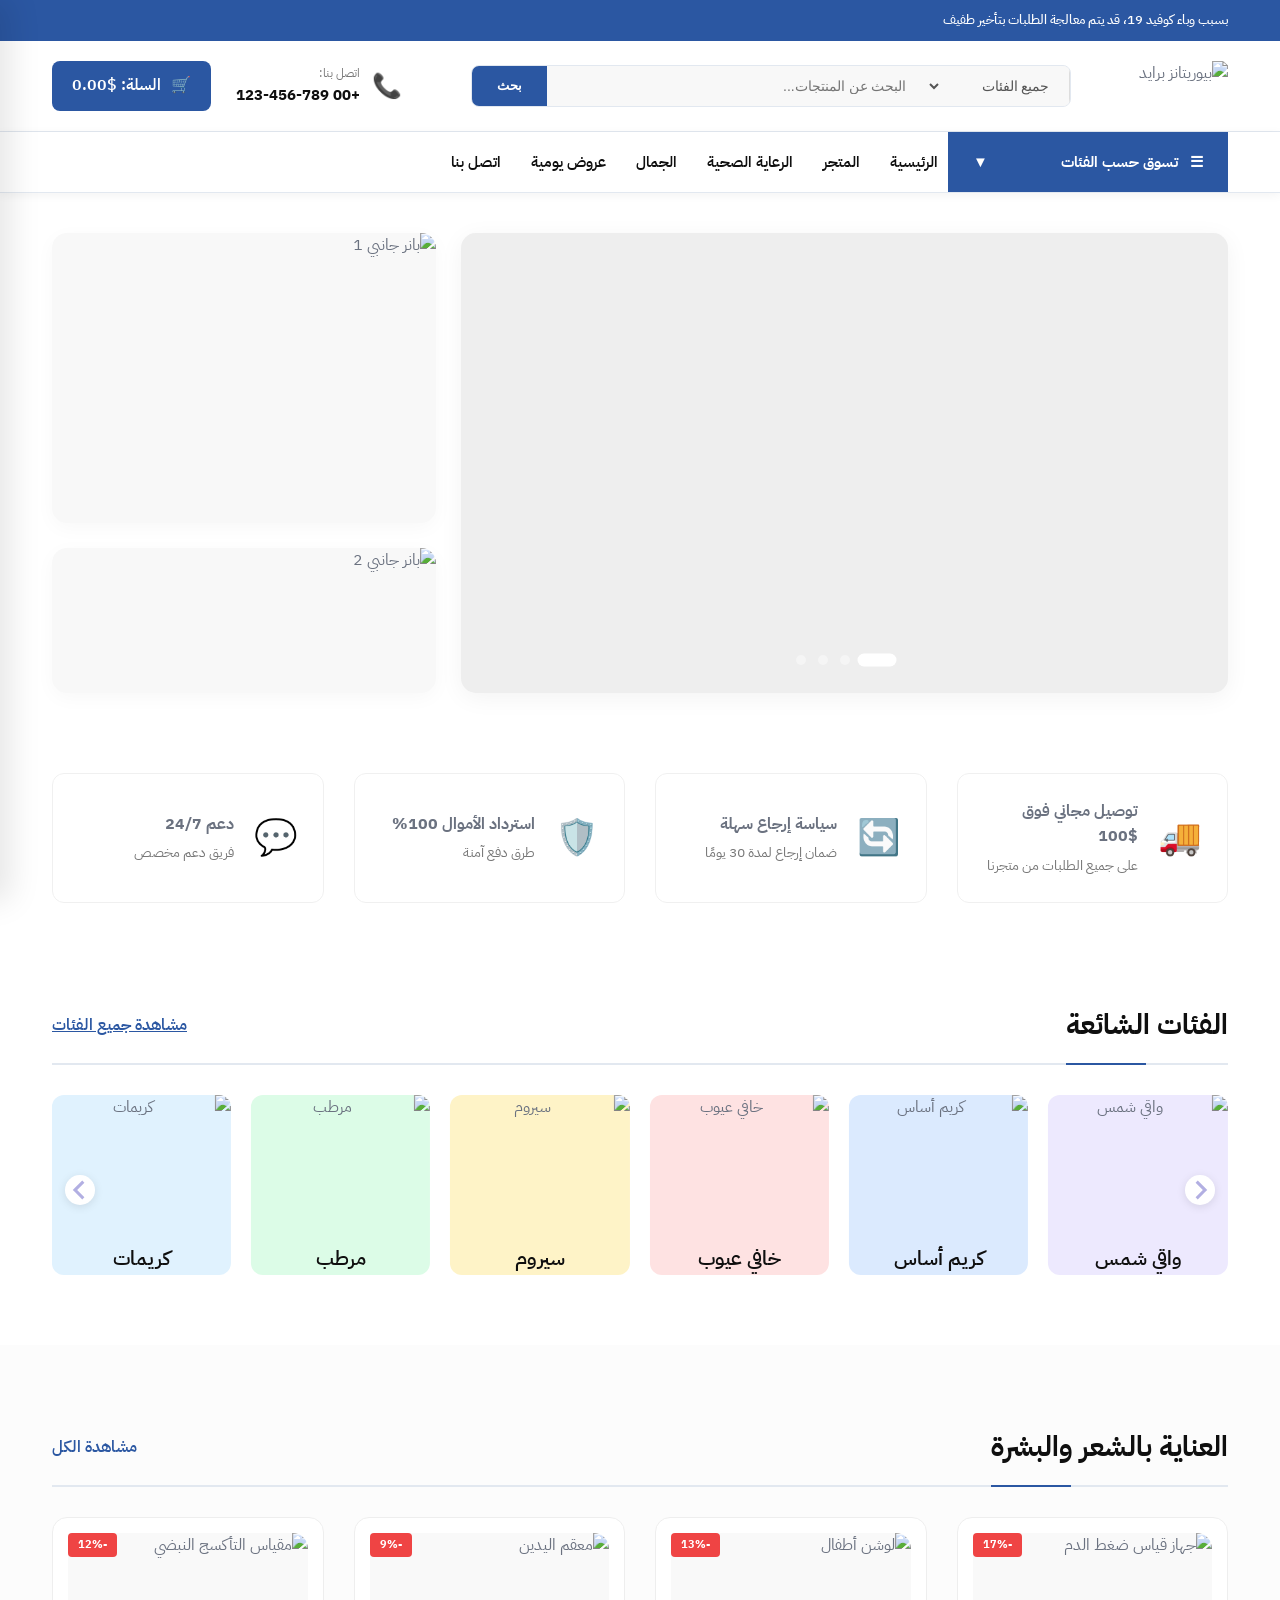
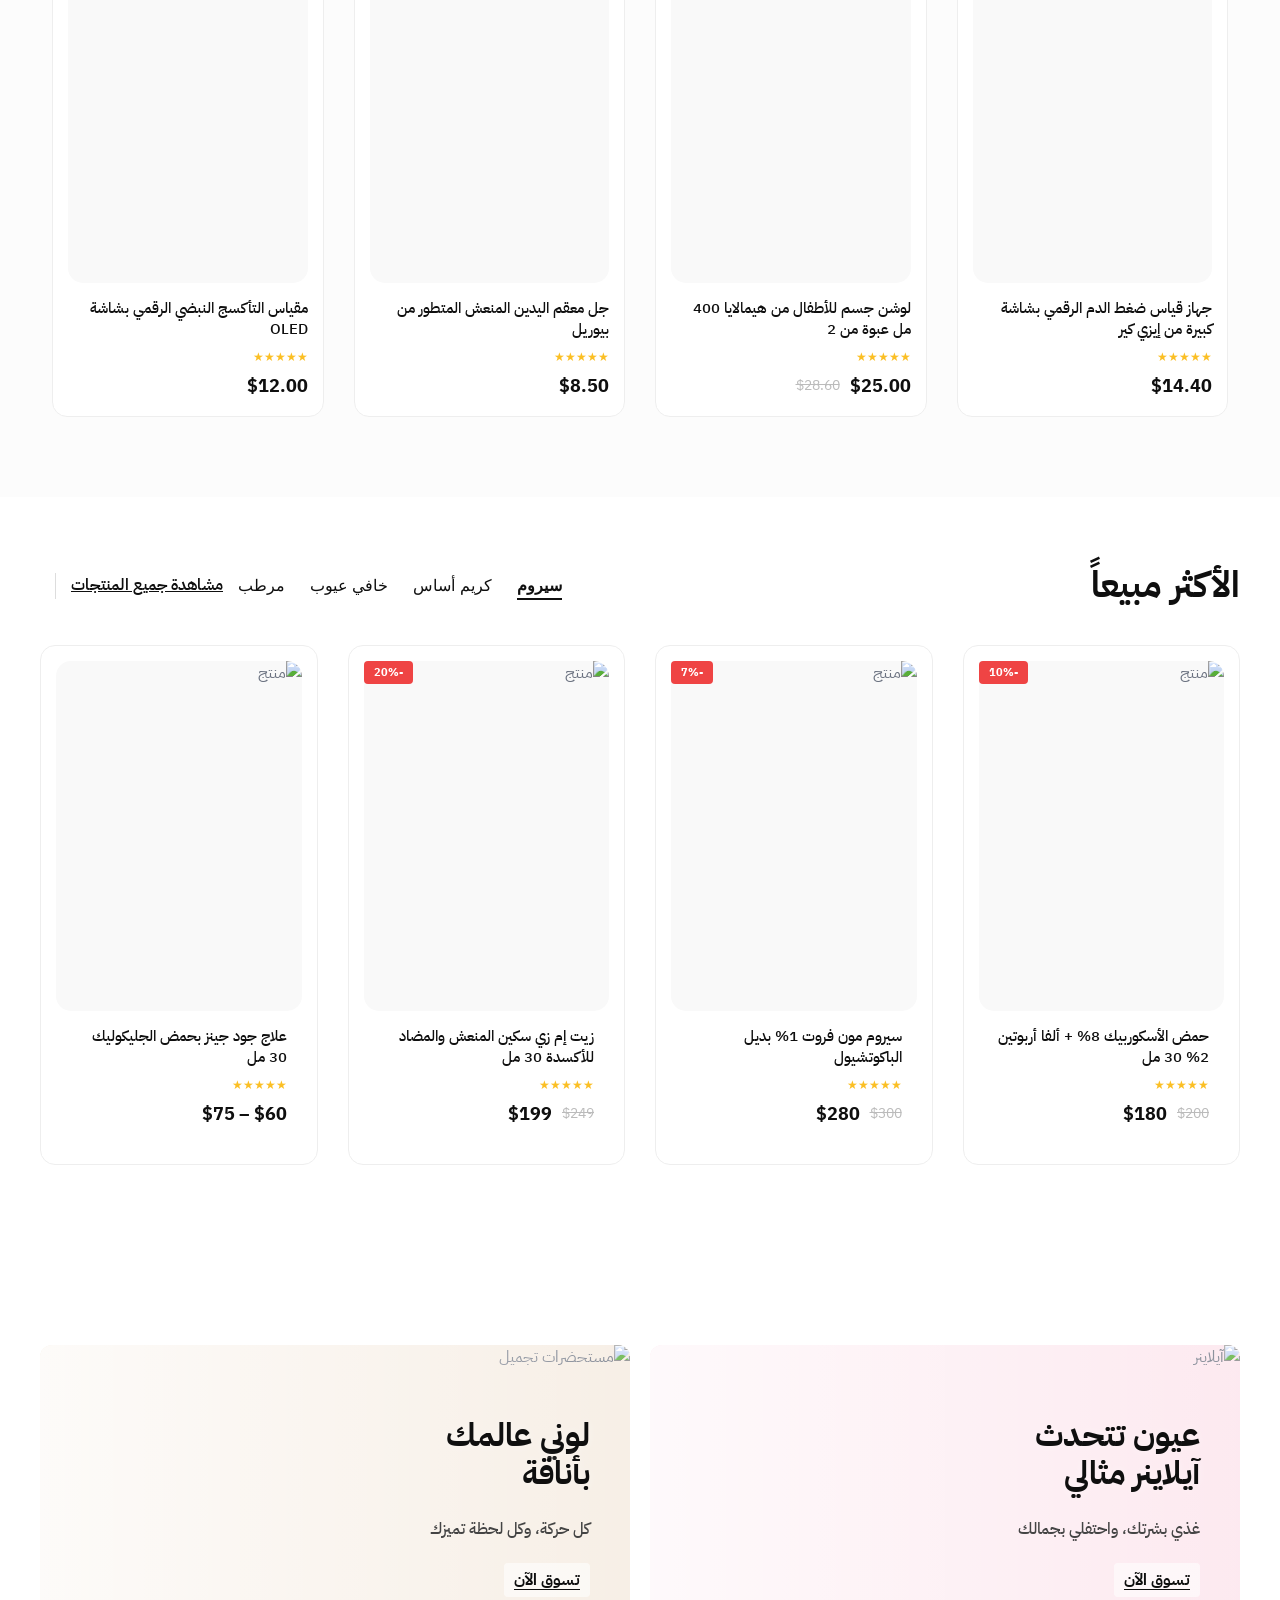
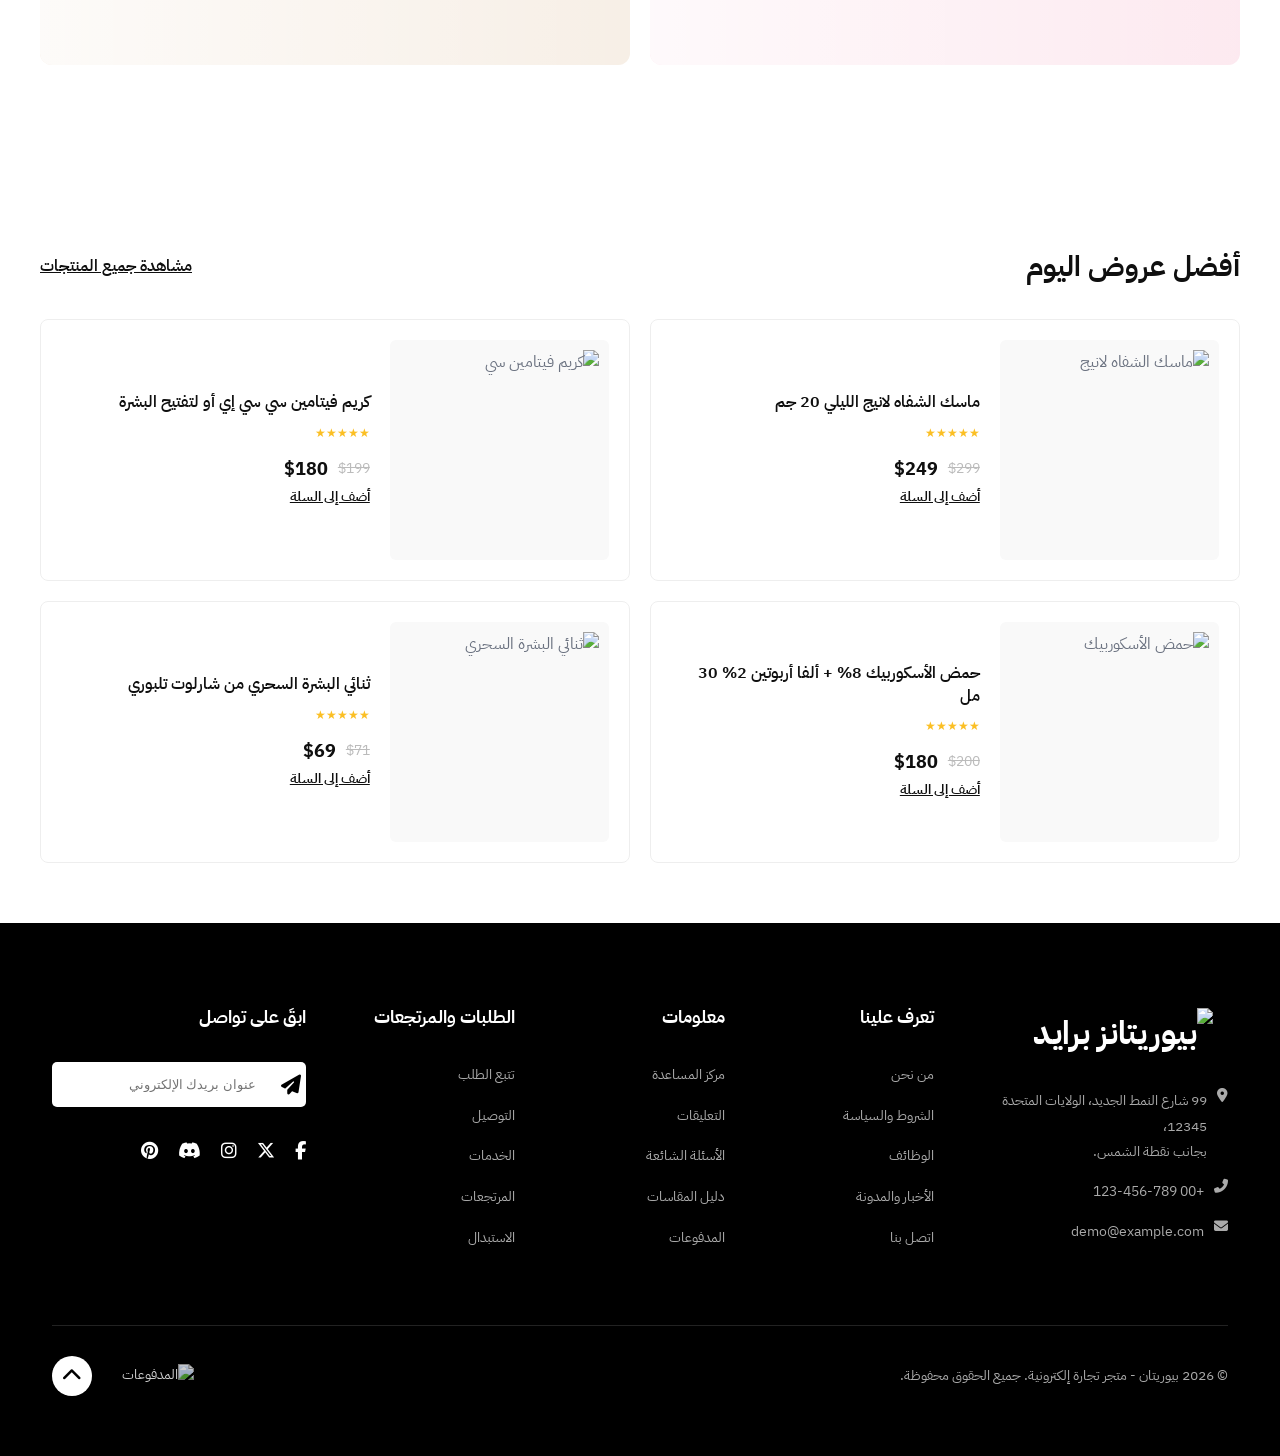
==== index.html @ 18aa2663 "border-radius to some elements" ====
<!DOCTYPE html>
<html lang="ar" dir="rtl">

<head>
    <meta charset="UTF-8">
    <meta name="viewport" content="width=device-width, initial-scale=1.0">
    <title>بيوريتان - منتجات الصحة والجمال الفاخرة</title>
    <link rel="icon" type="image/x-icon" href="favicon.ico">
    <link rel="stylesheet" href="https://cdn.jsdelivr.net/npm/@splidejs/splide@4.1.4/dist/css/splide.min.css">
    <link rel="stylesheet" href="https://cdnjs.cloudflare.com/ajax/libs/font-awesome/6.5.1/css/all.min.css">
    <link rel="preconnect" href="https://fonts.googleapis.com">
    <link rel="preconnect" href="https://fonts.gstatic.com" crossorigin>
    <link
        href="https://fonts.googleapis.com/css2?family=IBM+Plex+Sans+Arabic:wght@100;200;300;400;500;600;700&display=swap"
        rel="stylesheet">
    <style>
        :root {
            --primary: #2b57a2;
            --secondary: #33a58e;
            --dark: #0f0f0f;
            --gray: #6b7280;
            --light-gray: #f8f9fb;
            --white: #ffffff;
            --accent: #ff69b4;
            --border: #e2e8f0;
            --shadow: 0 4px 6px rgba(0, 0, 0, 0.05);
            --container-width: 95%;
        }

        * {
            margin: 0;
            padding: 0;
            box-sizing: border-box;
        }

        body {
            font-family: 'IBM Plex Sans Arabic', -apple-system, BlinkMacSystemFont, "Segoe UI", Roboto, Helvetica, Arial, sans-serif;
            color: var(--gray);
            background-color: var(--white);
            line-height: 1.6;
        }

        a {
            text-decoration: none;
            color: inherit;
            transition: 0.3s;
        }

        ul {
            list-style: none;
        }

        img {
            max-width: 100%;
            width: 100%;
            height: 100%;
            object-fit: cover;
            display: block;
        }

        .container {
            max-width: var(--container-width);
            margin: 0 auto;
            padding: 0 20px;
        }

        /* Top Bar */
        .top-bar {
            background: var(--primary);
            color: var(--white);
            padding: 10px 0;
            font-size: 13px;
            font-weight: 500;
        }

        .top-bar .container {
            display: flex;
            justify-content: space-between;
            align-items: center;
        }

        .top-bar-links {
            display: flex;
            gap: 20px;
        }

        .top-bar-links a {
            color: var(--white);
            transition: 0.3s;
        }

        .top-bar-links a:hover {
            opacity: 0.8;
        }

        .my-account {
            font-weight: 600;
        }

        /* Header */
        .main-header {
            padding: 20px 0;
            background: var(--white);
            border-bottom: 1px solid var(--border);
        }

        .main-header .container {
            display: flex;
            justify-content: space-between;
            align-items: center;
            gap: 30px;
        }

        .header-left {
            display: flex;
            align-items: center;
            gap: 15px;
            flex-shrink: 0;
        }

        .logo {
            display: flex;
            align-items: center;
            text-decoration: none;
        }

        .logo img {
            height: 50px;
            width: auto;
            object-fit: contain;
            transition: all 0.3s ease;
        }

        .logo:hover img {
            transform: scale(1.05);
        }

        .search-bar {
            flex: 1;
            max-width: 600px;
        }

        .search-form {
            display: flex;
            width: 100%;
            border: 1px solid var(--border);
            border-radius: 8px;
            overflow: hidden;
            background: #f8f8f8;
        }

        .search-cat {
            border: none;
            background: #f8f8f8;
            padding: 0 15px;
            border-right: 1px solid #ddd;
            outline: none;
            cursor: pointer;
            font-size: 14px;
            color: #555;
            display: block;
        }

        .search-form input {
            flex: 1;
            border: none;
            padding: 12px 20px;
            background: transparent;
            outline: none;
            font-size: 14px;
        }

        .search-form button {
            background: var(--primary);
            color: white;
            border: none;
            padding: 0 25px;
            cursor: pointer;
            font-weight: 600;
            transition: 0.3s;
        }

        .search-form button:hover {
            background: var(--accent);
        }

        .header-right {
            display: flex;
            align-items: center;
            gap: 25px;
            flex-shrink: 0;
        }

        .header-contact {
            display: flex;
            align-items: center;
            gap: 12px;
        }

        .contact-icon {
            font-size: 24px;
            color: var(--primary);
        }

        .contact-details {
            display: flex;
            flex-direction: column;
        }

        .contact-label {
            font-size: 12px;
            color: #777;
        }

        .contact-number {
            font-weight: 700;
            font-size: 15px;
            color: var(--dark);
        }

        .header-cart {
            background: var(--primary);
            color: white;
            padding: 12px 20px;
            border-radius: 8px;
            display: flex;
            align-items: center;
            gap: 10px;
            font-weight: 600;
            text-decoration: none;
            transition: 0.3s;
        }

        .header-cart:hover {
            background: var(--accent);
            transform: translateY(-2px);
        }

        /* Navigation */
        .nav-bar {
            background: var(--white);
            border-bottom: 1px solid var(--border);
            position: sticky;
            top: 0;
            z-index: 100;
            box-shadow: 0 2px 10px rgba(0, 0, 0, 0.05);
        }

        .nav-bar .container {
            display: flex;
            align-items: center;
        }

        .categories-dropdown {
            background: var(--primary);
            color: var(--white);
            padding: 18px 25px;
            width: 280px;
            font-weight: 700;
            cursor: pointer;
            display: flex;
            justify-content: space-between;
            align-items: center;
            font-size: 15px;
            position: relative;
        }

        .categories-menu {
            position: absolute;
            top: 100%;
            left: 0;
            width: 280px;
            background: var(--white);
            border: 1px solid var(--border);
            box-shadow: var(--shadow);
            z-index: 1000;
            display: none;
            padding: 10px 0;
            opacity: 0;
            transform: translateY(10px);
            transition: all 0.3s ease;
        }

        .categories-dropdown:hover .categories-menu {
            display: block;
            opacity: 1;
            transform: translateY(0);
        }

        .categories-menu li a {
            display: block;
            padding: 12px 25px;
            color: var(--dark);
            font-weight: 500;
            font-size: 14px;
            transition: 0.3s;
        }

        .categories-menu li a:hover {
            background: var(--light-gray);
            color: var(--primary);
            padding-left: 30px;
        }

        .main-menu {
            display: flex;
            gap: 30px;
            margin-left: 40px;
            font-weight: 600;
            padding: 0 10px;
            font-size: 15px;
        }

        .main-menu li a {
            color: var(--dark);
            transition: 0.3s;
        }

        .main-menu li a:hover {
            color: var(--primary);
        }

        /* Hamburger Menu */
        .hamburger {
            display: none;
            flex-direction: column;
            gap: 5px;
            cursor: pointer;
            padding: 5px;
        }

        .hamburger span {
            display: block;
            width: 25px;
            height: 3px;
            background: var(--dark);
            transition: 0.3s;
            border-radius: 3px;
        }

        /* Mobile Menu */
        @media (max-width: 1100px) {
            .main-menu {
                gap: 20px;
                margin-left: 20px;
                font-size: 14px;
            }

            .search-bar {
                margin: 0;
            }
        }

        @media (max-width: 992px) {
            .top-bar-msg {
                display: none;
            }

            .top-bar .container {
                justify-content: center;
            }

            .header-contact {
                display: none;
            }

            .nav-bar {
                display: none;
                /* We'll use a mobile menu instead */
            }

            .hamburger {
                display: flex;
            }

            .main-header .container {
                gap: 15px;
            }

            .search-cat {
                display: none;
            }
        }

        @media (max-width: 640px) {
            .main-header {
                padding: 15px 0;
            }

            .logo {
                font-size: 24px;
            }

            .search-bar {
                order: 3;
                width: 100%;
                max-width: 100%;
                flex: none;
            }

            .main-header .container {
                flex-wrap: wrap;
                gap: 10px;
            }

            .header-cart {
                padding: 10px 15px;
            }

            .cart-text {
                display: none;
            }

            .header-right {
                gap: 15px;
            }
        }

        /* Mobile Menu Overlay Styles */
        .mobile-menu-overlay {
            position: fixed;
            top: 0;
            left: -100%;
            width: 100%;
            height: 100%;
            background: rgba(0, 0, 0, 0.5);
            z-index: 2000;
            transition: 0.4s;
            visibility: hidden;
        }

        .mobile-menu-overlay.active {
            left: 0;
            visibility: visible;
            position: relative;
        }

        .mobile-menu-content {
            width: 300px;
            height: 100%;
            background: var(--white);
            box-shadow: 5px 0 20px rgba(0, 0, 0, 0.1);
            display: flex;
            flex-direction: column;
        }

        .mobile-menu-header {
            padding: 20px;
            border-bottom: 1px solid var(--border);
            display: flex;
            justify-content: space-between;
            align-items: center;
        }

        .close-menu {
            font-size: 30px;
            background: none;
            border: none;
            cursor: pointer;
            color: var(--dark);
        }

        .mobile-menu-body {
            flex: 1;
            overflow-y: auto;
            padding: 20px;
        }

        .mobile-search {
            margin-bottom: 30px;
        }

        .mobile-nav-list,
        .mobile-categories ul {
            list-style: none;
            padding: 0;
            margin: 0;
        }

        .mobile-nav-list li,
        .mobile-categories li {
            border-bottom: 1px solid #f0f0f0;
        }

        .mobile-nav-list a,
        .mobile-categories a {
            display: block;
            padding: 12px 0;
            color: var(--dark);
            font-weight: 600;
            text-decoration: none;
            font-size: 15px;
        }

        .mobile-categories h3 {
            margin: 30px 0 15px;
            font-size: 18px;
            color: var(--primary);
        }

        /* Splide RTL Fixes */
        .splide {
            direction: ltr;
            /* Keep track LTR for internal calculation */
        }

        .splide__track {
            direction: ltr;
        }

        .splide__list {
            display: flex !important;
        }

        [dir="rtl"] .splide {
            direction: rtl;
        }

        [dir="rtl"] .splide__track {
            direction: rtl;
        }

        /* Hero Section */
        .hero {
            padding: 40px 0;
            background: var(--white);
        }

        .hero-grid {
            display: grid;
            grid-template-columns: 2fr 1fr;
            grid-template-rows: 460px;
            gap: 25px;
        }

        .hero-main-banner {
            position: relative;
            border-radius: 15px;
            overflow: hidden;
            height: 460px;
            background: #eee;
            box-shadow: 0 5px 25px rgba(0, 0, 0, 0.05);
            transition: 0.4s;
        }

        .hero-main-banner:hover {
            box-shadow: 0 10px 40px rgba(0, 0, 0, 0.1);
        }

        /* Hero Slider Animation */
        #hero-slider .splide__slide img {
            transform: scale(1);
            transition: transform 6s ease;
        }

        #hero-slider .splide__slide.is-active img {
            transform: scale(1.1);
        }

        #hero-slider .splide__pagination {
            bottom: 25px;
        }

        #hero-slider .splide__pagination__page {
            width: 10px;
            height: 10px;
            background: rgba(255, 255, 255, 0.4);
            opacity: 1;
            margin: 0 6px;
            transition: 0.3s;
        }

        #hero-slider .splide__pagination__page.is-active {
            background: var(--white);
            transform: scale(1.3);
            width: 30px;
            border-radius: 5px;
        }

        #hero-slider .splide__arrow {
            background: rgba(255, 255, 255, 0.2);
            backdrop-filter: blur(5px);
            width: 45px;
            height: 45px;
            transition: 0.3s;
            opacity: 0;
        }

        .hero-main-banner:hover #hero-slider .splide__arrow {
            opacity: 1;
        }

        #hero-slider .splide__arrow:hover {
            background: var(--primary);
            color: white;
            opacity: 1;
        }

        .hero-side-banners {
            display: flex;
            flex-direction: column;
            gap: 25px;
        }

        .side-banner {
            position: relative;
            border-radius: 15px;
            overflow: hidden;
            flex: 1;
            background: #f8f8f8;
            box-shadow: 0 5px 20px rgba(0, 0, 0, 0.03);
            transition: 0.4s;
            display: block;
        }

        .side-banner:hover {
            transform: translateY(-5px);
            box-shadow: 0 12px 30px rgba(0, 0, 0, 0.08);
        }

        .side-banner img {
            width: 100%;

            object-fit: cover;
            transition: 0.6s;
        }

        .side-banner:hover img {
            transform: scale(1.08);
        }

        .side-banner .banner-content {
            position: absolute;
            top: 0;
            left: 0;
            width: 100%;
            height: 100%;
            padding: 30px;
            display: flex;
            flex-direction: column;
            justify-content: center;
            align-items: flex-start;
            background: linear-gradient(90deg, rgba(255, 255, 255, 0.8) 0%, rgba(255, 255, 255, 0) 60%);
            z-index: 2;
            transform: none;
        }

        .side-banner .banner-content h3 {
            font-size: 24px;
            color: var(--dark);
            font-weight: 700;
            margin-bottom: 15px;
            line-height: 1.2;
        }

        .side-banner .shop-now {
            font-size: 14px;
            font-weight: 700;
            color: var(--primary);
            text-decoration: underline;
            text-underline-offset: 4px;
            text-transform: uppercase;
        }

        .banner-content h2 {
            font-size: 32px;
            color: var(--dark);
            margin-bottom: 15px;
            line-height: 1.2;
        }

        /* Responsive Hero */
        @media (max-width: 992px) {
            .hero-grid {
                grid-template-columns: 1fr;
            }

            .hero-main-banner {
                height: 380px;
            }

            .hero-side-banners {
                flex-direction: row;
            }

            .side-banner {
                height: 220px;
            }
        }

        @media (max-width: 640px) {
            .hero-side-banners {
                flex-direction: column;
            }

            .hero-main-banner {
                height: 200px;
            }
        }

        .btn {
            display: inline-block;
            padding: 14px 35px;
            background: var(--primary);
            color: var(--white);
            border-radius: 8px;
            font-weight: 700;
            font-size: 14px;
            text-transform: uppercase;
            letter-spacing: 0.5px;
        }

        /* Section Styling */
        .section {
            padding: 80px 0;
        }

        .section-header {
            display: flex;
            justify-content: space-between;
            align-items: flex-end;
            margin-bottom: 40px;
            border-bottom: 2px solid var(--border);
            padding-bottom: 15px;
        }

        .section-title {
            font-size: 28px;
            color: var(--dark);
            font-weight: 700;
            position: relative;
        }

        .section-title::after {
            content: '';
            position: absolute;
            bottom: -17px;
            left: 0;
            width: 80px;
            height: 2px;
            background: var(--primary);
        }

        /* Bestselling Section Specific Styles */
        .bestselling-section .section-header {
            border-bottom: none;
            padding-bottom: 0;
            align-items: center;
        }

        .bestselling-section .section-title {
            font-size: 36px;
        }

        .bestselling-section .section-title::after {
            display: none;
        }

        /* Categories Slider Styling */
        .categories-slider-section {
            padding: 60px 0;
            background: var(--white);
        }

        .category-item {
            text-align: center;
            padding: 0;
            border-radius: 12px;
            transition: all 0.3s ease;
            text-decoration: none;
            display: flex;
            flex-direction: column;
            align-items: center;
            height: 180px;
            overflow: hidden;
            margin-bottom: 10px;
        }

        /* Specific Background Colors for Categories */
        .cat-foundation {
            background-color: #dbeafe;
        }

        /* Light Blue-ish Purple */
        .cat-concealer {
            background-color: #fee2e2;
        }

        /* Light Red/Pink */
        .cat-serum {
            background-color: #fef3c7;
        }

        /* Light Orange/Beige */
        .cat-moisturiser {
            background-color: #dcfce7;
        }

        /* Light Green */
        .cat-creams {
            background-color: #e0f2fe;
        }

        /* Light Cyan */
        .cat-vitamin-c {
            background-color: #dbeafe;
        }

        /* Light Blue */
        .cat-sunscreens {
            background-color: #ede9fe;
        }

        /* Light Purple */

        .category-item:hover {
            transform: translateY(-5px);
            box-shadow: 0 10px 20px rgba(0, 0, 0, 0.05);
        }

        .category-image-wrap {
            width: 100%;
            height: 100%;
            flex-grow: 1;
            display: flex;
            align-items: center;
            justify-content: center;
            overflow: hidden;
        }

        .category-image-wrap img {
            width: 100%;
            height: 100%;
            object-fit: cover;
        }

        .category-name {
            font-weight: 600;
            color: var(--dark);
            font-size: 20px;
            padding: 15px 10px 10px;
            width: 100%;
            display: block;
            position: absolute;
            bottom: 1px;
        }

        /* Splide Customization */
        .splide__arrow {
            background: var(--white);
            box-shadow: 0 2px 10px rgba(0, 0, 0, 0.1);
            opacity: 1;
            width: 30px;
            height: 30px;
        }

        .splide__arrow svg {
            fill: #1b11a856;
            width: 20px;
            height: 20px;
        }

        .splide__pagination__page.is-active {
            background: var(--primary);
        }

        /* Products Grid */
        .products-grid {
            display: grid;
            grid-template-columns: repeat(auto-fit, minmax(230px, 1fr));
            gap: 30px;
        }

        .product-card {
            background: var(--white);
            border: 1px solid #eee;
            border-radius: 15px;
            padding: 15px;
            transition: all 0.3s ease;
            position: relative;
            display: flex;
            flex-direction: column;
            overflow: hidden;
        }

        .product-card:hover {
            box-shadow: 0 10px 25px rgba(0, 0, 0, 0.08);
            border-color: #ddd;
            transform: none;
        }

        .product-image-wrap {
            width: 100%;
            height: 350px;
            background: #f9f9f9;
            border-radius: 15px;
            margin-bottom: 15px;
            display: flex;
            align-items: center;
            justify-content: center;
            overflow: hidden;
            position: relative;
        }

        .product-image-wrap img {
            width: 100%;
            height: 100%;
            object-fit: cover;
            border-radius: 15px;
            transition: transform 0.5s ease;
        }

        .product-info {
            padding: 0 15px 20px;
        }

        .product-badge {
            position: absolute;
            top: 15px;
            left: 15px;
            background: #ef4444;
            color: var(--white);
            padding: 3px 10px;
            border-radius: 4px;
            font-size: 11px;
            font-weight: 700;
            z-index: 2;
        }

        .product-title {
            font-size: 15px;
            font-weight: 500;
            color: var(--dark);
            margin-bottom: 8px;
            height: auto;
            overflow: visible;
            display: block;
            line-height: 1.4;
        }

        .rating-stars {
            color: #ffc107;
            font-size: 14px;
            margin-bottom: 10px;
        }

        .product-price-row {
            display: flex;
            align-items: center;
            gap: 10px;
            margin-top: 0;
            margin-bottom: 0;
        }

        /* Deals Section Styles */
        .deals-section .section-header {
            border-bottom: none;
            padding-bottom: 0;
            align-items: center;
        }

        .deals-section .section-title::after {
            display: none;
        }

        .deals-section .view-all {
            color: var(--dark);
            text-decoration: underline;
            font-weight: 600;
        }

        .deals-grid {
            display: grid;
            grid-template-columns: repeat(2, 1fr);
            gap: 20px;
            margin-top: 30px;
        }

        .deal-card {
            display: flex;
            background: #fff;
            border: 1px solid #eee;
            border-radius: 8px;
            padding: 20px;
            align-items: center;
            transition: all 0.3s ease;
            position: relative;
        }

        .deal-card:hover {
            box-shadow: 0 10px 30px rgba(0, 0, 0, 0.08);
            border-color: var(--primary);
        }

        .deal-image {
            width: 40%;
            padding: 10px;
            background: #f9f9f9;
            border-radius: 6px;
            display: flex;
            align-items: center;
            justify-content: center;
        }

        .deal-image img {
            max-width: 100%;
            height: 200px;
            object-fit: contain;
        }

        .deal-content {
            width: 60%;
            padding: 0 20px;
        }

        .deal-content .product-title {
            font-size: 16px;
            font-weight: 600;
            margin-bottom: 10px;
            color: var(--dark);
        }

        .deal-content .rating-stars {
            margin-bottom: 12px;
        }

        .countdown-timer {
            display: flex;
            gap: 8px;
            margin: 20px 0;
        }

        .timer-item {
            display: flex;
            flex-direction: column;
            align-items: center;
            background: #fff;
            border: 1px solid #eee;
            padding: 4px 8px;
            border-radius: 4px;
            min-width: 45px;
        }

        .timer-val {
            font-weight: 700;
            font-size: 15px;
            color: var(--dark);
            line-height: 1.2;
        }

        .timer-label {
            font-size: 9px;
            color: #999;
            text-transform: uppercase;
            font-weight: 600;
        }

        .add-to-cart-link {
            color: var(--dark);
            text-decoration: underline;
            font-weight: 600;
            font-size: 14px;
            transition: 0.3s;
        }

        .add-to-cart-link:hover {
            color: var(--primary);
        }

        @media (max-width: 992px) {
            .deals-grid {
                grid-template-columns: 1fr;
            }
        }

        @media (max-width: 576px) {
            .deal-card {
                flex-direction: column;
                text-align: center;
            }

            .deal-image,
            .deal-content {
                width: 100%;
            }

            .deal-content {
                padding: 20px 0 0;
            }

            .countdown-timer {
                justify-content: center;
            }
        }

        .price {
            font-size: 18px;
            font-weight: 700;
            color: var(--dark);
        }

        .old-price {
            color: #bbb;
            text-decoration: line-through;
            font-size: 14px;
        }

        .add-to-cart {
            display: none;
        }

        /* CMS Banners */
        .cms-banner-grid {
            display: grid;
            grid-template-columns: repeat(3, 1fr);
            gap: 20px;
            margin-top: 40px;
        }

        .cms-banner-item {
            position: relative;
            border-radius: 12px;
            overflow: hidden;
            height: 230px;
            background: #eee;
        }

        .cms-banner-item img {
            width: 100%;
            height: 100%;
            object-fit: cover;
            transition: transform 0.5s ease;
        }

        .cms-banner-item:hover img {
            transform: scale(1.05);
        }

        .cms-banner-content {
            position: absolute;
            top: 30px;
            left: 30px;
            z-index: 2;
        }

        .cms-banner-content h3 {
            font-size: 20px;
            color: var(--dark);
            margin-bottom: 10px;
            line-height: 1.2;
        }

        .cms-banner-content p {
            color: var(--primary);
            font-weight: 700;
            font-size: 14px;
        }

        /* Countdown */
        .countdown-timer {
            display: flex;
            gap: 10px;
            margin-top: 15px;
        }

        .countdown-item {
            background: var(--white);
            border: 1px solid var(--border);
            padding: 5px 10px;
            border-radius: 4px;
            text-align: center;
            min-width: 45px;
        }

        .countdown-val {
            display: block;
            font-weight: 700;
            color: var(--dark);
            font-size: 14px;
        }

        .countdown-label {
            font-size: 10px;
            color: var(--gray);
            text-transform: uppercase;
        }

        /* Two Column Banners */
        .modern-dual-banners {
            display: grid;
            grid-template-columns: 1fr 1fr;
            gap: 20px;
            margin: 40px 0;
        }

        .modern-banner {
            position: relative;
            border-radius: 12px;
            overflow: hidden;
            height: 320px;
            display: flex;
            align-items: center;
            padding: 0 40px;
            transition: 0.3s;
            text-decoration: none;
        }

        .modern-banner:hover {
            transform: translateY(-5px);
            box-shadow: 0 10px 30px rgba(0, 0, 0, 0.05);
        }

        .banner-pink {
            background-color: #fce4ec;
        }

        /* Light Pink */
        .banner-beige {
            background-color: #f5ebe0;
        }

        /* Light Beige */

        .modern-banner-content {
            width: 100%;
            z-index: 2;
            position: relative;
        }

        .modern-banner-content h2 {
            font-size: 32px;
            color: var(--dark);
            font-weight: 700;
            line-height: 1.2;
            margin-bottom: 25px;
            text-shadow: 0 0 10px rgba(255, 255, 255, 0.5);
        }

        .modern-banner-content p {
            color: #444;
            font-size: 16px;
            margin-bottom: 25px;
            font-weight: 500;
        }

        .modern-banner-content .shop-now {
            color: var(--dark);
            font-weight: 700;
            text-decoration: underline;
            text-underline-offset: 4px;
            font-size: 16px;
            background: rgba(255, 255, 255, 0.6);
            padding: 5px 10px;
            border-radius: 4px;
        }

        .modern-banner-image {
            position: absolute;
            left: 0;
            top: 0;
            width: 100%;
            height: 100%;
            display: block;
            padding-right: 0;
            z-index: 1;
        }

        .modern-banner-image::after {
            content: '';
            position: absolute;
            top: 0;
            left: 0;
            width: 100%;
            height: 100%;
            background: linear-gradient(90deg, rgba(255, 255, 255, 0.8) 0%, rgba(255, 255, 255, 0.2) 100%);
            z-index: 1;
        }

        .modern-banner-image img {
            width: 100%;
            height: 100%;
            object-fit: cover;
        }

        /* Product List View */
        .product-list-container {
            display: grid;
            grid-template-columns: repeat(auto-fit, minmax(350px, 1fr));
            gap: 20px;
        }

        .product-list-item {
            display: flex;
            gap: 20px;
            background: var(--white);
            border: 1px solid var(--border);
            border-radius: 12px;
            padding: 15px;
            align-items: center;
            transition: 0.3s;
        }

        .product-list-item:hover {
            border-color: var(--primary);
            box-shadow: var(--shadow);
        }

        .product-list-img {
            width: 100px;
            height: 100px;
            object-fit: cover;
            border-radius: 8px;
            background: var(--light-gray);
        }

        .product-list-info {
            flex: 1;
        }

        .product-list-title {
            font-size: 15px;
            font-weight: 600;
            color: var(--dark);
            margin-bottom: 5px;
        }

        .rating-stars {
            color: #fbbf24;
            font-size: 12px;
            margin-bottom: 5px;
        }

        /* Mobile Menu Drawer */
        .mobile-menu-drawer {
            position: fixed;
            top: 0;
            left: -300px;
            width: 300px;
            height: 100%;
            background: var(--white);
            z-index: 2000;
            transition: var(--transition);
            box-shadow: 10px 0 30px rgba(0, 0, 0, 0.1);
            overflow-y: auto;
            padding: 20px;
        }

        .mobile-menu-drawer.active {
            left: 0;
        }

        .mobile-menu-overlay {
            position: fixed;
            top: 0;
            left: 0;
            width: 100%;
            height: 100%;
            background: rgba(0, 0, 0, 0.5);
            z-index: 1999;
            display: none;
            backdrop-filter: blur(3px);
        }

        .mobile-menu-overlay.active {
            display: block;
        }

        .mobile-menu-header {
            display: flex;
            align-items: center;
            justify-content: space-between;
            margin-bottom: 30px;
            padding-bottom: 15px;
            border-bottom: 1px solid var(--border);
        }

        .mobile-menu-header .logo img {
            height: 35px;
        }

        .mobile-menu-header h2 {
            font-size: 18px;
            color: var(--dark);
        }

        .mobile-menu-header h2 {
            font-size: 18px;
            color: var(--primary);
        }

        .close-menu {
            font-size: 24px;
            cursor: pointer;
            color: var(--dark);
        }

        .mobile-menu-links {
            list-style: none;
        }

        .mobile-menu-links li {
            margin-bottom: 15px;
        }

        .mobile-menu-links a {
            font-size: 16px;
            font-weight: 600;
            color: var(--dark);
            text-decoration: none;
            display: flex;
            justify-content: space-between;
            align-items: center;
            padding: 12px 0;
            border-bottom: 1px solid #f9f9f9;
        }

        .mobile-sub-menu {
            list-style: none;
            background: #fcfcfc;
            padding-left: 15px;
            margin-bottom: 10px;
            border-left: 2px solid var(--light-gray);
        }

        .mobile-sub-menu li a {
            font-size: 14px;
            font-weight: 500;
            padding: 8px 0;
            border-bottom: none;
        }

        .mobile-menu-links a:hover {
            color: var(--primary);
        }

        .mobile-menu-links .has-badge {
            display: flex;
            align-items: center;
            justify-content: space-between;
        }

        .menu-badge {
            font-size: 10px;
            padding: 2px 6px;
            border-radius: 4px;
            font-weight: 700;
            text-transform: uppercase;
        }

        .badge-new {
            background: #e0f2fe;
            color: #0369a1;
        }

        .badge-hot {
            background: #fee2e2;
            color: #b91c1c;
        }

        .badge-sale {
            background: #f0fdf4;
            color: #15803d;
        }

        /* Mobile Search */
        .mobile-search {
            margin-bottom: 30px;
        }

        .mobile-search input {
            width: 100%;
            padding: 12px 15px;
            border: 1px solid var(--border);
            border-radius: 8px;
            outline: none;
        }

        /* Hamburger Button */
        .hamburger {
            display: none;
            flex-direction: column;
            gap: 5px;
            cursor: pointer;
            padding: 5px;
        }

        .hamburger span {
            display: block;
            width: 25px;
            height: 2px;
            background: var(--dark);
            transition: var(--transition);
        }

        @media (max-width: 992px) {
            .hamburger {
                display: flex;
            }

            .nav-bar .main-menu {
                display: none;
            }

            .header-search {
                display: none;
            }

            .top-bar-links {
                display: none;
            }
        }

        /* Responsive Grid Adjustments */
        @media (max-width: 768px) {
            .hero-grid {
                grid-template-columns: 1fr;
                grid-template-rows: 190px 1fr;
            }

            .cms-banner-grid {
                grid-template-columns: 1fr;
            }

            .categories-grid {
                grid-template-columns: repeat(3, 1fr);
            }

            .footer-grid {
                grid-template-columns: 1fr;
            }

            .newsletter-form {
                flex-direction: column;
            }
        }

        /* Testimonials */
        .testimonials-grid {
            display: grid;
            grid-template-columns: repeat(auto-fit, minmax(300px, 1fr));
            gap: 30px;
        }

        .testimonial-card {
            background: var(--white);
            padding: 40px;
            border-radius: 12px;
            border: 1px solid var(--border);
            text-align: center;
        }

        .testimonial-image {
            width: 80px;
            height: 80px;
            border-radius: 50%;
            margin: 0 auto 20px;
            object-fit: cover;
        }

        .testimonial-rating {
            color: #fbbf24;
            margin-bottom: 15px;
            font-size: 18px;
        }

        .testimonial-text {
            font-style: italic;
            margin-bottom: 25px;
            color: var(--dark);
        }

        .testimonial-author {
            font-weight: 700;
            color: var(--primary);
        }

        /* Newsletter */
        .newsletter-section {
            background: #eef2ff;
            padding: 80px 0;
            text-align: center;
        }

        .newsletter-content {
            max-width: 700px;
            margin: 0 auto;
        }

        .newsletter-content h2 {
            font-size: 32px;
            color: var(--dark);
            margin-bottom: 15px;
        }

        .newsletter-content p {
            margin-bottom: 30px;
            color: var(--gray);
        }

        .newsletter-form {
            display: flex;
            gap: 10px;
            max-width: 500px;
            margin: 0 auto;
        }

        .newsletter-form input {
            flex: 1;
            padding: 15px 20px;
            border: 1px solid var(--border);
            border-radius: 8px;
            outline: none;
        }

        .newsletter-form button {
            padding: 15px 30px;
            background: var(--primary);
            color: var(--white);
            border: none;
            border-radius: 8px;
            font-weight: 700;
            cursor: pointer;
            transition: 0.3s;
        }

        .newsletter-form button:hover {
            background: var(--dark);
        }

        /* Brands */
        .brands-section {
            padding: 60px 0;
            border-top: 1px solid var(--border);
        }

        .brands-grid {
            display: flex;
            justify-content: space-between;
            align-items: center;
            flex-wrap: wrap;
            gap: 40px;
            opacity: 0.6;
        }

        .brand-item img {
            max-width: 140px;
            filter: grayscale(100%);
            transition: 0.3s;
        }

        .brand-item img:hover {
            filter: grayscale(0%);
            opacity: 1;
        }

        /* Footer Info */
        .footer-contact-info {
            margin-top: 20px;
        }

        .footer-contact-item {
            display: flex;
            align-items: center;
            gap: 15px;
            margin-bottom: 15px;
            font-size: 14px;
        }

        /* Footer */
        footer {
            background: var(--dark);
            color: #94a3b8;
            padding: 80px 0 0;
        }

        .footer-grid {
            display: grid;
            grid-template-columns: 1.5fr 1fr 1fr 1fr;
            gap: 50px;
            margin-bottom: 80px;
        }

        .footer-logo {
            margin-bottom: 25px;
            display: inline-block;
            padding: 12px 20px;
            border-radius: 10px;
            box-shadow: 0 4px 15px rgba(0, 0, 0, 0.1);
            transition: all 0.3s ease;
        }

        .footer-logo:hover {
            transform: translateY(-5px);
            box-shadow: 0 6px 20px rgba(0, 0, 0, 0.15);
        }

        .footer-logo img {
            height: 45px;
            width: auto;
            object-fit: contain;
        }

        .footer-about {
            line-height: 1.8;
            font-size: 15px;
        }

        .footer-title {
            color: var(--white);
            font-size: 18px;
            font-weight: 700;
            margin-bottom: 30px;
            position: relative;
        }

        .footer-links li {
            margin-bottom: 15px;
        }

        .footer-links a:hover {
            color: var(--white);
            padding-left: 5px;
        }

        .footer-bottom {
            border-top: 1px solid #1f2937;
            padding: 30px 0;
            text-align: center;
            font-size: 14px;
        }

        /* Sales Notification */
        .sales-notification {
            position: fixed;
            bottom: 30px;
            left: 30px;
            background: var(--white);
            border-radius: 12px;
            box-shadow: 0 15px 35px rgba(0, 0, 0, 0.15);
            padding: 15px;
            display: flex;
            align-items: center;
            gap: 15px;
            z-index: 1000;
            max-width: 320px;
            transform: translateY(150%);
            transition: transform 0.5s ease;
            border: 1px solid var(--border);
        }

        .sales-notification.show {
            transform: translateY(0);
        }

        .sales-img {
            width: 60px;
            height: 60px;
            border-radius: 8px;
            object-fit: cover;
        }

        .sales-content {
            font-size: 13px;
        }

        .sales-content b {
            display: block;
            color: var(--dark);
            margin-bottom: 3px;
        }

        .sales-close {
            position: absolute;
            top: 5px;
            right: 10px;
            cursor: pointer;
            font-size: 18px;
            color: var(--gray);
        }

        /* Tabs - Updated for Bestselling section */
        .tabs-wrapper {
            margin-bottom: 0;
            display: flex;
            align-items: center;
            gap: 25px;
            margin: 0 15px;
        }

        .tab-btn {
            padding: 5px 0;
            background: transparent;
            border: none;
            border-radius: 0;
            font-weight: 500;
            font-size: 16px;
            color: var(--dark);
            cursor: pointer;
            transition: 0.3s;
            position: relative;
        }

        .tab-btn.active {
            color: var(--dark);
            background: transparent;
            font-weight: 600;
        }

        .tab-btn.active::after {
            content: '';
            position: absolute;
            bottom: 0;
            left: 0;
            width: 100%;
            height: 2px;
            background: var(--dark);
        }

        .see-all-link {
            font-weight: 600;
            color: var(--dark);
            text-decoration: underline;
            font-size: 16px;
            margin-left: 15px;
            padding-left: 15px;
            border-left: 1px solid #ddd;
        }

        .tab-content {
            display: none;
        }

        .tab-content.active {
            display: block;
        }

        /* Countdown Timer for Product Cards */
        .countdown-overlay {
            position: absolute;
            bottom: 0;
            left: 0;
            width: 100%;
            background: rgba(255, 255, 255, 0.9);
            display: flex;
            justify-content: center;
            gap: 8px;
            padding: 8px 0;
            border-top: 1px solid #eee;
            z-index: 2;
        }

        .countdown-item {
            display: flex;
            flex-direction: column;
            align-items: center;
            min-width: 35px;
        }

        .countdown-val {
            font-weight: 700;
            font-size: 14px;
            color: var(--dark);
            line-height: 1;
        }

        .countdown-label {
            font-size: 8px;
            color: var(--gray);
            text-transform: uppercase;
            font-weight: 600;
        }

        .countdown-val.red {
            color: #ef4444;
        }

        /* Discount Section */
        .promo-banner {
            background: linear-gradient(135deg, var(--primary), var(--secondary));
            color: var(--white);
            padding: 60px 0;
            border-radius: 12px;
            margin: 40px 0;
            text-align: center;
        }

        .promo-banner h2 {
            font-size: 36px;
            margin-bottom: 15px;
        }

        .promo-code {
            display: inline-block;
            background: rgba(255, 255, 255, 0.2);
            padding: 10px 30px;
            border: 2px dashed var(--white);
            border-radius: 8px;
            font-size: 24px;
            font-weight: 700;
            margin: 20px 0;
            letter-spacing: 2px;
        }

        /* Back to Top */
        .back-to-top {
            position: fixed;
            bottom: 30px;
            right: 30px;
            background: var(--primary);
            color: var(--white);
            width: 45px;
            height: 45px;
            border-radius: 50%;
            display: flex;
            align-items: center;
            justify-content: center;
            cursor: pointer;
            box-shadow: 0 5px 15px rgba(0, 0, 0, 0.2);
            opacity: 0;
            visibility: hidden;
            transition: 0.3s;
            z-index: 999;
            border: none;
        }

        .back-to-top.show {
            opacity: 1;
            visibility: visible;
        }

        /* Top Categories */
        .top-categories {
            padding: 40px 0;
            background: #fff;
        }

        .top-categories-grid {
            display: grid;
            grid-template-columns: repeat(auto-fit, minmax(150px, 1fr));
            gap: 20px;
            text-align: center;
            margin: auto;
        }

        .top-cat-item {
            padding: 20px;
            border: 1px solid #eee;
            border-radius: 10px;
            transition: 0.3s;
            text-decoration: none;
            color: var(--dark);
            display: flex;
            flex-direction: column;
            align-items: center;
        }

        .top-cat-item:hover {
            border-color: var(--primary);
            box-shadow: 0 5px 15px rgba(0, 0, 0, 0.05);
        }

        .top-cat-item img {
            width: 50px;
            height: 50px;
            margin-bottom: 15px;
            object-fit: cover;
        }

        .top-cat-item h4 {
            font-size: 16px;
            margin: 0;
        }

        /* Section Headers */
        .section-header {
            display: flex;
            justify-content: space-between;
            align-items: center;
            margin-bottom: 30px;
        }

        .section-header h2 {
            font-size: 28px;
            font-family: 'IBM Plex Sans Arabic', sans-serif;
        }

        .view-all {
            color: var(--primary);
            text-decoration: none;
            font-weight: 600;
        }

        /* Responsive */
        @media (max-width: 1024px) {
            .hero-grid {
                grid-template-columns: 1fr;
            }

            .search-bar {
                display: none;
            }

            .footer-grid {
                grid-template-columns: repeat(2, 1fr);
            }

            .cms-banner-grid {
                grid-template-columns: 1fr;
            }

            .two-column-banners {
                grid-template-columns: 1fr;
            }

            .modern-dual-banners {
                grid-template-columns: 1fr;
            }
        }

        @media (max-width: 768px) {
            .modern-banner {
                height: 280px;
                padding: 0 30px;
            }

            .modern-banner-content h2 {
                font-size: 26px;
                margin-bottom: 15px;
            }

            .modern-banner-content p {
                font-size: 14px;
                margin-bottom: 15px;
            }
        }

        @media (max-width: 640px) {
            .logo img {
                height: 40px;
            }

            .footer-grid {
                grid-template-columns: 1fr;
            }

            .top-bar .container {
                justify-content: center;
            }

            .top-bar div:last-child {
                display: none;
            }

            .main-menu {
                display: none;
            }

            .modern-banner {
                height: 220px;
                padding: 0 20px;
            }

            .modern-banner-content h2 {
                font-size: 22px;
            }

            .tabs-wrapper {
                position: absolute !important;
                gap: 10px;
                top: 35px !important;
                right: -85px;
            }

            .see-all-link {
                font-size: 12px;
            }

            .tab-btn {
                font-size: 11px;
            }

            .tabs-container {
                position: relative;
            }
        }

        /* Modern Footer Styles */
        .modern-footer {
            background-color: #000;
            color: #fff;
            padding: 80px 0 30px;
            font-family: 'IBM Plex Sans Arabic', sans-serif;
        }

        .footer-main {
            display: grid;
            grid-template-columns: 1.5fr 1fr 1fr 1fr 1.5fr;
            gap: 40px;
            margin-bottom: 60px;
        }

        .footer-col h3 {
            color: #fff;
            font-size: 18px;
            font-weight: 700;
            margin-bottom: 30px;
            text-transform: none;
        }

        .footer-logo {
            font-size: 32px;
            font-weight: 700;
            margin-bottom: 30px;
            display: block;
            color: #fff;
            text-decoration: none;
            padding: 5px 15px;
            width: fit-content;
            font-family: 'IBM Plex Sans Arabic', sans-serif;
            text-transform: lowercase;
        }

        .footer-contact-info p {
            color: #aaa;
            font-size: 14px;
            line-height: 1.8;
            margin-bottom: 15px;
            display: flex;
            align-items: flex-start;
            gap: 10px;
        }

        .footer-links {
            list-style: none;
            padding: 0;
        }

        .footer-links li {
            margin-bottom: 15px;
        }

        .footer-links a {
            color: #aaa;
            text-decoration: none;
            font-size: 14px;
            transition: 0.3s;
        }

        .footer-links a:hover {
            color: #fff;
        }

        .newsletter-box {
            position: relative;
            margin-bottom: 30px;
        }

        .newsletter-box input {
            width: 100%;
            padding: 15px 50px 15px 20px;
            background: #fff;
            border: none;
            border-radius: 5px;
            outline: none;
        }

        .newsletter-box button {
            position: absolute;
            right: 5px;
            top: 50%;
            transform: translateY(-50%);
            background: none;
            border: none;
            font-size: 20px;
            cursor: pointer;
            color: #000;
        }

        .social-icons {
            display: flex;
            gap: 20px;
        }

        .social-icons a {
            color: #fff;
            font-size: 18px;
            transition: 0.3s;
        }

        .footer-bottom {
            border-top: 1px solid #222;
            padding-top: 30px;
            display: flex;
            justify-content: space-between;
            align-items: center;
        }

        .footer-copyright {
            color: #aaa;
            font-size: 14px;
        }

        .footer-bottom-right {
            display: flex;
            align-items: center;
            gap: 30px;
        }

        .payment-methods img {
            height: 25px;
            width: auto;
            opacity: 0.8;
            object-fit: contain;
        }

        .theme-switcher {
            display: flex;
            align-items: center;
            background: #222;
            padding: 5px;
            border-radius: 20px;
            gap: 10px;
        }

        .theme-switcher span {
            width: 25px;
            height: 25px;
            display: flex;
            align-items: center;
            justify-content: center;
            border-radius: 50%;
            cursor: pointer;
        }

        .theme-switcher .active {
            background: #fff;
            color: #000;
        }

        .scroll-top {
            background: #fff;
            color: #000;
            width: 40px;
            height: 40px;
            border-radius: 50%;
            display: flex;
            align-items: center;
            justify-content: center;
            text-decoration: none;
            font-size: 20px;
        }

        @media (max-width: 1024px) {
            .footer-main {
                grid-template-columns: repeat(2, 1fr);
            }
        }

        @media (max-width: 768px) {
            .footer-main {
                grid-template-columns: 1fr;
            }

            .footer-bottom {
                flex-direction: column;
                gap: 20px;
                text-align: center;
            }
        }

        /* --- New Animations --- */
        @keyframes fadeInUp {
            from {
                opacity: 0;
                transform: translateY(40px);
            }

            to {
                opacity: 1;
                transform: translateY(0);
            }
        }

        @keyframes fadeInScale {
            from {
                opacity: 0;
                transform: scale(0.9);
            }

            to {
                opacity: 1;
                transform: scale(1);
            }
        }

        @keyframes slideInRight {
            from {
                transform: translateX(100%);
            }

            to {
                transform: translateX(0);
            }
        }

        @keyframes bounceIn {
            0% {
                opacity: 0;
                transform: scale(0.3);
            }

            50% {
                opacity: 1;
                transform: scale(1.05);
            }

            70% {
                transform: scale(0.9);
            }

            100% {
                transform: scale(1);
            }
        }

        .reveal {
            opacity: 0;
            transition: all 0.8s ease-out;
        }

        .reveal.active {
            opacity: 1;
            animation: fadeInUp 0.8s ease-out forwards;
        }

        .reveal-scale {
            opacity: 0;
        }

        .reveal-scale.active {
            animation: fadeInScale 0.6s ease-out forwards;
        }

        /* Mobile Menu Animation */
        .mobile-menu-drawer {
            transition: transform 0.4s cubic-bezier(0.4, 0, 0.2, 1);
        }

        .mobile-menu-drawer.active {
            animation: slideInRight 0.4s forwards;
        }

        /* Sales Notification Animation */
        .sales-notification {
            transform: translateY(100px);
            opacity: 0;
            transition: all 0.5s cubic-bezier(0.175, 0.885, 0.32, 1.275);
        }

        .sales-notification.show {
            transform: translateY(0);
            opacity: 1;
        }

        /* Back to Top Animation */
        .back-to-top.show {
            animation: bounceIn 0.5s forwards;
        }

        /* Hover Effects */
        .product-card {
            transition: transform 0.3s ease, box-shadow 0.3s ease;
        }

        .product-card:hover {
            transform: translateY(-5px);
            box-shadow: 0 10px 20px rgba(0, 0, 0, 0.1);
        }

        .category-card {
            transition: transform 0.3s ease;
        }

        .category-card:hover {
            transform: scale(1.05);
        }
    </style>
</head>

<body>

    <!-- Top Bar -->
    <div class="top-bar">
        <div class="container">
            <div class="top-bar-msg">بسبب وباء كوفيد 19، قد يتم معالجة الطلبات بتأخير طفيف</div>

        </div>
    </div>

    <!-- Header -->
    <header class="main-header">
        <div class="container">
            <div class="header-left">
                <div class="hamburger" id="hamburger">
                    <span></span>
                    <span></span>
                    <span></span>
                </div>
                <a href="#" class="logo">
                    <img src="https://www.puritanspride.com.eg/setting/store_img_1586269025.png   "
                        alt="بيوريتانز برايد">
                </a>
            </div>
            <div class="search-bar">
                <form action="#" class="search-form">
                    <select class="search-cat">
                        <option>جميع الفئات</option>
                        <option>الرعاية الصحية</option>
                        <option>العناية الشخصية</option>
                        <option>العناية بالجمال</option>
                        <option>العناية بالبشرة</option>
                        <option>العناية بالطفل</option>
                    </select>
                    <input type="text" placeholder="البحث عن المنتجات...">
                    <button type="submit">بحث</button>
                </form>
            </div>
            <div class="header-right">
                <div class="header-contact">
                    <span class="contact-icon">📞</span>
                    <div class="contact-details">
                        <span class="contact-label">اتصل بنا:</span>
                        <span class="contact-number">+00 123-456-789</span>
                    </div>
                </div>
                <a href="#" class="header-cart">
                    <span class="cart-icon">🛒</span>
                    <span class="cart-text">السلة: $0.00</span>
                </a>
            </div>
        </div>
    </header>

    <!-- Navigation -->
    <nav class="nav-bar">
        <div class="container">
            <div class="categories-dropdown">
                <span>☰ &nbsp; تسوق حسب الفئات</span>
                <span>▼</span>
                <ul class="categories-menu">
                    <li><a href="#">الرعاية الصحية</a></li>
                    <li><a href="#">العناية الشخصية</a></li>
                    <li><a href="#">العناية بالبشرة</a></li>
                    <li><a href="#">العناية بالطفل</a></li>
                    <li><a href="#">التغذية</a></li>
                    <li><a href="#">المستلزمات الطبية</a></li>
                    <li><a href="#">الجمال والعطور</a></li>
                </ul>
            </div>
            <ul class="main-menu">
                <li><a href="#">الرئيسية</a></li>
                <li><a href="#">المتجر</a></li>
                <li><a href="#">الرعاية الصحية</a></li>
                <li><a href="#">الجمال</a></li>
                <li><a href="#">عروض يومية</a></li>
                <li><a href="#">اتصل بنا</a></li>
            </ul>
        </div>
    </nav>

    <!-- Mobile Menu Overlay -->
    <div class="mobile-menu-overlay" id="mobileMenu">
        <div class="mobile-menu-content">

            <div class="mobile-menu-body">
                <div class="mobile-search">
                    <form action="#" class="search-form">
                        <input type="text" placeholder="البحث عن المنتجات...">
                        <button type="submit">بحث</button>
                    </form>
                </div>
                <ul class="mobile-nav-list">
                    <li><a href="#">الرئيسية</a></li>
                    <li><a href="#">المتجر</a></li>
                    <li><a href="#">الرعاية الصحية</a></li>
                    <li><a href="#">الجمال</a></li>
                    <li><a href="#">عروض يومية</a></li>
                    <li><a href="#">اتصل بنا</a></li>
                </ul>
                <div class="mobile-categories">
                    <h3>الفئات</h3>
                    <ul>
                        <li><a href="#">الرعاية الصحية</a></li>
                        <li><a href="#">العناية الشخصية</a></li>
                        <li><a href="#">العناية بالبشرة</a></li>
                        <li><a href="#">العناية بالطفل</a></li>
                        <li><a href="#">التغذية</a></li>
                        <li><a href="#">المستلزمات الطبية</a></li>
                        <li><a href="#">الجمال والعطور</a></li>
                    </ul>
                </div>
            </div>
        </div>
    </div>

    <!-- Hero Section -->
    <section class="hero">
        <div class="container ">
            <div class="hero-grid">
                <div class="hero-main-banner">
                    <div id="hero-slider" class="splide">
                        <div class="splide__track">
                            <ul class="splide__list">
                                <li class="splide__slide">
                                    <img src="https://puritanspride.com.eg/slider/larg/news_1748519965.png"
                                        alt="بانر هيرو 1" style="width:100%; height:100%; object-fit:cover;">
                                </li>
                                <li class="splide__slide">
                                    <img src="https://puritanspride.com.eg/slider/larg/news_1748951536.jpg"
                                        alt="بانر هيرو 2" style="width:100%; height:100%; object-fit:cover;">
                                </li>
                                <li class="splide__slide">
                                    <img src="https://puritanspride.com.eg/slider/larg/news_1748519899.png"
                                        alt="بانر هيرو 3" style="width:100%; height:100%; object-fit:cover;">
                                </li>
                                <li class="splide__slide">
                                    <img src="https://puritanspride.com.eg/slider/larg/news_1748951473.jpg"
                                        alt="بانر هيرو 4" style="width:100%; height:100%; object-fit:cover;">
                                </li>
                            </ul>
                        </div>
                    </div>
                </div>
                <div class="hero-side-banners reveal">
                    <a href="#" class="side-banner reveal" style="flex: 2;">
                        <img src="https://puritanspride.com.eg/listshow/larg/img_ar11_1640851950.jpeg"
                            alt="بانر جانبي 1">

                    </a>
                    <a href="#" class="side-banner reveal">
                        <img src="https://puritanspride.com.eg/listshow/larg/img_ar12_1748520150.png"
                            alt="بانر جانبي 2">

                    </a>
                </div>
            </div>
        </div>
    </section>

    <!-- Features Section -->
    <section class="features-section" style="padding: 40px 0; background: #fff;">
        <div class="container">
            <div style="display: grid; grid-template-columns: repeat(auto-fit, minmax(250px, 1fr)); gap: 30px;">
                <div class="reveal"
                    style="display: flex; align-items: center; gap: 20px; padding: 25px; border: 1px solid #f0f0f0; border-radius: 12px; transition: 0.3s; cursor: default;">
                    <div style="font-size: 35px; color: var(--primary);">🚚</div>
                    <div>
                        <h4 style="margin: 0 0 5px 0; font-size: 16px;">توصيل مجاني فوق $100</h4>
                        <p style="margin: 0; color: #777; font-size: 14px;">على جميع الطلبات من متجرنا</p>
                    </div>
                </div>
                <div class="reveal"
                    style="display: flex; align-items: center; gap: 20px; padding: 25px; border: 1px solid #f0f0f0; border-radius: 12px; transition: 0.3s; cursor: default;">
                    <div style="font-size: 35px; color: var(--primary);">🔄</div>
                    <div>
                        <h4 style="margin: 0 0 5px 0; font-size: 16px;">سياسة إرجاع سهلة</h4>
                        <p style="margin: 0; color: #777; font-size: 14px;">ضمان إرجاع لمدة 30 يومًا</p>
                    </div>
                </div>
                <div class="reveal"
                    style="display: flex; align-items: center; gap: 20px; padding: 25px; border: 1px solid #f0f0f0; border-radius: 12px; transition: 0.3s; cursor: default;">
                    <div style="font-size: 35px; color: var(--primary);">🛡️</div>
                    <div>
                        <h4 style="margin: 0 0 5px 0; font-size: 16px;">استرداد الأموال 100%</h4>
                        <p style="margin: 0; color: #777; font-size: 14px;">طرق دفع آمنة</p>
                    </div>
                </div>
                <div class="reveal"
                    style="display: flex; align-items: center; gap: 20px; padding: 25px; border: 1px solid #f0f0f0; border-radius: 12px; transition: 0.3s; cursor: default;">
                    <div style="font-size: 35px; color: var(--primary);">💬</div>
                    <div>
                        <h4 style="margin: 0 0 5px 0; font-size: 16px;">دعم 24/7</h4>
                        <p style="margin: 0; color: #777; font-size: 14px;">فريق دعم مخصص</p>
                    </div>
                </div>
            </div>
        </div>
    </section>

    <!-- Popular Categories Slider Section -->
    <section class="categories-slider-section">
        <div class="container">
            <div class="section-header">
                <h2 class="section-title">الفئات الشائعة</h2>
                <a href="#" style="font-weight: 600; color: var(--primary); text-decoration: underline;">مشاهدة جميع
                    الفئات</a>
            </div>

            <div id="categories-slider" class="splide">
                <div class="splide__track">
                    <ul class="splide__list">
                        <li class="splide__slide">
                            <a href="#" class="category-item cat-foundation">
                                <div class="category-image-wrap">
                                    <img src="https://wordpressthemes.live/WCG10/WCM231_cosmika/cosmetic06/wp-content/uploads/2025/04/cat04.jpg"
                                        alt="كريم أساس">
                                </div>
                                <span class="category-name">كريم أساس</span>
                            </a>
                        </li>
                        <li class="splide__slide">
                            <a href="#" class="category-item cat-concealer">
                                <div class="category-image-wrap">
                                    <img src="https://wordpressthemes.live/WCG10/WCM231_cosmika/cosmetic06/wp-content/uploads/2025/04/cat05.jpg"
                                        alt="خافي عيوب">
                                </div>
                                <span class="category-name">خافي عيوب</span>
                            </a>
                        </li>
                        <li class="splide__slide">
                            <a href="#" class="category-item cat-serum">
                                <div class="category-image-wrap">
                                    <img src="https://wordpressthemes.live/WCG10/WCM231_cosmika/cosmetic06/wp-content/uploads/2025/04/cat03.jpg"
                                        alt="سيروم">
                                </div>
                                <span class="category-name">سيروم</span>
                            </a>
                        </li>
                        <li class="splide__slide">
                            <a href="#" class="category-item cat-moisturiser">
                                <div class="category-image-wrap">
                                    <img src="https://wordpressthemes.live/WCG10/WCM231_cosmika/cosmetic06/wp-content/uploads/2025/04/cat02.jpg"
                                        alt="مرطب">
                                </div>
                                <span class="category-name">مرطب</span>
                            </a>
                        </li>
                        <li class="splide__slide">
                            <a href="#" class="category-item cat-creams">
                                <div class="category-image-wrap">
                                    <img src="https://wordpressthemes.live/WCG10/WCM231_cosmika/cosmetic06/wp-content/uploads/2025/04/cat01.jpg"
                                        alt="كريمات">
                                </div>
                                <span class="category-name">كريمات</span>
                            </a>
                        </li>
                        <li class="splide__slide">
                            <a href="#" class="category-item cat-vitamin-c">
                                <div class="category-image-wrap">
                                    <img src="https://wordpressthemes.live/WCG10/WCM231_cosmika/cosmetic06/wp-content/uploads/2025/04/cat06.jpg"
                                        alt="فيتامين سي">
                                </div>
                                <span class="category-name">فيتامين سي</span>
                            </a>
                        </li>
                        <li class="splide__slide">
                            <a href="#" class="category-item cat-sunscreens">
                                <div class="category-image-wrap">
                                    <img src="https://wordpressthemes.live/WCG10/WCM231_cosmika/cosmetic06/wp-content/uploads/2025/04/cat07.jpg"
                                        alt="واقي شمس">
                                </div>
                                <span class="category-name">واقي شمس</span>
                            </a>
                        </li>
                    </ul>
                </div>
            </div>
        </div>
    </section>

    <!-- Hair and skin care -->
    <section class="section" style="background: #fcfcfc;">
        <div class="container">
            <div class="section-header">
                <h2 class="section-title">العناية بالشعر والبشرة</h2>
                <a href="#" class="view-all">مشاهدة الكل</a>
            </div>
            <div class="products-grid">
                <div class="product-card reveal">
                    <span class="product-badge sale">-17%</span>
                    <div class="product-image-wrap">
                        <img src="https://wordpressthemes.live/WCG10/WCM230_healthmart/medicine04/wp-content/uploads/2023/10/08-300x300.jpg"
                            alt="جهاز قياس ضغط الدم">
                    </div>
                    <h3 class="product-title">جهاز قياس ضغط الدم الرقمي بشاشة كبيرة من إيزي كير</h3>
                    <div class="rating-stars">★★★★★</div>
                    <div class="product-price-row">
                        <span class="price">$14.40</span>
                    </div>
                    <a href="#" class="add-to-cart">أضف إلى السلة</a>
                </div>
                <div class="product-card reveal">
                    <span class="product-badge sale">-13%</span>
                    <div class="product-image-wrap">
                        <img src="https://wordpressthemes.live/WCG10/WCM230_healthmart/medicine04/wp-content/uploads/2023/10/24-300x300.jpg"
                            alt="لوشن أطفال">
                    </div>
                    <h3 class="product-title">لوشن جسم للأطفال من هيمالايا 400 مل عبوة من 2</h3>
                    <div class="rating-stars">★★★★★</div>
                    <div class="product-price-row">
                        <span class="price">$25.00</span>
                        <span class="old-price">$28.60</span>
                    </div>
                    <a href="#" class="add-to-cart">أضف إلى السلة</a>
                </div>
                <div class="product-card reveal">
                    <span class="product-badge sale">-9%</span>
                    <div class="product-image-wrap">
                        <img src="https://wordpressthemes.live/WCG10/WCM230_healthmart/medicine04/wp-content/uploads/2023/10/11-300x300.jpg"
                            alt="معقم اليدين">
                    </div>
                    <h3 class="product-title">جل معقم اليدين المنعش المتطور من بيوريل</h3>
                    <div class="rating-stars">★★★★★</div>
                    <div class="product-price-row">
                        <span class="price">$8.50</span>
                    </div>
                    <a href="#" class="add-to-cart">أضف إلى السلة</a>
                </div>
                <div class="product-card reveal">
                    <span class="product-badge sale">-12%</span>
                    <div class="product-image-wrap">
                        <img src="https://wordpressthemes.live/WCG10/WCM230_healthmart/medicine04/wp-content/uploads/2023/10/01-300x300.jpg"
                            alt="مقياس التأكسج النبضي">
                    </div>
                    <h3 class="product-title">مقياس التأكسج النبضي الرقمي بشاشة OLED</h3>
                    <div class="rating-stars">★★★★★</div>
                    <div class="product-price-row">
                        <span class="price">$12.00</span>
                    </div>
                    <a href="#" class="add-to-cart">أضف إلى السلة</a>
                </div>
            </div>
        </div>
    </section>


    <!-- Bestselling Section -->
    <section class="section bestselling-section" style="background: var(--white); padding: 60px 0;">
        <div class="container" style="max-width: 100%; padding: 0 40px;">
            <div class="section-header">
                <h2 class="section-title">الأكثر مبيعاً</h2>
                <div style="display: flex; align-items: center; position: relative;">
                    <div class="tabs-wrapper">
                        <button class="tab-btn active" onclick="openTab(event, 'serum')">سيروم</button>
                        <button class="tab-btn" onclick="openTab(event, 'foundation')">كريم أساس</button>
                        <button class="tab-btn" onclick="openTab(event, 'concealer')">خافي عيوب</button>
                        <button class="tab-btn" onclick="openTab(event, 'moisturiser')">مرطب</button>
                    </div>
                    <a href="#" class="see-all-link">مشاهدة جميع المنتجات</a>
                </div>
            </div>

            <div id="serum" class="tab-content active">
                <div class="products-grid">
                    <!-- Product 1 -->
                    <div class="product-card reveal">
                        <span class="product-badge">-10%</span>
                        <div class="product-image-wrap">
                            <img src="https://wordpressthemes.live/WCG10/WCM231_cosmika/cosmetic06/wp-content/uploads/2025/04/23.jpg"
                                alt="منتج">

                        </div>
                        <div class="product-info">
                            <h3 class="product-title">حمض الأسكوربيك 8% + ألفا أربوتين 2% 30 مل</h3>
                            <div class="rating-stars">★★★★★</div>
                            <div class="product-price-row">
                                <span class="old-price">$200</span>
                                <span class="price">$180</span>
                            </div>
                        </div>
                    </div>
                    <!-- Product 2 -->
                    <div class="product-card reveal">
                        <span class="product-badge">-7%</span>
                        <div class="product-image-wrap">
                            <img src="https://wordpressthemes.live/WCG10/WCM231_cosmika/cosmetic06/wp-content/uploads/2025/04/24.jpg"
                                alt="منتج">

                        </div>
                        <div class="product-info">
                            <h3 class="product-title">سيروم مون فروت 1% بديل الباكوتشيول</h3>
                            <div class="rating-stars">★★★★★</div>
                            <div class="product-price-row">
                                <span class="old-price">$300</span>
                                <span class="price">$280</span>
                            </div>
                        </div>
                    </div>
                    <!-- Product 3 -->
                    <div class="product-card reveal">
                        <span class="product-badge">-20%</span>
                        <div class="product-image-wrap">
                            <img src="https://wordpressthemes.live/WCG10/WCM231_cosmika/cosmetic06/wp-content/uploads/2025/04/18.jpg"
                                alt="منتج">

                        </div>
                        <div class="product-info">
                            <h3 class="product-title">زيت إم زي سكين المنعش والمضاد للأكسدة 30 مل</h3>
                            <div class="rating-stars">★★★★★</div>
                            <div class="product-price-row">
                                <span class="old-price">$249</span>
                                <span class="price">$199</span>
                            </div>
                        </div>
                    </div>
                    <!-- Product 4 -->
                    <div class="product-card reveal">
                        <div class="product-image-wrap">
                            <img src="https://wordpressthemes.live/WCG10/WCM231_cosmika/cosmetic06/wp-content/uploads/2025/04/21.jpg"
                                alt="منتج">
                        </div>
                        <div class="product-info">
                            <h3 class="product-title">علاج جود جينز بحمض الجليكوليك 30 مل</h3>
                            <div class="rating-stars">★★★★★</div>
                            <div class="product-price-row">
                                <span class="price">$60 – $75</span>
                            </div>
                        </div>
                    </div>
                </div>
            </div>

            <!-- Other tabs placeholder -->
            <div id="foundation" class="tab-content"></div>
            <div id="concealer" class="tab-content"></div>
            <div id="moisturiser" class="tab-content"></div>
        </div>
    </section>

    <!-- sponser for some products section -->
    <section class="section">
        <div class="container" style="max-width: 100%; padding: 0 40px;">
            <div class="modern-dual-banners">
                <!-- Left Banner -->
                <a href="#" class="modern-banner banner-pink reveal">
                    <div class="modern-banner-content">
                        <h2>عيون تتحدث<br>آيلاينر مثالي</h2>
                        <p>غذي بشرتك، واحتفلي بجمالك</p>
                        <span class="shop-now">تسوق الآن</span>
                    </div>
                    <div class="modern-banner-image">
                        <img src="https://wordpressthemes.live/WCG10/WCM231_cosmika/cosmetic06/wp-content/uploads/2025/04/cms-banner03.jpg"
                            alt="آيلاينر">
                    </div>
                </a>

                <!-- Right Banner -->
                <a href="#" class="modern-banner banner-beige reveal">
                    <div class="modern-banner-content">
                        <h2>لوني عالمك<br>بأناقة</h2>
                        <p>كل حركة، وكل لحظة تميزك</p>
                        <span class="shop-now">تسوق الآن</span>
                    </div>
                    <div class="modern-banner-image">
                        <img src="https://wordpressthemes.live/WCG10/WCM231_cosmika/cosmetic06/wp-content/uploads/2025/04/cms-banner04.jpg"
                            alt="مستحضرات تجميل">
                    </div>
                </a>
            </div>
        </div>
    </section>

    <!-- Today's Best Deals Section -->
    <section class="section deals-section" style="background: var(--white); padding: 60px 0;">
        <div class="container" style="max-width: 100%; padding: 0 40px;">
            <div class="section-header">
                <h2 class="section-title">أفضل عروض اليوم</h2>
                <a href="#" class="view-all">مشاهدة جميع المنتجات</a>
            </div>
            <div class="deals-grid">
                <!-- Deal 1 -->
                <div class="deal-card reveal">
                    <div class="deal-image">
                        <img src="https://wordpressthemes.live/WCG10/WCM231_cosmika/cosmetic06/wp-content/uploads/2025/04/22.jpg"
                            alt="ماسك الشفاه لانيج">
                    </div>
                    <div class="deal-content">
                        <h3 class="product-title">ماسك الشفاه لانيج الليلي 20 جم</h3>
                        <div class="rating-stars">★★★★★</div>
                        <div class="product-price-row">
                            <span class="old-price">$299</span>
                            <span class="price">$249</span>
                        </div>

                        <a href="#" class="add-to-cart-link">أضف إلى السلة</a>
                    </div>
                </div>

                <!-- Deal 2 -->
                <div class="deal-card reveal">
                    <div class="deal-image">
                        <img src="https://wordpressthemes.live/WCG10/WCM231_cosmika/cosmetic06/wp-content/uploads/2025/04/14.jpg"
                            alt="كريم فيتامين سي">
                    </div>
                    <div class="deal-content">
                        <h3 class="product-title">كريم فيتامين سي سي إي أو لتفتيح البشرة</h3>
                        <div class="rating-stars">★★★★★</div>
                        <div class="product-price-row">
                            <span class="old-price">$199</span>
                            <span class="price">$180</span>
                        </div>

                        <a href="#" class="add-to-cart-link">أضف إلى السلة</a>
                    </div>
                </div>

                <!-- Deal 3 -->
                <div class="deal-card reveal">
                    <div class="deal-image">
                        <img src="https://wordpressthemes.live/WCG10/WCM231_cosmika/cosmetic06/wp-content/uploads/2025/04/23.jpg"
                            alt="حمض الأسكوربيك">
                    </div>
                    <div class="deal-content">
                        <h3 class="product-title">حمض الأسكوربيك 8% + ألفا أربوتين 2% 30 مل</h3>
                        <div class="rating-stars">★★★★★</div>
                        <div class="product-price-row">
                            <span class="old-price">$200</span>
                            <span class="price">$180</span>
                        </div>

                        <a href="#" class="add-to-cart-link">أضف إلى السلة</a>
                    </div>
                </div>

                <!-- Deal 4 -->
                <div class="deal-card reveal">
                    <div class="deal-image">
                        <img src="https://wordpressthemes.live/WCG10/WCM231_cosmika/cosmetic06/wp-content/uploads/2025/04/16.jpg"
                            alt="ثنائي البشرة السحري">
                    </div>
                    <div class="deal-content">
                        <h3 class="product-title">ثنائي البشرة السحري من شارلوت تلبوري</h3>
                        <div class="rating-stars">★★★★★</div>
                        <div class="product-price-row">
                            <span class="old-price">$71</span>
                            <span class="price">$69</span>
                        </div>

                        <a href="#" class="add-to-cart-link">أضف إلى السلة</a>
                    </div>
                </div>
            </div>
        </div>
    </section>

    <!-- Modern Footer -->
    <footer class="modern-footer">
        <div class="container">
            <div class="footer-main">
                <!-- Col 1 -->
                <div class="footer-col reveal">
                    <a href="#" class="footer-logo">
                        <img src="https://www.puritanspride.com.eg/setting/store_img_1586269025.png"
                            alt="بيوريتانز برايد">
                    </a>
                    <div class="footer-contact-info">
                        <p><i class="fas fa-map-marker-alt"></i> 99 شارع النمط الجديد، الولايات المتحدة 12345،<br>بجانب
                            نقطة الشمس.</p>
                        <p><i class="fas fa-phone-alt"></i> +00 123-456-789</p>
                        <p><i class="fas fa-envelope"></i> demo@example.com</p>
                    </div>
                </div>

                <!-- Col 2 -->
                <div class="footer-col reveal">
                    <h3>تعرف علينا</h3>
                    <ul class="footer-links">
                        <li><a href="#">من نحن</a></li>
                        <li><a href="#">الشروط والسياسة</a></li>
                        <li><a href="#">الوظائف</a></li>
                        <li><a href="#">الأخبار والمدونة</a></li>
                        <li><a href="#">اتصل بنا</a></li>
                    </ul>
                </div>

                <!-- Col 3 -->
                <div class="footer-col reveal">
                    <h3>معلومات</h3>
                    <ul class="footer-links">
                        <li><a href="#">مركز المساعدة</a></li>
                        <li><a href="#">التعليقات</a></li>
                        <li><a href="#">الأسئلة الشائعة</a></li>
                        <li><a href="#">دليل المقاسات</a></li>
                        <li><a href="#">المدفوعات</a></li>
                    </ul>
                </div>

                <!-- Col 4 -->
                <div class="footer-col reveal">
                    <h3>الطلبات والمرتجعات</h3>
                    <ul class="footer-links">
                        <li><a href="#">تتبع الطلب</a></li>
                        <li><a href="#">التوصيل</a></li>
                        <li><a href="#">الخدمات</a></li>
                        <li><a href="#">المرتجعات</a></li>
                        <li><a href="#">الاستبدال</a></li>
                    </ul>
                </div>

                <!-- Col 5 -->
                <div class="footer-col reveal">
                    <h3>ابقَ على تواصل</h3>
                    <div class="newsletter-box">
                        <input type="email" placeholder="عنوان بريدك الإلكتروني">
                        <button type="submit"><i class="fas fa-paper-plane"></i></button>
                    </div>
                    <div class="social-icons">
                        <a href="#"><i class="fab fa-facebook-f"></i></a>
                        <a href="#"><i class="fab fa-x-twitter"></i></a>
                        <a href="#"><i class="fab fa-instagram"></i></a>
                        <a href="#"><i class="fab fa-discord"></i></a>
                        <a href="#"><i class="fab fa-pinterest"></i></a>
                    </div>
                </div>
            </div>

            <div class="footer-bottom">
                <div style="display: flex; align-items: center; gap: 30px;">
                    <p class="footer-copyright">© 2026 بيوريتان - متجر تجارة إلكترونية. جميع الحقوق محفوظة.</p>
                </div>
                <div class="footer-bottom-right">
                    <div class="payment-methods">
                        <img src="https://wordpressthemes.live/WCG10/WCM231_cosmika/cosmetic06/wp-content/uploads/2025/04/pay.png"
                            alt="المدفوعات">
                    </div>
                    <a href="#" class="scroll-top"><i class="fas fa-chevron-up"></i></a>
                </div>
            </div>
        </div>
    </footer>

    <!-- Mobile Menu Drawer -->
    <div class="mobile-menu-overlay" id="menuOverlay"></div>
    <div class="mobile-menu-drawer" id="mobileMenu">
        <div class="mobile-menu-header">
            <a href="#" class="logo">
                <img src="https://www.puritanspride.com.eg/setting/store_img_1586269025.png" alt="بيوريتانز برايد">
            </a>
            <span class="close-menu" id="closeMenu">&times;</span>
        </div>
        <div class="mobile-search">
            <input type="text" placeholder="البحث عن المنتجات...">
        </div>
        <ul class="mobile-menu-links">
            <li><a href="#">الرئيسية</a></li>
            <li>
                <a href="#" class="has-badge">المتجر <span class="menu-badge badge-hot">ساخن</span></a>
                <ul class="mobile-sub-menu">
                    <li><a href="#">وصل حديثاً</a></li>
                    <li><a href="#">الأكثر مبيعاً</a></li>
                    <li><a href="#">منتجات مميزة</a></li>
                </ul>
            </li>
            <li>
                <a href="#">العناية بالبشرة</a>
                <ul class="mobile-sub-menu">
                    <li><a href="#">مكافحة الشيخوخة</a></li>
                    <li><a href="#">غسول الوجه</a></li>
                    <li><a href="#">مرطب</a></li>
                    <li><a href="#">مجموعة العناية بالبشرة</a></li>
                </ul>
            </li>
            <li>
                <a href="#">العناية الشخصية</a>
                <ul class="mobile-sub-menu">
                    <li><a href="#">منتجات التنظيف</a></li>
                    <li><a href="#">العناية النسائية</a></li>
                    <li><a href="#">العناية بالشعر</a></li>
                    <li><a href="#">العناية بالفم</a></li>
                </ul>
            </li>
            <li><a href="#" class="has-badge">الجمال <span class="menu-badge badge-new">جديد</span></a></li>
            <li><a href="#" class="has-badge">عروض يومية <span class="menu-badge badge-sale">تخفيض</span></a></li>
            <li><a href="#">العناية بالطفل</a></li>
            <li><a href="#">حسابي</a></li>
            <li><a href="#">قائمة الأمنيات</a></li>
            <li><a href="#">اتصل بنا</a></li>
        </ul>
    </div>

    <!-- Sales Notification -->
    <div class="sales-notification" id="sales-notify">
        <span class="sales-close" onclick="closeNotify()">&times;</span>
        <img src="https://wordpressthemes.live/WCG10/WCM230_healthmart/medicine04/wp-content/uploads/2023/10/22-100x100.jpg"
            alt="منتج" class="sales-img">
        <div class="sales-content">
            <b>شخص ما في القاهرة اشترى</b>
            <span>لايف إيزي بروتين السكري - إدارة السكر</span>
            <small style="display: block; color: var(--gray); margin-top: 5px;">منذ 35 دقيقة</small>
        </div>
    </div>







    <button class="back-to-top" id="backToTop" onclick="scrollToTop()">↑</button>

    <script src="https://cdn.jsdelivr.net/npm/@splidejs/splide@4.1.4/dist/js/splide.min.js"></script>
    <script>
        // Initialize Sliders with a small delay to ensure layout is ready
        window.addEventListener('load', function () {
            if (document.querySelector('#categories-slider')) {
                new Splide('#categories-slider', {
                    type: 'loop',
                    perPage: 6,
                    perMove: 1,
                    gap: '20px',
                    pagination: false,
                    arrows: true,
                    direction: 'rtl',
                    autoWidth: false,
                    breakpoints: {
                        1200: { perPage: 4 },
                        992: { perPage: 3 },
                        768: { perPage: 2 },
                        480: { perPage: 1 }
                    }
                }).mount();
            }

            if (document.querySelector('#hero-slider')) {
                new Splide('#hero-slider', {
                    type: 'loop',
                    direction: 'rtl',
                    arrows: true,
                    pagination: true,
                    autoplay: true,
                    interval: 5000,
                    speed: 800,
                    height: '460px',
                    cover: true,
                    autoWidth: false,
                    breakpoints: {
                        992: {
                            height: '380px',
                        },
                        640: {
                            height: '200px',
                        },
                    }
                }).mount();
            }
        });

        // Mobile Menu Toggle
        const hamburger = document.getElementById('hamburger');
        const mobileMenu = document.getElementById('mobileMenu');
        const menuOverlay = document.getElementById('menuOverlay');
        const closeMenu = document.getElementById('closeMenu');

        function toggleMenu() {
            if (mobileMenu && menuOverlay) {
                mobileMenu.classList.toggle('active');
                menuOverlay.classList.toggle('active');
                document.body.style.overflow = mobileMenu.classList.contains('active') ? 'hidden' : '';
            }
        }

        if (hamburger) hamburger.addEventListener('click', toggleMenu);
        if (closeMenu) closeMenu.addEventListener('click', toggleMenu);
        if (menuOverlay) menuOverlay.addEventListener('click', toggleMenu);

        // Countdown Timer Logic
        // function updateCountdowns() {
        //     const timers = document.querySelectorAll('.countdown-timer');
        //     timers.forEach(timer => {
        //         const targetDate = parseInt(timer.getAttribute('data-date')) * 1000;
        //         const now = new Date().getTime();
        //         const distance = targetDate - now;

        //         if (distance < 0) return;

        //         const days = Math.floor(distance / (1000 * 60 * 60 * 24));
        //         const hours = Math.floor((distance % (1000 * 60 * 60 * 24)) / (1000 * 60 * 60));
        //         const minutes = Math.floor((distance % (1000 * 60 * 60)) / (1000 * 60));
        //         const seconds = Math.floor((distance % (1000 * 60)) / 1000);

        //         const vals = timer.querySelectorAll('.countdown-val');
        //         if (vals.length === 4) {
        //             vals[0].innerText = days.toString().padStart(2, '0');
        //             vals[1].innerText = hours.toString().padStart(2, '0');
        //             vals[2].innerText = minutes.toString().padStart(2, '0');
        //             vals[3].innerText = seconds.toString().padStart(2, '0');
        //         }
        //     });
        // }
        // setInterval(updateCountdowns, 1000);
        // updateCountdowns();

        // Tab Functionality
        function openTab(evt, tabName) {
            var i, tabcontent, tablinks;
            tabcontent = document.getElementsByClassName("tab-content");
            for (i = 0; i < tabcontent.length; i++) {
                tabcontent[i].classList.remove("active");
            }
            tablinks = document.getElementsByClassName("tab-btn");
            for (i = 0; i < tablinks.length; i++) {
                tablinks[i].classList.remove("active");
            }
            document.getElementById(tabName).classList.add("active");
            evt.currentTarget.classList.add("active");
        }

        // منطق إشعارات المبيعات البسيطة
        function showNotify() {
            const products = [
                { name: "لايف إيزي بروتين السكري - إدارة السكر", city: "أحمد (القاهرة)", time: "منذ 35 دقيقة", img: "22-100x100.jpg" },
                { name: "إم كافيين زبدة الجسم بالترطيب العميق", city: "شخص ما", time: "منذ 4 ساعات", img: "23-100x100.jpg" },
                { name: "هيمالايا لوشن جسم للأطفال 400 مل عبوة من 2", city: "سارة (الإسكندرية)", time: "منذ 3 ساعات", img: "24-100x100.jpg" },
                { name: "نيونيك مقياس التأكسج النبضي بطرف الإصبع مع صوت", city: "ليلى (الجيزة)", time: "منذ 3 ساعات", img: "19-100x100.jpg" }
            ];

            const randomProduct = products[Math.floor(Math.random() * products.length)];
            const notify = document.getElementById('sales-notify');

            if (notify) {
                notify.querySelector('b').innerText = `شخص ما في ${randomProduct.city} اشترى`;
                notify.querySelector('span').innerText = randomProduct.name;
                notify.querySelector('small').innerText = randomProduct.time;
                notify.querySelector('img').src = `https://wordpressthemes.live/WCG10/WCM230_healthmart/medicine04/wp-content/uploads/2023/10/${randomProduct.img}`;

                notify.classList.add('show');
                setTimeout(() => {
                    closeNotify();
                }, 6000);
            }
        }

        function closeNotify() {
            const notify = document.getElementById('sales-notify');
            if (notify) notify.classList.remove('show');
        }

        // Back to Top Logic
        window.onscroll = function () {
            const btn = document.getElementById("backToTop");
            if (btn) {
                if (document.body.scrollTop > 300 || document.documentElement.scrollTop > 300) {
                    btn.classList.add("show");
                } else {
                    btn.classList.remove("show");
                }
            }
        };

        function scrollToTop() {
            window.scrollTo({ top: 0, behavior: 'smooth' });
        }



        if (hamburger && mobileMenu && closeMenu) {
            hamburger.addEventListener('click', () => {
                mobileMenu.classList.add('active');
                document.body.style.overflow = 'hidden'; // Prevent scroll
            });

            closeMenu.addEventListener('click', () => {
                mobileMenu.classList.remove('active');
                document.body.style.overflow = 'auto'; // Restore scroll
            });

            // Close menu when clicking outside
            mobileMenu.addEventListener('click', (e) => {
                if (e.target === mobileMenu) {
                    mobileMenu.classList.remove('active');
                    document.body.style.overflow = 'auto';
                }
            });
        }

        // Show notification after 3 seconds
        setTimeout(showNotify, 3000);

        // Show again every 20 seconds
        setInterval(showNotify, 20000);

        // Scroll Reveal Animation with Intersection Observer
        const revealCallback = (entries, observer) => {
            entries.forEach(entry => {
                if (entry.isIntersecting) {
                    entry.target.classList.add('active');
                    // Once animated, we can stop observing
                    observer.unobserve(entry.target);
                }
            });
        };

        const revealObserver = new IntersectionObserver(revealCallback, {
            threshold: 0.15
        });

        // Initialize reveal elements
        document.querySelectorAll('.reveal, .reveal-scale').forEach(el => {
            revealObserver.observe(el);
        });

        // Countdown Timer Logic
        function updateTimers() {
            document.querySelectorAll('.countdown-timer').forEach(timer => {
                const daysEl = timer.querySelector('.timer-item:nth-child(1) .timer-val');
                const hoursEl = timer.querySelector('.timer-item:nth-child(2) .timer-val');
                const minsEl = timer.querySelector('.timer-item:nth-child(3) .timer-val');
                const secsEl = timer.querySelector('.timer-item:nth-child(4) .timer-val');

                if (!daysEl || !hoursEl || !minsEl || !secsEl) return;

                let days = parseInt(daysEl.innerText);
                let hours = parseInt(hoursEl.innerText);
                let mins = parseInt(minsEl.innerText);
                let secs = parseInt(secsEl.innerText);

                if (secs > 0) {
                    secs--;
                } else {
                    secs = 59;
                    if (mins > 0) {
                        mins--;
                    } else {
                        mins = 59;
                        if (hours > 0) {
                            hours--;
                        } else {
                            hours = 23;
                            if (days > 0) {
                                days--;
                            }
                        }
                    }
                }

                daysEl.innerText = days;
                hoursEl.innerText = hours.toString().padStart(2, '0');
                minsEl.innerText = mins.toString().padStart(2, '0');
                secsEl.innerText = secs.toString().padStart(2, '0');
            });
        }
        setInterval(updateTimers, 1000);
    </script>
</body>

</html>
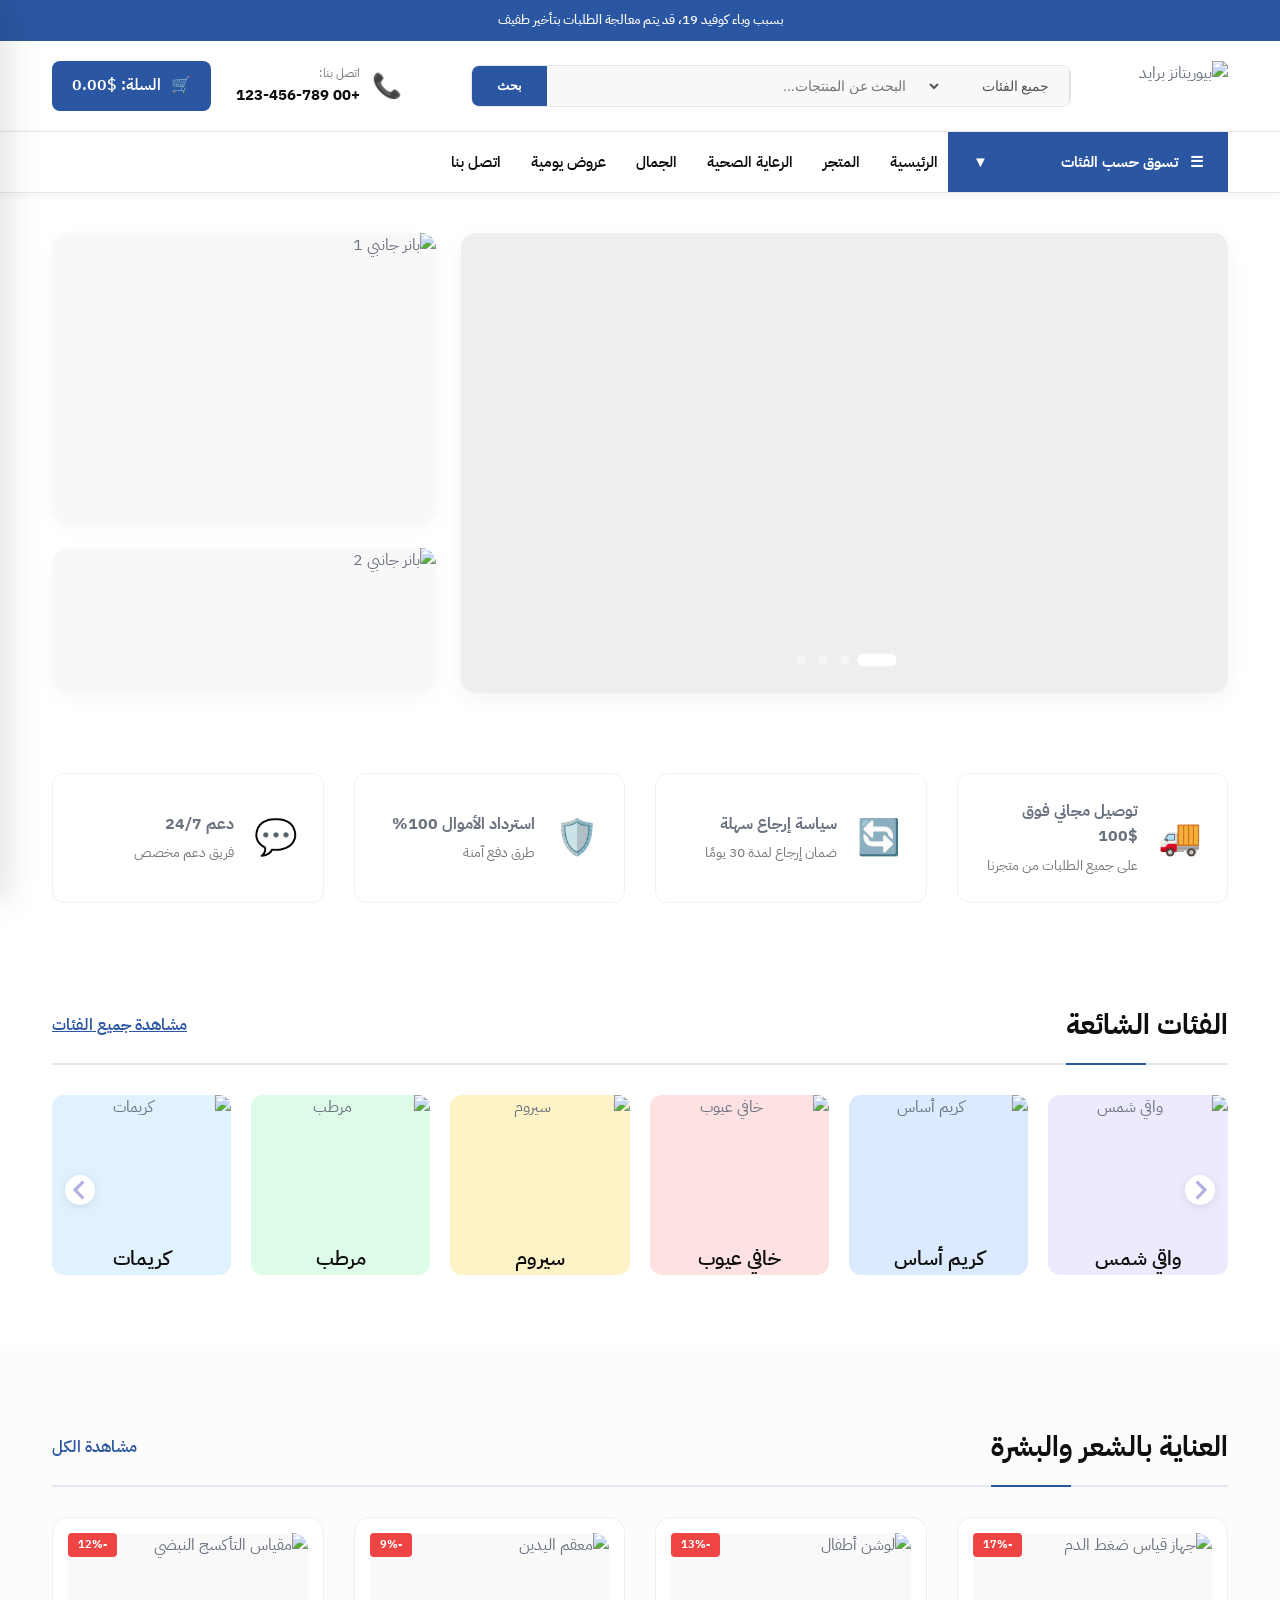
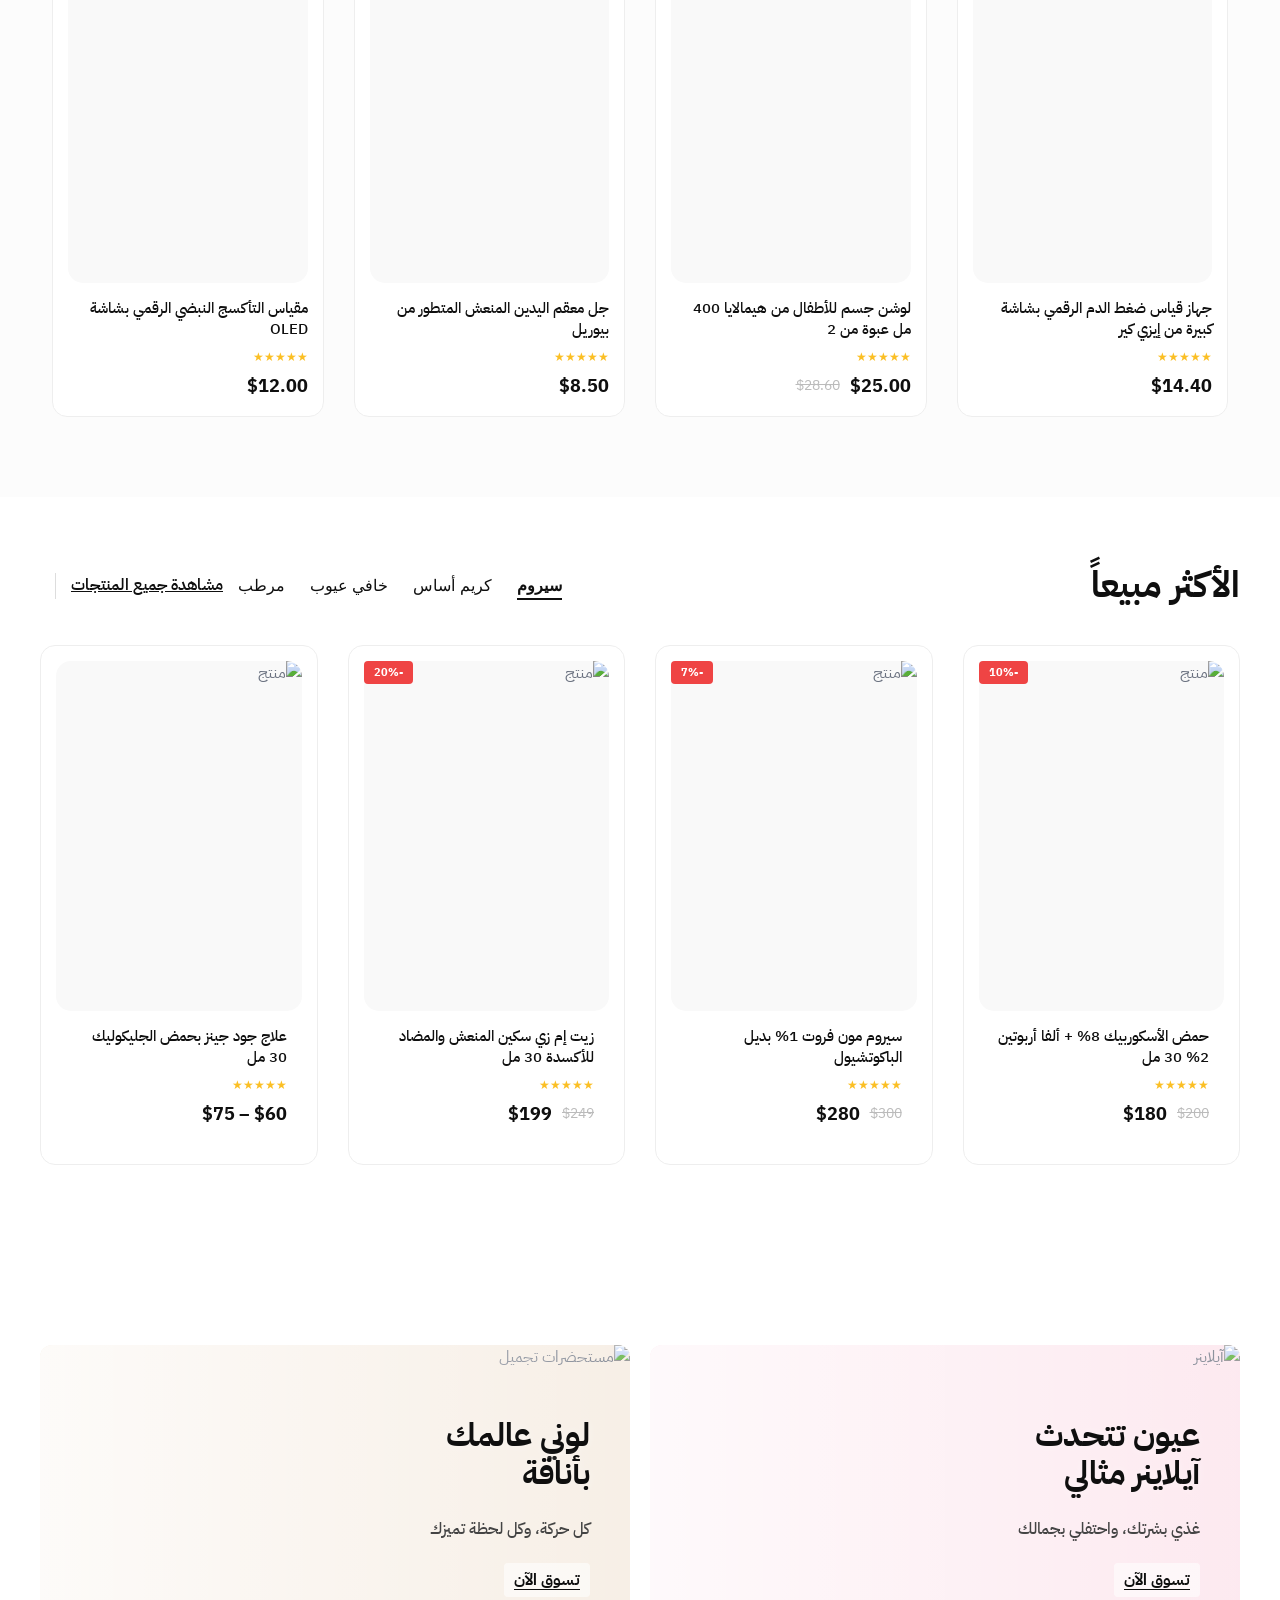
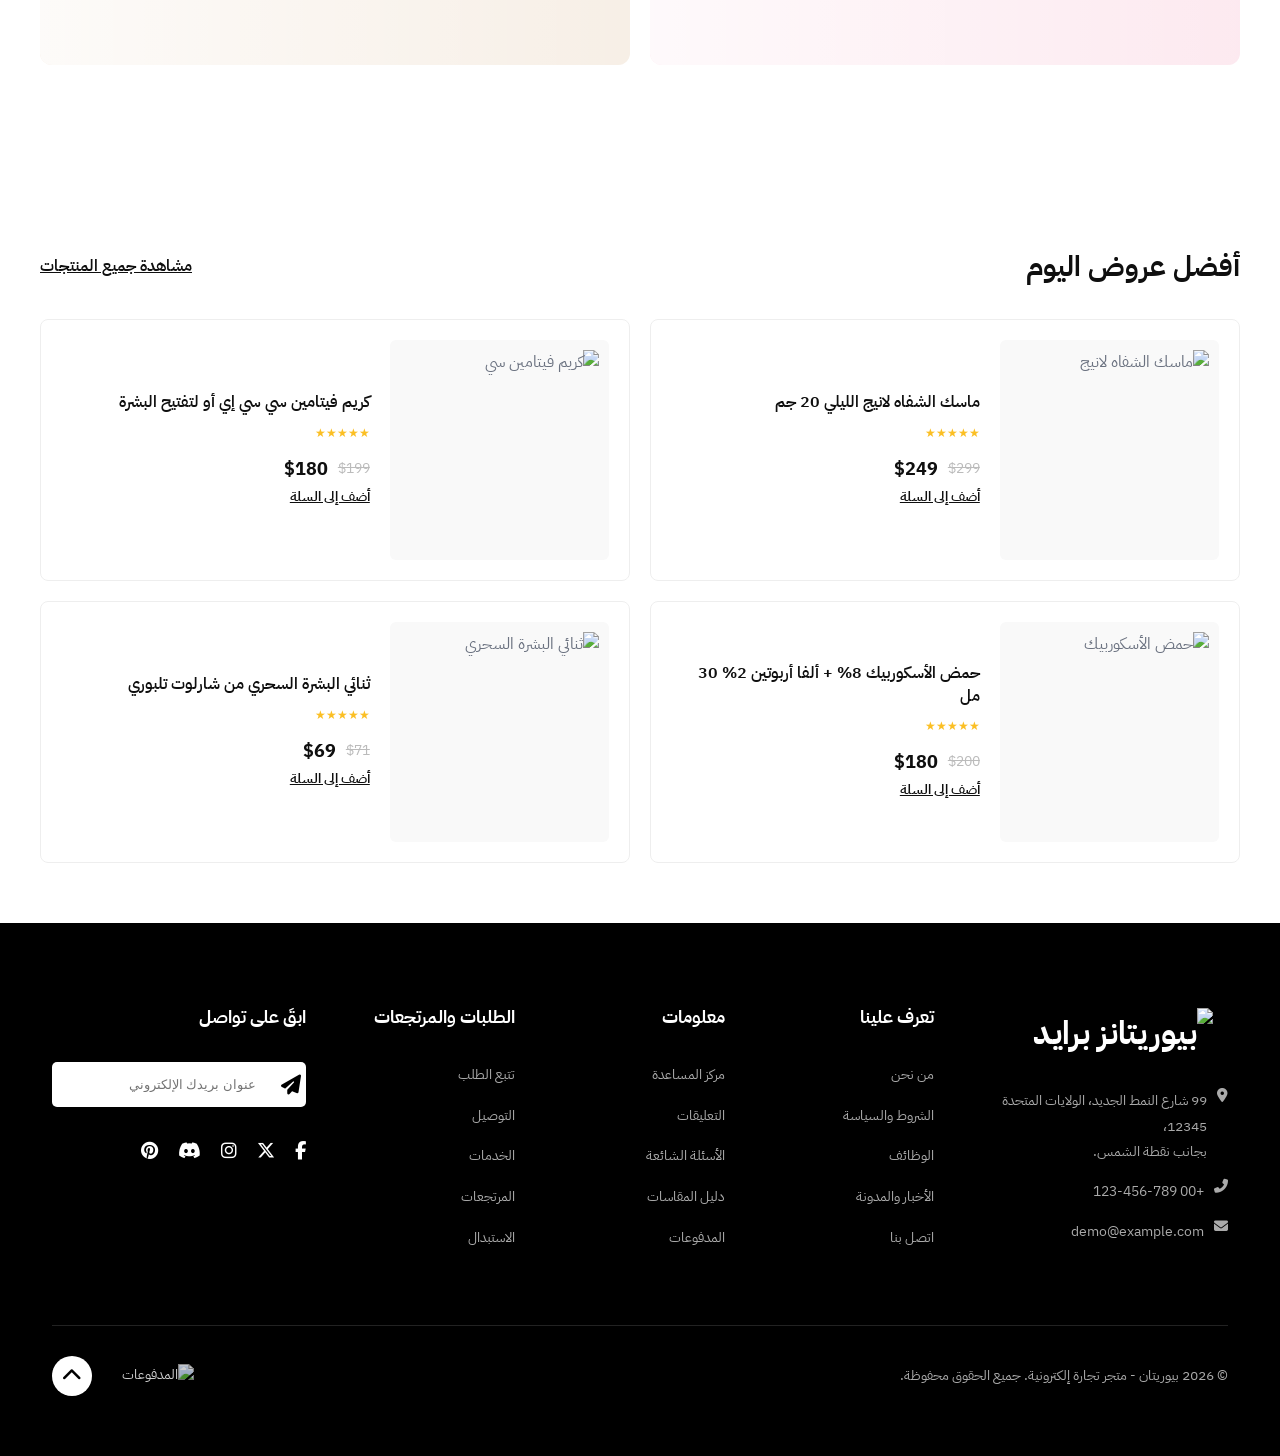
==== commit 4ccc9247: "topBar container style" ====
--- a/index.html
+++ b/index.html
@@ -75,7 +75,7 @@
 
         .top-bar .container {
             display: flex;
-            justify-content: space-between;
+            justify-content: center;
             align-items: center;
         }
 
@@ -1355,10 +1355,10 @@
             left: 0;
             width: 100%;
             height: 100%;
-            background: rgba(0, 0, 0, 0.5);
+            background: rgba(0, 0, 0, 0.171);
             z-index: 1999;
             display: none;
-            backdrop-filter: blur(3px);
+            backdrop-filter: blur(1px);
         }
 
         .mobile-menu-overlay.active {
@@ -2391,7 +2391,7 @@
 
     <!-- Top Bar -->
     <div class="top-bar">
-        <div class="container">
+        <div class="container top-bar-container">
             <div class="top-bar-msg">بسبب وباء كوفيد 19، قد يتم معالجة الطلبات بتأخير طفيف</div>
 
         </div>
@@ -3085,16 +3085,10 @@
             alt="منتج" class="sales-img">
         <div class="sales-content">
             <b>شخص ما في القاهرة اشترى</b>
-            <span>لايف إيزي بروتين السكري - إدارة السكر</span>
+            <!-- <span>لايف إيزي بروتين السكري - إدارة السكر</span> -->
             <small style="display: block; color: var(--gray); margin-top: 5px;">منذ 35 دقيقة</small>
         </div>
     </div>
-
-
-
-
-
-
 
     <button class="back-to-top" id="backToTop" onclick="scrollToTop()">↑</button>
 
@@ -3299,47 +3293,47 @@
             revealObserver.observe(el);
         });
 
-        // Countdown Timer Logic
-        function updateTimers() {
-            document.querySelectorAll('.countdown-timer').forEach(timer => {
-                const daysEl = timer.querySelector('.timer-item:nth-child(1) .timer-val');
-                const hoursEl = timer.querySelector('.timer-item:nth-child(2) .timer-val');
-                const minsEl = timer.querySelector('.timer-item:nth-child(3) .timer-val');
-                const secsEl = timer.querySelector('.timer-item:nth-child(4) .timer-val');
-
-                if (!daysEl || !hoursEl || !minsEl || !secsEl) return;
-
-                let days = parseInt(daysEl.innerText);
-                let hours = parseInt(hoursEl.innerText);
-                let mins = parseInt(minsEl.innerText);
-                let secs = parseInt(secsEl.innerText);
-
-                if (secs > 0) {
-                    secs--;
-                } else {
-                    secs = 59;
-                    if (mins > 0) {
-                        mins--;
-                    } else {
-                        mins = 59;
-                        if (hours > 0) {
-                            hours--;
-                        } else {
-                            hours = 23;
-                            if (days > 0) {
-                                days--;
-                            }
-                        }
-                    }
-                }
-
-                daysEl.innerText = days;
-                hoursEl.innerText = hours.toString().padStart(2, '0');
-                minsEl.innerText = mins.toString().padStart(2, '0');
-                secsEl.innerText = secs.toString().padStart(2, '0');
-            });
-        }
-        setInterval(updateTimers, 1000);
+        // Countdown Timer Logic if we need it another time
+        // function updateTimers() {
+        //     document.querySelectorAll('.countdown-timer').forEach(timer => {
+        //         const daysEl = timer.querySelector('.timer-item:nth-child(1) .timer-val');
+        //         const hoursEl = timer.querySelector('.timer-item:nth-child(2) .timer-val');
+        //         const minsEl = timer.querySelector('.timer-item:nth-child(3) .timer-val');
+        //         const secsEl = timer.querySelector('.timer-item:nth-child(4) .timer-val');
+
+        //         if (!daysEl || !hoursEl || !minsEl || !secsEl) return;
+
+        //         let days = parseInt(daysEl.innerText);
+        //         let hours = parseInt(hoursEl.innerText);
+        //         let mins = parseInt(minsEl.innerText);
+        //         let secs = parseInt(secsEl.innerText);
+
+        //         if (secs > 0) {
+        //             secs--;
+        //         } else {
+        //             secs = 59;
+        //             if (mins > 0) {
+        //                 mins--;
+        //             } else {
+        //                 mins = 59;
+        //                 if (hours > 0) {
+        //                     hours--;
+        //                 } else {
+        //                     hours = 23;
+        //                     if (days > 0) {
+        //                         days--;
+        //                     }
+        //                 }
+        //             }
+        //         }
+
+        //         daysEl.innerText = days;
+        //         hoursEl.innerText = hours.toString().padStart(2, '0');
+        //         minsEl.innerText = mins.toString().padStart(2, '0');
+        //         secsEl.innerText = secs.toString().padStart(2, '0');
+        //     });
+        // }
+        // setInterval(updateTimers, 1000);
     </script>
 </body>
 
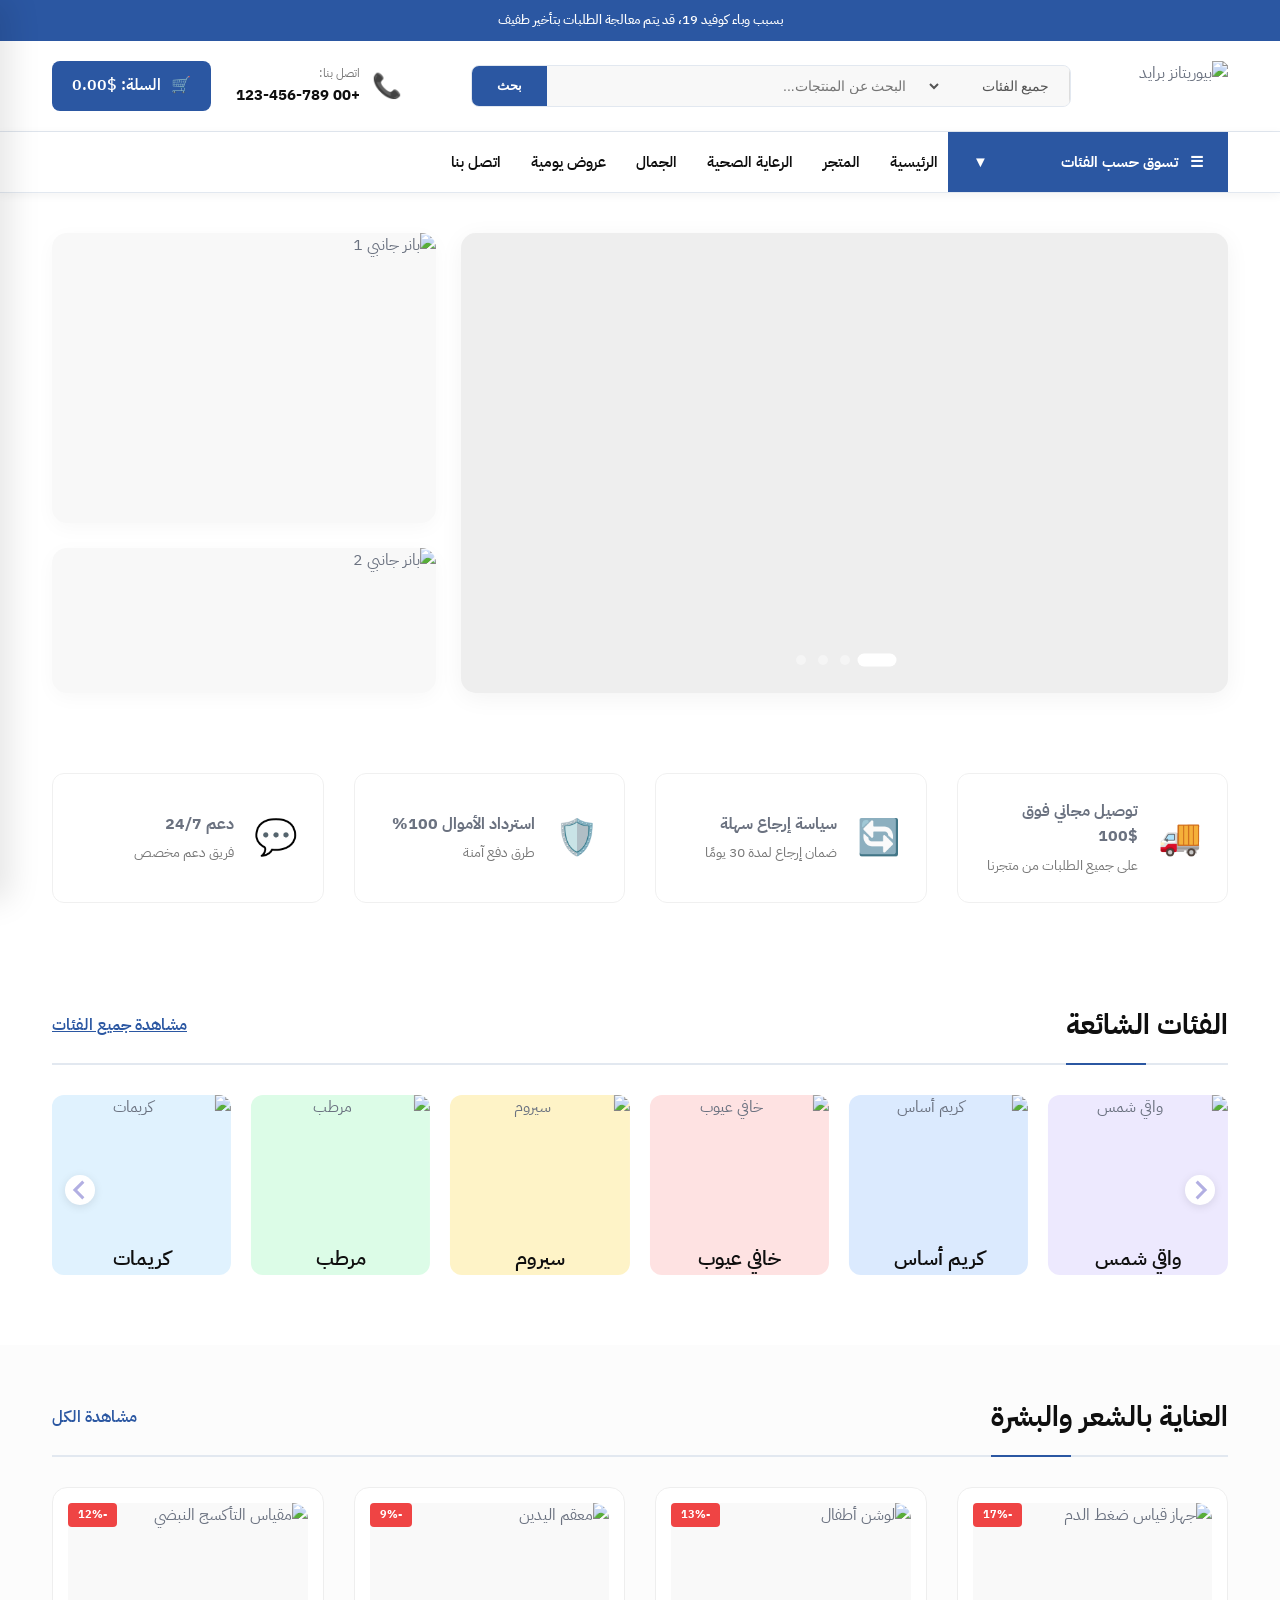
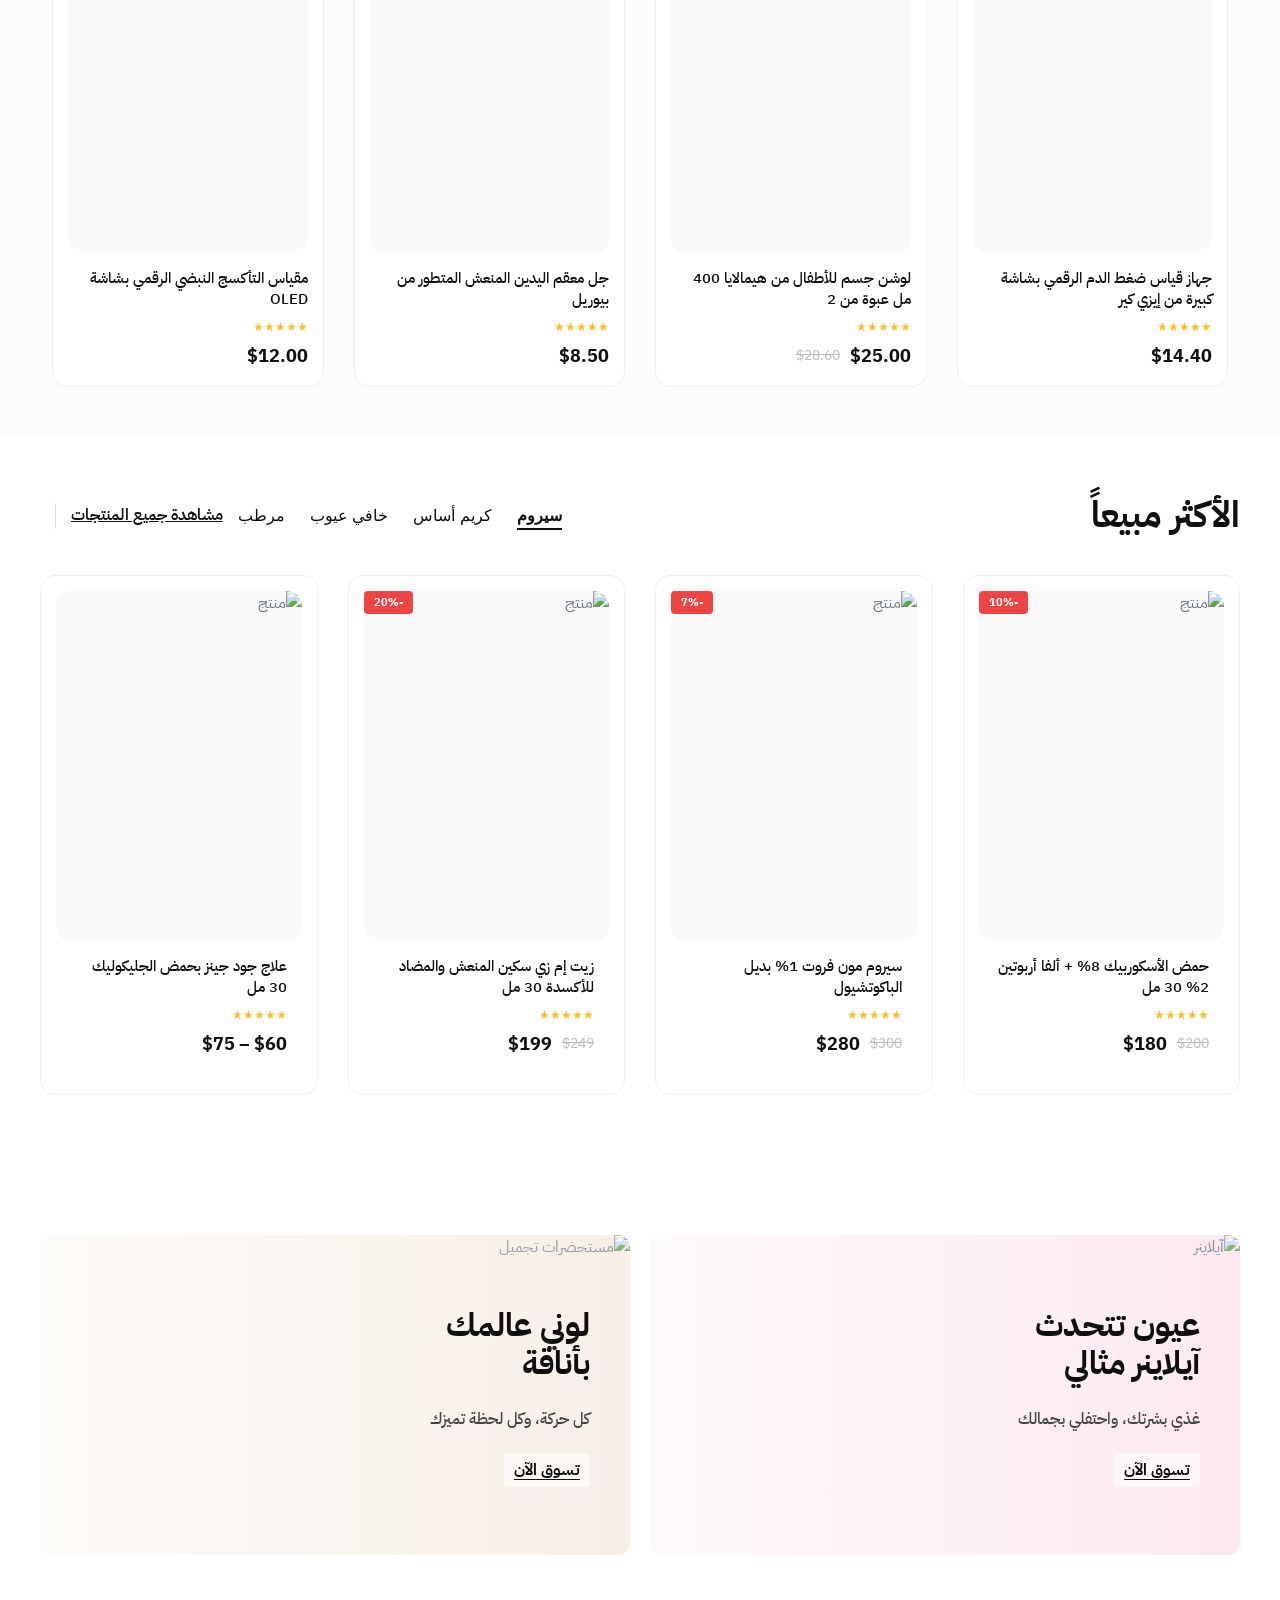
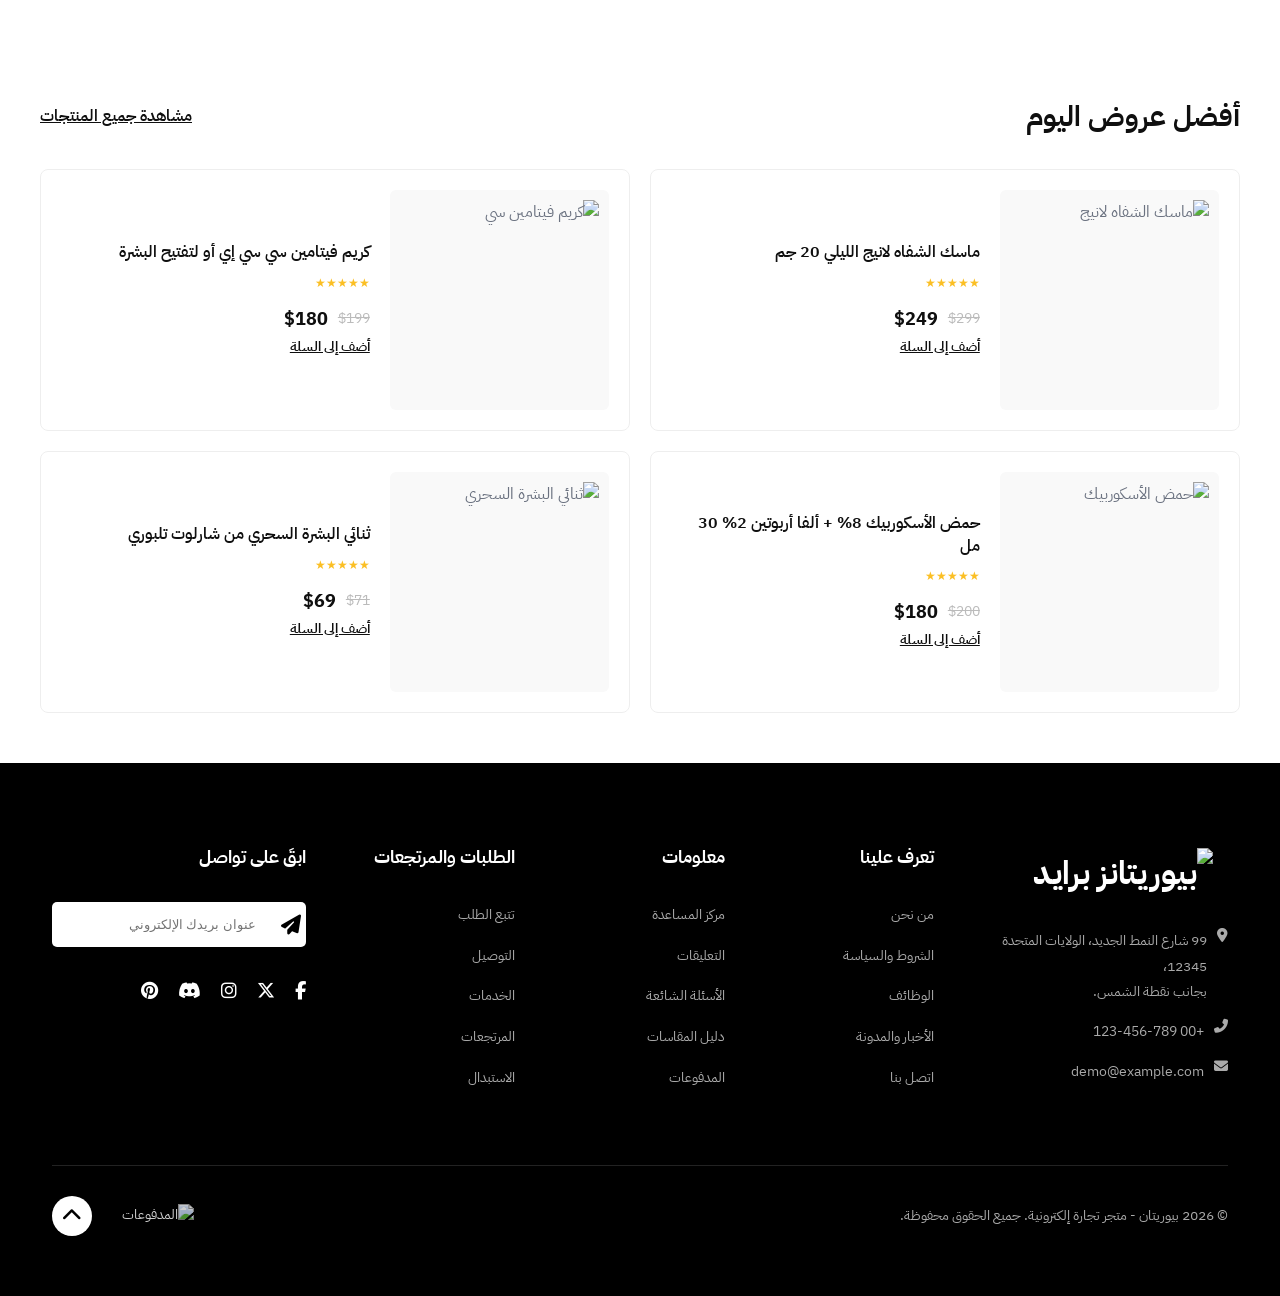
==== commit a07a17b0: "all sections style" ====
--- a/index.html
+++ b/index.html
@@ -712,7 +712,7 @@
 
         /* Section Styling */
         .section {
-            padding: 80px 0;
+            padding: 50px 0 !important;
         }
 
         .section-header {
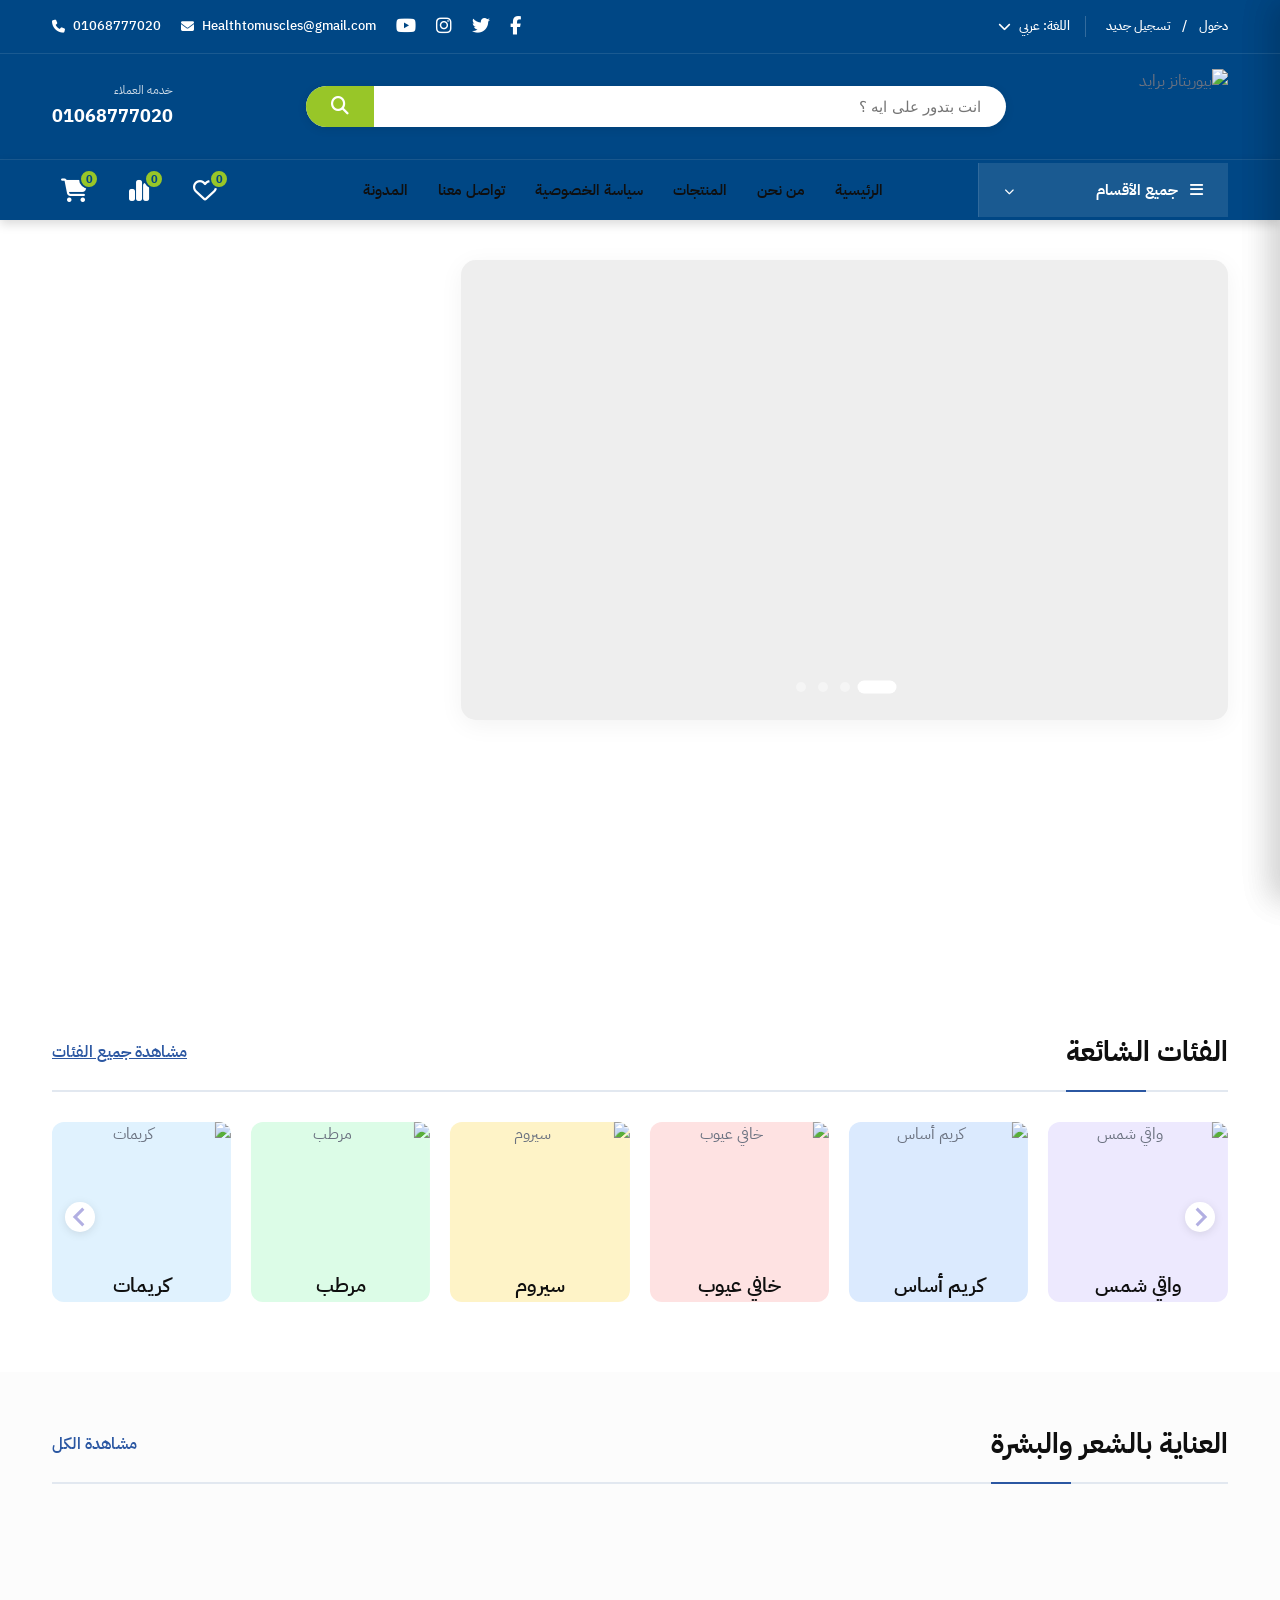
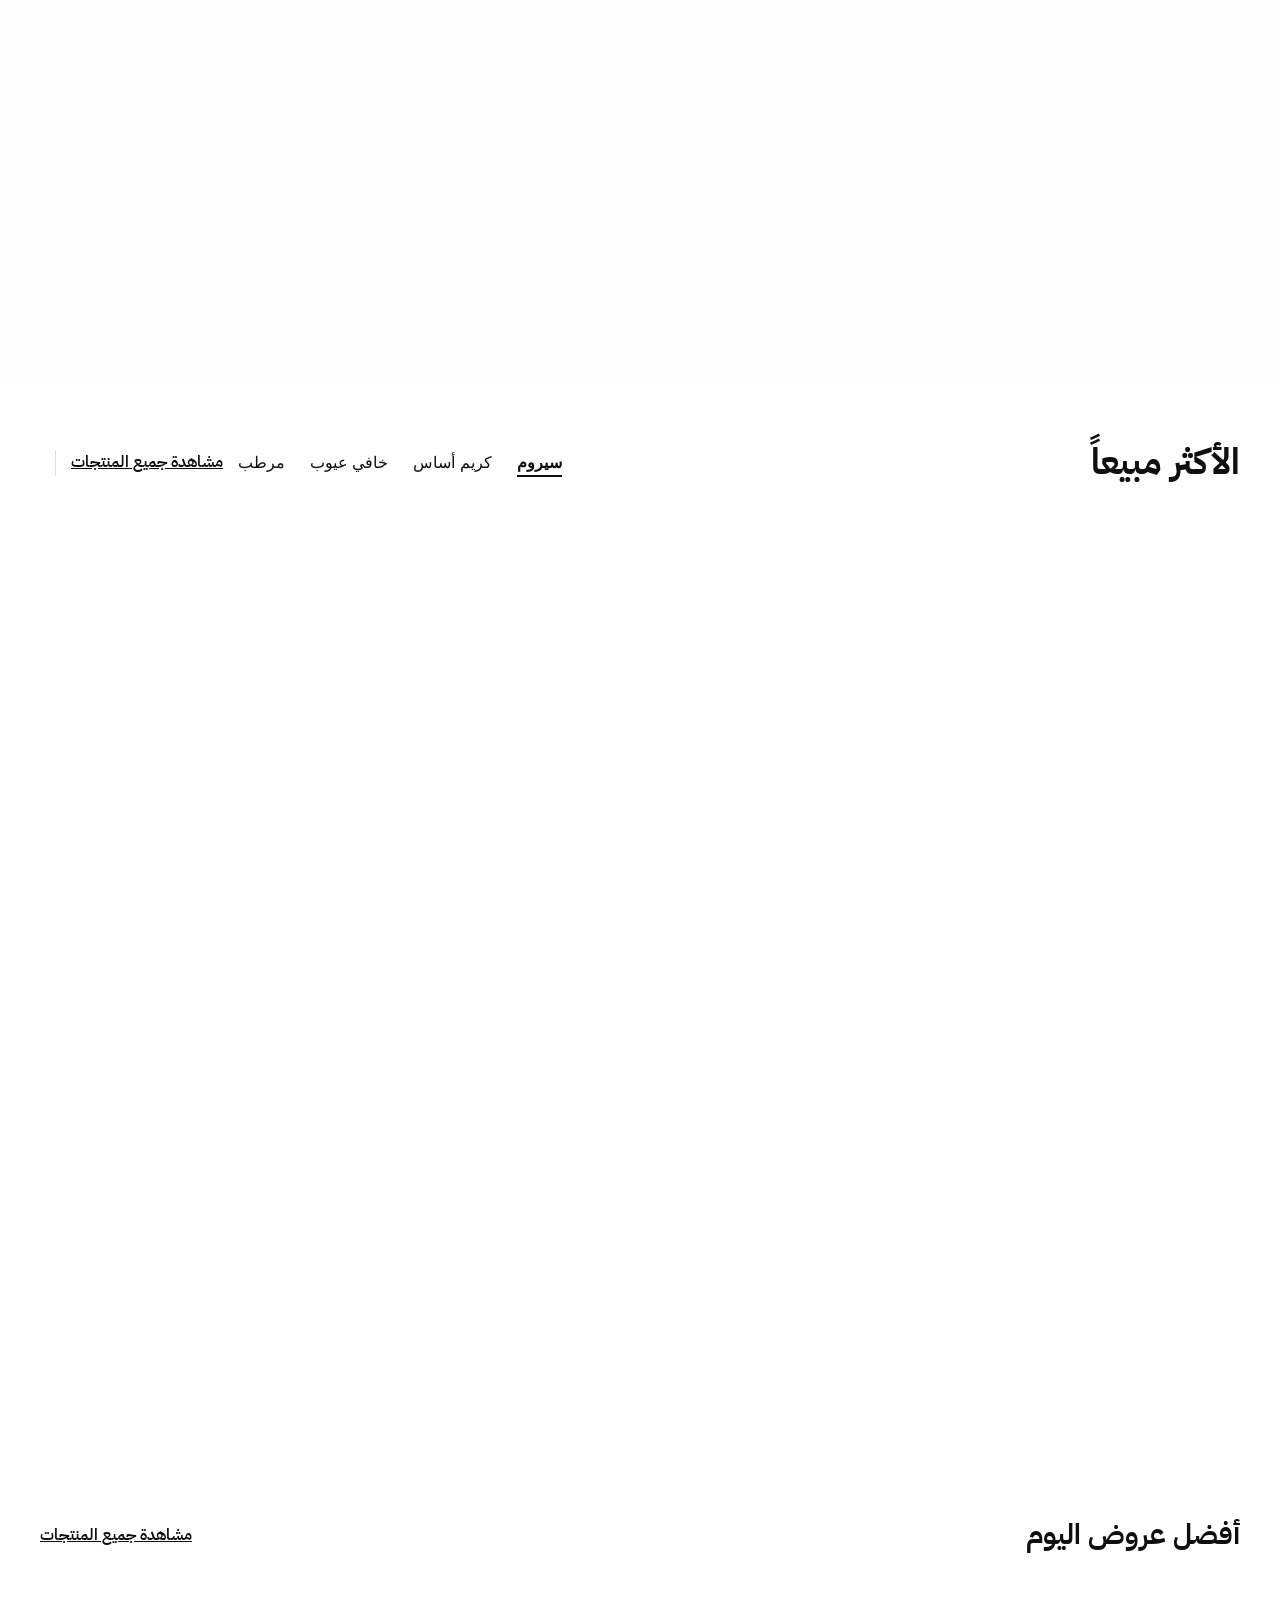
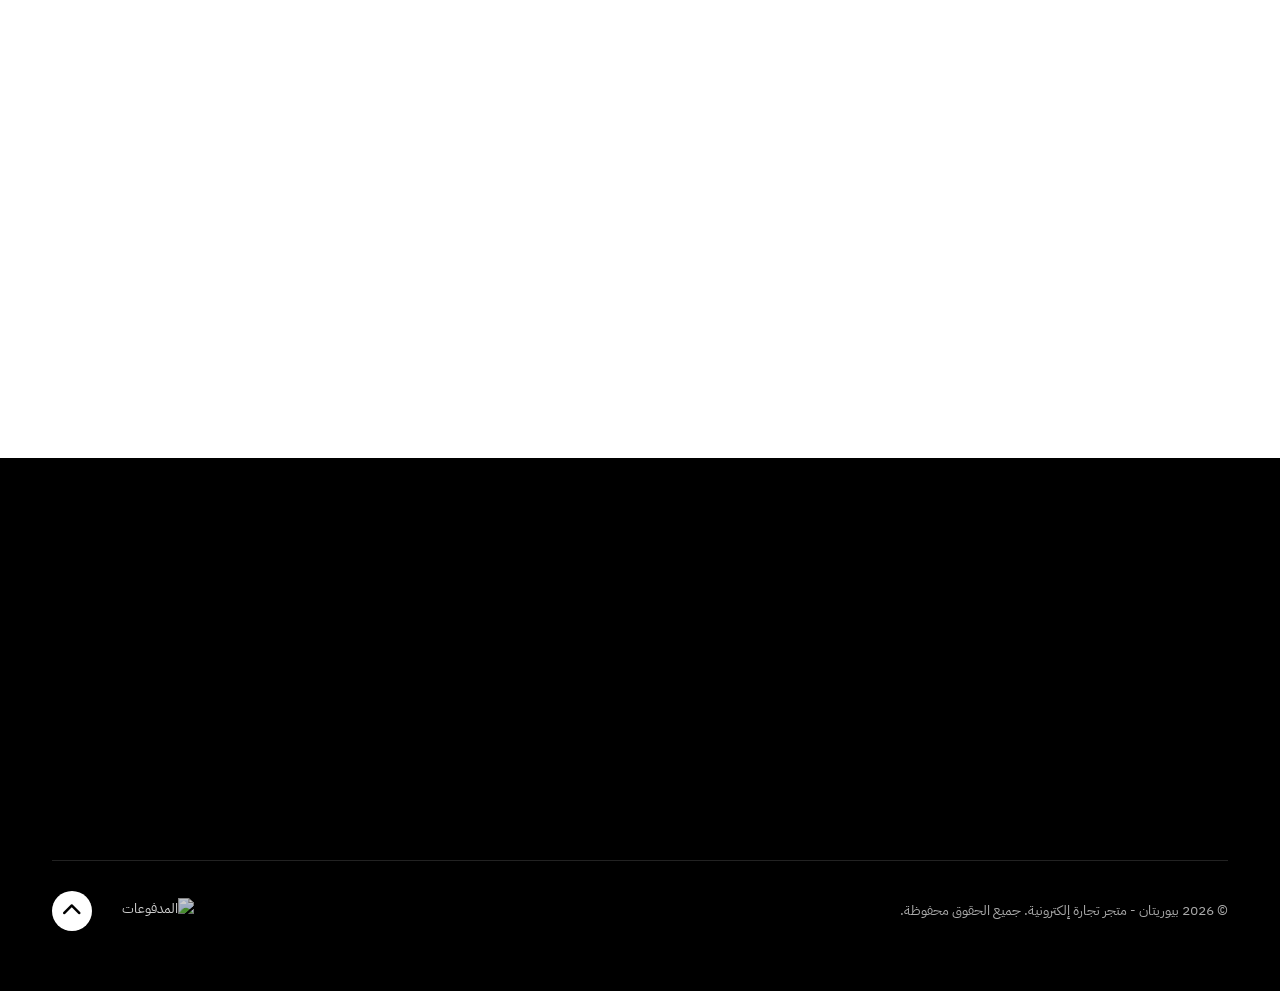
==== commit 4a344957: "feat(cart): add dedicated cart page with full functionality Implement a complete cart page (cart.htm" ====
--- a/index.html
+++ b/index.html
@@ -4,16 +4,18 @@
 <head>
     <meta charset="UTF-8">
     <meta name="viewport" content="width=device-width, initial-scale=1.0">
-    <title>بيوريتان - منتجات الصحة والجمال الفاخرة</title>
+    <title>بيوريتان | منتجات الصحة والجمال الفاخرة</title>
     <link rel="icon" type="image/x-icon" href="favicon.ico">
     <link rel="stylesheet" href="https://cdn.jsdelivr.net/npm/@splidejs/splide@4.1.4/dist/css/splide.min.css">
     <link rel="stylesheet" href="https://cdnjs.cloudflare.com/ajax/libs/font-awesome/6.5.1/css/all.min.css">
+    <link rel="stylesheet" href="https://cdnjs.cloudflare.com/ajax/libs/animate.css/4.1.1/animate.min.css">
+    <link rel="stylesheet" href="./styles.css">
     <link rel="preconnect" href="https://fonts.googleapis.com">
     <link rel="preconnect" href="https://fonts.gstatic.com" crossorigin>
     <link
         href="https://fonts.googleapis.com/css2?family=IBM+Plex+Sans+Arabic:wght@100;200;300;400;500;600;700&display=swap"
         rel="stylesheet">
-    <style>
+    <!-- <style>
         :root {
             --primary: #2b57a2;
             --secondary: #33a58e;
@@ -40,6 +42,7 @@
             line-height: 1.6;
         }
 
+        
         a {
             text-decoration: none;
             color: inherit;
@@ -66,49 +69,93 @@
 
         /* Top Bar */
         .top-bar {
-            background: var(--primary);
+            background: #004785;
             color: var(--white);
-            padding: 10px 0;
+            padding: 12px 0;
             font-size: 13px;
             font-weight: 500;
+            border-bottom: 1px solid rgba(255, 255, 255, 0.1);
         }
 
         .top-bar .container {
             display: flex;
-            justify-content: center;
-            align-items: center;
-        }
-
-        .top-bar-links {
-            display: flex;
+            justify-content: space-between;
+            align-items: center;
+            direction: rtl;
+        }
+
+        .top-bar-left, .top-bar-right {
+            display: flex;
+            align-items: center;
             gap: 20px;
         }
 
-        .top-bar-links a {
+        .auth-links {
+            display: flex;
+            gap: 12px;
+            align-items: center;
+        }
+
+        .auth-links a {
             color: var(--white);
+            text-decoration: none;
             transition: 0.3s;
         }
 
-        .top-bar-links a:hover {
-            opacity: 0.8;
-        }
-
-        .my-account {
-            font-weight: 600;
+        .auth-links a:hover {
+            color: #98c628;
+        }
+
+        .lang-switcher {
+            cursor: pointer;
+            display: flex;
+            align-items: center;
+            gap: 8px;
+            padding: 0 15px;
+            border-right: 1px solid rgba(255, 255, 255, 0.2);
+        }
+
+        .social-icons {
+            display: flex;
+            gap: 15px;
+        }
+
+        .social-icons a {
+            color: var(--white);
+            font-size: 14px;
+            transition: 0.3s;
+        }
+
+        .social-icons a:hover {
+            color: #98c628;
+            transform: translateY(-2px);
+        }
+
+        .top-contact {
+            display: flex;
+            gap: 20px;
+        }
+
+        .top-contact span {
+            display: flex;
+            align-items: center;
+            gap: 8px;
         }
 
         /* Header */
         .main-header {
-            padding: 20px 0;
-            background: var(--white);
-            border-bottom: 1px solid var(--border);
+            padding: 15px 0;
+            background: #004785; /* Unified color */
+            border-bottom: 1px solid rgba(255, 255, 255, 0.1);
         }
 
         .main-header .container {
             display: flex;
             justify-content: space-between;
             align-items: center;
-            gap: 30px;
+            gap: 40px;
+            direction: rtl;
+            flex-direction: row-reverse !important;
         }
 
         .header-left {
@@ -125,137 +172,156 @@
         }
 
         .logo img {
-            height: 50px;
+            height: 75px; /* Slightly larger logo */
             width: auto;
             object-fit: contain;
             transition: all 0.3s ease;
         }
-
-        .logo:hover img {
-            transform: scale(1.05);
-        }
+        
+        /* If the logo image has a white background, we might need to adjust it or keep it as is. The user's image shows a blue header with a white logo area or transparent. */
 
         .search-bar {
             flex: 1;
-            max-width: 600px;
+            max-width: 700px;
         }
 
         .search-form {
             display: flex;
             width: 100%;
-            border: 1px solid var(--border);
-            border-radius: 8px;
+            border: none;
+            border-radius: 30px;
             overflow: hidden;
-            background: #f8f8f8;
-        }
-
-        .search-cat {
-            border: none;
-            background: #f8f8f8;
-            padding: 0 15px;
-            border-right: 1px solid #ddd;
-            outline: none;
-            cursor: pointer;
-            font-size: 14px;
-            color: #555;
-            display: block;
+            background: #fff;
+            box-shadow: 0 2px 10px rgba(0,0,0,0.1);
         }
 
         .search-form input {
             flex: 1;
             border: none;
-            padding: 12px 20px;
+            padding: 12px 25px;
             background: transparent;
             outline: none;
-            font-size: 14px;
+            font-size: 15px;
+            text-align: right;
+            color: #333;
         }
 
         .search-form button {
-            background: var(--primary);
+            background: #98c628;
             color: white;
             border: none;
             padding: 0 25px;
             cursor: pointer;
             font-weight: 600;
             transition: 0.3s;
+            font-size: 18px;
+            display: flex;
+            align-items: center;
+            justify-content: center;
         }
 
         .search-form button:hover {
-            background: var(--accent);
-        }
-
-        .header-right {
-            display: flex;
-            align-items: center;
-            gap: 25px;
-            flex-shrink: 0;
-        }
-
-        .header-contact {
-            display: flex;
-            align-items: center;
-            gap: 12px;
-        }
-
-        .contact-icon {
-            font-size: 24px;
-            color: var(--primary);
-        }
-
-        .contact-details {
+            background: #86b023;
+        }
+
+        .header-contact-box {
             display: flex;
             flex-direction: column;
-        }
-
-        .contact-label {
+            align-items: flex-start;
+            color: white; /* Text white for blue background */
+        }
+
+        .header-contact-box .label {
             font-size: 12px;
-            color: #777;
-        }
-
-        .contact-number {
+            color: rgba(255, 255, 255, 0.8);
+            margin-bottom: 2px;
+        }
+
+        .header-contact-box .number {
             font-weight: 700;
-            font-size: 15px;
-            color: var(--dark);
-        }
-
-        .header-cart {
-            background: var(--primary);
+            font-size: 18px;
             color: white;
-            padding: 12px 20px;
-            border-radius: 8px;
-            display: flex;
-            align-items: center;
-            gap: 10px;
-            font-weight: 600;
-            text-decoration: none;
-            transition: 0.3s;
-        }
-
-        .header-cart:hover {
-            background: var(--accent);
-            transform: translateY(-2px);
         }
 
         /* Navigation */
         .nav-bar {
-            background: var(--white);
-            border-bottom: 1px solid var(--border);
+            background: #004785; /* Unified color */
+            color: var(--white);
             position: sticky;
             top: 0;
             z-index: 100;
-            box-shadow: 0 2px 10px rgba(0, 0, 0, 0.05);
+            box-shadow: 0 4px 10px rgba(0, 0, 0, 0.15);
         }
 
         .nav-bar .container {
             display: flex;
             align-items: center;
+            justify-content: space-between;
+            direction: rtl;
+        }
+
+        .nav-icons {
+            display: flex;
+            gap: 20px;
+        }
+
+        .nav-icon-item {
+            position: relative;
+            font-size: 24px;
+            color: var(--white);
+            cursor: pointer;
+            transition: 0.3s;
+            display: flex;
+            align-items: center;
+            justify-content: center;
+            width: 45px;
+            height: 45px;
+        }
+
+        .nav-icon-item:hover {
+            color: #98c628;
+        }
+
+        .nav-icon-item .badge {
+            position: absolute;
+            top: 2px;
+            right: -2px;
+            background: #98c628;
+            color: #004785;
+            font-size: 11px;
+            width: 20px;
+            height: 20px;
+            border-radius: 50%;
+            display: flex;
+            align-items: center;
+            justify-content: center;
+            font-weight: 700;
+            border: 2px solid #004785;
+        }
+
+        .main-menu {
+            display: flex;
+            gap: 35px;
+            font-weight: 600;
+            font-size: 16px;
+        }
+
+        .main-menu li a {
+            color: var(--white);
+            transition: 0.3s;
+            padding: 18px 0;
+            display: block;
+        }
+
+        .main-menu li a:hover {
+            color: #98c628;
         }
 
         .categories-dropdown {
-            background: var(--primary);
-            color: var(--white);
-            padding: 18px 25px;
-            width: 280px;
+            background: rgba(255, 255, 255, 0.1);
+            color: white;
+            padding: 15px 25px;
+            width: 250px;
             font-weight: 700;
             cursor: pointer;
             display: flex;
@@ -263,22 +329,28 @@
             align-items: center;
             font-size: 15px;
             position: relative;
+            border-left: 1px solid rgba(255, 255, 255, 0.1);
+        }
+
+        .categories-dropdown:hover {
+            background: rgba(255, 255, 255, 0.2);
         }
 
         .categories-menu {
             position: absolute;
             top: 100%;
             left: 0;
-            width: 280px;
+            width: 250px;
             background: var(--white);
             border: 1px solid var(--border);
-            box-shadow: var(--shadow);
+            box-shadow: 0 10px 25px rgba(0,0,0,0.1);
             z-index: 1000;
             display: none;
             padding: 10px 0;
             opacity: 0;
             transform: translateY(10px);
             transition: all 0.3s ease;
+            text-align: right;
         }
 
         .categories-dropdown:hover .categories-menu {
@@ -289,17 +361,17 @@
 
         .categories-menu li a {
             display: block;
-            padding: 12px 25px;
-            color: var(--dark);
+            padding: 12px 20px;
+            color: #333;
             font-weight: 500;
             font-size: 14px;
             transition: 0.3s;
         }
 
         .categories-menu li a:hover {
-            background: var(--light-gray);
-            color: var(--primary);
-            padding-left: 30px;
+            background: #f8f9fb;
+            color: #004785;
+            padding-right: 25px;
         }
 
         .main-menu {
@@ -333,7 +405,7 @@
             display: block;
             width: 25px;
             height: 3px;
-            background: var(--dark);
+            background: #fff;
             transition: 0.3s;
             border-radius: 3px;
         }
@@ -352,7 +424,7 @@
         }
 
         @media (max-width: 992px) {
-            .top-bar-msg {
+            .top-bar-left {
                 display: none;
             }
 
@@ -360,13 +432,12 @@
                 justify-content: center;
             }
 
-            .header-contact {
+            .header-contact-box {
                 display: none;
             }
 
             .nav-bar {
                 display: none;
-                /* We'll use a mobile menu instead */
             }
 
             .hamburger {
@@ -375,10 +446,6 @@
 
             .main-header .container {
                 gap: 15px;
-            }
-
-            .search-cat {
-                display: none;
             }
         }
 
@@ -414,88 +481,6 @@
             .header-right {
                 gap: 15px;
             }
-        }
-
-        /* Mobile Menu Overlay Styles */
-        .mobile-menu-overlay {
-            position: fixed;
-            top: 0;
-            left: -100%;
-            width: 100%;
-            height: 100%;
-            background: rgba(0, 0, 0, 0.5);
-            z-index: 2000;
-            transition: 0.4s;
-            visibility: hidden;
-        }
-
-        .mobile-menu-overlay.active {
-            left: 0;
-            visibility: visible;
-            position: relative;
-        }
-
-        .mobile-menu-content {
-            width: 300px;
-            height: 100%;
-            background: var(--white);
-            box-shadow: 5px 0 20px rgba(0, 0, 0, 0.1);
-            display: flex;
-            flex-direction: column;
-        }
-
-        .mobile-menu-header {
-            padding: 20px;
-            border-bottom: 1px solid var(--border);
-            display: flex;
-            justify-content: space-between;
-            align-items: center;
-        }
-
-        .close-menu {
-            font-size: 30px;
-            background: none;
-            border: none;
-            cursor: pointer;
-            color: var(--dark);
-        }
-
-        .mobile-menu-body {
-            flex: 1;
-            overflow-y: auto;
-            padding: 20px;
-        }
-
-        .mobile-search {
-            margin-bottom: 30px;
-        }
-
-        .mobile-nav-list,
-        .mobile-categories ul {
-            list-style: none;
-            padding: 0;
-            margin: 0;
-        }
-
-        .mobile-nav-list li,
-        .mobile-categories li {
-            border-bottom: 1px solid #f0f0f0;
-        }
-
-        .mobile-nav-list a,
-        .mobile-categories a {
-            display: block;
-            padding: 12px 0;
-            color: var(--dark);
-            font-weight: 600;
-            text-decoration: none;
-            font-size: 15px;
-        }
-
-        .mobile-categories h3 {
-            margin: 30px 0 15px;
-            font-size: 18px;
-            color: var(--primary);
         }
 
         /* Splide RTL Fixes */
@@ -867,89 +852,123 @@
         /* Products Grid */
         .products-grid {
             display: grid;
-            grid-template-columns: repeat(auto-fit, minmax(230px, 1fr));
+            grid-template-columns: repeat(auto-fill, minmax(250px, 1fr));
             gap: 30px;
         }
 
         .product-card {
-            background: var(--white);
-            border: 1px solid #eee;
+            background: #fff;
             border-radius: 15px;
-            padding: 15px;
-            transition: all 0.3s ease;
+            overflow: hidden;
+            box-shadow: var(--shadow);
+            transition: 0.3s;
             position: relative;
-            display: flex;
-            flex-direction: column;
-            overflow: hidden;
         }
 
         .product-card:hover {
-            box-shadow: 0 10px 25px rgba(0, 0, 0, 0.08);
-            border-color: #ddd;
-            transform: none;
-        }
-
-        .product-image-wrap {
-            width: 100%;
-            height: 350px;
-            background: #f9f9f9;
-            border-radius: 15px;
-            margin-bottom: 15px;
-            display: flex;
-            align-items: center;
-            justify-content: center;
+            transform: translateY(-5px);
+            box-shadow: 0 10px 20px rgba(0,0,0,0.1);
+        }
+
+        .product-image {
+            height: 250px;
             overflow: hidden;
             position: relative;
         }
 
-        .product-image-wrap img {
+        .product-image img {
+            object-fit: contain;
+            padding: 15px;
+            background: #fff;
             width: 100%;
             height: 100%;
-            object-fit: cover;
-            border-radius: 15px;
-            transition: transform 0.5s ease;
-        }
-
-        .product-info {
-            padding: 0 15px 20px;
         }
 
         .product-badge {
             position: absolute;
             top: 15px;
-            left: 15px;
-            background: #ef4444;
-            color: var(--white);
-            padding: 3px 10px;
-            border-radius: 4px;
-            font-size: 11px;
+            right: 15px;
+            background: var(--accent);
+            color: white;
+            padding: 5px 12px;
+            border-radius: 5px;
+            font-size: 12px;
             font-weight: 700;
             z-index: 2;
         }
 
-        .product-title {
-            font-size: 15px;
-            font-weight: 500;
+        .product-actions {
+            position: absolute;
+            bottom: -50px;
+            left: 0;
+            width: 100%;
+            display: flex;
+            justify-content: center;
+            gap: 10px;
+            padding: 15px;
+            background: rgba(255, 255, 255, 0.9);
+            transition: 0.3s;
+            z-index: 3;
+        }
+
+        .product-card:hover .product-actions {
+            bottom: 0;
+        }
+
+        .action-btn {
+            width: 40px;
+            height: 40px;
+            border-radius: 50%;
+            background: white;
             color: var(--dark);
-            margin-bottom: 8px;
-            height: auto;
-            overflow: visible;
+            display: flex;
+            align-items: center;
+            justify-content: center;
+            box-shadow: 0 2px 10px rgba(0,0,0,0.1);
+            transition: 0.3s;
+        }
+
+        .action-btn:hover {
+            background: var(--primary);
+            color: white;
+        }
+
+        .product-info {
+            padding: 20px;
+            text-align: center;
+        }
+
+        .product-category {
+            font-size: 13px;
+            color: var(--gray);
+            margin-bottom: 10px;
+        }
+
+        .product-name {
+            font-size: 18px;
+            font-weight: 700;
+            color: var(--dark);
+            margin-bottom: 15px;
             display: block;
-            line-height: 1.4;
-        }
-
-        .rating-stars {
-            color: #ffc107;
-            font-size: 14px;
-            margin-bottom: 10px;
-        }
-
-        .product-price-row {
-            display: flex;
+        }
+
+        .product-price {
+            display: flex;
+            justify-content: center;
             align-items: center;
             gap: 10px;
-            margin-top: 0;
-            margin-bottom: 0;
+        }
+
+        .current-price {
+            font-size: 20px;
+            font-weight: 700;
+            color: var(--primary);
+        }
+
+        .old-price {
+            font-size: 16px;
+            color: #999;
+            text-decoration: line-through;
         }
 
         /* Deals Section Styles */
@@ -971,100 +990,9 @@
 
         .deals-grid {
             display: grid;
-            grid-template-columns: repeat(2, 1fr);
-            gap: 20px;
+            grid-template-columns: repeat(auto-fill, minmax(250px, 1fr));
+            gap: 30px;
             margin-top: 30px;
-        }
-
-        .deal-card {
-            display: flex;
-            background: #fff;
-            border: 1px solid #eee;
-            border-radius: 8px;
-            padding: 20px;
-            align-items: center;
-            transition: all 0.3s ease;
-            position: relative;
-        }
-
-        .deal-card:hover {
-            box-shadow: 0 10px 30px rgba(0, 0, 0, 0.08);
-            border-color: var(--primary);
-        }
-
-        .deal-image {
-            width: 40%;
-            padding: 10px;
-            background: #f9f9f9;
-            border-radius: 6px;
-            display: flex;
-            align-items: center;
-            justify-content: center;
-        }
-
-        .deal-image img {
-            max-width: 100%;
-            height: 200px;
-            object-fit: contain;
-        }
-
-        .deal-content {
-            width: 60%;
-            padding: 0 20px;
-        }
-
-        .deal-content .product-title {
-            font-size: 16px;
-            font-weight: 600;
-            margin-bottom: 10px;
-            color: var(--dark);
-        }
-
-        .deal-content .rating-stars {
-            margin-bottom: 12px;
-        }
-
-        .countdown-timer {
-            display: flex;
-            gap: 8px;
-            margin: 20px 0;
-        }
-
-        .timer-item {
-            display: flex;
-            flex-direction: column;
-            align-items: center;
-            background: #fff;
-            border: 1px solid #eee;
-            padding: 4px 8px;
-            border-radius: 4px;
-            min-width: 45px;
-        }
-
-        .timer-val {
-            font-weight: 700;
-            font-size: 15px;
-            color: var(--dark);
-            line-height: 1.2;
-        }
-
-        .timer-label {
-            font-size: 9px;
-            color: #999;
-            text-transform: uppercase;
-            font-weight: 600;
-        }
-
-        .add-to-cart-link {
-            color: var(--dark);
-            text-decoration: underline;
-            font-weight: 600;
-            font-size: 14px;
-            transition: 0.3s;
-        }
-
-        .add-to-cart-link:hover {
-            color: var(--primary);
         }
 
         @media (max-width: 992px) {
@@ -1272,7 +1200,7 @@
             left: 0;
             width: 100%;
             height: 100%;
-            background: linear-gradient(90deg, rgba(255, 255, 255, 0.8) 0%, rgba(255, 255, 255, 0.2) 100%);
+            background: linear-gradient(90deg, rgba(255, 255, 255, 0.151) 0%, rgba(255, 255, 255, 0) 100%);
             z-index: 1;
         }
 
@@ -1334,19 +1262,19 @@
         .mobile-menu-drawer {
             position: fixed;
             top: 0;
-            left: -300px;
+            right: -300px;
             width: 300px;
             height: 100%;
             background: var(--white);
             z-index: 2000;
             transition: var(--transition);
-            box-shadow: 10px 0 30px rgba(0, 0, 0, 0.1);
+            box-shadow: -10px 0 30px rgba(0, 0, 0, 0.1);
             overflow-y: auto;
             padding: 20px;
         }
 
         .mobile-menu-drawer.active {
-            left: 0;
+            right: 0;
         }
 
         .mobile-menu-overlay {
@@ -1417,9 +1345,9 @@
         .mobile-sub-menu {
             list-style: none;
             background: #fcfcfc;
-            padding-left: 15px;
+            padding-right: 15px;
             margin-bottom: 10px;
-            border-left: 2px solid var(--light-gray);
+            border-right: 2px solid var(--light-gray);
         }
 
         .mobile-sub-menu li a {
@@ -2368,15 +2296,6 @@
         }
 
         /* Hover Effects */
-        .product-card {
-            transition: transform 0.3s ease, box-shadow 0.3s ease;
-        }
-
-        .product-card:hover {
-            transform: translateY(-5px);
-            box-shadow: 0 10px 20px rgba(0, 0, 0, 0.1);
-        }
-
         .category-card {
             transition: transform 0.3s ease;
         }
@@ -2384,58 +2303,61 @@
         .category-card:hover {
             transform: scale(1.05);
         }
-    </style>
+    </style> -->
 </head>
 
 <body>
 
     <!-- Top Bar -->
     <div class="top-bar">
-        <div class="container top-bar-container">
-            <div class="top-bar-msg">بسبب وباء كوفيد 19، قد يتم معالجة الطلبات بتأخير طفيف</div>
-
+        <div class="container">
+            <div class="top-bar-left">
+                <div class="auth-links">
+                    <a href="#">دخول</a> / <a href="#">تسجيل جديد</a>
+                </div>
+                <div class="lang-switcher">
+                    <span>اللغة: عربي</span> <i class="fa fa-chevron-down"></i>
+                </div>
+            </div>
+            <div class="top-bar-right">
+                <div class="social-icons">
+                    <a href="#"><i class="fab fa-facebook-f"></i></a>
+                    <a href="#"><i class="fab fa-twitter"></i></a>
+                    <a href="#"><i class="fab fa-instagram"></i></a>
+                    <a href="#"><i class="fab fa-youtube"></i></a>
+                </div>
+                <div class="top-contact">
+                    <span>Healthtomuscles@gmail.com <i class="fa fa-envelope"></i></span>
+                    <span>01068777020 <i class="fa fa-phone"></i></span>
+                </div>
+            </div>
         </div>
     </div>
 
     <!-- Header -->
     <header class="main-header">
         <div class="container">
-            <div class="header-left">
+            <div class="header-right">
                 <div class="hamburger" id="hamburger">
                     <span></span>
                     <span></span>
                     <span></span>
                 </div>
-                <a href="#" class="logo">
-                    <img src="https://www.puritanspride.com.eg/setting/store_img_1586269025.png   "
-                        alt="بيوريتانز برايد">
-                </a>
+                <div class="header-contact-box">
+                    <span class="label">خدمه العملاء</span>
+                    <span class="number">01068777020</span>
+                </div>
             </div>
             <div class="search-bar">
-                <form action="#" class="search-form">
-                    <select class="search-cat">
-                        <option>جميع الفئات</option>
-                        <option>الرعاية الصحية</option>
-                        <option>العناية الشخصية</option>
-                        <option>العناية بالجمال</option>
-                        <option>العناية بالبشرة</option>
-                        <option>العناية بالطفل</option>
-                    </select>
-                    <input type="text" placeholder="البحث عن المنتجات...">
-                    <button type="submit">بحث</button>
+                <form action="search.html" class="search-form">
+                    <input type="text" placeholder="انت بتدور على ايه ؟" name="q">
+                    <button type="submit"><i class="fa fa-search"></i></button>
                 </form>
             </div>
-            <div class="header-right">
-                <div class="header-contact">
-                    <span class="contact-icon">📞</span>
-                    <div class="contact-details">
-                        <span class="contact-label">اتصل بنا:</span>
-                        <span class="contact-number">+00 123-456-789</span>
-                    </div>
-                </div>
-                <a href="#" class="header-cart">
-                    <span class="cart-icon">🛒</span>
-                    <span class="cart-text">السلة: $0.00</span>
+            <div class="header-left">
+                <a href="index.html" class="logo">
+                    <img src="https://www.puritanspride.com.eg/setting/store_img_1586269025.png"
+                        alt="بيوريتانز برايد">
                 </a>
             </div>
         </div>
@@ -2445,8 +2367,8 @@
     <nav class="nav-bar">
         <div class="container">
             <div class="categories-dropdown">
-                <span>☰ &nbsp; تسوق حسب الفئات</span>
-                <span>▼</span>
+                <span><i class="fa fa-bars"></i> &nbsp; جميع الأقسام</span>
+                <span><i class="fa fa-chevron-down" style="font-size: 10px;"></i></span>
                 <ul class="categories-menu">
                     <li><a href="#">الرعاية الصحية</a></li>
                     <li><a href="#">العناية الشخصية</a></li>
@@ -2458,50 +2380,29 @@
                 </ul>
             </div>
             <ul class="main-menu">
-                <li><a href="#">الرئيسية</a></li>
-                <li><a href="#">المتجر</a></li>
-                <li><a href="#">الرعاية الصحية</a></li>
-                <li><a href="#">الجمال</a></li>
-                <li><a href="#">عروض يومية</a></li>
-                <li><a href="#">اتصل بنا</a></li>
+                <li><a href="index.html" class="active">الرئيسية</a></li>
+                <li><a href="about.html">من نحن</a></li>
+                <li><a href="search.html">المنتجات</a></li>
+                <li><a href="#">سياسة الخصوصية</a></li>
+                <li><a href="#">تواصل معنا</a></li>
+                <li><a href="#">المدونة</a></li>
             </ul>
+            <div class="nav-icons">
+                <a href="#" class="nav-icon-item">
+                    <i class="fa-regular fa-heart"></i>
+                    <span class="badge">0</span>
+                </a>
+                <a href="#" class="nav-icon-item">
+                    <i class="fa-solid fa-chart-simple"></i>
+                    <span class="badge">0</span>
+                </a>
+                <a href="#" class="nav-icon-item header-cart">
+                    <i class="fa-solid fa-cart-shopping"></i>
+                    <span class="badge cart-count">0</span>
+                </a>
+            </div>
         </div>
     </nav>
-
-    <!-- Mobile Menu Overlay -->
-    <div class="mobile-menu-overlay" id="mobileMenu">
-        <div class="mobile-menu-content">
-
-            <div class="mobile-menu-body">
-                <div class="mobile-search">
-                    <form action="#" class="search-form">
-                        <input type="text" placeholder="البحث عن المنتجات...">
-                        <button type="submit">بحث</button>
-                    </form>
-                </div>
-                <ul class="mobile-nav-list">
-                    <li><a href="#">الرئيسية</a></li>
-                    <li><a href="#">المتجر</a></li>
-                    <li><a href="#">الرعاية الصحية</a></li>
-                    <li><a href="#">الجمال</a></li>
-                    <li><a href="#">عروض يومية</a></li>
-                    <li><a href="#">اتصل بنا</a></li>
-                </ul>
-                <div class="mobile-categories">
-                    <h3>الفئات</h3>
-                    <ul>
-                        <li><a href="#">الرعاية الصحية</a></li>
-                        <li><a href="#">العناية الشخصية</a></li>
-                        <li><a href="#">العناية بالبشرة</a></li>
-                        <li><a href="#">العناية بالطفل</a></li>
-                        <li><a href="#">التغذية</a></li>
-                        <li><a href="#">المستلزمات الطبية</a></li>
-                        <li><a href="#">الجمال والعطور</a></li>
-                    </ul>
-                </div>
-            </div>
-        </div>
-    </div>
 
     <!-- Hero Section -->
     <section class="hero">
@@ -2555,7 +2456,7 @@
                     style="display: flex; align-items: center; gap: 20px; padding: 25px; border: 1px solid #f0f0f0; border-radius: 12px; transition: 0.3s; cursor: default;">
                     <div style="font-size: 35px; color: var(--primary);">🚚</div>
                     <div>
-                        <h4 style="margin: 0 0 5px 0; font-size: 16px;">توصيل مجاني فوق $100</h4>
+                        <h4 style="margin: 0 0 5px 0; font-size: 16px;">توصيل مجاني فوق 1000 ج.م</h4>
                         <p style="margin: 0; color: #777; font-size: 14px;">على جميع الطلبات من متجرنا</p>
                     </div>
                 </div>
@@ -2676,58 +2577,88 @@
                 <a href="#" class="view-all">مشاهدة الكل</a>
             </div>
             <div class="products-grid">
+                <!-- Product 1 -->
                 <div class="product-card reveal">
-                    <span class="product-badge sale">-17%</span>
-                    <div class="product-image-wrap">
-                        <img src="https://wordpressthemes.live/WCG10/WCM230_healthmart/medicine04/wp-content/uploads/2023/10/08-300x300.jpg"
-                            alt="جهاز قياس ضغط الدم">
+                    <span class="product-badge">خصم 17%</span>
+                    <div class="product-image">
+                        <img src="https://www.puritanspride.com.eg/product/larg/product_1689023438.jpg" alt="فيتامين سي 1000 ملجم">
+                        <div class="product-actions">
+                            <a href="#" class="action-btn"><i class="fa-regular fa-heart"></i></a>
+                            <a href="#" class="action-btn"><i class="fa-solid fa-cart-shopping"></i></a>
+                            <a href="#" class="action-btn"><i class="fa-solid fa-eye"></i></a>
+                        </div>
                     </div>
-                    <h3 class="product-title">جهاز قياس ضغط الدم الرقمي بشاشة كبيرة من إيزي كير</h3>
-                    <div class="rating-stars">★★★★★</div>
-                    <div class="product-price-row">
-                        <span class="price">$14.40</span>
+                    <div class="product-info">
+                        <span class="product-category">مكملات غذائية</span>
+                        <a href="product.html" class="product-name">فيتامين سي 1000 ملجم مع الروز هيبس</a>
+                        <div class="product-price">
+                            <span class="current-price">450 ج.م</span>
+                            <span class="old-price">550 ج.م</span>
+                        </div>
                     </div>
-                    <a href="#" class="add-to-cart">أضف إلى السلة</a>
                 </div>
+
+                <!-- Product 2 -->
                 <div class="product-card reveal">
-                    <span class="product-badge sale">-13%</span>
-                    <div class="product-image-wrap">
-                        <img src="https://wordpressthemes.live/WCG10/WCM230_healthmart/medicine04/wp-content/uploads/2023/10/24-300x300.jpg"
-                            alt="لوشن أطفال">
+                    <span class="product-badge">الأكثر مبيعاً</span>
+                    <div class="product-image">
+                        <img src="https://www.puritanspride.com.eg/product/larg/product_1710625018.jpeg" alt="أوميجا 3">
+                        <div class="product-actions">
+                            <a href="#" class="action-btn"><i class="fa-regular fa-heart"></i></a>
+                            <a href="#" class="action-btn"><i class="fa-solid fa-cart-shopping"></i></a>
+                            <a href="#" class="action-btn"><i class="fa-solid fa-eye"></i></a>
+                        </div>
                     </div>
-                    <h3 class="product-title">لوشن جسم للأطفال من هيمالايا 400 مل عبوة من 2</h3>
-                    <div class="rating-stars">★★★★★</div>
-                    <div class="product-price-row">
-                        <span class="price">$25.00</span>
-                        <span class="old-price">$28.60</span>
+                    <div class="product-info">
+                        <span class="product-category">مكملات غذائية</span>
+                        <a href="product.html" class="product-name">أوميجا 3 زيت السمك 1000 ملجم</a>
+                        <div class="product-price">
+                            <span class="current-price">450 ج.م</span>
+                            <span class="old-price">550 ج.م</span>
+                        </div>
                     </div>
-                    <a href="#" class="add-to-cart">أضف إلى السلة</a>
                 </div>
+
+                <!-- Product 3 -->
                 <div class="product-card reveal">
-                    <span class="product-badge sale">-9%</span>
-                    <div class="product-image-wrap">
-                        <img src="https://wordpressthemes.live/WCG10/WCM230_healthmart/medicine04/wp-content/uploads/2023/10/11-300x300.jpg"
-                            alt="معقم اليدين">
+                    <span class="product-badge">جديد</span>
+                    <div class="product-image">
+                        <img src="https://www.puritanspride.com.eg/product/larg/product_1735642927.jpg" alt="فيتامين د3">
+                        <div class="product-actions">
+                            <a href="#" class="action-btn"><i class="fa-regular fa-heart"></i></a>
+                            <a href="#" class="action-btn"><i class="fa-solid fa-cart-shopping"></i></a>
+                            <a href="#" class="action-btn"><i class="fa-solid fa-eye"></i></a>
+                        </div>
                     </div>
-                    <h3 class="product-title">جل معقم اليدين المنعش المتطور من بيوريل</h3>
-                    <div class="rating-stars">★★★★★</div>
-                    <div class="product-price-row">
-                        <span class="price">$8.50</span>
+                    <div class="product-info">
+                        <span class="product-category">فيتامينات</span>
+                        <a href="product.html" class="product-name">فيتامين د3 5000 وحدة دولية</a>
+                        <div class="product-price">
+                            <span class="current-price">380 ج.م</span>
+                            <span class="old-price">480 ج.م</span>
+                        </div>
                     </div>
-                    <a href="#" class="add-to-cart">أضف إلى السلة</a>
                 </div>
+
+                <!-- Product 4 -->
                 <div class="product-card reveal">
-                    <span class="product-badge sale">-12%</span>
-                    <div class="product-image-wrap">
-                        <img src="https://wordpressthemes.live/WCG10/WCM230_healthmart/medicine04/wp-content/uploads/2023/10/01-300x300.jpg"
-                            alt="مقياس التأكسج النبضي">
+                    <span class="product-badge">خصم 12%</span>
+                    <div class="product-image">
+                        <img src="https://www.puritanspride.com.eg/product/larg/product_1748296061.jpeg" alt="ميلاتونين">
+                        <div class="product-actions">
+                            <a href="#" class="action-btn"><i class="fa-regular fa-heart"></i></a>
+                            <a href="#" class="action-btn"><i class="fa-solid fa-cart-shopping"></i></a>
+                            <a href="#" class="action-btn"><i class="fa-solid fa-eye"></i></a>
+                        </div>
                     </div>
-                    <h3 class="product-title">مقياس التأكسج النبضي الرقمي بشاشة OLED</h3>
-                    <div class="rating-stars">★★★★★</div>
-                    <div class="product-price-row">
-                        <span class="price">$12.00</span>
+                    <div class="product-info">
+                        <span class="product-category">مساعدات النوم</span>
+                        <a href="product.html" class="product-name">ميلاتونين 5 ملجم سريع الذوبان</a>
+                        <div class="product-price">
+                            <span class="current-price">320 ج.م</span>
+                            <span class="old-price">420 ج.م</span>
+                        </div>
                     </div>
-                    <a href="#" class="add-to-cart">أضف إلى السلة</a>
                 </div>
             </div>
         </div>
@@ -2752,68 +2683,81 @@
 
             <div id="serum" class="tab-content active">
                 <div class="products-grid">
-                    <!-- Product 1 -->
+                    <!-- Product 5 -->
                     <div class="product-card reveal">
-                        <span class="product-badge">-10%</span>
-                        <div class="product-image-wrap">
-                            <img src="https://wordpressthemes.live/WCG10/WCM231_cosmika/cosmetic06/wp-content/uploads/2025/04/23.jpg"
-                                alt="منتج">
-
+                        <span class="product-badge">خصم 10%</span>
+                        <div class="product-image">
+                            <img src="https://www.puritanspride.com.eg/product/larg/product_11602631905.jpg" alt="مالتي فيتامين">
+                            <div class="product-actions">
+                                <a href="#" class="action-btn"><i class="fa-regular fa-heart"></i></a>
+                                <a href="#" class="action-btn"><i class="fa-solid fa-cart-shopping"></i></a>
+                                <a href="#" class="action-btn"><i class="fa-solid fa-eye"></i></a>
+                            </div>
                         </div>
                         <div class="product-info">
-                            <h3 class="product-title">حمض الأسكوربيك 8% + ألفا أربوتين 2% 30 مل</h3>
-                            <div class="rating-stars">★★★★★</div>
-                            <div class="product-price-row">
-                                <span class="old-price">$200</span>
-                                <span class="price">$180</span>
+                            <span class="product-category">فيتامينات</span>
+                            <a href="product.html" class="product-name">مالتي فيتامين يومي متكامل</a>
+                            <div class="product-price">
+                                <span class="current-price">250 ج.م</span>
+                                <span class="old-price">300 ج.م</span>
                             </div>
                         </div>
                     </div>
-                    <!-- Product 2 -->
+                    <!-- Product 6 -->
                     <div class="product-card reveal">
-                        <span class="product-badge">-7%</span>
-                        <div class="product-image-wrap">
-                            <img src="https://wordpressthemes.live/WCG10/WCM231_cosmika/cosmetic06/wp-content/uploads/2025/04/24.jpg"
-                                alt="منتج">
-
+                        <span class="product-badge">خصم 7%</span>
+                        <div class="product-image">
+                            <img src="https://www.puritanspride.com.eg/product/larg/product_1748296181.jpeg" alt="بيوتين">
+                            <div class="product-actions">
+                                <a href="#" class="action-btn"><i class="fa-regular fa-heart"></i></a>
+                                <a href="#" class="action-btn"><i class="fa-solid fa-cart-shopping"></i></a>
+                                <a href="#" class="action-btn"><i class="fa-solid fa-eye"></i></a>
+                            </div>
                         </div>
                         <div class="product-info">
-                            <h3 class="product-title">سيروم مون فروت 1% بديل الباكوتشيول</h3>
-                            <div class="rating-stars">★★★★★</div>
-                            <div class="product-price-row">
-                                <span class="old-price">$300</span>
-                                <span class="price">$280</span>
+                            <span class="product-category">العناية بالشعر</span>
+                            <a href="product.html" class="product-name">بيوتين 10000 ميكروجرام</a>
+                            <div class="product-price">
+                                <span class="current-price">280 ج.م</span>
+                                <span class="old-price">350 ج.م</span>
                             </div>
                         </div>
                     </div>
-                    <!-- Product 3 -->
+                    <!-- Product 1 (Repeated) -->
                     <div class="product-card reveal">
-                        <span class="product-badge">-20%</span>
-                        <div class="product-image-wrap">
-                            <img src="https://wordpressthemes.live/WCG10/WCM231_cosmika/cosmetic06/wp-content/uploads/2025/04/18.jpg"
-                                alt="منتج">
-
+                        <span class="product-badge">خصم 20%</span>
+                        <div class="product-image">
+                            <img src="https://www.puritanspride.com.eg/product/larg/product_1689023438.jpg" alt="فيتامين سي">
+                            <div class="product-actions">
+                                <a href="#" class="action-btn"><i class="fa-regular fa-heart"></i></a>
+                                <a href="#" class="action-btn"><i class="fa-solid fa-cart-shopping"></i></a>
+                                <a href="#" class="action-btn"><i class="fa-solid fa-eye"></i></a>
+                            </div>
                         </div>
                         <div class="product-info">
-                            <h3 class="product-title">زيت إم زي سكين المنعش والمضاد للأكسدة 30 مل</h3>
-                            <div class="rating-stars">★★★★★</div>
-                            <div class="product-price-row">
-                                <span class="old-price">$249</span>
-                                <span class="price">$199</span>
+                            <span class="product-category">مكملات غذائية</span>
+                            <a href="product.html" class="product-name">فيتامين سي 1000 ملجم</a>
+                            <div class="product-price">
+                                <span class="current-price">440 ج.م</span>
+                                <span class="old-price">550 ج.م</span>
                             </div>
                         </div>
                     </div>
-                    <!-- Product 4 -->
+                    <!-- Product 2 (Repeated) -->
                     <div class="product-card reveal">
-                        <div class="product-image-wrap">
-                            <img src="https://wordpressthemes.live/WCG10/WCM231_cosmika/cosmetic06/wp-content/uploads/2025/04/21.jpg"
-                                alt="منتج">
+                        <div class="product-image">
+                            <img src="https://www.puritanspride.com.eg/product/larg/product_1710625018.jpeg" alt="أوميجا 3">
+                            <div class="product-actions">
+                                <a href="#" class="action-btn"><i class="fa-regular fa-heart"></i></a>
+                                <a href="#" class="action-btn"><i class="fa-solid fa-cart-shopping"></i></a>
+                                <a href="#" class="action-btn"><i class="fa-solid fa-eye"></i></a>
+                            </div>
                         </div>
                         <div class="product-info">
-                            <h3 class="product-title">علاج جود جينز بحمض الجليكوليك 30 مل</h3>
-                            <div class="rating-stars">★★★★★</div>
-                            <div class="product-price-row">
-                                <span class="price">$60 – $75</span>
+                            <span class="product-category">مكملات غذائية</span>
+                            <a href="product.html" class="product-name">أوميجا 3 زيت السمك</a>
+                            <div class="product-price">
+                                <span class="current-price">450 ج.م</span>
                             </div>
                         </div>
                     </div>
@@ -2833,11 +2777,7 @@
             <div class="modern-dual-banners">
                 <!-- Left Banner -->
                 <a href="#" class="modern-banner banner-pink reveal">
-                    <div class="modern-banner-content">
-                        <h2>عيون تتحدث<br>آيلاينر مثالي</h2>
-                        <p>غذي بشرتك، واحتفلي بجمالك</p>
-                        <span class="shop-now">تسوق الآن</span>
-                    </div>
+                   
                     <div class="modern-banner-image">
                         <img src="https://wordpressthemes.live/WCG10/WCM231_cosmika/cosmetic06/wp-content/uploads/2025/04/cms-banner03.jpg"
                             alt="آيلاينر">
@@ -2846,11 +2786,7 @@
 
                 <!-- Right Banner -->
                 <a href="#" class="modern-banner banner-beige reveal">
-                    <div class="modern-banner-content">
-                        <h2>لوني عالمك<br>بأناقة</h2>
-                        <p>كل حركة، وكل لحظة تميزك</p>
-                        <span class="shop-now">تسوق الآن</span>
-                    </div>
+                   
                     <div class="modern-banner-image">
                         <img src="https://wordpressthemes.live/WCG10/WCM231_cosmika/cosmetic06/wp-content/uploads/2025/04/cms-banner04.jpg"
                             alt="مستحضرات تجميل">
@@ -2869,74 +2805,86 @@
             </div>
             <div class="deals-grid">
                 <!-- Deal 1 -->
-                <div class="deal-card reveal">
-                    <div class="deal-image">
-                        <img src="https://wordpressthemes.live/WCG10/WCM231_cosmika/cosmetic06/wp-content/uploads/2025/04/22.jpg"
-                            alt="ماسك الشفاه لانيج">
+                <div class="product-card reveal">
+                    <span class="product-badge">خصم 20%</span>
+                    <div class="product-image">
+                        <img src="https://www.puritanspride.com.eg/product/larg/product_1689023438.jpg" alt="حمض الأسكوربيك">
+                        <div class="product-actions">
+                            <a href="#" class="action-btn"><i class="fa-regular fa-heart"></i></a>
+                            <a href="#" class="action-btn"><i class="fa-solid fa-cart-shopping"></i></a>
+                            <a href="product.html" class="action-btn"><i class="fa-solid fa-eye"></i></a>
+                        </div>
                     </div>
-                    <div class="deal-content">
-                        <h3 class="product-title">ماسك الشفاه لانيج الليلي 20 جم</h3>
-                        <div class="rating-stars">★★★★★</div>
-                        <div class="product-price-row">
-                            <span class="old-price">$299</span>
-                            <span class="price">$249</span>
+                    <div class="product-info">
+                        <span class="product-category">العناية بالبشرة</span>
+                        <a href="product.html" class="product-name">حمض الأسكوربيك 8% + ألفا أربوتين 2%</a>
+                        <div class="product-price">
+                            <span class="current-price">180 ج.م</span>
+                            <span class="old-price">200 ج.م</span>
                         </div>
-
-                        <a href="#" class="add-to-cart-link">أضف إلى السلة</a>
                     </div>
                 </div>
 
                 <!-- Deal 2 -->
-                <div class="deal-card reveal">
-                    <div class="deal-image">
-                        <img src="https://wordpressthemes.live/WCG10/WCM231_cosmika/cosmetic06/wp-content/uploads/2025/04/14.jpg"
-                            alt="كريم فيتامين سي">
+                <div class="product-card reveal">
+                    <span class="product-badge">خصم 15%</span>
+                    <div class="product-image">
+                        <img src="https://www.puritanspride.com.eg/product/larg/product_1710625018.jpeg" alt="فيتامين سي">
+                        <div class="product-actions">
+                            <a href="#" class="action-btn"><i class="fa-regular fa-heart"></i></a>
+                            <a href="#" class="action-btn"><i class="fa-solid fa-cart-shopping"></i></a>
+                            <a href="product.html" class="action-btn"><i class="fa-solid fa-eye"></i></a>
+                        </div>
                     </div>
-                    <div class="deal-content">
-                        <h3 class="product-title">كريم فيتامين سي سي إي أو لتفتيح البشرة</h3>
-                        <div class="rating-stars">★★★★★</div>
-                        <div class="product-price-row">
-                            <span class="old-price">$199</span>
-                            <span class="price">$180</span>
+                    <div class="product-info">
+                        <span class="product-category">فيتامينات</span>
+                        <a href="product.html" class="product-name">كريم فيتامين سي لتفتيح البشرة</a>
+                        <div class="product-price">
+                            <span class="current-price">180 ج.م</span>
+                            <span class="old-price">199 ج.م</span>
                         </div>
-
-                        <a href="#" class="add-to-cart-link">أضف إلى السلة</a>
                     </div>
                 </div>
 
                 <!-- Deal 3 -->
-                <div class="deal-card reveal">
-                    <div class="deal-image">
-                        <img src="https://wordpressthemes.live/WCG10/WCM231_cosmika/cosmetic06/wp-content/uploads/2025/04/23.jpg"
-                            alt="حمض الأسكوربيك">
+                <div class="product-card reveal">
+                    <span class="product-badge">عرض خاص</span>
+                    <div class="product-image">
+                        <img src="https://www.puritanspride.com.eg/product/larg/product_1735642927.jpg" alt="منتج العناية">
+                        <div class="product-actions">
+                            <a href="#" class="action-btn"><i class="fa-regular fa-heart"></i></a>
+                            <a href="#" class="action-btn"><i class="fa-solid fa-cart-shopping"></i></a>
+                            <a href="product.html" class="action-btn"><i class="fa-solid fa-eye"></i></a>
+                        </div>
                     </div>
-                    <div class="deal-content">
-                        <h3 class="product-title">حمض الأسكوربيك 8% + ألفا أربوتين 2% 30 مل</h3>
-                        <div class="rating-stars">★★★★★</div>
-                        <div class="product-price-row">
-                            <span class="old-price">$200</span>
-                            <span class="price">$180</span>
+                    <div class="product-info">
+                        <span class="product-category">الجمال</span>
+                        <a href="product.html" class="product-name">ماسك الشفاه الليلي للعناية المكثفة</a>
+                        <div class="product-price">
+                            <span class="current-price">249 ج.م</span>
+                            <span class="old-price">299 ج.م</span>
                         </div>
-
-                        <a href="#" class="add-to-cart-link">أضف إلى السلة</a>
                     </div>
                 </div>
 
                 <!-- Deal 4 -->
-                <div class="deal-card reveal">
-                    <div class="deal-image">
-                        <img src="https://wordpressthemes.live/WCG10/WCM231_cosmika/cosmetic06/wp-content/uploads/2025/04/16.jpg"
-                            alt="ثنائي البشرة السحري">
+                <div class="product-card reveal">
+                    <span class="product-badge">الأكثر مبيعاً</span>
+                    <div class="product-image">
+                        <img src="https://www.puritanspride.com.eg/product/larg/product_1748296061.jpeg" alt="ثنائي البشرة">
+                        <div class="product-actions">
+                            <a href="#" class="action-btn"><i class="fa-regular fa-heart"></i></a>
+                            <a href="#" class="action-btn"><i class="fa-solid fa-cart-shopping"></i></a>
+                            <a href="product.html" class="action-btn"><i class="fa-solid fa-eye"></i></a>
+                        </div>
                     </div>
-                    <div class="deal-content">
-                        <h3 class="product-title">ثنائي البشرة السحري من شارلوت تلبوري</h3>
-                        <div class="rating-stars">★★★★★</div>
-                        <div class="product-price-row">
-                            <span class="old-price">$71</span>
-                            <span class="price">$69</span>
+                    <div class="product-info">
+                        <span class="product-category">مجموعات الهدايا</span>
+                        <a href="product.html" class="product-name">ثنائي البشرة السحري للعناية المتكاملة</a>
+                        <div class="product-price">
+                            <span class="current-price">69 ج.م</span>
+                            <span class="old-price">71 ج.م</span>
                         </div>
-
-                        <a href="#" class="add-to-cart-link">أضف إلى السلة</a>
                     </div>
                 </div>
             </div>
@@ -2954,10 +2902,9 @@
                             alt="بيوريتانز برايد">
                     </a>
                     <div class="footer-contact-info">
-                        <p><i class="fas fa-map-marker-alt"></i> 99 شارع النمط الجديد، الولايات المتحدة 12345،<br>بجانب
-                            نقطة الشمس.</p>
-                        <p><i class="fas fa-phone-alt"></i> +00 123-456-789</p>
-                        <p><i class="fas fa-envelope"></i> demo@example.com</p>
+                        <p><i class="fas fa-map-marker-alt"></i> القاهرة، مصر - مدينة نصر، شارع عباس العقاد</p>
+                        <p><i class="fas fa-phone-alt"></i> 01068777020 (متاح 24/7)</p>
+                        <p><i class="fas fa-envelope"></i> support@puritan.com.eg</p>
                     </div>
                 </div>
 
@@ -3039,10 +2986,14 @@
             <span class="close-menu" id="closeMenu">&times;</span>
         </div>
         <div class="mobile-search">
-            <input type="text" placeholder="البحث عن المنتجات...">
+            <form action="search.html">
+                <input type="text" name="q" placeholder="البحث عن المنتجات...">
+            </form>
         </div>
         <ul class="mobile-menu-links">
-            <li><a href="#">الرئيسية</a></li>
+            <li><a href="index.html">الرئيسية</a></li>
+            <li><a href="about.html">من نحن</a></li>
+            <li><a href="search.html">المنتجات</a></li>
             <li>
                 <a href="#" class="has-badge">المتجر <span class="menu-badge badge-hot">ساخن</span></a>
                 <ul class="mobile-sub-menu">
@@ -3078,6 +3029,34 @@
         </ul>
     </div>
 
+    <!-- Sidebar Cart -->
+    <div class="cart-overlay" id="cartOverlay"></div>
+    <div id="side-cart">
+        <div class="cart-header">
+            <h3>سلة المشتريات</h3>
+            <span class="close-cart" id="closeCart">&times;</span>
+        </div>
+        <div class="cart-body">
+            <div id="cart-items-container">
+                <!-- Cart items will be injected here -->
+                <div class="text-center py-10">
+                    <i class="fa-solid fa-cart-shopping text-4xl text-gray-200 mb-4"></i>
+                    <p class="text-gray-500">سلة المشتريات فارغة</p>
+                </div>
+            </div>
+        </div>
+        <div class="cart-footer">
+            <div class="cart-total-row">
+                <span>المجموع:</span>
+                <span id="cart-total-amount">0 ج.م</span>
+            </div>
+            <div class="cart-actions">
+                <a href="#" class="checkout-btn">إتمام الطلب</a>
+                <a href="cart.html" class="view-cart-btn">عرض السلة</a>
+            </div>
+        </div>
+    </div>
+
     <!-- Sales Notification -->
     <div class="sales-notification" id="sales-notify">
         <span class="sales-close" onclick="closeNotify()">&times;</span>
@@ -3138,6 +3117,221 @@
                 }).mount();
             }
         });
+</script>
+    <!-- SweetAlert2 -->
+    <script src="https://cdn.jsdelivr.net/npm/sweetalert2@11"></script>
+
+    <script>
+        // SweetAlert Toast Configuration
+        const Toast = Swal.mixin({
+            toast: true,
+            position: 'top-end',
+            showConfirmButton: false,
+            timer: 3000,
+            timerProgressBar: true,
+            showClass: {
+                popup: 'animate__animated animate__fadeInRight animate__faster'
+            },
+            hideClass: {
+                popup: 'animate__animated animate__fadeOutRight animate__faster'
+            },
+            didOpen: (toast) => {
+                toast.addEventListener('mouseenter', Swal.stopTimer)
+                toast.addEventListener('mouseleave', Swal.resumeTimer)
+            }
+        });
+
+        // Cart Logic
+        let cart = JSON.parse(localStorage.getItem('cart')) || [];
+        updateCartUI();
+
+        function toggleCart(show = true) {
+            const sideCart = document.getElementById('side-cart');
+            const cartOverlay = document.getElementById('cartOverlay');
+            if (!sideCart || !cartOverlay) return; // Prevent errors if elements not found
+
+            if (show) {
+                sideCart.classList.add('active');
+                cartOverlay.classList.add('active');
+                document.body.style.overflow = 'hidden';
+                updateCartUI(); // Ensure UI is fresh when opening
+            } else {
+                sideCart.classList.remove('active');
+                cartOverlay.classList.remove('active');
+                document.body.style.overflow = '';
+            }
+        }
+
+        document.getElementById('closeCart')?.addEventListener('click', () => toggleCart(false));
+        document.getElementById('cartOverlay')?.addEventListener('click', () => toggleCart(false));
+
+        function addToCart(product) {
+            const existingItem = cart.find(item => item.name === product.name);
+            if (existingItem) {
+                existingItem.quantity += 1;
+            } else {
+                cart.push({ ...product, quantity: 1 });
+            }
+            saveCart();
+            updateCartUI();
+            toggleCart(true);
+        }
+
+        function saveCart() {
+            localStorage.setItem('cart', JSON.stringify(cart));
+        }
+
+        function updateCartUI() {
+            const container = document.getElementById('cart-items-container');
+            const totalAmount = document.getElementById('cart-total-amount');
+            const cartCount = document.querySelector('.cart-count');
+
+            if (!container) return;
+
+            if (cart.length === 0) {
+                container.innerHTML = `
+                    <div class="text-center py-10">
+                        <i class="fa-solid fa-cart-shopping text-4xl text-gray-200 mb-4"></i>
+                        <p class="text-gray-500">سلة المشتريات فارغة</p>
+                    </div>
+                `;
+                totalAmount.innerText = '0 ج.م';
+                if (cartCount) cartCount.innerText = '0';
+                return;
+            }
+
+            let html = '';
+            let total = 0;
+            let count = 0;
+
+            cart.forEach((item, index) => {
+                const priceNum = parseInt(item.price.replace(/[^\d]/g, ''));
+                total += priceNum * item.quantity;
+                count += item.quantity;
+
+                html += `
+                    <div class="cart-item">
+                        <img src="${item.image}" alt="${item.name}">
+                        <div class="cart-item-info">
+                            <span class="cart-item-title">${item.name}</span>
+                            <div class="flex justify-between items-center mt-2">
+                                <span class="cart-item-price">${item.price}</span>
+                                <div class="flex items-center gap-2">
+                                    <button onclick="updateQuantity(${index}, -1)" class="w-6 h-6 rounded-full border flex items-center justify-center">-</button>
+                                    <span>${item.quantity}</span>
+                                    <button onclick="updateQuantity(${index}, 1)" class="w-6 h-6 rounded-full border flex items-center justify-center">+</button>
+                                </div>
+                            </div>
+                        </div>
+                        <button onclick="removeFromCart(${index})" class="text-gray-400 hover:text-red-500">
+                            <i class="fa-solid fa-trash-can"></i>
+                        </button>
+                    </div>
+                `;
+            });
+
+            container.innerHTML = html;
+            totalAmount.innerText = `${total} ج.م`;
+            if (cartCount) cartCount.innerText = count;
+        }
+
+        window.updateQuantity = function(index, change) {
+            cart[index].quantity += change;
+            if (cart[index].quantity <= 0) {
+                cart.splice(index, 1);
+            }
+            saveCart();
+            updateCartUI();
+        };
+
+        window.removeFromCart = function(index) {
+            cart.splice(index, 1);
+            saveCart();
+            updateCartUI();
+        };
+
+        // SweetAlert Actions
+        // Re-defining addToCart to use the object structure
+        const originalAddToCart = addToCart;
+
+        function addToWishlist(productName = "المنتج") {
+            Toast.fire({
+                icon: 'info',
+                title: 'تمت الإضافة للمفضلة!',
+                text: `تم إضافة ${productName} إلى قائمة أمنياتك`
+            });
+        }
+
+        // Newsletter Subscription
+        document.querySelector('.newsletter-box form')?.addEventListener('submit', function(e) {
+            e.preventDefault();
+            const email = this.querySelector('input').value;
+            if (email) {
+                Toast.fire({
+                    icon: 'success',
+                    title: 'شكراً لاشتراكك!',
+                    text: 'ستصلك أحدث العروض والمقالات قريباً'
+                });
+                this.reset();
+            }
+        });
+
+        // Search Form
+        document.querySelectorAll('.search-form').forEach(form => {
+            form.addEventListener('submit', function(e) {
+                e.preventDefault();
+                const query = this.querySelector('input').value;
+                if (query) {
+                    Toast.fire({
+                        icon: 'info',
+                        title: 'البحث',
+                        text: `جاري البحث عن: ${query}...`,
+                        timer: 1500
+                    });
+                }
+            });
+        });
+
+        // Global click handler for products and actions
+        document.addEventListener('click', function(e) {
+            // Handle Cart Click
+            const cartBtn = e.target.closest('.header-cart');
+            if (cartBtn) {
+                e.preventDefault();
+                toggleCart(true);
+                return;
+            }
+
+            // Handle Add to Cart
+            const addToCartBtn = e.target.closest('.action-btn');
+            const isCartAction = addToCartBtn && addToCartBtn.querySelector('.fa-cart-shopping');
+            
+            if (isCartAction) {
+                e.preventDefault();
+                e.stopPropagation();
+                const card = addToCartBtn.closest('.product-card') || addToCartBtn.closest('.deal-card');
+                const title = card?.querySelector('.product-name')?.innerText || "المنتج";
+                const price = card?.querySelector('.current-price')?.innerText || "0 ج.م";
+                const image = card?.querySelector('img')?.src || "";
+                
+                addToCart({
+                    name: title,
+                    price: price,
+                    image: image
+                });
+                return;
+            }
+
+            // Handle Product Card Click
+            const productCard = e.target.closest('.product-card') || e.target.closest('.deal-card');
+            if (productCard) {
+                // If it's a link or button inside the card, let it handle itself
+                if (e.target.tagName === 'A' || e.target.tagName === 'BUTTON' || e.target.closest('a') || e.target.closest('button')) {
+                    return;
+                }
+                window.location.href = 'product.html';
+            }
+        });
 
         // Mobile Menu Toggle
         const hamburger = document.getElementById('hamburger');
@@ -3336,5 +3530,4 @@
         // setInterval(updateTimers, 1000);
     </script>
 </body>
-
-</html>+</html>
--- a/styles.css
+++ b/styles.css
@@ -0,0 +1,2552 @@
+/* Brand Slider Animation */
+img {
+    width: 100%;
+    height: 100%;
+    object-fit: cover;
+}
+
+@keyframes slide {
+    from { transform: translateX(0); }
+    to { transform: translateX(100%); }
+}
+
+.animate-slide {
+    animation: slide 20s linear infinite;
+}
+
+/* Animations */
+@keyframes fadeInUp {
+    from {
+        opacity: 0;
+        transform: translateY(30px);
+    }
+    to {
+        opacity: 1;
+        transform: translateY(0);
+    }
+}
+
+.animate-fadeInUp {
+    animation: fadeInUp 0.8s ease-out forwards;
+}
+
+/* Header Sticky Optimization */
+.header-sticky.shadow-lg {
+    padding-top: 0.5rem;
+    padding-bottom: 0.5rem;
+    background: rgba(255, 255, 255, 0.95);
+    backdrop-filter: blur(10px);
+}
+
+/* Mega Menu & Dropdowns */
+.group:hover .group-hover\:opacity-100 {
+    opacity: 1;
+}
+
+.group:hover .group-hover\:visible {
+    visibility: visible;
+}
+
+/* Modal and Side Cart Transitions */
+#search-modal.invisible {
+    pointer-events: none;
+}
+
+/* Sidebar Cart Styling */
+#side-cart {
+    position: fixed;
+    top: 0;
+    right: 0;
+    width: 400px;
+    height: 100%;
+    background: #fff;
+    z-index: 2000;
+    box-shadow: -10px 0 30px rgba(0,0,0,0.1);
+    transform: translateX(100%);
+    transition: transform 0.4s cubic-bezier(0.165, 0.84, 0.44, 1);
+    display: flex;
+    flex-direction: column;
+}
+
+#side-cart.active {
+    transform: translateX(0);
+}
+
+.cart-overlay {
+    position: fixed;
+    top: 0;
+    left: 0;
+    width: 100%;
+    height: 100%;
+    background: rgba(0,0,0,0.5);
+    z-index: 1999;
+    visibility: hidden;
+    opacity: 0;
+    transition: all 0.3s ease;
+}
+
+.cart-overlay.active {
+    visibility: visible;
+    opacity: 1;
+}
+
+.cart-header {
+    padding: 20px;
+    border-bottom: 1px solid #eee;
+    display: flex;
+    justify-content: space-between;
+    align-items: center;
+}
+
+.cart-header h3 {
+    font-family: 'Playfair Display', serif;
+    font-size: 1.5rem;
+    margin: 0;
+}
+
+.close-cart {
+    font-size: 2rem;
+    cursor: pointer;
+    line-height: 1;
+}
+
+.cart-body {
+    flex: 1;
+    overflow-y: auto;
+    padding: 20px;
+}
+
+.cart-item {
+    display: flex;
+    gap: 15px;
+    margin-bottom: 20px;
+    padding-bottom: 20px;
+    border-bottom: 1px solid #f5f5f5;
+}
+
+.cart-item img {
+    width: 80px;
+    height: 80px;
+    object-fit: cover;
+    border-radius: 8px;
+}
+
+.cart-item-info {
+    flex: 1;
+}
+
+.cart-item-title {
+    font-weight: 600;
+    font-size: 0.95rem;
+    margin-bottom: 5px;
+    display: block;
+}
+
+.cart-item-price {
+    color: var(--primary-color);
+    font-weight: 700;
+}
+
+.cart-footer {
+    padding: 20px;
+    border-top: 1px solid #eee;
+    background: #fcfcfc;
+}
+
+.cart-total-row {
+    display: flex;
+    justify-content: space-between;
+    margin-bottom: 20px;
+    font-size: 1.1rem;
+    font-weight: 700;
+}
+
+.cart-actions {
+    display: grid;
+    grid-template-columns: 1fr;
+    gap: 10px;
+}
+
+.view-cart-btn, .checkout-btn {
+    padding: 12px;
+    text-align: center;
+    border-radius: 50px;
+    font-weight: 600;
+    transition: all 0.3s ease;
+}
+
+.view-cart-btn {
+    background: #f5f5f5;
+    color: #333;
+}
+
+.view-cart-btn:hover {
+    background: #e5e5e5;
+}
+
+.checkout-btn {
+    background: var(--primary-color);
+    color: #fff;
+}
+
+.checkout-btn:hover {
+    background: var(--secondary-color);
+}
+
+@media (max-width: 480px) {
+    #side-cart {
+        width: 100%;
+    }
+}
+
+/* Product Card Improvements */
+.product-card {
+    transition: all 0.4s ease;
+    opacity: 0; /* For intersection observer */
+}
+
+.product-card:hover {
+    box-shadow: 0 20px 40px rgba(0,0,0,0.08);
+}
+
+/* Pagination Dots Animation */
+@keyframes dotExpand {
+    from { width: 12px; }
+    to { width: 48px; }
+}
+
+.pagination-dot-active {
+    animation: dotExpand 0.3s ease forwards;
+    background-color: #000 !important;
+}
+
+/* Glassmorphism for Search */
+.glass-search {
+    background: rgba(255, 255, 255, 0.1);
+    backdrop-filter: blur(20px);
+    border: 1px solid rgba(255, 255, 255, 0.2);
+}
+
+/* RTL Specifics */
+[dir="rtl"] .group:hover .group-hover\:translate-x-left {
+    transform: translateX(-10px);
+}
+
+/* Custom Scrollbar */
+::-webkit-scrollbar {
+    width: 6px;
+}
+
+::-webkit-scrollbar-track {
+    background: #f9f9f9;
+}
+
+::-webkit-scrollbar-thumb {
+    background: #eee;
+    border-radius: 10px;
+}
+
+::-webkit-scrollbar-thumb:hover {
+    background: #ddd;
+}
+
+/* IBM Plex Sans Arabic Font */
+.playfair {
+    font-family: 'IBM Plex Sans Arabic', sans-serif;
+}
+
+/* Product Badges */
+.badge-hot {
+    background: linear-gradient(45deg, #ff416c, #ff4b2b);
+}
+
+.badge-sale {
+    background: linear-gradient(45deg, #00b09b, #96c93d);
+}
+        :root {
+            --primary: #2b57a2;
+            --secondary: #33a58e;
+            --dark: #0f0f0f;
+            --gray: #6b7280;
+            --light-gray: #f8f9fb;
+            --white: #ffffff;
+            --accent: #ff69b4;
+            --border: #e2e8f0;
+            --shadow: 0 4px 6px rgba(0, 0, 0, 0.05);
+            --container-width: 95%;
+        }
+
+        * {
+            margin: 0;
+            padding: 0;
+            box-sizing: border-box;
+        }
+
+        body {
+            font-family: 'IBM Plex Sans Arabic', -apple-system, BlinkMacSystemFont, "Segoe UI", Roboto, Helvetica, Arial, sans-serif;
+            color: var(--gray);
+            background-color: var(--white);
+            line-height: 1.6;
+        }
+
+        
+        a {
+            text-decoration: none;
+            color: inherit;
+            transition: 0.3s;
+        }
+
+        ul {
+            list-style: none;
+        }
+
+        img {
+            max-width: 100%;
+            width: 100%;
+            height: 100%;
+            object-fit: cover;
+            display: block;
+        }
+
+        .container {
+            max-width: var(--container-width);
+            margin: 0 auto;
+            padding: 0 20px;
+        }
+
+        /* Top Bar */
+        .top-bar {
+            background: #004785;
+            color: var(--white);
+            padding: 12px 0;
+            font-size: 13px;
+            font-weight: 500;
+            border-bottom: 1px solid rgba(255, 255, 255, 0.1);
+        }
+
+        .top-bar .container {
+            display: flex;
+            justify-content: space-between;
+            align-items: center;
+            direction: rtl;
+        }
+
+        .top-bar-left, .top-bar-right {
+            display: flex;
+            align-items: center;
+            gap: 20px;
+        }
+
+        .auth-links {
+            display: flex;
+            gap: 12px;
+            align-items: center;
+        }
+
+        .auth-links a {
+            color: var(--white);
+            text-decoration: none;
+            transition: 0.3s;
+        }
+
+        .auth-links a:hover {
+            color: #98c628;
+        }
+
+        .lang-switcher {
+            cursor: pointer;
+            display: flex;
+            align-items: center;
+            gap: 8px;
+            padding: 0 15px;
+            border-right: 1px solid rgba(255, 255, 255, 0.2);
+        }
+
+        .social-icons {
+            display: flex;
+            gap: 15px;
+        }
+
+        .social-icons a {
+            color: var(--white);
+            font-size: 14px;
+            transition: 0.3s;
+        }
+
+        .social-icons a:hover {
+            color: #98c628;
+            transform: translateY(-2px);
+        }
+
+        .top-contact {
+            display: flex;
+            gap: 20px;
+        }
+
+        .top-contact span {
+            display: flex;
+            align-items: center;
+            gap: 8px;
+        }
+
+        /* Header */
+        .main-header {
+            padding: 15px 0;
+            background: #004785; /* Unified color */
+            border-bottom: 1px solid rgba(255, 255, 255, 0.1);
+        }
+
+        .main-header .container {
+            display: flex;
+            justify-content: space-between;
+            align-items: center;
+            gap: 40px;
+            direction: rtl;
+            flex-direction: row-reverse !important;
+        }
+
+        .header-left {
+            display: flex;
+            align-items: center;
+            gap: 15px;
+            flex-shrink: 0;
+        }
+
+        .logo {
+            display: flex;
+            align-items: center;
+            text-decoration: none;
+        }
+
+        .logo img {
+            height: 75px; /* Slightly larger logo */
+            width: auto;
+            object-fit: contain;
+            transition: all 0.3s ease;
+        }
+        
+        /* If the logo image has a white background, we might need to adjust it or keep it as is. The user's image shows a blue header with a white logo area or transparent. */
+
+        .search-bar {
+            flex: 1;
+            max-width: 700px;
+        }
+
+        .search-form {
+            display: flex;
+            width: 100%;
+            border: none;
+            border-radius: 30px;
+            overflow: hidden;
+            background: #fff;
+            box-shadow: 0 2px 10px rgba(0,0,0,0.1);
+        }
+
+        .search-form input {
+            flex: 1;
+            border: none;
+            padding: 12px 25px;
+            background: transparent;
+            outline: none;
+            font-size: 15px;
+            text-align: right;
+            color: #333;
+        }
+
+        .search-form button {
+            background: #98c628;
+            color: white;
+            border: none;
+            padding: 0 25px;
+            cursor: pointer;
+            font-weight: 600;
+            transition: 0.3s;
+            font-size: 18px;
+            display: flex;
+            align-items: center;
+            justify-content: center;
+        }
+
+        .search-form button:hover {
+            background: #86b023;
+        }
+
+        .header-contact-box {
+            display: flex;
+            flex-direction: column;
+            align-items: flex-start;
+            color: white; /* Text white for blue background */
+        }
+
+        .header-contact-box .label {
+            font-size: 12px;
+            color: rgba(255, 255, 255, 0.8);
+            margin-bottom: 2px;
+        }
+
+        .header-contact-box .number {
+            font-weight: 700;
+            font-size: 18px;
+            color: white;
+        }
+
+        /* Navigation */
+        .nav-bar {
+            background: #004785; /* Unified color */
+            color: var(--white);
+            position: sticky;
+            top: 0;
+            z-index: 100;
+            box-shadow: 0 4px 10px rgba(0, 0, 0, 0.15);
+        }
+
+        .nav-bar .container {
+            display: flex;
+            align-items: center;
+            justify-content: space-between;
+            direction: rtl;
+        }
+
+        .nav-icons {
+            display: flex;
+            gap: 20px;
+        }
+
+        .nav-icon-item {
+            position: relative;
+            font-size: 24px;
+            color: var(--white);
+            cursor: pointer;
+            transition: 0.3s;
+            display: flex;
+            align-items: center;
+            justify-content: center;
+            width: 45px;
+            height: 45px;
+        }
+
+        .nav-icon-item:hover {
+            color: #98c628;
+        }
+
+        .nav-icon-item .badge {
+            position: absolute;
+            top: 2px;
+            right: -2px;
+            background: #98c628;
+            color: #004785;
+            font-size: 11px;
+            width: 20px;
+            height: 20px;
+            border-radius: 50%;
+            display: flex;
+            align-items: center;
+            justify-content: center;
+            font-weight: 700;
+            border: 2px solid #004785;
+        }
+
+        .main-menu {
+            display: flex;
+            gap: 35px;
+            font-weight: 600;
+            font-size: 16px;
+        }
+
+        .main-menu li a {
+            color: var(--white);
+            transition: 0.3s;
+            padding: 18px 0;
+            display: block;
+        }
+
+        .main-menu li a:hover {
+            color: #98c628;
+        }
+
+        .categories-dropdown {
+            background: rgba(255, 255, 255, 0.1);
+            color: white;
+            padding: 15px 25px;
+            width: 250px;
+            font-weight: 700;
+            cursor: pointer;
+            display: flex;
+            justify-content: space-between;
+            align-items: center;
+            font-size: 15px;
+            position: relative;
+            border-left: 1px solid rgba(255, 255, 255, 0.1);
+        }
+
+        .categories-dropdown:hover {
+            background: rgba(255, 255, 255, 0.2);
+        }
+
+        .categories-menu {
+            position: absolute;
+            top: 100%;
+            left: 0;
+            width: 250px;
+            background: var(--white);
+            border: 1px solid var(--border);
+            box-shadow: 0 10px 25px rgba(0,0,0,0.1);
+            z-index: 1000;
+            display: none;
+            padding: 10px 0;
+            opacity: 0;
+            transform: translateY(10px);
+            transition: all 0.3s ease;
+            text-align: right;
+        }
+
+        .categories-dropdown:hover .categories-menu {
+            display: block;
+            opacity: 1;
+            transform: translateY(0);
+        }
+
+        .categories-menu li a {
+            display: block;
+            padding: 12px 20px;
+            color: #333;
+            font-weight: 500;
+            font-size: 14px;
+            transition: 0.3s;
+        }
+
+        .categories-menu li a:hover {
+            background: #f8f9fb;
+            color: #004785;
+            padding-right: 25px;
+        }
+
+        .main-menu {
+            display: flex;
+            gap: 30px;
+            margin-left: 40px;
+            font-weight: 600;
+            padding: 0 10px;
+            font-size: 15px;
+        }
+
+        .main-menu li a {
+            color: var(--dark);
+            transition: 0.3s;
+        }
+
+        .main-menu li a:hover {
+            color: var(--primary);
+        }
+
+        /* Hamburger Menu */
+        .hamburger {
+            display: none;
+            flex-direction: column;
+            gap: 5px;
+            cursor: pointer;
+            padding: 5px;
+        }
+
+        .hamburger span {
+            display: block;
+            width: 25px;
+            height: 3px;
+            background: #fff;
+            transition: 0.3s;
+            border-radius: 3px;
+        }
+
+        /* Mobile Menu */
+        @media (max-width: 1100px) {
+            .main-menu {
+                gap: 20px;
+                margin-left: 20px;
+                font-size: 14px;
+            }
+
+            .search-bar {
+                margin: 0;
+            }
+        }
+
+        @media (max-width: 992px) {
+            .top-bar-left {
+                display: none;
+            }
+
+            .top-bar .container {
+                justify-content: center;
+            }
+
+            .header-contact-box {
+                display: none;
+            }
+
+            .nav-bar {
+                display: none;
+            }
+
+            .hamburger {
+                display: flex;
+            }
+
+            .main-header .container {
+                gap: 15px;
+            }
+        }
+
+        @media (max-width: 640px) {
+            .main-header {
+                padding: 15px 0;
+            }
+
+            .logo {
+                font-size: 24px;
+            }
+
+            .search-bar {
+                order: 3;
+                width: 100%;
+                max-width: 100%;
+                flex: none;
+            }
+
+            .main-header .container {
+                flex-wrap: wrap;
+                gap: 10px;
+            }
+
+            .header-cart {
+                padding: 10px 15px;
+            }
+
+            .cart-text {
+                display: none;
+            }
+
+            .header-right {
+                gap: 15px;
+            }
+        }
+
+        /* Splide RTL Fixes */
+        .splide {
+            direction: ltr;
+            /* Keep track LTR for internal calculation */
+        }
+
+        .splide__track {
+            direction: ltr;
+        }
+
+        .splide__list {
+            display: flex !important;
+        }
+
+        [dir="rtl"] .splide {
+            direction: rtl;
+        }
+
+        [dir="rtl"] .splide__track {
+            direction: rtl;
+        }
+
+        /* Hero Section */
+        .hero {
+            padding: 40px 0;
+            background: var(--white);
+        }
+
+        .hero-grid {
+            display: grid;
+            grid-template-columns: 2fr 1fr;
+            grid-template-rows: 460px;
+            gap: 25px;
+        }
+
+        .hero-main-banner {
+            position: relative;
+            border-radius: 15px;
+            overflow: hidden;
+            height: 460px;
+            background: #eee;
+            box-shadow: 0 5px 25px rgba(0, 0, 0, 0.05);
+            transition: 0.4s;
+        }
+
+        .hero-main-banner:hover {
+            box-shadow: 0 10px 40px rgba(0, 0, 0, 0.1);
+        }
+
+        /* Hero Slider Animation */
+        #hero-slider .splide__slide img {
+            transform: scale(1);
+            transition: transform 6s ease;
+        }
+
+        #hero-slider .splide__slide.is-active img {
+            transform: scale(1.1);
+        }
+
+        #hero-slider .splide__pagination {
+            bottom: 25px;
+        }
+
+        #hero-slider .splide__pagination__page {
+            width: 10px;
+            height: 10px;
+            background: rgba(255, 255, 255, 0.4);
+            opacity: 1;
+            margin: 0 6px;
+            transition: 0.3s;
+        }
+
+        #hero-slider .splide__pagination__page.is-active {
+            background: var(--white);
+            transform: scale(1.3);
+            width: 30px;
+            border-radius: 5px;
+        }
+
+        #hero-slider .splide__arrow {
+            background: rgba(255, 255, 255, 0.2);
+            backdrop-filter: blur(5px);
+            width: 45px;
+            height: 45px;
+            transition: 0.3s;
+            opacity: 0;
+        }
+
+        .hero-main-banner:hover #hero-slider .splide__arrow {
+            opacity: 1;
+        }
+
+        #hero-slider .splide__arrow:hover {
+            background: var(--primary);
+            color: white;
+            opacity: 1;
+        }
+
+        .hero-side-banners {
+            display: flex;
+            flex-direction: column;
+            gap: 25px;
+        }
+
+        .side-banner {
+            position: relative;
+            border-radius: 15px;
+            overflow: hidden;
+            flex: 1;
+            background: #f8f8f8;
+            box-shadow: 0 5px 20px rgba(0, 0, 0, 0.03);
+            transition: 0.4s;
+            display: block;
+        }
+
+        .side-banner:hover {
+            transform: translateY(-5px);
+            box-shadow: 0 12px 30px rgba(0, 0, 0, 0.08);
+        }
+
+        .side-banner img {
+            width: 100%;
+
+            object-fit: cover;
+            transition: 0.6s;
+        }
+
+        .side-banner:hover img {
+            transform: scale(1.08);
+        }
+
+        .side-banner .banner-content {
+            position: absolute;
+            top: 0;
+            left: 0;
+            width: 100%;
+            height: 100%;
+            padding: 30px;
+            display: flex;
+            flex-direction: column;
+            justify-content: center;
+            align-items: flex-start;
+            background: linear-gradient(90deg, rgba(255, 255, 255, 0.8) 0%, rgba(255, 255, 255, 0) 60%);
+            z-index: 2;
+            transform: none;
+        }
+
+        .side-banner .banner-content h3 {
+            font-size: 24px;
+            color: var(--dark);
+            font-weight: 700;
+            margin-bottom: 15px;
+            line-height: 1.2;
+        }
+
+        .side-banner .shop-now {
+            font-size: 14px;
+            font-weight: 700;
+            color: var(--primary);
+            text-decoration: underline;
+            text-underline-offset: 4px;
+            text-transform: uppercase;
+        }
+
+        .banner-content h2 {
+            font-size: 32px;
+            color: var(--dark);
+            margin-bottom: 15px;
+            line-height: 1.2;
+        }
+
+        /* Responsive Hero */
+        @media (max-width: 992px) {
+            .hero-grid {
+                grid-template-columns: 1fr;
+            }
+
+            .hero-main-banner {
+                height: 380px;
+            }
+
+            .hero-side-banners {
+                flex-direction: row;
+            }
+
+            .side-banner {
+                height: 220px;
+            }
+        }
+
+        @media (max-width: 640px) {
+            .hero-side-banners {
+                flex-direction: column;
+            }
+
+            .hero-main-banner {
+                height: 200px;
+            }
+        }
+
+        .btn {
+            display: inline-block;
+            padding: 14px 35px;
+            background: var(--primary);
+            color: var(--white);
+            border-radius: 8px;
+            font-weight: 700;
+            font-size: 14px;
+            text-transform: uppercase;
+            letter-spacing: 0.5px;
+        }
+
+        /* Section Styling */
+        .section {
+            padding: 50px 0 !important;
+        }
+
+        .section-header {
+            display: flex;
+            justify-content: space-between;
+            align-items: flex-end;
+            margin-bottom: 40px;
+            border-bottom: 2px solid var(--border);
+            padding-bottom: 15px;
+        }
+
+        .section-title {
+            font-size: 28px;
+            color: var(--dark);
+            font-weight: 700;
+            position: relative;
+        }
+
+        .section-title::after {
+            content: '';
+            position: absolute;
+            bottom: -17px;
+            left: 0;
+            width: 80px;
+            height: 2px;
+            background: var(--primary);
+        }
+
+        /* Bestselling Section Specific Styles */
+        .bestselling-section .section-header {
+            border-bottom: none;
+            padding-bottom: 0;
+            align-items: center;
+        }
+
+        .bestselling-section .section-title {
+            font-size: 36px;
+        }
+
+        .bestselling-section .section-title::after {
+            display: none;
+        }
+
+        /* Categories Slider Styling */
+        .categories-slider-section {
+            padding: 60px 0;
+            background: var(--white);
+        }
+
+        .category-item {
+            text-align: center;
+            padding: 0;
+            border-radius: 12px;
+            transition: all 0.3s ease;
+            text-decoration: none;
+            display: flex;
+            flex-direction: column;
+            align-items: center;
+            height: 180px;
+            overflow: hidden;
+            margin-bottom: 10px;
+        }
+
+        /* Specific Background Colors for Categories */
+        .cat-foundation {
+            background-color: #dbeafe;
+        }
+
+        /* Light Blue-ish Purple */
+        .cat-concealer {
+            background-color: #fee2e2;
+        }
+
+        /* Light Red/Pink */
+        .cat-serum {
+            background-color: #fef3c7;
+        }
+
+        /* Light Orange/Beige */
+        .cat-moisturiser {
+            background-color: #dcfce7;
+        }
+
+        /* Light Green */
+        .cat-creams {
+            background-color: #e0f2fe;
+        }
+
+        /* Light Cyan */
+        .cat-vitamin-c {
+            background-color: #dbeafe;
+        }
+
+        /* Light Blue */
+        .cat-sunscreens {
+            background-color: #ede9fe;
+        }
+
+        /* Light Purple */
+
+        .category-item:hover {
+            transform: translateY(-5px);
+            box-shadow: 0 10px 20px rgba(0, 0, 0, 0.05);
+        }
+
+        .category-image-wrap {
+            width: 100%;
+            height: 100%;
+            flex-grow: 1;
+            display: flex;
+            align-items: center;
+            justify-content: center;
+            overflow: hidden;
+        }
+
+        .category-image-wrap img {
+            width: 100%;
+            height: 100%;
+            object-fit: cover;
+        }
+
+        .category-name {
+            font-weight: 600;
+            color: var(--dark);
+            font-size: 20px;
+            padding: 15px 10px 10px;
+            width: 100%;
+            display: block;
+            position: absolute;
+            bottom: 1px;
+        }
+
+        /* Splide Customization */
+        .splide__arrow {
+            background: var(--white);
+            box-shadow: 0 2px 10px rgba(0, 0, 0, 0.1);
+            opacity: 1;
+            width: 30px;
+            height: 30px;
+        }
+
+        .splide__arrow svg {
+            fill: #1b11a856;
+            width: 20px;
+            height: 20px;
+        }
+
+        .splide__pagination__page.is-active {
+            background: var(--primary);
+        }
+
+        /* Products Grid */
+        .products-grid {
+            display: grid;
+            grid-template-columns: repeat(auto-fill, minmax(250px, 1fr));
+            gap: 30px;
+        }
+
+        .product-card {
+            background: #fff;
+            border-radius: 15px;
+            overflow: hidden;
+            box-shadow: var(--shadow);
+            transition: 0.3s;
+            position: relative;
+        }
+
+        .product-card:hover {
+            transform: translateY(-5px);
+            box-shadow: 0 10px 20px rgba(0,0,0,0.1);
+        }
+
+        .product-image {
+            height: 250px;
+            overflow: hidden;
+            position: relative;
+        }
+
+        .product-image img {
+            object-fit: contain;
+            padding: 15px;
+            background: #fff;
+            width: 100%;
+            height: 100%;
+        }
+
+        .product-badge {
+            position: absolute;
+            top: 15px;
+            right: 15px;
+            background: var(--accent);
+            color: white;
+            padding: 5px 12px;
+            border-radius: 5px;
+            font-size: 12px;
+            font-weight: 700;
+            z-index: 2;
+        }
+
+        .product-actions {
+            position: absolute;
+            bottom: -50px;
+            left: 0;
+            width: 100%;
+            display: flex;
+            justify-content: center;
+            gap: 10px;
+            padding: 15px;
+            background: rgba(255, 255, 255, 0.9);
+            transition: 0.3s;
+            z-index: 3;
+        }
+
+        .product-card:hover .product-actions {
+            bottom: 0;
+        }
+
+        .action-btn {
+            width: 40px;
+            height: 40px;
+            border-radius: 50%;
+            background: white;
+            color: var(--dark);
+            display: flex;
+            align-items: center;
+            justify-content: center;
+            box-shadow: 0 2px 10px rgba(0,0,0,0.1);
+            transition: 0.3s;
+        }
+
+        .action-btn:hover {
+            background: var(--primary);
+            color: white;
+        }
+
+        .product-info {
+            padding: 20px;
+            text-align: center;
+        }
+
+        .product-category {
+            font-size: 13px;
+            color: var(--gray);
+            margin-bottom: 10px;
+        }
+
+        .product-name {
+            font-size: 18px;
+            font-weight: 700;
+            color: var(--dark);
+            margin-bottom: 15px;
+            display: block;
+        }
+
+        .product-price {
+            display: flex;
+            justify-content: center;
+            align-items: center;
+            gap: 10px;
+        }
+
+        .current-price {
+            font-size: 20px;
+            font-weight: 700;
+            color: var(--primary);
+        }
+
+        .old-price {
+            font-size: 16px;
+            color: #999;
+            text-decoration: line-through;
+        }
+
+        /* Deals Section Styles */
+        .deals-section .section-header {
+            border-bottom: none;
+            padding-bottom: 0;
+            align-items: center;
+        }
+
+        .deals-section .section-title::after {
+            display: none;
+        }
+
+        .deals-section .view-all {
+            color: var(--dark);
+            text-decoration: underline;
+            font-weight: 600;
+        }
+
+        .deals-grid {
+            display: grid;
+            grid-template-columns: repeat(auto-fill, minmax(250px, 1fr));
+            gap: 30px;
+            margin-top: 30px;
+        }
+
+        @media (max-width: 992px) {
+            .deals-grid {
+                grid-template-columns: 1fr;
+            }
+        }
+
+        @media (max-width: 576px) {
+            .deal-card {
+                flex-direction: column;
+                text-align: center;
+            }
+
+            .deal-image,
+            .deal-content {
+                width: 100%;
+            }
+
+            .deal-content {
+                padding: 20px 0 0;
+            }
+
+            .countdown-timer {
+                justify-content: center;
+            }
+        }
+
+        .price {
+            font-size: 18px;
+            font-weight: 700;
+            color: var(--dark);
+        }
+
+        .old-price {
+            color: #bbb;
+            text-decoration: line-through;
+            font-size: 14px;
+        }
+
+        .add-to-cart {
+            display: none;
+        }
+
+        /* CMS Banners */
+        .cms-banner-grid {
+            display: grid;
+            grid-template-columns: repeat(3, 1fr);
+            gap: 20px;
+            margin-top: 40px;
+        }
+
+        .cms-banner-item {
+            position: relative;
+            border-radius: 12px;
+            overflow: hidden;
+            height: 230px;
+            background: #eee;
+        }
+
+        .cms-banner-item img {
+            width: 100%;
+            height: 100%;
+            object-fit: cover;
+            transition: transform 0.5s ease;
+        }
+
+        .cms-banner-item:hover img {
+            transform: scale(1.05);
+        }
+
+        .cms-banner-content {
+            position: absolute;
+            top: 30px;
+            left: 30px;
+            z-index: 2;
+        }
+
+        .cms-banner-content h3 {
+            font-size: 20px;
+            color: var(--dark);
+            margin-bottom: 10px;
+            line-height: 1.2;
+        }
+
+        .cms-banner-content p {
+            color: var(--primary);
+            font-weight: 700;
+            font-size: 14px;
+        }
+
+        /* Countdown */
+        .countdown-timer {
+            display: flex;
+            gap: 10px;
+            margin-top: 15px;
+        }
+
+        .countdown-item {
+            background: var(--white);
+            border: 1px solid var(--border);
+            padding: 5px 10px;
+            border-radius: 4px;
+            text-align: center;
+            min-width: 45px;
+        }
+
+        .countdown-val {
+            display: block;
+            font-weight: 700;
+            color: var(--dark);
+            font-size: 14px;
+        }
+
+        .countdown-label {
+            font-size: 10px;
+            color: var(--gray);
+            text-transform: uppercase;
+        }
+
+        /* Two Column Banners */
+        .modern-dual-banners {
+            display: grid;
+            grid-template-columns: 1fr 1fr;
+            gap: 20px;
+            margin: 40px 0;
+        }
+
+        .modern-banner {
+            position: relative;
+            border-radius: 12px;
+            overflow: hidden;
+            height: 320px;
+            display: flex;
+            align-items: center;
+            padding: 0 40px;
+            transition: 0.3s;
+            text-decoration: none;
+        }
+
+        .modern-banner:hover {
+            transform: translateY(-5px);
+            box-shadow: 0 10px 30px rgba(0, 0, 0, 0.05);
+        }
+
+        .banner-pink {
+            background-color: #fce4ec;
+        }
+
+        /* Light Pink */
+        .banner-beige {
+            background-color: #f5ebe0;
+        }
+
+        /* Light Beige */
+
+        .modern-banner-content {
+            width: 100%;
+            z-index: 2;
+            position: relative;
+        }
+
+        .modern-banner-content h2 {
+            font-size: 32px;
+            color: var(--dark);
+            font-weight: 700;
+            line-height: 1.2;
+            margin-bottom: 25px;
+            text-shadow: 0 0 10px rgba(255, 255, 255, 0.5);
+        }
+
+        .modern-banner-content p {
+            color: #444;
+            font-size: 16px;
+            margin-bottom: 25px;
+            font-weight: 500;
+        }
+
+        .modern-banner-content .shop-now {
+            color: var(--dark);
+            font-weight: 700;
+            text-decoration: underline;
+            text-underline-offset: 4px;
+            font-size: 16px;
+            background: rgba(255, 255, 255, 0.6);
+            padding: 5px 10px;
+            border-radius: 4px;
+        }
+
+        .modern-banner-image {
+            position: absolute;
+            left: 0;
+            top: 0;
+            width: 100%;
+            height: 100%;
+            display: block;
+            padding-right: 0;
+            z-index: 1;
+        }
+
+        .modern-banner-image::after {
+            content: '';
+            position: absolute;
+            top: 0;
+            left: 0;
+            width: 100%;
+            height: 100%;
+            background: linear-gradient(90deg, rgba(255, 255, 255, 0.151) 0%, rgba(255, 255, 255, 0) 100%);
+            z-index: 1;
+        }
+
+        .modern-banner-image img {
+            width: 100%;
+            height: 100%;
+            object-fit: cover;
+        }
+
+        /* Product List View */
+        .product-list-container {
+            display: grid;
+            grid-template-columns: repeat(auto-fit, minmax(350px, 1fr));
+            gap: 20px;
+        }
+
+        .product-list-item {
+            display: flex;
+            gap: 20px;
+            background: var(--white);
+            border: 1px solid var(--border);
+            border-radius: 12px;
+            padding: 15px;
+            align-items: center;
+            transition: 0.3s;
+        }
+
+        .product-list-item:hover {
+            border-color: var(--primary);
+            box-shadow: var(--shadow);
+        }
+
+        .product-list-img {
+            width: 100px;
+            height: 100px;
+            object-fit: cover;
+            border-radius: 8px;
+            background: var(--light-gray);
+        }
+
+        .product-list-info {
+            flex: 1;
+        }
+
+        .product-list-title {
+            font-size: 15px;
+            font-weight: 600;
+            color: var(--dark);
+            margin-bottom: 5px;
+        }
+
+        .rating-stars {
+            color: #fbbf24;
+            font-size: 12px;
+            margin-bottom: 5px;
+        }
+
+        /* Mobile Menu Drawer */
+        .mobile-menu-drawer {
+            position: fixed;
+            top: 0;
+            right: -300px;
+            width: 300px;
+            height: 100%;
+            background: var(--white);
+            z-index: 2000;
+            transition: var(--transition);
+            box-shadow: -10px 0 30px rgba(0, 0, 0, 0.1);
+            overflow-y: auto;
+            padding: 20px;
+        }
+
+        .mobile-menu-drawer.active {
+            right: 0;
+        }
+
+        .mobile-menu-overlay {
+            position: fixed;
+            top: 0;
+            left: 0;
+            width: 100%;
+            height: 100%;
+            background: rgba(0, 0, 0, 0.171);
+            z-index: 1999;
+            display: none;
+            backdrop-filter: blur(1px);
+        }
+
+        .mobile-menu-overlay.active {
+            display: block;
+        }
+
+        .mobile-menu-header {
+            display: flex;
+            align-items: center;
+            justify-content: space-between;
+            margin-bottom: 30px;
+            padding-bottom: 15px;
+            border-bottom: 1px solid var(--border);
+        }
+
+        .mobile-menu-header .logo img {
+            height: 35px;
+        }
+
+        .mobile-menu-header h2 {
+            font-size: 18px;
+            color: var(--dark);
+        }
+
+        .mobile-menu-header h2 {
+            font-size: 18px;
+            color: var(--primary);
+        }
+
+        .close-menu {
+            font-size: 24px;
+            cursor: pointer;
+            color: var(--dark);
+        }
+
+        .mobile-menu-links {
+            list-style: none;
+        }
+
+        .mobile-menu-links li {
+            margin-bottom: 15px;
+        }
+
+        .mobile-menu-links a {
+            font-size: 16px;
+            font-weight: 600;
+            color: var(--dark);
+            text-decoration: none;
+            display: flex;
+            justify-content: space-between;
+            align-items: center;
+            padding: 12px 0;
+            border-bottom: 1px solid #f9f9f9;
+        }
+
+        .mobile-sub-menu {
+            list-style: none;
+            background: #fcfcfc;
+            padding-right: 15px;
+            margin-bottom: 10px;
+            border-right: 2px solid var(--light-gray);
+        }
+
+        .mobile-sub-menu li a {
+            font-size: 14px;
+            font-weight: 500;
+            padding: 8px 0;
+            border-bottom: none;
+        }
+
+        .mobile-menu-links a:hover {
+            color: var(--primary);
+        }
+
+        .mobile-menu-links .has-badge {
+            display: flex;
+            align-items: center;
+            justify-content: space-between;
+        }
+
+        .menu-badge {
+            font-size: 10px;
+            padding: 2px 6px;
+            border-radius: 4px;
+            font-weight: 700;
+            text-transform: uppercase;
+        }
+
+        .badge-new {
+            background: #e0f2fe;
+            color: #0369a1;
+        }
+
+        .badge-hot {
+            background: #fee2e2;
+            color: #b91c1c;
+        }
+
+        .badge-sale {
+            background: #f0fdf4;
+            color: #15803d;
+        }
+
+        /* Mobile Search */
+        .mobile-search {
+            margin-bottom: 30px;
+        }
+
+        .mobile-search input {
+            width: 100%;
+            padding: 12px 15px;
+            border: 1px solid var(--border);
+            border-radius: 8px;
+            outline: none;
+        }
+
+        /* Hamburger Button */
+        .hamburger {
+            display: none;
+            flex-direction: column;
+            gap: 5px;
+            cursor: pointer;
+            padding: 5px;
+        }
+
+        .hamburger span {
+            display: block;
+            width: 25px;
+            height: 2px;
+            background: var(--dark);
+            transition: var(--transition);
+        }
+
+        @media (max-width: 992px) {
+            .hamburger {
+                display: flex;
+            }
+
+            .nav-bar .main-menu {
+                display: none;
+            }
+
+            .header-search {
+                display: none;
+            }
+
+            .top-bar-links {
+                display: none;
+            }
+        }
+
+        /* Responsive Grid Adjustments */
+        @media (max-width: 768px) {
+            .hero-grid {
+                grid-template-columns: 1fr;
+                grid-template-rows: 190px 1fr;
+            }
+
+            .cms-banner-grid {
+                grid-template-columns: 1fr;
+            }
+
+            .categories-grid {
+                grid-template-columns: repeat(3, 1fr);
+            }
+
+            .footer-grid {
+                grid-template-columns: 1fr;
+            }
+
+            .newsletter-form {
+                flex-direction: column;
+            }
+        }
+
+        /* Testimonials */
+        .testimonials-grid {
+            display: grid;
+            grid-template-columns: repeat(auto-fit, minmax(300px, 1fr));
+            gap: 30px;
+        }
+
+        .testimonial-card {
+            background: var(--white);
+            padding: 40px;
+            border-radius: 12px;
+            border: 1px solid var(--border);
+            text-align: center;
+        }
+
+        .testimonial-image {
+            width: 80px;
+            height: 80px;
+            border-radius: 50%;
+            margin: 0 auto 20px;
+            object-fit: cover;
+        }
+
+        .testimonial-rating {
+            color: #fbbf24;
+            margin-bottom: 15px;
+            font-size: 18px;
+        }
+
+        .testimonial-text {
+            font-style: italic;
+            margin-bottom: 25px;
+            color: var(--dark);
+        }
+
+        .testimonial-author {
+            font-weight: 700;
+            color: var(--primary);
+        }
+
+        /* Newsletter */
+        .newsletter-section {
+            background: #eef2ff;
+            padding: 80px 0;
+            text-align: center;
+        }
+
+        .newsletter-content {
+            max-width: 700px;
+            margin: 0 auto;
+        }
+
+        .newsletter-content h2 {
+            font-size: 32px;
+            color: var(--dark);
+            margin-bottom: 15px;
+        }
+
+        .newsletter-content p {
+            margin-bottom: 30px;
+            color: var(--gray);
+        }
+
+        .newsletter-form {
+            display: flex;
+            gap: 10px;
+            max-width: 500px;
+            margin: 0 auto;
+        }
+
+        .newsletter-form input {
+            flex: 1;
+            padding: 15px 20px;
+            border: 1px solid var(--border);
+            border-radius: 8px;
+            outline: none;
+        }
+
+        .newsletter-form button {
+            padding: 15px 30px;
+            background: var(--primary);
+            color: var(--white);
+            border: none;
+            border-radius: 8px;
+            font-weight: 700;
+            cursor: pointer;
+            transition: 0.3s;
+        }
+
+        .newsletter-form button:hover {
+            background: var(--dark);
+        }
+
+        /* Brands */
+        .brands-section {
+            padding: 60px 0;
+            border-top: 1px solid var(--border);
+        }
+
+        .brands-grid {
+            display: flex;
+            justify-content: space-between;
+            align-items: center;
+            flex-wrap: wrap;
+            gap: 40px;
+            opacity: 0.6;
+        }
+
+        .brand-item img {
+            max-width: 140px;
+            filter: grayscale(100%);
+            transition: 0.3s;
+        }
+
+        .brand-item img:hover {
+            filter: grayscale(0%);
+            opacity: 1;
+        }
+
+        /* Footer Info */
+        .footer-contact-info {
+            margin-top: 20px;
+        }
+
+        .footer-contact-item {
+            display: flex;
+            align-items: center;
+            gap: 15px;
+            margin-bottom: 15px;
+            font-size: 14px;
+        }
+
+        /* Footer */
+        footer {
+            background: var(--dark);
+            color: #94a3b8;
+            padding: 80px 0 0;
+        }
+
+        .footer-grid {
+            display: grid;
+            grid-template-columns: 1.5fr 1fr 1fr 1fr;
+            gap: 50px;
+            margin-bottom: 80px;
+        }
+
+        .footer-logo {
+            margin-bottom: 25px;
+            display: inline-block;
+            padding: 12px 20px;
+            border-radius: 10px;
+            box-shadow: 0 4px 15px rgba(0, 0, 0, 0.1);
+            transition: all 0.3s ease;
+        }
+
+        .footer-logo:hover {
+            transform: translateY(-5px);
+            box-shadow: 0 6px 20px rgba(0, 0, 0, 0.15);
+        }
+
+        .footer-logo img {
+            height: 45px;
+            width: auto;
+            object-fit: contain;
+        }
+
+        .footer-about {
+            line-height: 1.8;
+            font-size: 15px;
+        }
+
+        .footer-title {
+            color: var(--white);
+            font-size: 18px;
+            font-weight: 700;
+            margin-bottom: 30px;
+            position: relative;
+        }
+
+        .footer-links li {
+            margin-bottom: 15px;
+        }
+
+        .footer-links a:hover {
+            color: var(--white);
+            padding-left: 5px;
+        }
+
+        .footer-bottom {
+            border-top: 1px solid #1f2937;
+            padding: 30px 0;
+            text-align: center;
+            font-size: 14px;
+        }
+
+        /* Sales Notification */
+        .sales-notification {
+            position: fixed;
+            bottom: 30px;
+            left: 30px;
+            background: var(--white);
+            border-radius: 12px;
+            box-shadow: 0 15px 35px rgba(0, 0, 0, 0.15);
+            padding: 15px;
+            display: flex;
+            align-items: center;
+            gap: 15px;
+            z-index: 1000;
+            max-width: 320px;
+            transform: translateY(150%);
+            transition: transform 0.5s ease;
+            border: 1px solid var(--border);
+        }
+
+        .sales-notification.show {
+            transform: translateY(0);
+        }
+
+        .sales-img {
+            width: 60px;
+            height: 60px;
+            border-radius: 8px;
+            object-fit: cover;
+        }
+
+        .sales-content {
+            font-size: 13px;
+        }
+
+        .sales-content b {
+            display: block;
+            color: var(--dark);
+            margin-bottom: 3px;
+        }
+
+        .sales-close {
+            position: absolute;
+            top: 5px;
+            right: 10px;
+            cursor: pointer;
+            font-size: 18px;
+            color: var(--gray);
+        }
+
+        /* Tabs - Updated for Bestselling section */
+        .tabs-wrapper {
+            margin-bottom: 0;
+            display: flex;
+            align-items: center;
+            gap: 25px;
+            margin: 0 15px;
+        }
+
+        .tab-btn {
+            padding: 5px 0;
+            background: transparent;
+            border: none;
+            border-radius: 0;
+            font-weight: 500;
+            font-size: 16px;
+            color: var(--dark);
+            cursor: pointer;
+            transition: 0.3s;
+            position: relative;
+        }
+
+        .tab-btn.active {
+            color: var(--dark);
+            background: transparent;
+            font-weight: 600;
+        }
+
+        .tab-btn.active::after {
+            content: '';
+            position: absolute;
+            bottom: 0;
+            left: 0;
+            width: 100%;
+            height: 2px;
+            background: var(--dark);
+        }
+
+        .see-all-link {
+            font-weight: 600;
+            color: var(--dark);
+            text-decoration: underline;
+            font-size: 16px;
+            margin-left: 15px;
+            padding-left: 15px;
+            border-left: 1px solid #ddd;
+        }
+
+        .tab-content {
+            display: none;
+        }
+
+        .tab-content.active {
+            display: block;
+        }
+
+        /* Countdown Timer for Product Cards */
+        .countdown-overlay {
+            position: absolute;
+            bottom: 0;
+            left: 0;
+            width: 100%;
+            background: rgba(255, 255, 255, 0.9);
+            display: flex;
+            justify-content: center;
+            gap: 8px;
+            padding: 8px 0;
+            border-top: 1px solid #eee;
+            z-index: 2;
+        }
+
+        .countdown-item {
+            display: flex;
+            flex-direction: column;
+            align-items: center;
+            min-width: 35px;
+        }
+
+        .countdown-val {
+            font-weight: 700;
+            font-size: 14px;
+            color: var(--dark);
+            line-height: 1;
+        }
+
+        .countdown-label {
+            font-size: 8px;
+            color: var(--gray);
+            text-transform: uppercase;
+            font-weight: 600;
+        }
+
+        .countdown-val.red {
+            color: #ef4444;
+        }
+
+        /* Discount Section */
+        .promo-banner {
+            background: linear-gradient(135deg, var(--primary), var(--secondary));
+            color: var(--white);
+            padding: 60px 0;
+            border-radius: 12px;
+            margin: 40px 0;
+            text-align: center;
+        }
+
+        .promo-banner h2 {
+            font-size: 36px;
+            margin-bottom: 15px;
+        }
+
+        .promo-code {
+            display: inline-block;
+            background: rgba(255, 255, 255, 0.2);
+            padding: 10px 30px;
+            border: 2px dashed var(--white);
+            border-radius: 8px;
+            font-size: 24px;
+            font-weight: 700;
+            margin: 20px 0;
+            letter-spacing: 2px;
+        }
+
+        /* Back to Top */
+        .back-to-top {
+            position: fixed;
+            bottom: 30px;
+            right: 30px;
+            background: var(--primary);
+            color: var(--white);
+            width: 45px;
+            height: 45px;
+            border-radius: 50%;
+            display: flex;
+            align-items: center;
+            justify-content: center;
+            cursor: pointer;
+            box-shadow: 0 5px 15px rgba(0, 0, 0, 0.2);
+            opacity: 0;
+            visibility: hidden;
+            transition: 0.3s;
+            z-index: 999;
+            border: none;
+        }
+
+        .back-to-top.show {
+            opacity: 1;
+            visibility: visible;
+        }
+
+        /* Top Categories */
+        .top-categories {
+            padding: 40px 0;
+            background: #fff;
+        }
+
+        .top-categories-grid {
+            display: grid;
+            grid-template-columns: repeat(auto-fit, minmax(150px, 1fr));
+            gap: 20px;
+            text-align: center;
+            margin: auto;
+        }
+
+        .top-cat-item {
+            padding: 20px;
+            border: 1px solid #eee;
+            border-radius: 10px;
+            transition: 0.3s;
+            text-decoration: none;
+            color: var(--dark);
+            display: flex;
+            flex-direction: column;
+            align-items: center;
+        }
+
+        .top-cat-item:hover {
+            border-color: var(--primary);
+            box-shadow: 0 5px 15px rgba(0, 0, 0, 0.05);
+        }
+
+        .top-cat-item img {
+            width: 50px;
+            height: 50px;
+            margin-bottom: 15px;
+            object-fit: cover;
+        }
+
+        .top-cat-item h4 {
+            font-size: 16px;
+            margin: 0;
+        }
+
+        /* Section Headers */
+        .section-header {
+            display: flex;
+            justify-content: space-between;
+            align-items: center;
+            margin-bottom: 30px;
+        }
+
+        .section-header h2 {
+            font-size: 28px;
+            font-family: 'IBM Plex Sans Arabic', sans-serif;
+        }
+
+        .view-all {
+            color: var(--primary);
+            text-decoration: none;
+            font-weight: 600;
+        }
+
+        /* Responsive */
+        @media (max-width: 1024px) {
+            .hero-grid {
+                grid-template-columns: 1fr;
+            }
+
+            .search-bar {
+                display: none;
+            }
+
+            .footer-grid {
+                grid-template-columns: repeat(2, 1fr);
+            }
+
+            .cms-banner-grid {
+                grid-template-columns: 1fr;
+            }
+
+            .two-column-banners {
+                grid-template-columns: 1fr;
+            }
+
+            .modern-dual-banners {
+                grid-template-columns: 1fr;
+            }
+        }
+
+        @media (max-width: 768px) {
+            .modern-banner {
+                height: 280px;
+                padding: 0 30px;
+            }
+
+            .modern-banner-content h2 {
+                font-size: 26px;
+                margin-bottom: 15px;
+            }
+
+            .modern-banner-content p {
+                font-size: 14px;
+                margin-bottom: 15px;
+            }
+        }
+
+        @media (max-width: 640px) {
+            .logo img {
+                height: 40px;
+            }
+
+            .footer-grid {
+                grid-template-columns: 1fr;
+            }
+
+            .top-bar .container {
+                justify-content: center;
+            }
+
+            .top-bar div:last-child {
+                display: none;
+            }
+
+            .main-menu {
+                display: none;
+            }
+
+            .modern-banner {
+                height: 220px;
+                padding: 0 20px;
+            }
+
+            .modern-banner-content h2 {
+                font-size: 22px;
+            }
+
+            .tabs-wrapper {
+                position: absolute !important;
+                gap: 10px;
+                top: 35px !important;
+                right: -85px;
+            }
+
+            .see-all-link {
+                font-size: 12px;
+            }
+
+            .tab-btn {
+                font-size: 11px;
+            }
+
+            .tabs-container {
+                position: relative;
+            }
+        }
+
+        /* Modern Footer Styles */
+        .modern-footer {
+            background-color: #000;
+            color: #fff;
+            padding: 80px 0 30px;
+            font-family: 'IBM Plex Sans Arabic', sans-serif;
+        }
+
+        .footer-main {
+            display: grid;
+            grid-template-columns: 1.5fr 1fr 1fr 1fr 1.5fr;
+            gap: 40px;
+            margin-bottom: 60px;
+        }
+
+        .footer-col h3 {
+            color: #fff;
+            font-size: 18px;
+            font-weight: 700;
+            margin-bottom: 30px;
+            text-transform: none;
+        }
+
+        .footer-logo {
+            font-size: 32px;
+            font-weight: 700;
+            margin-bottom: 30px;
+            display: block;
+            color: #fff;
+            text-decoration: none;
+            padding: 5px 15px;
+            width: fit-content;
+            font-family: 'IBM Plex Sans Arabic', sans-serif;
+            text-transform: lowercase;
+        }
+
+        .footer-contact-info p {
+            color: #aaa;
+            font-size: 14px;
+            line-height: 1.8;
+            margin-bottom: 15px;
+            display: flex;
+            align-items: flex-start;
+            gap: 10px;
+        }
+
+        .footer-links {
+            list-style: none;
+            padding: 0;
+        }
+
+        .footer-links li {
+            margin-bottom: 15px;
+        }
+
+        .footer-links a {
+            color: #aaa;
+            text-decoration: none;
+            font-size: 14px;
+            transition: 0.3s;
+        }
+
+        .footer-links a:hover {
+            color: #fff;
+        }
+
+        .newsletter-box {
+            position: relative;
+            margin-bottom: 30px;
+        }
+
+        .newsletter-box input {
+            width: 100%;
+            padding: 15px 50px 15px 20px;
+            background: #fff;
+            border: none;
+            border-radius: 5px;
+            outline: none;
+        }
+
+        .newsletter-box button {
+            position: absolute;
+            right: 5px;
+            top: 50%;
+            transform: translateY(-50%);
+            background: none;
+            border: none;
+            font-size: 20px;
+            cursor: pointer;
+            color: #000;
+        }
+
+        .social-icons {
+            display: flex;
+            gap: 20px;
+        }
+
+        .social-icons a {
+            color: #fff;
+            font-size: 18px;
+            transition: 0.3s;
+        }
+
+        .footer-bottom {
+            border-top: 1px solid #222;
+            padding-top: 30px;
+            display: flex;
+            justify-content: space-between;
+            align-items: center;
+        }
+
+        .footer-copyright {
+            color: #aaa;
+            font-size: 14px;
+        }
+
+        .footer-bottom-right {
+            display: flex;
+            align-items: center;
+            gap: 30px;
+        }
+
+        .payment-methods img {
+            height: 25px;
+            width: auto;
+            opacity: 0.8;
+            object-fit: contain;
+        }
+
+        .theme-switcher {
+            display: flex;
+            align-items: center;
+            background: #222;
+            padding: 5px;
+            border-radius: 20px;
+            gap: 10px;
+        }
+
+        .theme-switcher span {
+            width: 25px;
+            height: 25px;
+            display: flex;
+            align-items: center;
+            justify-content: center;
+            border-radius: 50%;
+            cursor: pointer;
+        }
+
+        .theme-switcher .active {
+            background: #fff;
+            color: #000;
+        }
+
+        .scroll-top {
+            background: #fff;
+            color: #000;
+            width: 40px;
+            height: 40px;
+            border-radius: 50%;
+            display: flex;
+            align-items: center;
+            justify-content: center;
+            text-decoration: none;
+            font-size: 20px;
+        }
+
+        @media (max-width: 1024px) {
+            .footer-main {
+                grid-template-columns: repeat(2, 1fr);
+            }
+        }
+
+        @media (max-width: 768px) {
+            .footer-main {
+                grid-template-columns: 1fr;
+            }
+
+            .footer-bottom {
+                flex-direction: column;
+                gap: 20px;
+                text-align: center;
+            }
+        }
+
+        /* --- New Animations --- */
+        @keyframes fadeInUp {
+            from {
+                opacity: 0;
+                transform: translateY(40px);
+            }
+
+            to {
+                opacity: 1;
+                transform: translateY(0);
+            }
+        }
+
+        @keyframes fadeInScale {
+            from {
+                opacity: 0;
+                transform: scale(0.9);
+            }
+
+            to {
+                opacity: 1;
+                transform: scale(1);
+            }
+        }
+
+        @keyframes slideInRight {
+            from {
+                transform: translateX(100%);
+            }
+
+            to {
+                transform: translateX(0);
+            }
+        }
+
+        @keyframes bounceIn {
+            0% {
+                opacity: 0;
+                transform: scale(0.3);
+            }
+
+            50% {
+                opacity: 1;
+                transform: scale(1.05);
+            }
+
+            70% {
+                transform: scale(0.9);
+            }
+
+            100% {
+                transform: scale(1);
+            }
+        }
+
+        .reveal {
+            opacity: 0;
+            transition: all 0.8s ease-out;
+        }
+
+        .reveal.active {
+            opacity: 1;
+            animation: fadeInUp 0.8s ease-out forwards;
+        }
+
+        .reveal-scale {
+            opacity: 0;
+        }
+
+        .reveal-scale.active {
+            animation: fadeInScale 0.6s ease-out forwards;
+        }
+
+        /* Mobile Menu Animation */
+        .mobile-menu-drawer {
+            transition: transform 0.4s cubic-bezier(0.4, 0, 0.2, 1);
+        }
+
+        .mobile-menu-drawer.active {
+            animation: slideInRight 0.4s forwards;
+        }
+
+        /* Sales Notification Animation */
+        .sales-notification {
+            transform: translateY(100px);
+            opacity: 0;
+            transition: all 0.5s cubic-bezier(0.175, 0.885, 0.32, 1.275);
+        }
+
+        .sales-notification.show {
+            transform: translateY(0);
+            opacity: 1;
+        }
+
+        /* Back to Top Animation */
+        .back-to-top.show {
+            animation: bounceIn 0.5s forwards;
+        }
+
+        /* Hover Effects */
+        .category-card {
+            transition: transform 0.3s ease;
+        }
+
+        .category-card:hover {
+            transform: scale(1.05);
+        }
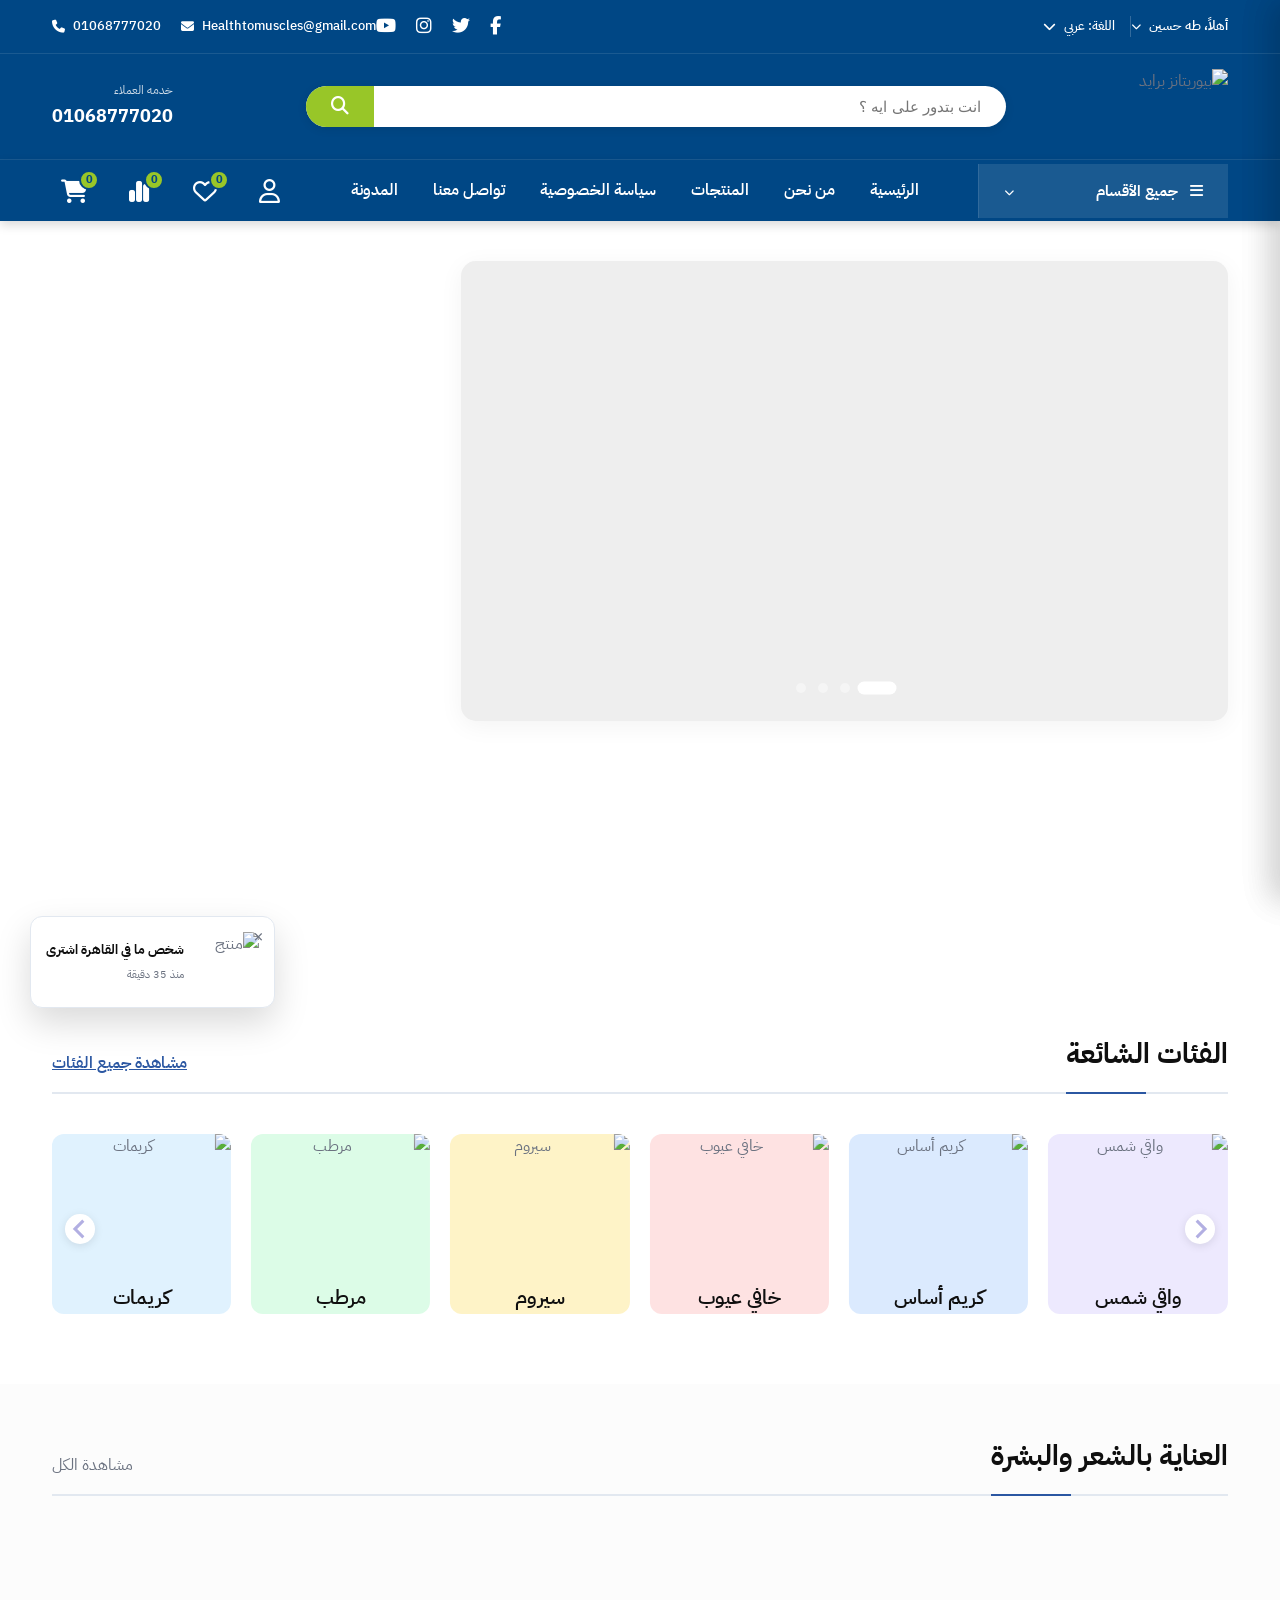
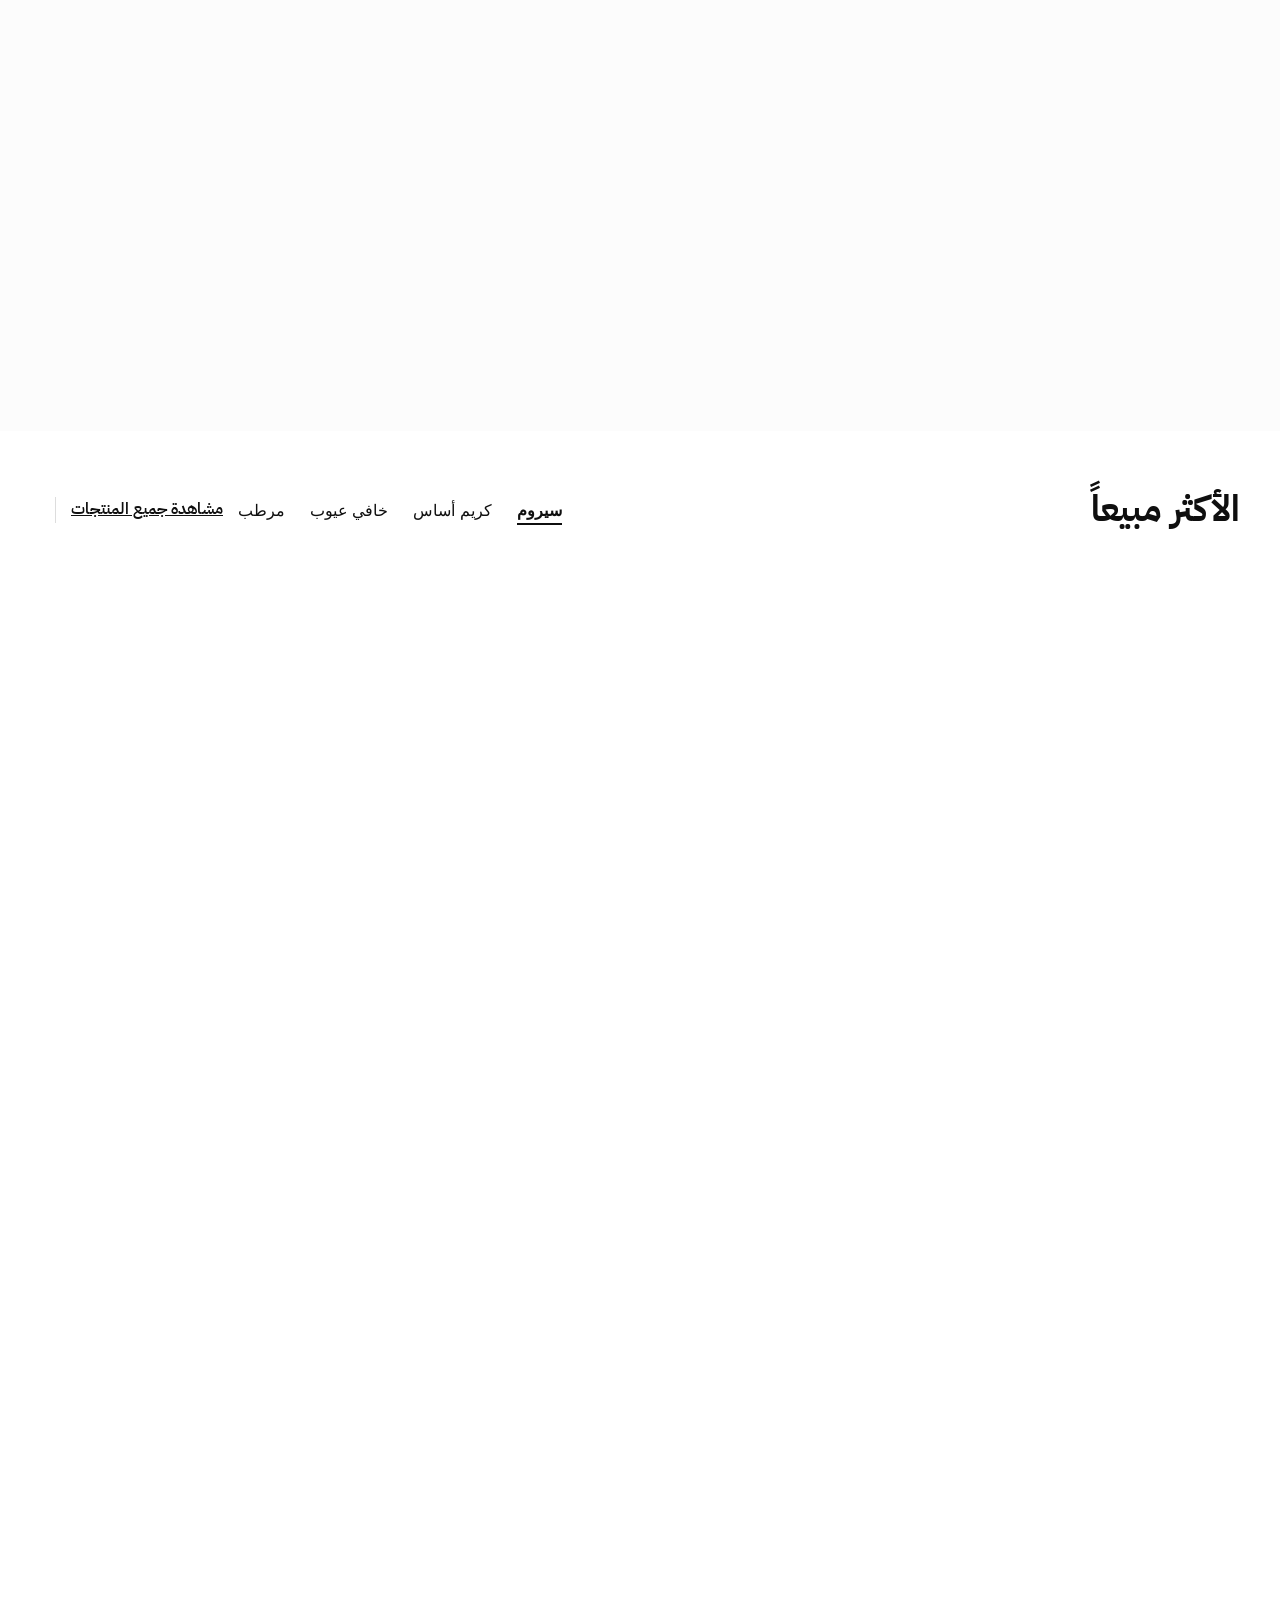
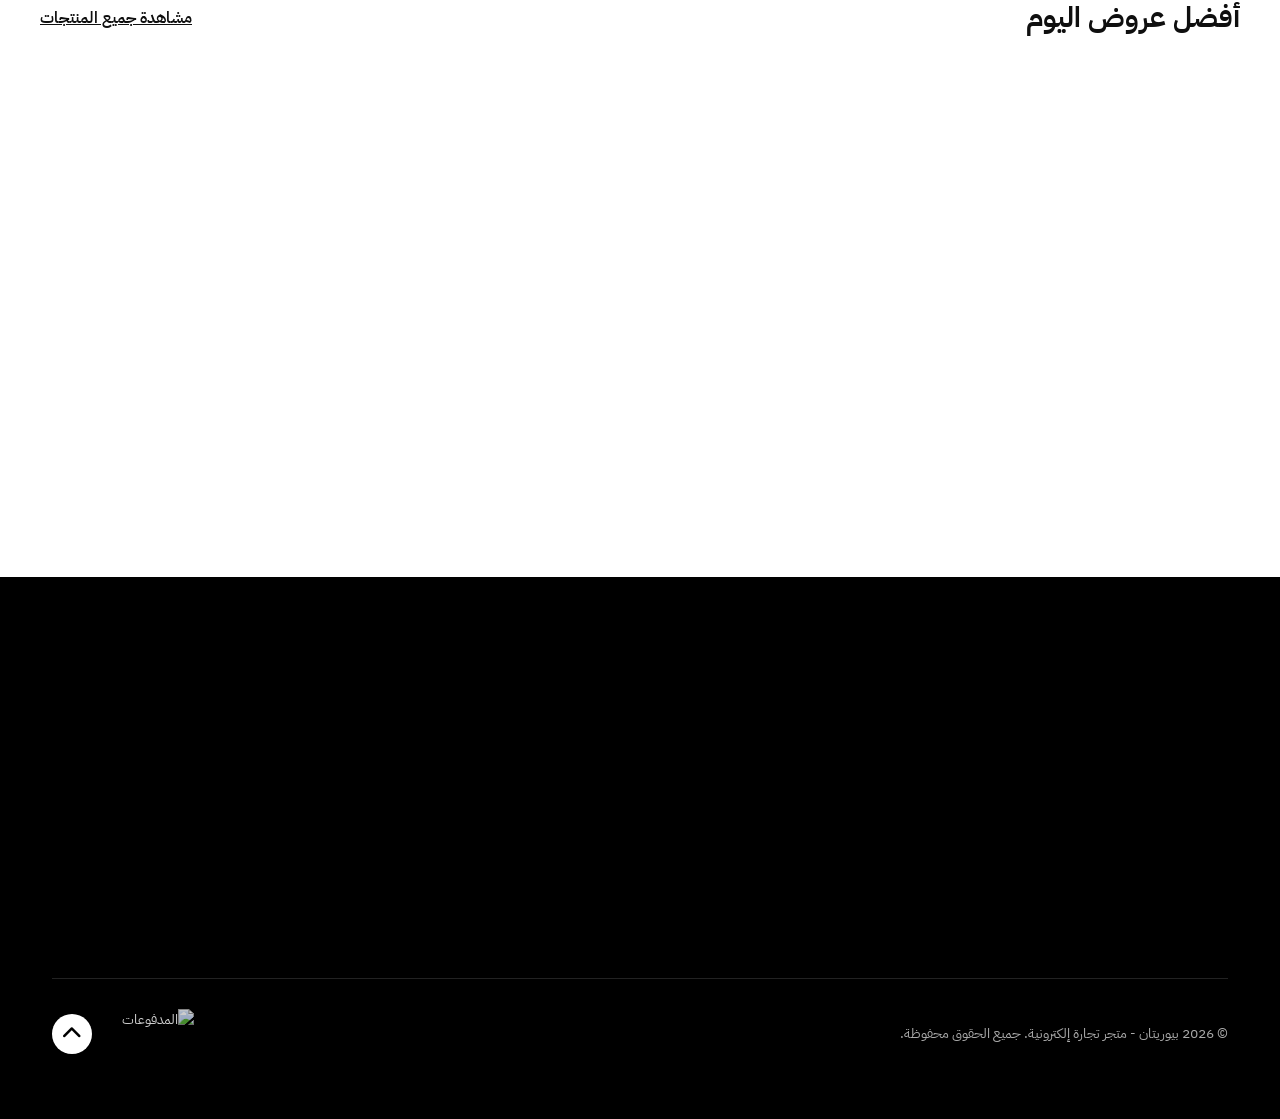
==== commit d06100ae: "add pages" ====
--- a/index.html
+++ b/index.html
@@ -12,2298 +12,9 @@
     <link rel="stylesheet" href="./styles.css">
     <link rel="preconnect" href="https://fonts.googleapis.com">
     <link rel="preconnect" href="https://fonts.gstatic.com" crossorigin>
-    <link
-        href="https://fonts.googleapis.com/css2?family=IBM+Plex+Sans+Arabic:wght@100;200;300;400;500;600;700&display=swap"
-        rel="stylesheet">
-    <!-- <style>
-        :root {
-            --primary: #2b57a2;
-            --secondary: #33a58e;
-            --dark: #0f0f0f;
-            --gray: #6b7280;
-            --light-gray: #f8f9fb;
-            --white: #ffffff;
-            --accent: #ff69b4;
-            --border: #e2e8f0;
-            --shadow: 0 4px 6px rgba(0, 0, 0, 0.05);
-            --container-width: 95%;
-        }
-
-        * {
-            margin: 0;
-            padding: 0;
-            box-sizing: border-box;
-        }
-
-        body {
-            font-family: 'IBM Plex Sans Arabic', -apple-system, BlinkMacSystemFont, "Segoe UI", Roboto, Helvetica, Arial, sans-serif;
-            color: var(--gray);
-            background-color: var(--white);
-            line-height: 1.6;
-        }
-
-        
-        a {
-            text-decoration: none;
-            color: inherit;
-            transition: 0.3s;
-        }
-
-        ul {
-            list-style: none;
-        }
-
-        img {
-            max-width: 100%;
-            width: 100%;
-            height: 100%;
-            object-fit: cover;
-            display: block;
-        }
-
-        .container {
-            max-width: var(--container-width);
-            margin: 0 auto;
-            padding: 0 20px;
-        }
-
-        /* Top Bar */
-        .top-bar {
-            background: #004785;
-            color: var(--white);
-            padding: 12px 0;
-            font-size: 13px;
-            font-weight: 500;
-            border-bottom: 1px solid rgba(255, 255, 255, 0.1);
-        }
-
-        .top-bar .container {
-            display: flex;
-            justify-content: space-between;
-            align-items: center;
-            direction: rtl;
-        }
-
-        .top-bar-left, .top-bar-right {
-            display: flex;
-            align-items: center;
-            gap: 20px;
-        }
-
-        .auth-links {
-            display: flex;
-            gap: 12px;
-            align-items: center;
-        }
-
-        .auth-links a {
-            color: var(--white);
-            text-decoration: none;
-            transition: 0.3s;
-        }
-
-        .auth-links a:hover {
-            color: #98c628;
-        }
-
-        .lang-switcher {
-            cursor: pointer;
-            display: flex;
-            align-items: center;
-            gap: 8px;
-            padding: 0 15px;
-            border-right: 1px solid rgba(255, 255, 255, 0.2);
-        }
-
-        .social-icons {
-            display: flex;
-            gap: 15px;
-        }
-
-        .social-icons a {
-            color: var(--white);
-            font-size: 14px;
-            transition: 0.3s;
-        }
-
-        .social-icons a:hover {
-            color: #98c628;
-            transform: translateY(-2px);
-        }
-
-        .top-contact {
-            display: flex;
-            gap: 20px;
-        }
-
-        .top-contact span {
-            display: flex;
-            align-items: center;
-            gap: 8px;
-        }
-
-        /* Header */
-        .main-header {
-            padding: 15px 0;
-            background: #004785; /* Unified color */
-            border-bottom: 1px solid rgba(255, 255, 255, 0.1);
-        }
-
-        .main-header .container {
-            display: flex;
-            justify-content: space-between;
-            align-items: center;
-            gap: 40px;
-            direction: rtl;
-            flex-direction: row-reverse !important;
-        }
-
-        .header-left {
-            display: flex;
-            align-items: center;
-            gap: 15px;
-            flex-shrink: 0;
-        }
-
-        .logo {
-            display: flex;
-            align-items: center;
-            text-decoration: none;
-        }
-
-        .logo img {
-            height: 75px; /* Slightly larger logo */
-            width: auto;
-            object-fit: contain;
-            transition: all 0.3s ease;
-        }
-        
-        /* If the logo image has a white background, we might need to adjust it or keep it as is. The user's image shows a blue header with a white logo area or transparent. */
-
-        .search-bar {
-            flex: 1;
-            max-width: 700px;
-        }
-
-        .search-form {
-            display: flex;
-            width: 100%;
-            border: none;
-            border-radius: 30px;
-            overflow: hidden;
-            background: #fff;
-            box-shadow: 0 2px 10px rgba(0,0,0,0.1);
-        }
-
-        .search-form input {
-            flex: 1;
-            border: none;
-            padding: 12px 25px;
-            background: transparent;
-            outline: none;
-            font-size: 15px;
-            text-align: right;
-            color: #333;
-        }
-
-        .search-form button {
-            background: #98c628;
-            color: white;
-            border: none;
-            padding: 0 25px;
-            cursor: pointer;
-            font-weight: 600;
-            transition: 0.3s;
-            font-size: 18px;
-            display: flex;
-            align-items: center;
-            justify-content: center;
-        }
-
-        .search-form button:hover {
-            background: #86b023;
-        }
-
-        .header-contact-box {
-            display: flex;
-            flex-direction: column;
-            align-items: flex-start;
-            color: white; /* Text white for blue background */
-        }
-
-        .header-contact-box .label {
-            font-size: 12px;
-            color: rgba(255, 255, 255, 0.8);
-            margin-bottom: 2px;
-        }
-
-        .header-contact-box .number {
-            font-weight: 700;
-            font-size: 18px;
-            color: white;
-        }
-
-        /* Navigation */
-        .nav-bar {
-            background: #004785; /* Unified color */
-            color: var(--white);
-            position: sticky;
-            top: 0;
-            z-index: 100;
-            box-shadow: 0 4px 10px rgba(0, 0, 0, 0.15);
-        }
-
-        .nav-bar .container {
-            display: flex;
-            align-items: center;
-            justify-content: space-between;
-            direction: rtl;
-        }
-
-        .nav-icons {
-            display: flex;
-            gap: 20px;
-        }
-
-        .nav-icon-item {
-            position: relative;
-            font-size: 24px;
-            color: var(--white);
-            cursor: pointer;
-            transition: 0.3s;
-            display: flex;
-            align-items: center;
-            justify-content: center;
-            width: 45px;
-            height: 45px;
-        }
-
-        .nav-icon-item:hover {
-            color: #98c628;
-        }
-
-        .nav-icon-item .badge {
-            position: absolute;
-            top: 2px;
-            right: -2px;
-            background: #98c628;
-            color: #004785;
-            font-size: 11px;
-            width: 20px;
-            height: 20px;
-            border-radius: 50%;
-            display: flex;
-            align-items: center;
-            justify-content: center;
-            font-weight: 700;
-            border: 2px solid #004785;
-        }
-
-        .main-menu {
-            display: flex;
-            gap: 35px;
-            font-weight: 600;
-            font-size: 16px;
-        }
-
-        .main-menu li a {
-            color: var(--white);
-            transition: 0.3s;
-            padding: 18px 0;
-            display: block;
-        }
-
-        .main-menu li a:hover {
-            color: #98c628;
-        }
-
-        .categories-dropdown {
-            background: rgba(255, 255, 255, 0.1);
-            color: white;
-            padding: 15px 25px;
-            width: 250px;
-            font-weight: 700;
-            cursor: pointer;
-            display: flex;
-            justify-content: space-between;
-            align-items: center;
-            font-size: 15px;
-            position: relative;
-            border-left: 1px solid rgba(255, 255, 255, 0.1);
-        }
-
-        .categories-dropdown:hover {
-            background: rgba(255, 255, 255, 0.2);
-        }
-
-        .categories-menu {
-            position: absolute;
-            top: 100%;
-            left: 0;
-            width: 250px;
-            background: var(--white);
-            border: 1px solid var(--border);
-            box-shadow: 0 10px 25px rgba(0,0,0,0.1);
-            z-index: 1000;
-            display: none;
-            padding: 10px 0;
-            opacity: 0;
-            transform: translateY(10px);
-            transition: all 0.3s ease;
-            text-align: right;
-        }
-
-        .categories-dropdown:hover .categories-menu {
-            display: block;
-            opacity: 1;
-            transform: translateY(0);
-        }
-
-        .categories-menu li a {
-            display: block;
-            padding: 12px 20px;
-            color: #333;
-            font-weight: 500;
-            font-size: 14px;
-            transition: 0.3s;
-        }
-
-        .categories-menu li a:hover {
-            background: #f8f9fb;
-            color: #004785;
-            padding-right: 25px;
-        }
-
-        .main-menu {
-            display: flex;
-            gap: 30px;
-            margin-left: 40px;
-            font-weight: 600;
-            padding: 0 10px;
-            font-size: 15px;
-        }
-
-        .main-menu li a {
-            color: var(--dark);
-            transition: 0.3s;
-        }
-
-        .main-menu li a:hover {
-            color: var(--primary);
-        }
-
-        /* Hamburger Menu */
-        .hamburger {
-            display: none;
-            flex-direction: column;
-            gap: 5px;
-            cursor: pointer;
-            padding: 5px;
-        }
-
-        .hamburger span {
-            display: block;
-            width: 25px;
-            height: 3px;
-            background: #fff;
-            transition: 0.3s;
-            border-radius: 3px;
-        }
-
-        /* Mobile Menu */
-        @media (max-width: 1100px) {
-            .main-menu {
-                gap: 20px;
-                margin-left: 20px;
-                font-size: 14px;
-            }
-
-            .search-bar {
-                margin: 0;
-            }
-        }
-
-        @media (max-width: 992px) {
-            .top-bar-left {
-                display: none;
-            }
-
-            .top-bar .container {
-                justify-content: center;
-            }
-
-            .header-contact-box {
-                display: none;
-            }
-
-            .nav-bar {
-                display: none;
-            }
-
-            .hamburger {
-                display: flex;
-            }
-
-            .main-header .container {
-                gap: 15px;
-            }
-        }
-
-        @media (max-width: 640px) {
-            .main-header {
-                padding: 15px 0;
-            }
-
-            .logo {
-                font-size: 24px;
-            }
-
-            .search-bar {
-                order: 3;
-                width: 100%;
-                max-width: 100%;
-                flex: none;
-            }
-
-            .main-header .container {
-                flex-wrap: wrap;
-                gap: 10px;
-            }
-
-            .header-cart {
-                padding: 10px 15px;
-            }
-
-            .cart-text {
-                display: none;
-            }
-
-            .header-right {
-                gap: 15px;
-            }
-        }
-
-        /* Splide RTL Fixes */
-        .splide {
-            direction: ltr;
-            /* Keep track LTR for internal calculation */
-        }
-
-        .splide__track {
-            direction: ltr;
-        }
-
-        .splide__list {
-            display: flex !important;
-        }
-
-        [dir="rtl"] .splide {
-            direction: rtl;
-        }
-
-        [dir="rtl"] .splide__track {
-            direction: rtl;
-        }
-
-        /* Hero Section */
-        .hero {
-            padding: 40px 0;
-            background: var(--white);
-        }
-
-        .hero-grid {
-            display: grid;
-            grid-template-columns: 2fr 1fr;
-            grid-template-rows: 460px;
-            gap: 25px;
-        }
-
-        .hero-main-banner {
-            position: relative;
-            border-radius: 15px;
-            overflow: hidden;
-            height: 460px;
-            background: #eee;
-            box-shadow: 0 5px 25px rgba(0, 0, 0, 0.05);
-            transition: 0.4s;
-        }
-
-        .hero-main-banner:hover {
-            box-shadow: 0 10px 40px rgba(0, 0, 0, 0.1);
-        }
-
-        /* Hero Slider Animation */
-        #hero-slider .splide__slide img {
-            transform: scale(1);
-            transition: transform 6s ease;
-        }
-
-        #hero-slider .splide__slide.is-active img {
-            transform: scale(1.1);
-        }
-
-        #hero-slider .splide__pagination {
-            bottom: 25px;
-        }
-
-        #hero-slider .splide__pagination__page {
-            width: 10px;
-            height: 10px;
-            background: rgba(255, 255, 255, 0.4);
-            opacity: 1;
-            margin: 0 6px;
-            transition: 0.3s;
-        }
-
-        #hero-slider .splide__pagination__page.is-active {
-            background: var(--white);
-            transform: scale(1.3);
-            width: 30px;
-            border-radius: 5px;
-        }
-
-        #hero-slider .splide__arrow {
-            background: rgba(255, 255, 255, 0.2);
-            backdrop-filter: blur(5px);
-            width: 45px;
-            height: 45px;
-            transition: 0.3s;
-            opacity: 0;
-        }
-
-        .hero-main-banner:hover #hero-slider .splide__arrow {
-            opacity: 1;
-        }
-
-        #hero-slider .splide__arrow:hover {
-            background: var(--primary);
-            color: white;
-            opacity: 1;
-        }
-
-        .hero-side-banners {
-            display: flex;
-            flex-direction: column;
-            gap: 25px;
-        }
-
-        .side-banner {
-            position: relative;
-            border-radius: 15px;
-            overflow: hidden;
-            flex: 1;
-            background: #f8f8f8;
-            box-shadow: 0 5px 20px rgba(0, 0, 0, 0.03);
-            transition: 0.4s;
-            display: block;
-        }
-
-        .side-banner:hover {
-            transform: translateY(-5px);
-            box-shadow: 0 12px 30px rgba(0, 0, 0, 0.08);
-        }
-
-        .side-banner img {
-            width: 100%;
-
-            object-fit: cover;
-            transition: 0.6s;
-        }
-
-        .side-banner:hover img {
-            transform: scale(1.08);
-        }
-
-        .side-banner .banner-content {
-            position: absolute;
-            top: 0;
-            left: 0;
-            width: 100%;
-            height: 100%;
-            padding: 30px;
-            display: flex;
-            flex-direction: column;
-            justify-content: center;
-            align-items: flex-start;
-            background: linear-gradient(90deg, rgba(255, 255, 255, 0.8) 0%, rgba(255, 255, 255, 0) 60%);
-            z-index: 2;
-            transform: none;
-        }
-
-        .side-banner .banner-content h3 {
-            font-size: 24px;
-            color: var(--dark);
-            font-weight: 700;
-            margin-bottom: 15px;
-            line-height: 1.2;
-        }
-
-        .side-banner .shop-now {
-            font-size: 14px;
-            font-weight: 700;
-            color: var(--primary);
-            text-decoration: underline;
-            text-underline-offset: 4px;
-            text-transform: uppercase;
-        }
-
-        .banner-content h2 {
-            font-size: 32px;
-            color: var(--dark);
-            margin-bottom: 15px;
-            line-height: 1.2;
-        }
-
-        /* Responsive Hero */
-        @media (max-width: 992px) {
-            .hero-grid {
-                grid-template-columns: 1fr;
-            }
-
-            .hero-main-banner {
-                height: 380px;
-            }
-
-            .hero-side-banners {
-                flex-direction: row;
-            }
-
-            .side-banner {
-                height: 220px;
-            }
-        }
-
-        @media (max-width: 640px) {
-            .hero-side-banners {
-                flex-direction: column;
-            }
-
-            .hero-main-banner {
-                height: 200px;
-            }
-        }
-
-        .btn {
-            display: inline-block;
-            padding: 14px 35px;
-            background: var(--primary);
-            color: var(--white);
-            border-radius: 8px;
-            font-weight: 700;
-            font-size: 14px;
-            text-transform: uppercase;
-            letter-spacing: 0.5px;
-        }
-
-        /* Section Styling */
-        .section {
-            padding: 50px 0 !important;
-        }
-
-        .section-header {
-            display: flex;
-            justify-content: space-between;
-            align-items: flex-end;
-            margin-bottom: 40px;
-            border-bottom: 2px solid var(--border);
-            padding-bottom: 15px;
-        }
-
-        .section-title {
-            font-size: 28px;
-            color: var(--dark);
-            font-weight: 700;
-            position: relative;
-        }
-
-        .section-title::after {
-            content: '';
-            position: absolute;
-            bottom: -17px;
-            left: 0;
-            width: 80px;
-            height: 2px;
-            background: var(--primary);
-        }
-
-        /* Bestselling Section Specific Styles */
-        .bestselling-section .section-header {
-            border-bottom: none;
-            padding-bottom: 0;
-            align-items: center;
-        }
-
-        .bestselling-section .section-title {
-            font-size: 36px;
-        }
-
-        .bestselling-section .section-title::after {
-            display: none;
-        }
-
-        /* Categories Slider Styling */
-        .categories-slider-section {
-            padding: 60px 0;
-            background: var(--white);
-        }
-
-        .category-item {
-            text-align: center;
-            padding: 0;
-            border-radius: 12px;
-            transition: all 0.3s ease;
-            text-decoration: none;
-            display: flex;
-            flex-direction: column;
-            align-items: center;
-            height: 180px;
-            overflow: hidden;
-            margin-bottom: 10px;
-        }
-
-        /* Specific Background Colors for Categories */
-        .cat-foundation {
-            background-color: #dbeafe;
-        }
-
-        /* Light Blue-ish Purple */
-        .cat-concealer {
-            background-color: #fee2e2;
-        }
-
-        /* Light Red/Pink */
-        .cat-serum {
-            background-color: #fef3c7;
-        }
-
-        /* Light Orange/Beige */
-        .cat-moisturiser {
-            background-color: #dcfce7;
-        }
-
-        /* Light Green */
-        .cat-creams {
-            background-color: #e0f2fe;
-        }
-
-        /* Light Cyan */
-        .cat-vitamin-c {
-            background-color: #dbeafe;
-        }
-
-        /* Light Blue */
-        .cat-sunscreens {
-            background-color: #ede9fe;
-        }
-
-        /* Light Purple */
-
-        .category-item:hover {
-            transform: translateY(-5px);
-            box-shadow: 0 10px 20px rgba(0, 0, 0, 0.05);
-        }
-
-        .category-image-wrap {
-            width: 100%;
-            height: 100%;
-            flex-grow: 1;
-            display: flex;
-            align-items: center;
-            justify-content: center;
-            overflow: hidden;
-        }
-
-        .category-image-wrap img {
-            width: 100%;
-            height: 100%;
-            object-fit: cover;
-        }
-
-        .category-name {
-            font-weight: 600;
-            color: var(--dark);
-            font-size: 20px;
-            padding: 15px 10px 10px;
-            width: 100%;
-            display: block;
-            position: absolute;
-            bottom: 1px;
-        }
-
-        /* Splide Customization */
-        .splide__arrow {
-            background: var(--white);
-            box-shadow: 0 2px 10px rgba(0, 0, 0, 0.1);
-            opacity: 1;
-            width: 30px;
-            height: 30px;
-        }
-
-        .splide__arrow svg {
-            fill: #1b11a856;
-            width: 20px;
-            height: 20px;
-        }
-
-        .splide__pagination__page.is-active {
-            background: var(--primary);
-        }
-
-        /* Products Grid */
-        .products-grid {
-            display: grid;
-            grid-template-columns: repeat(auto-fill, minmax(250px, 1fr));
-            gap: 30px;
-        }
-
-        .product-card {
-            background: #fff;
-            border-radius: 15px;
-            overflow: hidden;
-            box-shadow: var(--shadow);
-            transition: 0.3s;
-            position: relative;
-        }
-
-        .product-card:hover {
-            transform: translateY(-5px);
-            box-shadow: 0 10px 20px rgba(0,0,0,0.1);
-        }
-
-        .product-image {
-            height: 250px;
-            overflow: hidden;
-            position: relative;
-        }
-
-        .product-image img {
-            object-fit: contain;
-            padding: 15px;
-            background: #fff;
-            width: 100%;
-            height: 100%;
-        }
-
-        .product-badge {
-            position: absolute;
-            top: 15px;
-            right: 15px;
-            background: var(--accent);
-            color: white;
-            padding: 5px 12px;
-            border-radius: 5px;
-            font-size: 12px;
-            font-weight: 700;
-            z-index: 2;
-        }
-
-        .product-actions {
-            position: absolute;
-            bottom: -50px;
-            left: 0;
-            width: 100%;
-            display: flex;
-            justify-content: center;
-            gap: 10px;
-            padding: 15px;
-            background: rgba(255, 255, 255, 0.9);
-            transition: 0.3s;
-            z-index: 3;
-        }
-
-        .product-card:hover .product-actions {
-            bottom: 0;
-        }
-
-        .action-btn {
-            width: 40px;
-            height: 40px;
-            border-radius: 50%;
-            background: white;
-            color: var(--dark);
-            display: flex;
-            align-items: center;
-            justify-content: center;
-            box-shadow: 0 2px 10px rgba(0,0,0,0.1);
-            transition: 0.3s;
-        }
-
-        .action-btn:hover {
-            background: var(--primary);
-            color: white;
-        }
-
-        .product-info {
-            padding: 20px;
-            text-align: center;
-        }
-
-        .product-category {
-            font-size: 13px;
-            color: var(--gray);
-            margin-bottom: 10px;
-        }
-
-        .product-name {
-            font-size: 18px;
-            font-weight: 700;
-            color: var(--dark);
-            margin-bottom: 15px;
-            display: block;
-        }
-
-        .product-price {
-            display: flex;
-            justify-content: center;
-            align-items: center;
-            gap: 10px;
-        }
-
-        .current-price {
-            font-size: 20px;
-            font-weight: 700;
-            color: var(--primary);
-        }
-
-        .old-price {
-            font-size: 16px;
-            color: #999;
-            text-decoration: line-through;
-        }
-
-        /* Deals Section Styles */
-        .deals-section .section-header {
-            border-bottom: none;
-            padding-bottom: 0;
-            align-items: center;
-        }
-
-        .deals-section .section-title::after {
-            display: none;
-        }
-
-        .deals-section .view-all {
-            color: var(--dark);
-            text-decoration: underline;
-            font-weight: 600;
-        }
-
-        .deals-grid {
-            display: grid;
-            grid-template-columns: repeat(auto-fill, minmax(250px, 1fr));
-            gap: 30px;
-            margin-top: 30px;
-        }
-
-        @media (max-width: 992px) {
-            .deals-grid {
-                grid-template-columns: 1fr;
-            }
-        }
-
-        @media (max-width: 576px) {
-            .deal-card {
-                flex-direction: column;
-                text-align: center;
-            }
-
-            .deal-image,
-            .deal-content {
-                width: 100%;
-            }
-
-            .deal-content {
-                padding: 20px 0 0;
-            }
-
-            .countdown-timer {
-                justify-content: center;
-            }
-        }
-
-        .price {
-            font-size: 18px;
-            font-weight: 700;
-            color: var(--dark);
-        }
-
-        .old-price {
-            color: #bbb;
-            text-decoration: line-through;
-            font-size: 14px;
-        }
-
-        .add-to-cart {
-            display: none;
-        }
-
-        /* CMS Banners */
-        .cms-banner-grid {
-            display: grid;
-            grid-template-columns: repeat(3, 1fr);
-            gap: 20px;
-            margin-top: 40px;
-        }
-
-        .cms-banner-item {
-            position: relative;
-            border-radius: 12px;
-            overflow: hidden;
-            height: 230px;
-            background: #eee;
-        }
-
-        .cms-banner-item img {
-            width: 100%;
-            height: 100%;
-            object-fit: cover;
-            transition: transform 0.5s ease;
-        }
-
-        .cms-banner-item:hover img {
-            transform: scale(1.05);
-        }
-
-        .cms-banner-content {
-            position: absolute;
-            top: 30px;
-            left: 30px;
-            z-index: 2;
-        }
-
-        .cms-banner-content h3 {
-            font-size: 20px;
-            color: var(--dark);
-            margin-bottom: 10px;
-            line-height: 1.2;
-        }
-
-        .cms-banner-content p {
-            color: var(--primary);
-            font-weight: 700;
-            font-size: 14px;
-        }
-
-        /* Countdown */
-        .countdown-timer {
-            display: flex;
-            gap: 10px;
-            margin-top: 15px;
-        }
-
-        .countdown-item {
-            background: var(--white);
-            border: 1px solid var(--border);
-            padding: 5px 10px;
-            border-radius: 4px;
-            text-align: center;
-            min-width: 45px;
-        }
-
-        .countdown-val {
-            display: block;
-            font-weight: 700;
-            color: var(--dark);
-            font-size: 14px;
-        }
-
-        .countdown-label {
-            font-size: 10px;
-            color: var(--gray);
-            text-transform: uppercase;
-        }
-
-        /* Two Column Banners */
-        .modern-dual-banners {
-            display: grid;
-            grid-template-columns: 1fr 1fr;
-            gap: 20px;
-            margin: 40px 0;
-        }
-
-        .modern-banner {
-            position: relative;
-            border-radius: 12px;
-            overflow: hidden;
-            height: 320px;
-            display: flex;
-            align-items: center;
-            padding: 0 40px;
-            transition: 0.3s;
-            text-decoration: none;
-        }
-
-        .modern-banner:hover {
-            transform: translateY(-5px);
-            box-shadow: 0 10px 30px rgba(0, 0, 0, 0.05);
-        }
-
-        .banner-pink {
-            background-color: #fce4ec;
-        }
-
-        /* Light Pink */
-        .banner-beige {
-            background-color: #f5ebe0;
-        }
-
-        /* Light Beige */
-
-        .modern-banner-content {
-            width: 100%;
-            z-index: 2;
-            position: relative;
-        }
-
-        .modern-banner-content h2 {
-            font-size: 32px;
-            color: var(--dark);
-            font-weight: 700;
-            line-height: 1.2;
-            margin-bottom: 25px;
-            text-shadow: 0 0 10px rgba(255, 255, 255, 0.5);
-        }
-
-        .modern-banner-content p {
-            color: #444;
-            font-size: 16px;
-            margin-bottom: 25px;
-            font-weight: 500;
-        }
-
-        .modern-banner-content .shop-now {
-            color: var(--dark);
-            font-weight: 700;
-            text-decoration: underline;
-            text-underline-offset: 4px;
-            font-size: 16px;
-            background: rgba(255, 255, 255, 0.6);
-            padding: 5px 10px;
-            border-radius: 4px;
-        }
-
-        .modern-banner-image {
-            position: absolute;
-            left: 0;
-            top: 0;
-            width: 100%;
-            height: 100%;
-            display: block;
-            padding-right: 0;
-            z-index: 1;
-        }
-
-        .modern-banner-image::after {
-            content: '';
-            position: absolute;
-            top: 0;
-            left: 0;
-            width: 100%;
-            height: 100%;
-            background: linear-gradient(90deg, rgba(255, 255, 255, 0.151) 0%, rgba(255, 255, 255, 0) 100%);
-            z-index: 1;
-        }
-
-        .modern-banner-image img {
-            width: 100%;
-            height: 100%;
-            object-fit: cover;
-        }
-
-        /* Product List View */
-        .product-list-container {
-            display: grid;
-            grid-template-columns: repeat(auto-fit, minmax(350px, 1fr));
-            gap: 20px;
-        }
-
-        .product-list-item {
-            display: flex;
-            gap: 20px;
-            background: var(--white);
-            border: 1px solid var(--border);
-            border-radius: 12px;
-            padding: 15px;
-            align-items: center;
-            transition: 0.3s;
-        }
-
-        .product-list-item:hover {
-            border-color: var(--primary);
-            box-shadow: var(--shadow);
-        }
-
-        .product-list-img {
-            width: 100px;
-            height: 100px;
-            object-fit: cover;
-            border-radius: 8px;
-            background: var(--light-gray);
-        }
-
-        .product-list-info {
-            flex: 1;
-        }
-
-        .product-list-title {
-            font-size: 15px;
-            font-weight: 600;
-            color: var(--dark);
-            margin-bottom: 5px;
-        }
-
-        .rating-stars {
-            color: #fbbf24;
-            font-size: 12px;
-            margin-bottom: 5px;
-        }
-
-        /* Mobile Menu Drawer */
-        .mobile-menu-drawer {
-            position: fixed;
-            top: 0;
-            right: -300px;
-            width: 300px;
-            height: 100%;
-            background: var(--white);
-            z-index: 2000;
-            transition: var(--transition);
-            box-shadow: -10px 0 30px rgba(0, 0, 0, 0.1);
-            overflow-y: auto;
-            padding: 20px;
-        }
-
-        .mobile-menu-drawer.active {
-            right: 0;
-        }
-
-        .mobile-menu-overlay {
-            position: fixed;
-            top: 0;
-            left: 0;
-            width: 100%;
-            height: 100%;
-            background: rgba(0, 0, 0, 0.171);
-            z-index: 1999;
-            display: none;
-            backdrop-filter: blur(1px);
-        }
-
-        .mobile-menu-overlay.active {
-            display: block;
-        }
-
-        .mobile-menu-header {
-            display: flex;
-            align-items: center;
-            justify-content: space-between;
-            margin-bottom: 30px;
-            padding-bottom: 15px;
-            border-bottom: 1px solid var(--border);
-        }
-
-        .mobile-menu-header .logo img {
-            height: 35px;
-        }
-
-        .mobile-menu-header h2 {
-            font-size: 18px;
-            color: var(--dark);
-        }
-
-        .mobile-menu-header h2 {
-            font-size: 18px;
-            color: var(--primary);
-        }
-
-        .close-menu {
-            font-size: 24px;
-            cursor: pointer;
-            color: var(--dark);
-        }
-
-        .mobile-menu-links {
-            list-style: none;
-        }
-
-        .mobile-menu-links li {
-            margin-bottom: 15px;
-        }
-
-        .mobile-menu-links a {
-            font-size: 16px;
-            font-weight: 600;
-            color: var(--dark);
-            text-decoration: none;
-            display: flex;
-            justify-content: space-between;
-            align-items: center;
-            padding: 12px 0;
-            border-bottom: 1px solid #f9f9f9;
-        }
-
-        .mobile-sub-menu {
-            list-style: none;
-            background: #fcfcfc;
-            padding-right: 15px;
-            margin-bottom: 10px;
-            border-right: 2px solid var(--light-gray);
-        }
-
-        .mobile-sub-menu li a {
-            font-size: 14px;
-            font-weight: 500;
-            padding: 8px 0;
-            border-bottom: none;
-        }
-
-        .mobile-menu-links a:hover {
-            color: var(--primary);
-        }
-
-        .mobile-menu-links .has-badge {
-            display: flex;
-            align-items: center;
-            justify-content: space-between;
-        }
-
-        .menu-badge {
-            font-size: 10px;
-            padding: 2px 6px;
-            border-radius: 4px;
-            font-weight: 700;
-            text-transform: uppercase;
-        }
-
-        .badge-new {
-            background: #e0f2fe;
-            color: #0369a1;
-        }
-
-        .badge-hot {
-            background: #fee2e2;
-            color: #b91c1c;
-        }
-
-        .badge-sale {
-            background: #f0fdf4;
-            color: #15803d;
-        }
-
-        /* Mobile Search */
-        .mobile-search {
-            margin-bottom: 30px;
-        }
-
-        .mobile-search input {
-            width: 100%;
-            padding: 12px 15px;
-            border: 1px solid var(--border);
-            border-radius: 8px;
-            outline: none;
-        }
-
-        /* Hamburger Button */
-        .hamburger {
-            display: none;
-            flex-direction: column;
-            gap: 5px;
-            cursor: pointer;
-            padding: 5px;
-        }
-
-        .hamburger span {
-            display: block;
-            width: 25px;
-            height: 2px;
-            background: var(--dark);
-            transition: var(--transition);
-        }
-
-        @media (max-width: 992px) {
-            .hamburger {
-                display: flex;
-            }
-
-            .nav-bar .main-menu {
-                display: none;
-            }
-
-            .header-search {
-                display: none;
-            }
-
-            .top-bar-links {
-                display: none;
-            }
-        }
-
-        /* Responsive Grid Adjustments */
-        @media (max-width: 768px) {
-            .hero-grid {
-                grid-template-columns: 1fr;
-                grid-template-rows: 190px 1fr;
-            }
-
-            .cms-banner-grid {
-                grid-template-columns: 1fr;
-            }
-
-            .categories-grid {
-                grid-template-columns: repeat(3, 1fr);
-            }
-
-            .footer-grid {
-                grid-template-columns: 1fr;
-            }
-
-            .newsletter-form {
-                flex-direction: column;
-            }
-        }
-
-        /* Testimonials */
-        .testimonials-grid {
-            display: grid;
-            grid-template-columns: repeat(auto-fit, minmax(300px, 1fr));
-            gap: 30px;
-        }
-
-        .testimonial-card {
-            background: var(--white);
-            padding: 40px;
-            border-radius: 12px;
-            border: 1px solid var(--border);
-            text-align: center;
-        }
-
-        .testimonial-image {
-            width: 80px;
-            height: 80px;
-            border-radius: 50%;
-            margin: 0 auto 20px;
-            object-fit: cover;
-        }
-
-        .testimonial-rating {
-            color: #fbbf24;
-            margin-bottom: 15px;
-            font-size: 18px;
-        }
-
-        .testimonial-text {
-            font-style: italic;
-            margin-bottom: 25px;
-            color: var(--dark);
-        }
-
-        .testimonial-author {
-            font-weight: 700;
-            color: var(--primary);
-        }
-
-        /* Newsletter */
-        .newsletter-section {
-            background: #eef2ff;
-            padding: 80px 0;
-            text-align: center;
-        }
-
-        .newsletter-content {
-            max-width: 700px;
-            margin: 0 auto;
-        }
-
-        .newsletter-content h2 {
-            font-size: 32px;
-            color: var(--dark);
-            margin-bottom: 15px;
-        }
-
-        .newsletter-content p {
-            margin-bottom: 30px;
-            color: var(--gray);
-        }
-
-        .newsletter-form {
-            display: flex;
-            gap: 10px;
-            max-width: 500px;
-            margin: 0 auto;
-        }
-
-        .newsletter-form input {
-            flex: 1;
-            padding: 15px 20px;
-            border: 1px solid var(--border);
-            border-radius: 8px;
-            outline: none;
-        }
-
-        .newsletter-form button {
-            padding: 15px 30px;
-            background: var(--primary);
-            color: var(--white);
-            border: none;
-            border-radius: 8px;
-            font-weight: 700;
-            cursor: pointer;
-            transition: 0.3s;
-        }
-
-        .newsletter-form button:hover {
-            background: var(--dark);
-        }
-
-        /* Brands */
-        .brands-section {
-            padding: 60px 0;
-            border-top: 1px solid var(--border);
-        }
-
-        .brands-grid {
-            display: flex;
-            justify-content: space-between;
-            align-items: center;
-            flex-wrap: wrap;
-            gap: 40px;
-            opacity: 0.6;
-        }
-
-        .brand-item img {
-            max-width: 140px;
-            filter: grayscale(100%);
-            transition: 0.3s;
-        }
-
-        .brand-item img:hover {
-            filter: grayscale(0%);
-            opacity: 1;
-        }
-
-        /* Footer Info */
-        .footer-contact-info {
-            margin-top: 20px;
-        }
-
-        .footer-contact-item {
-            display: flex;
-            align-items: center;
-            gap: 15px;
-            margin-bottom: 15px;
-            font-size: 14px;
-        }
-
-        /* Footer */
-        footer {
-            background: var(--dark);
-            color: #94a3b8;
-            padding: 80px 0 0;
-        }
-
-        .footer-grid {
-            display: grid;
-            grid-template-columns: 1.5fr 1fr 1fr 1fr;
-            gap: 50px;
-            margin-bottom: 80px;
-        }
-
-        .footer-logo {
-            margin-bottom: 25px;
-            display: inline-block;
-            padding: 12px 20px;
-            border-radius: 10px;
-            box-shadow: 0 4px 15px rgba(0, 0, 0, 0.1);
-            transition: all 0.3s ease;
-        }
-
-        .footer-logo:hover {
-            transform: translateY(-5px);
-            box-shadow: 0 6px 20px rgba(0, 0, 0, 0.15);
-        }
-
-        .footer-logo img {
-            height: 45px;
-            width: auto;
-            object-fit: contain;
-        }
-
-        .footer-about {
-            line-height: 1.8;
-            font-size: 15px;
-        }
-
-        .footer-title {
-            color: var(--white);
-            font-size: 18px;
-            font-weight: 700;
-            margin-bottom: 30px;
-            position: relative;
-        }
-
-        .footer-links li {
-            margin-bottom: 15px;
-        }
-
-        .footer-links a:hover {
-            color: var(--white);
-            padding-left: 5px;
-        }
-
-        .footer-bottom {
-            border-top: 1px solid #1f2937;
-            padding: 30px 0;
-            text-align: center;
-            font-size: 14px;
-        }
-
-        /* Sales Notification */
-        .sales-notification {
-            position: fixed;
-            bottom: 30px;
-            left: 30px;
-            background: var(--white);
-            border-radius: 12px;
-            box-shadow: 0 15px 35px rgba(0, 0, 0, 0.15);
-            padding: 15px;
-            display: flex;
-            align-items: center;
-            gap: 15px;
-            z-index: 1000;
-            max-width: 320px;
-            transform: translateY(150%);
-            transition: transform 0.5s ease;
-            border: 1px solid var(--border);
-        }
-
-        .sales-notification.show {
-            transform: translateY(0);
-        }
-
-        .sales-img {
-            width: 60px;
-            height: 60px;
-            border-radius: 8px;
-            object-fit: cover;
-        }
-
-        .sales-content {
-            font-size: 13px;
-        }
-
-        .sales-content b {
-            display: block;
-            color: var(--dark);
-            margin-bottom: 3px;
-        }
-
-        .sales-close {
-            position: absolute;
-            top: 5px;
-            right: 10px;
-            cursor: pointer;
-            font-size: 18px;
-            color: var(--gray);
-        }
-
-        /* Tabs - Updated for Bestselling section */
-        .tabs-wrapper {
-            margin-bottom: 0;
-            display: flex;
-            align-items: center;
-            gap: 25px;
-            margin: 0 15px;
-        }
-
-        .tab-btn {
-            padding: 5px 0;
-            background: transparent;
-            border: none;
-            border-radius: 0;
-            font-weight: 500;
-            font-size: 16px;
-            color: var(--dark);
-            cursor: pointer;
-            transition: 0.3s;
-            position: relative;
-        }
-
-        .tab-btn.active {
-            color: var(--dark);
-            background: transparent;
-            font-weight: 600;
-        }
-
-        .tab-btn.active::after {
-            content: '';
-            position: absolute;
-            bottom: 0;
-            left: 0;
-            width: 100%;
-            height: 2px;
-            background: var(--dark);
-        }
-
-        .see-all-link {
-            font-weight: 600;
-            color: var(--dark);
-            text-decoration: underline;
-            font-size: 16px;
-            margin-left: 15px;
-            padding-left: 15px;
-            border-left: 1px solid #ddd;
-        }
-
-        .tab-content {
-            display: none;
-        }
-
-        .tab-content.active {
-            display: block;
-        }
-
-        /* Countdown Timer for Product Cards */
-        .countdown-overlay {
-            position: absolute;
-            bottom: 0;
-            left: 0;
-            width: 100%;
-            background: rgba(255, 255, 255, 0.9);
-            display: flex;
-            justify-content: center;
-            gap: 8px;
-            padding: 8px 0;
-            border-top: 1px solid #eee;
-            z-index: 2;
-        }
-
-        .countdown-item {
-            display: flex;
-            flex-direction: column;
-            align-items: center;
-            min-width: 35px;
-        }
-
-        .countdown-val {
-            font-weight: 700;
-            font-size: 14px;
-            color: var(--dark);
-            line-height: 1;
-        }
-
-        .countdown-label {
-            font-size: 8px;
-            color: var(--gray);
-            text-transform: uppercase;
-            font-weight: 600;
-        }
-
-        .countdown-val.red {
-            color: #ef4444;
-        }
-
-        /* Discount Section */
-        .promo-banner {
-            background: linear-gradient(135deg, var(--primary), var(--secondary));
-            color: var(--white);
-            padding: 60px 0;
-            border-radius: 12px;
-            margin: 40px 0;
-            text-align: center;
-        }
-
-        .promo-banner h2 {
-            font-size: 36px;
-            margin-bottom: 15px;
-        }
-
-        .promo-code {
-            display: inline-block;
-            background: rgba(255, 255, 255, 0.2);
-            padding: 10px 30px;
-            border: 2px dashed var(--white);
-            border-radius: 8px;
-            font-size: 24px;
-            font-weight: 700;
-            margin: 20px 0;
-            letter-spacing: 2px;
-        }
-
-        /* Back to Top */
-        .back-to-top {
-            position: fixed;
-            bottom: 30px;
-            right: 30px;
-            background: var(--primary);
-            color: var(--white);
-            width: 45px;
-            height: 45px;
-            border-radius: 50%;
-            display: flex;
-            align-items: center;
-            justify-content: center;
-            cursor: pointer;
-            box-shadow: 0 5px 15px rgba(0, 0, 0, 0.2);
-            opacity: 0;
-            visibility: hidden;
-            transition: 0.3s;
-            z-index: 999;
-            border: none;
-        }
-
-        .back-to-top.show {
-            opacity: 1;
-            visibility: visible;
-        }
-
-        /* Top Categories */
-        .top-categories {
-            padding: 40px 0;
-            background: #fff;
-        }
-
-        .top-categories-grid {
-            display: grid;
-            grid-template-columns: repeat(auto-fit, minmax(150px, 1fr));
-            gap: 20px;
-            text-align: center;
-            margin: auto;
-        }
-
-        .top-cat-item {
-            padding: 20px;
-            border: 1px solid #eee;
-            border-radius: 10px;
-            transition: 0.3s;
-            text-decoration: none;
-            color: var(--dark);
-            display: flex;
-            flex-direction: column;
-            align-items: center;
-        }
-
-        .top-cat-item:hover {
-            border-color: var(--primary);
-            box-shadow: 0 5px 15px rgba(0, 0, 0, 0.05);
-        }
-
-        .top-cat-item img {
-            width: 50px;
-            height: 50px;
-            margin-bottom: 15px;
-            object-fit: cover;
-        }
-
-        .top-cat-item h4 {
-            font-size: 16px;
-            margin: 0;
-        }
-
-        /* Section Headers */
-        .section-header {
-            display: flex;
-            justify-content: space-between;
-            align-items: center;
-            margin-bottom: 30px;
-        }
-
-        .section-header h2 {
-            font-size: 28px;
-            font-family: 'IBM Plex Sans Arabic', sans-serif;
-        }
-
-        .view-all {
-            color: var(--primary);
-            text-decoration: none;
-            font-weight: 600;
-        }
-
-        /* Responsive */
-        @media (max-width: 1024px) {
-            .hero-grid {
-                grid-template-columns: 1fr;
-            }
-
-            .search-bar {
-                display: none;
-            }
-
-            .footer-grid {
-                grid-template-columns: repeat(2, 1fr);
-            }
-
-            .cms-banner-grid {
-                grid-template-columns: 1fr;
-            }
-
-            .two-column-banners {
-                grid-template-columns: 1fr;
-            }
-
-            .modern-dual-banners {
-                grid-template-columns: 1fr;
-            }
-        }
-
-        @media (max-width: 768px) {
-            .modern-banner {
-                height: 280px;
-                padding: 0 30px;
-            }
-
-            .modern-banner-content h2 {
-                font-size: 26px;
-                margin-bottom: 15px;
-            }
-
-            .modern-banner-content p {
-                font-size: 14px;
-                margin-bottom: 15px;
-            }
-        }
-
-        @media (max-width: 640px) {
-            .logo img {
-                height: 40px;
-            }
-
-            .footer-grid {
-                grid-template-columns: 1fr;
-            }
-
-            .top-bar .container {
-                justify-content: center;
-            }
-
-            .top-bar div:last-child {
-                display: none;
-            }
-
-            .main-menu {
-                display: none;
-            }
-
-            .modern-banner {
-                height: 220px;
-                padding: 0 20px;
-            }
-
-            .modern-banner-content h2 {
-                font-size: 22px;
-            }
-
-            .tabs-wrapper {
-                position: absolute !important;
-                gap: 10px;
-                top: 35px !important;
-                right: -85px;
-            }
-
-            .see-all-link {
-                font-size: 12px;
-            }
-
-            .tab-btn {
-                font-size: 11px;
-            }
-
-            .tabs-container {
-                position: relative;
-            }
-        }
-
-        /* Modern Footer Styles */
-        .modern-footer {
-            background-color: #000;
-            color: #fff;
-            padding: 80px 0 30px;
-            font-family: 'IBM Plex Sans Arabic', sans-serif;
-        }
-
-        .footer-main {
-            display: grid;
-            grid-template-columns: 1.5fr 1fr 1fr 1fr 1.5fr;
-            gap: 40px;
-            margin-bottom: 60px;
-        }
-
-        .footer-col h3 {
-            color: #fff;
-            font-size: 18px;
-            font-weight: 700;
-            margin-bottom: 30px;
-            text-transform: none;
-        }
-
-        .footer-logo {
-            font-size: 32px;
-            font-weight: 700;
-            margin-bottom: 30px;
-            display: block;
-            color: #fff;
-            text-decoration: none;
-            padding: 5px 15px;
-            width: fit-content;
-            font-family: 'IBM Plex Sans Arabic', sans-serif;
-            text-transform: lowercase;
-        }
-
-        .footer-contact-info p {
-            color: #aaa;
-            font-size: 14px;
-            line-height: 1.8;
-            margin-bottom: 15px;
-            display: flex;
-            align-items: flex-start;
-            gap: 10px;
-        }
-
-        .footer-links {
-            list-style: none;
-            padding: 0;
-        }
-
-        .footer-links li {
-            margin-bottom: 15px;
-        }
-
-        .footer-links a {
-            color: #aaa;
-            text-decoration: none;
-            font-size: 14px;
-            transition: 0.3s;
-        }
-
-        .footer-links a:hover {
-            color: #fff;
-        }
-
-        .newsletter-box {
-            position: relative;
-            margin-bottom: 30px;
-        }
-
-        .newsletter-box input {
-            width: 100%;
-            padding: 15px 50px 15px 20px;
-            background: #fff;
-            border: none;
-            border-radius: 5px;
-            outline: none;
-        }
-
-        .newsletter-box button {
-            position: absolute;
-            right: 5px;
-            top: 50%;
-            transform: translateY(-50%);
-            background: none;
-            border: none;
-            font-size: 20px;
-            cursor: pointer;
-            color: #000;
-        }
-
-        .social-icons {
-            display: flex;
-            gap: 20px;
-        }
-
-        .social-icons a {
-            color: #fff;
-            font-size: 18px;
-            transition: 0.3s;
-        }
-
-        .footer-bottom {
-            border-top: 1px solid #222;
-            padding-top: 30px;
-            display: flex;
-            justify-content: space-between;
-            align-items: center;
-        }
-
-        .footer-copyright {
-            color: #aaa;
-            font-size: 14px;
-        }
-
-        .footer-bottom-right {
-            display: flex;
-            align-items: center;
-            gap: 30px;
-        }
-
-        .payment-methods img {
-            height: 25px;
-            width: auto;
-            opacity: 0.8;
-            object-fit: contain;
-        }
-
-        .theme-switcher {
-            display: flex;
-            align-items: center;
-            background: #222;
-            padding: 5px;
-            border-radius: 20px;
-            gap: 10px;
-        }
-
-        .theme-switcher span {
-            width: 25px;
-            height: 25px;
-            display: flex;
-            align-items: center;
-            justify-content: center;
-            border-radius: 50%;
-            cursor: pointer;
-        }
-
-        .theme-switcher .active {
-            background: #fff;
-            color: #000;
-        }
-
-        .scroll-top {
-            background: #fff;
-            color: #000;
-            width: 40px;
-            height: 40px;
-            border-radius: 50%;
-            display: flex;
-            align-items: center;
-            justify-content: center;
-            text-decoration: none;
-            font-size: 20px;
-        }
-
-        @media (max-width: 1024px) {
-            .footer-main {
-                grid-template-columns: repeat(2, 1fr);
-            }
-        }
-
-        @media (max-width: 768px) {
-            .footer-main {
-                grid-template-columns: 1fr;
-            }
-
-            .footer-bottom {
-                flex-direction: column;
-                gap: 20px;
-                text-align: center;
-            }
-        }
-
-        /* --- New Animations --- */
-        @keyframes fadeInUp {
-            from {
-                opacity: 0;
-                transform: translateY(40px);
-            }
-
-            to {
-                opacity: 1;
-                transform: translateY(0);
-            }
-        }
-
-        @keyframes fadeInScale {
-            from {
-                opacity: 0;
-                transform: scale(0.9);
-            }
-
-            to {
-                opacity: 1;
-                transform: scale(1);
-            }
-        }
-
-        @keyframes slideInRight {
-            from {
-                transform: translateX(100%);
-            }
-
-            to {
-                transform: translateX(0);
-            }
-        }
-
-        @keyframes bounceIn {
-            0% {
-                opacity: 0;
-                transform: scale(0.3);
-            }
-
-            50% {
-                opacity: 1;
-                transform: scale(1.05);
-            }
-
-            70% {
-                transform: scale(0.9);
-            }
-
-            100% {
-                transform: scale(1);
-            }
-        }
-
-        .reveal {
-            opacity: 0;
-            transition: all 0.8s ease-out;
-        }
-
-        .reveal.active {
-            opacity: 1;
-            animation: fadeInUp 0.8s ease-out forwards;
-        }
-
-        .reveal-scale {
-            opacity: 0;
-        }
-
-        .reveal-scale.active {
-            animation: fadeInScale 0.6s ease-out forwards;
-        }
-
-        /* Mobile Menu Animation */
-        .mobile-menu-drawer {
-            transition: transform 0.4s cubic-bezier(0.4, 0, 0.2, 1);
-        }
-
-        .mobile-menu-drawer.active {
-            animation: slideInRight 0.4s forwards;
-        }
-
-        /* Sales Notification Animation */
-        .sales-notification {
-            transform: translateY(100px);
-            opacity: 0;
-            transition: all 0.5s cubic-bezier(0.175, 0.885, 0.32, 1.275);
-        }
-
-        .sales-notification.show {
-            transform: translateY(0);
-            opacity: 1;
-        }
-
-        /* Back to Top Animation */
-        .back-to-top.show {
-            animation: bounceIn 0.5s forwards;
-        }
-
-        /* Hover Effects */
-        .category-card {
-            transition: transform 0.3s ease;
-        }
-
-        .category-card:hover {
-            transform: scale(1.05);
-        }
-    </style> -->
+    <link href="https://fonts.googleapis.com/css2?family=IBM+Plex+Sans+Arabic:wght@100;200;300;400;500;600;700&display=swap" rel="stylesheet">
+
+
 </head>
 
 <body>
@@ -2312,8 +23,8 @@
     <div class="top-bar">
         <div class="container">
             <div class="top-bar-left">
-                <div class="auth-links">
-                    <a href="#">دخول</a> / <a href="#">تسجيل جديد</a>
+                <div class="user-account-link">
+                    <a href="account.html">أهلاً، طه حسين <i class="fa fa-chevron-down"></i></a>
                 </div>
                 <div class="lang-switcher">
                     <span>اللغة: عربي</span> <i class="fa fa-chevron-down"></i>
@@ -2356,8 +67,16 @@
             </div>
             <div class="header-left">
                 <a href="index.html" class="logo">
-                    <img src="https://www.puritanspride.com.eg/setting/store_img_1586269025.png"
-                        alt="بيوريتانز برايد">
+                    <img src="https://www.puritanspride.com.eg/setting/store_img_1586269025.png" alt="بيوريتانز برايد">
+                </a>
+            </div>
+            <div class="mobile-header-icons">
+                <a href="account.html" class="nav-icon-item">
+                    <i class="fa-regular fa-user"></i>
+                </a>
+                <a href="#" class="nav-icon-item header-cart">
+                    <i class="fa-solid fa-cart-shopping"></i>
+                    <span class="badge cart-count">0</span>
                 </a>
             </div>
         </div>
@@ -2388,6 +107,9 @@
                 <li><a href="#">المدونة</a></li>
             </ul>
             <div class="nav-icons">
+                <a href="account.html" class="nav-icon-item">
+                    <i class="fa-regular fa-user"></i>
+                </a>
                 <a href="#" class="nav-icon-item">
                     <i class="fa-regular fa-heart"></i>
                     <span class="badge">0</span>
@@ -2413,20 +135,16 @@
                         <div class="splide__track">
                             <ul class="splide__list">
                                 <li class="splide__slide">
-                                    <img src="https://puritanspride.com.eg/slider/larg/news_1748519965.png"
-                                        alt="بانر هيرو 1" style="width:100%; height:100%; object-fit:cover;">
+                                    <img src="https://puritanspride.com.eg/slider/larg/news_1748519965.png" alt="بانر هيرو 1" style="width:100%; height:100%; object-fit:cover;">
                                 </li>
                                 <li class="splide__slide">
-                                    <img src="https://puritanspride.com.eg/slider/larg/news_1748951536.jpg"
-                                        alt="بانر هيرو 2" style="width:100%; height:100%; object-fit:cover;">
+                                    <img src="https://puritanspride.com.eg/slider/larg/news_1748951536.jpg" alt="بانر هيرو 2" style="width:100%; height:100%; object-fit:cover;">
                                 </li>
                                 <li class="splide__slide">
-                                    <img src="https://puritanspride.com.eg/slider/larg/news_1748519899.png"
-                                        alt="بانر هيرو 3" style="width:100%; height:100%; object-fit:cover;">
+                                    <img src="https://puritanspride.com.eg/slider/larg/news_1748519899.png" alt="بانر هيرو 3" style="width:100%; height:100%; object-fit:cover;">
                                 </li>
                                 <li class="splide__slide">
-                                    <img src="https://puritanspride.com.eg/slider/larg/news_1748951473.jpg"
-                                        alt="بانر هيرو 4" style="width:100%; height:100%; object-fit:cover;">
+                                    <img src="https://puritanspride.com.eg/slider/larg/news_1748951473.jpg" alt="بانر هيرو 4" style="width:100%; height:100%; object-fit:cover;">
                                 </li>
                             </ul>
                         </div>
@@ -2434,13 +152,11 @@
                 </div>
                 <div class="hero-side-banners reveal">
                     <a href="#" class="side-banner reveal" style="flex: 2;">
-                        <img src="https://puritanspride.com.eg/listshow/larg/img_ar11_1640851950.jpeg"
-                            alt="بانر جانبي 1">
+                        <img src="https://puritanspride.com.eg/listshow/larg/img_ar11_1640851950.jpeg" alt="بانر جانبي 1">
 
                     </a>
                     <a href="#" class="side-banner reveal">
-                        <img src="https://puritanspride.com.eg/listshow/larg/img_ar12_1748520150.png"
-                            alt="بانر جانبي 2">
+                        <img src="https://puritanspride.com.eg/listshow/larg/img_ar12_1748520150.png" alt="بانر جانبي 2">
 
                     </a>
                 </div>
@@ -2452,32 +168,28 @@
     <section class="features-section" style="padding: 40px 0; background: #fff;">
         <div class="container">
             <div style="display: grid; grid-template-columns: repeat(auto-fit, minmax(250px, 1fr)); gap: 30px;">
-                <div class="reveal"
-                    style="display: flex; align-items: center; gap: 20px; padding: 25px; border: 1px solid #f0f0f0; border-radius: 12px; transition: 0.3s; cursor: default;">
+                <div class="reveal" style="display: flex; align-items: center; gap: 20px; padding: 25px; border: 1px solid #f0f0f0; border-radius: 12px; transition: 0.3s; cursor: default;">
                     <div style="font-size: 35px; color: var(--primary);">🚚</div>
                     <div>
                         <h4 style="margin: 0 0 5px 0; font-size: 16px;">توصيل مجاني فوق 1000 ج.م</h4>
                         <p style="margin: 0; color: #777; font-size: 14px;">على جميع الطلبات من متجرنا</p>
                     </div>
                 </div>
-                <div class="reveal"
-                    style="display: flex; align-items: center; gap: 20px; padding: 25px; border: 1px solid #f0f0f0; border-radius: 12px; transition: 0.3s; cursor: default;">
+                <div class="reveal" style="display: flex; align-items: center; gap: 20px; padding: 25px; border: 1px solid #f0f0f0; border-radius: 12px; transition: 0.3s; cursor: default;">
                     <div style="font-size: 35px; color: var(--primary);">🔄</div>
                     <div>
                         <h4 style="margin: 0 0 5px 0; font-size: 16px;">سياسة إرجاع سهلة</h4>
                         <p style="margin: 0; color: #777; font-size: 14px;">ضمان إرجاع لمدة 30 يومًا</p>
                     </div>
                 </div>
-                <div class="reveal"
-                    style="display: flex; align-items: center; gap: 20px; padding: 25px; border: 1px solid #f0f0f0; border-radius: 12px; transition: 0.3s; cursor: default;">
+                <div class="reveal" style="display: flex; align-items: center; gap: 20px; padding: 25px; border: 1px solid #f0f0f0; border-radius: 12px; transition: 0.3s; cursor: default;">
                     <div style="font-size: 35px; color: var(--primary);">🛡️</div>
                     <div>
                         <h4 style="margin: 0 0 5px 0; font-size: 16px;">استرداد الأموال 100%</h4>
                         <p style="margin: 0; color: #777; font-size: 14px;">طرق دفع آمنة</p>
                     </div>
                 </div>
-                <div class="reveal"
-                    style="display: flex; align-items: center; gap: 20px; padding: 25px; border: 1px solid #f0f0f0; border-radius: 12px; transition: 0.3s; cursor: default;">
+                <div class="reveal" style="display: flex; align-items: center; gap: 20px; padding: 25px; border: 1px solid #f0f0f0; border-radius: 12px; transition: 0.3s; cursor: default;">
                     <div style="font-size: 35px; color: var(--primary);">💬</div>
                     <div>
                         <h4 style="margin: 0 0 5px 0; font-size: 16px;">دعم 24/7</h4>
@@ -2503,8 +215,7 @@
                         <li class="splide__slide">
                             <a href="#" class="category-item cat-foundation">
                                 <div class="category-image-wrap">
-                                    <img src="https://wordpressthemes.live/WCG10/WCM231_cosmika/cosmetic06/wp-content/uploads/2025/04/cat04.jpg"
-                                        alt="كريم أساس">
+                                    <img src="https://wordpressthemes.live/WCG10/WCM231_cosmika/cosmetic06/wp-content/uploads/2025/04/cat04.jpg" alt="كريم أساس">
                                 </div>
                                 <span class="category-name">كريم أساس</span>
                             </a>
@@ -2512,8 +223,7 @@
                         <li class="splide__slide">
                             <a href="#" class="category-item cat-concealer">
                                 <div class="category-image-wrap">
-                                    <img src="https://wordpressthemes.live/WCG10/WCM231_cosmika/cosmetic06/wp-content/uploads/2025/04/cat05.jpg"
-                                        alt="خافي عيوب">
+                                    <img src="https://wordpressthemes.live/WCG10/WCM231_cosmika/cosmetic06/wp-content/uploads/2025/04/cat05.jpg" alt="خافي عيوب">
                                 </div>
                                 <span class="category-name">خافي عيوب</span>
                             </a>
@@ -2521,8 +231,7 @@
                         <li class="splide__slide">
                             <a href="#" class="category-item cat-serum">
                                 <div class="category-image-wrap">
-                                    <img src="https://wordpressthemes.live/WCG10/WCM231_cosmika/cosmetic06/wp-content/uploads/2025/04/cat03.jpg"
-                                        alt="سيروم">
+                                    <img src="https://wordpressthemes.live/WCG10/WCM231_cosmika/cosmetic06/wp-content/uploads/2025/04/cat03.jpg" alt="سيروم">
                                 </div>
                                 <span class="category-name">سيروم</span>
                             </a>
@@ -2530,8 +239,7 @@
                         <li class="splide__slide">
                             <a href="#" class="category-item cat-moisturiser">
                                 <div class="category-image-wrap">
-                                    <img src="https://wordpressthemes.live/WCG10/WCM231_cosmika/cosmetic06/wp-content/uploads/2025/04/cat02.jpg"
-                                        alt="مرطب">
+                                    <img src="https://wordpressthemes.live/WCG10/WCM231_cosmika/cosmetic06/wp-content/uploads/2025/04/cat02.jpg" alt="مرطب">
                                 </div>
                                 <span class="category-name">مرطب</span>
                             </a>
@@ -2539,8 +247,7 @@
                         <li class="splide__slide">
                             <a href="#" class="category-item cat-creams">
                                 <div class="category-image-wrap">
-                                    <img src="https://wordpressthemes.live/WCG10/WCM231_cosmika/cosmetic06/wp-content/uploads/2025/04/cat01.jpg"
-                                        alt="كريمات">
+                                    <img src="https://wordpressthemes.live/WCG10/WCM231_cosmika/cosmetic06/wp-content/uploads/2025/04/cat01.jpg" alt="كريمات">
                                 </div>
                                 <span class="category-name">كريمات</span>
                             </a>
@@ -2548,8 +255,7 @@
                         <li class="splide__slide">
                             <a href="#" class="category-item cat-vitamin-c">
                                 <div class="category-image-wrap">
-                                    <img src="https://wordpressthemes.live/WCG10/WCM231_cosmika/cosmetic06/wp-content/uploads/2025/04/cat06.jpg"
-                                        alt="فيتامين سي">
+                                    <img src="https://wordpressthemes.live/WCG10/WCM231_cosmika/cosmetic06/wp-content/uploads/2025/04/cat06.jpg" alt="فيتامين سي">
                                 </div>
                                 <span class="category-name">فيتامين سي</span>
                             </a>
@@ -2557,8 +263,7 @@
                         <li class="splide__slide">
                             <a href="#" class="category-item cat-sunscreens">
                                 <div class="category-image-wrap">
-                                    <img src="https://wordpressthemes.live/WCG10/WCM231_cosmika/cosmetic06/wp-content/uploads/2025/04/cat07.jpg"
-                                        alt="واقي شمس">
+                                    <img src="https://wordpressthemes.live/WCG10/WCM231_cosmika/cosmetic06/wp-content/uploads/2025/04/cat07.jpg" alt="واقي شمس">
                                 </div>
                                 <span class="category-name">واقي شمس</span>
                             </a>
@@ -2777,19 +482,17 @@
             <div class="modern-dual-banners">
                 <!-- Left Banner -->
                 <a href="#" class="modern-banner banner-pink reveal">
-                   
+
                     <div class="modern-banner-image">
-                        <img src="https://wordpressthemes.live/WCG10/WCM231_cosmika/cosmetic06/wp-content/uploads/2025/04/cms-banner03.jpg"
-                            alt="آيلاينر">
+                        <img src="https://wordpressthemes.live/WCG10/WCM231_cosmika/cosmetic06/wp-content/uploads/2025/04/cms-banner03.jpg" alt="آيلاينر">
                     </div>
                 </a>
 
                 <!-- Right Banner -->
                 <a href="#" class="modern-banner banner-beige reveal">
-                   
+
                     <div class="modern-banner-image">
-                        <img src="https://wordpressthemes.live/WCG10/WCM231_cosmika/cosmetic06/wp-content/uploads/2025/04/cms-banner04.jpg"
-                            alt="مستحضرات تجميل">
+                        <img src="https://wordpressthemes.live/WCG10/WCM231_cosmika/cosmetic06/wp-content/uploads/2025/04/cms-banner04.jpg" alt="مستحضرات تجميل">
                     </div>
                 </a>
             </div>
@@ -2898,8 +601,7 @@
                 <!-- Col 1 -->
                 <div class="footer-col reveal">
                     <a href="#" class="footer-logo">
-                        <img src="https://www.puritanspride.com.eg/setting/store_img_1586269025.png"
-                            alt="بيوريتانز برايد">
+                        <img src="https://www.puritanspride.com.eg/setting/store_img_1586269025.png" alt="بيوريتانز برايد">
                     </a>
                     <div class="footer-contact-info">
                         <p><i class="fas fa-map-marker-alt"></i> القاهرة، مصر - مدينة نصر، شارع عباس العقاد</p>
@@ -2967,8 +669,7 @@
                 </div>
                 <div class="footer-bottom-right">
                     <div class="payment-methods">
-                        <img src="https://wordpressthemes.live/WCG10/WCM231_cosmika/cosmetic06/wp-content/uploads/2025/04/pay.png"
-                            alt="المدفوعات">
+                        <img src="https://wordpressthemes.live/WCG10/WCM231_cosmika/cosmetic06/wp-content/uploads/2025/04/pay.png" alt="المدفوعات">
                     </div>
                     <a href="#" class="scroll-top"><i class="fas fa-chevron-up"></i></a>
                 </div>
@@ -3039,9 +740,9 @@
         <div class="cart-body">
             <div id="cart-items-container">
                 <!-- Cart items will be injected here -->
-                <div class="text-center py-10">
-                    <i class="fa-solid fa-cart-shopping text-4xl text-gray-200 mb-4"></i>
-                    <p class="text-gray-500">سلة المشتريات فارغة</p>
+                <div class="cart-empty">
+                    <i class="fa-solid fa-cart-shopping" aria-hidden="true"></i>
+                    <p>سلة المشتريات فارغة</p>
                 </div>
             </div>
         </div>
@@ -3051,7 +752,7 @@
                 <span id="cart-total-amount">0 ج.م</span>
             </div>
             <div class="cart-actions">
-                <a href="#" class="checkout-btn">إتمام الطلب</a>
+                <a href="checkout.html" class="checkout-btn">إتمام الطلب</a>
                 <a href="cart.html" class="view-cart-btn">عرض السلة</a>
             </div>
         </div>
@@ -3060,8 +761,7 @@
     <!-- Sales Notification -->
     <div class="sales-notification" id="sales-notify">
         <span class="sales-close" onclick="closeNotify()">&times;</span>
-        <img src="https://wordpressthemes.live/WCG10/WCM230_healthmart/medicine04/wp-content/uploads/2023/10/22-100x100.jpg"
-            alt="منتج" class="sales-img">
+        <img src="https://wordpressthemes.live/WCG10/WCM230_healthmart/medicine04/wp-content/uploads/2023/10/22-100x100.jpg" alt="منتج" class="sales-img">
         <div class="sales-content">
             <b>شخص ما في القاهرة اشترى</b>
             <!-- <span>لايف إيزي بروتين السكري - إدارة السكر</span> -->
@@ -3070,464 +770,11 @@
     </div>
 
     <button class="back-to-top" id="backToTop" onclick="scrollToTop()">↑</button>
-
+    
     <script src="https://cdn.jsdelivr.net/npm/@splidejs/splide@4.1.4/dist/js/splide.min.js"></script>
-    <script>
-        // Initialize Sliders with a small delay to ensure layout is ready
-        window.addEventListener('load', function () {
-            if (document.querySelector('#categories-slider')) {
-                new Splide('#categories-slider', {
-                    type: 'loop',
-                    perPage: 6,
-                    perMove: 1,
-                    gap: '20px',
-                    pagination: false,
-                    arrows: true,
-                    direction: 'rtl',
-                    autoWidth: false,
-                    breakpoints: {
-                        1200: { perPage: 4 },
-                        992: { perPage: 3 },
-                        768: { perPage: 2 },
-                        480: { perPage: 1 }
-                    }
-                }).mount();
-            }
-
-            if (document.querySelector('#hero-slider')) {
-                new Splide('#hero-slider', {
-                    type: 'loop',
-                    direction: 'rtl',
-                    arrows: true,
-                    pagination: true,
-                    autoplay: true,
-                    interval: 5000,
-                    speed: 800,
-                    height: '460px',
-                    cover: true,
-                    autoWidth: false,
-                    breakpoints: {
-                        992: {
-                            height: '380px',
-                        },
-                        640: {
-                            height: '200px',
-                        },
-                    }
-                }).mount();
-            }
-        });
-</script>
     <!-- SweetAlert2 -->
     <script src="https://cdn.jsdelivr.net/npm/sweetalert2@11"></script>
-
-    <script>
-        // SweetAlert Toast Configuration
-        const Toast = Swal.mixin({
-            toast: true,
-            position: 'top-end',
-            showConfirmButton: false,
-            timer: 3000,
-            timerProgressBar: true,
-            showClass: {
-                popup: 'animate__animated animate__fadeInRight animate__faster'
-            },
-            hideClass: {
-                popup: 'animate__animated animate__fadeOutRight animate__faster'
-            },
-            didOpen: (toast) => {
-                toast.addEventListener('mouseenter', Swal.stopTimer)
-                toast.addEventListener('mouseleave', Swal.resumeTimer)
-            }
-        });
-
-        // Cart Logic
-        let cart = JSON.parse(localStorage.getItem('cart')) || [];
-        updateCartUI();
-
-        function toggleCart(show = true) {
-            const sideCart = document.getElementById('side-cart');
-            const cartOverlay = document.getElementById('cartOverlay');
-            if (!sideCart || !cartOverlay) return; // Prevent errors if elements not found
-
-            if (show) {
-                sideCart.classList.add('active');
-                cartOverlay.classList.add('active');
-                document.body.style.overflow = 'hidden';
-                updateCartUI(); // Ensure UI is fresh when opening
-            } else {
-                sideCart.classList.remove('active');
-                cartOverlay.classList.remove('active');
-                document.body.style.overflow = '';
-            }
-        }
-
-        document.getElementById('closeCart')?.addEventListener('click', () => toggleCart(false));
-        document.getElementById('cartOverlay')?.addEventListener('click', () => toggleCart(false));
-
-        function addToCart(product) {
-            const existingItem = cart.find(item => item.name === product.name);
-            if (existingItem) {
-                existingItem.quantity += 1;
-            } else {
-                cart.push({ ...product, quantity: 1 });
-            }
-            saveCart();
-            updateCartUI();
-            toggleCart(true);
-        }
-
-        function saveCart() {
-            localStorage.setItem('cart', JSON.stringify(cart));
-        }
-
-        function updateCartUI() {
-            const container = document.getElementById('cart-items-container');
-            const totalAmount = document.getElementById('cart-total-amount');
-            const cartCount = document.querySelector('.cart-count');
-
-            if (!container) return;
-
-            if (cart.length === 0) {
-                container.innerHTML = `
-                    <div class="text-center py-10">
-                        <i class="fa-solid fa-cart-shopping text-4xl text-gray-200 mb-4"></i>
-                        <p class="text-gray-500">سلة المشتريات فارغة</p>
-                    </div>
-                `;
-                totalAmount.innerText = '0 ج.م';
-                if (cartCount) cartCount.innerText = '0';
-                return;
-            }
-
-            let html = '';
-            let total = 0;
-            let count = 0;
-
-            cart.forEach((item, index) => {
-                const priceNum = parseInt(item.price.replace(/[^\d]/g, ''));
-                total += priceNum * item.quantity;
-                count += item.quantity;
-
-                html += `
-                    <div class="cart-item">
-                        <img src="${item.image}" alt="${item.name}">
-                        <div class="cart-item-info">
-                            <span class="cart-item-title">${item.name}</span>
-                            <div class="flex justify-between items-center mt-2">
-                                <span class="cart-item-price">${item.price}</span>
-                                <div class="flex items-center gap-2">
-                                    <button onclick="updateQuantity(${index}, -1)" class="w-6 h-6 rounded-full border flex items-center justify-center">-</button>
-                                    <span>${item.quantity}</span>
-                                    <button onclick="updateQuantity(${index}, 1)" class="w-6 h-6 rounded-full border flex items-center justify-center">+</button>
-                                </div>
-                            </div>
-                        </div>
-                        <button onclick="removeFromCart(${index})" class="text-gray-400 hover:text-red-500">
-                            <i class="fa-solid fa-trash-can"></i>
-                        </button>
-                    </div>
-                `;
-            });
-
-            container.innerHTML = html;
-            totalAmount.innerText = `${total} ج.م`;
-            if (cartCount) cartCount.innerText = count;
-        }
-
-        window.updateQuantity = function(index, change) {
-            cart[index].quantity += change;
-            if (cart[index].quantity <= 0) {
-                cart.splice(index, 1);
-            }
-            saveCart();
-            updateCartUI();
-        };
-
-        window.removeFromCart = function(index) {
-            cart.splice(index, 1);
-            saveCart();
-            updateCartUI();
-        };
-
-        // SweetAlert Actions
-        // Re-defining addToCart to use the object structure
-        const originalAddToCart = addToCart;
-
-        function addToWishlist(productName = "المنتج") {
-            Toast.fire({
-                icon: 'info',
-                title: 'تمت الإضافة للمفضلة!',
-                text: `تم إضافة ${productName} إلى قائمة أمنياتك`
-            });
-        }
-
-        // Newsletter Subscription
-        document.querySelector('.newsletter-box form')?.addEventListener('submit', function(e) {
-            e.preventDefault();
-            const email = this.querySelector('input').value;
-            if (email) {
-                Toast.fire({
-                    icon: 'success',
-                    title: 'شكراً لاشتراكك!',
-                    text: 'ستصلك أحدث العروض والمقالات قريباً'
-                });
-                this.reset();
-            }
-        });
-
-        // Search Form
-        document.querySelectorAll('.search-form').forEach(form => {
-            form.addEventListener('submit', function(e) {
-                e.preventDefault();
-                const query = this.querySelector('input').value;
-                if (query) {
-                    Toast.fire({
-                        icon: 'info',
-                        title: 'البحث',
-                        text: `جاري البحث عن: ${query}...`,
-                        timer: 1500
-                    });
-                }
-            });
-        });
-
-        // Global click handler for products and actions
-        document.addEventListener('click', function(e) {
-            // Handle Cart Click
-            const cartBtn = e.target.closest('.header-cart');
-            if (cartBtn) {
-                e.preventDefault();
-                toggleCart(true);
-                return;
-            }
-
-            // Handle Add to Cart
-            const addToCartBtn = e.target.closest('.action-btn');
-            const isCartAction = addToCartBtn && addToCartBtn.querySelector('.fa-cart-shopping');
-            
-            if (isCartAction) {
-                e.preventDefault();
-                e.stopPropagation();
-                const card = addToCartBtn.closest('.product-card') || addToCartBtn.closest('.deal-card');
-                const title = card?.querySelector('.product-name')?.innerText || "المنتج";
-                const price = card?.querySelector('.current-price')?.innerText || "0 ج.م";
-                const image = card?.querySelector('img')?.src || "";
-                
-                addToCart({
-                    name: title,
-                    price: price,
-                    image: image
-                });
-                return;
-            }
-
-            // Handle Product Card Click
-            const productCard = e.target.closest('.product-card') || e.target.closest('.deal-card');
-            if (productCard) {
-                // If it's a link or button inside the card, let it handle itself
-                if (e.target.tagName === 'A' || e.target.tagName === 'BUTTON' || e.target.closest('a') || e.target.closest('button')) {
-                    return;
-                }
-                window.location.href = 'product.html';
-            }
-        });
-
-        // Mobile Menu Toggle
-        const hamburger = document.getElementById('hamburger');
-        const mobileMenu = document.getElementById('mobileMenu');
-        const menuOverlay = document.getElementById('menuOverlay');
-        const closeMenu = document.getElementById('closeMenu');
-
-        function toggleMenu() {
-            if (mobileMenu && menuOverlay) {
-                mobileMenu.classList.toggle('active');
-                menuOverlay.classList.toggle('active');
-                document.body.style.overflow = mobileMenu.classList.contains('active') ? 'hidden' : '';
-            }
-        }
-
-        if (hamburger) hamburger.addEventListener('click', toggleMenu);
-        if (closeMenu) closeMenu.addEventListener('click', toggleMenu);
-        if (menuOverlay) menuOverlay.addEventListener('click', toggleMenu);
-
-        // Countdown Timer Logic
-        // function updateCountdowns() {
-        //     const timers = document.querySelectorAll('.countdown-timer');
-        //     timers.forEach(timer => {
-        //         const targetDate = parseInt(timer.getAttribute('data-date')) * 1000;
-        //         const now = new Date().getTime();
-        //         const distance = targetDate - now;
-
-        //         if (distance < 0) return;
-
-        //         const days = Math.floor(distance / (1000 * 60 * 60 * 24));
-        //         const hours = Math.floor((distance % (1000 * 60 * 60 * 24)) / (1000 * 60 * 60));
-        //         const minutes = Math.floor((distance % (1000 * 60 * 60)) / (1000 * 60));
-        //         const seconds = Math.floor((distance % (1000 * 60)) / 1000);
-
-        //         const vals = timer.querySelectorAll('.countdown-val');
-        //         if (vals.length === 4) {
-        //             vals[0].innerText = days.toString().padStart(2, '0');
-        //             vals[1].innerText = hours.toString().padStart(2, '0');
-        //             vals[2].innerText = minutes.toString().padStart(2, '0');
-        //             vals[3].innerText = seconds.toString().padStart(2, '0');
-        //         }
-        //     });
-        // }
-        // setInterval(updateCountdowns, 1000);
-        // updateCountdowns();
-
-        // Tab Functionality
-        function openTab(evt, tabName) {
-            var i, tabcontent, tablinks;
-            tabcontent = document.getElementsByClassName("tab-content");
-            for (i = 0; i < tabcontent.length; i++) {
-                tabcontent[i].classList.remove("active");
-            }
-            tablinks = document.getElementsByClassName("tab-btn");
-            for (i = 0; i < tablinks.length; i++) {
-                tablinks[i].classList.remove("active");
-            }
-            document.getElementById(tabName).classList.add("active");
-            evt.currentTarget.classList.add("active");
-        }
-
-        // منطق إشعارات المبيعات البسيطة
-        function showNotify() {
-            const products = [
-                { name: "لايف إيزي بروتين السكري - إدارة السكر", city: "أحمد (القاهرة)", time: "منذ 35 دقيقة", img: "22-100x100.jpg" },
-                { name: "إم كافيين زبدة الجسم بالترطيب العميق", city: "شخص ما", time: "منذ 4 ساعات", img: "23-100x100.jpg" },
-                { name: "هيمالايا لوشن جسم للأطفال 400 مل عبوة من 2", city: "سارة (الإسكندرية)", time: "منذ 3 ساعات", img: "24-100x100.jpg" },
-                { name: "نيونيك مقياس التأكسج النبضي بطرف الإصبع مع صوت", city: "ليلى (الجيزة)", time: "منذ 3 ساعات", img: "19-100x100.jpg" }
-            ];
-
-            const randomProduct = products[Math.floor(Math.random() * products.length)];
-            const notify = document.getElementById('sales-notify');
-
-            if (notify) {
-                notify.querySelector('b').innerText = `شخص ما في ${randomProduct.city} اشترى`;
-                notify.querySelector('span').innerText = randomProduct.name;
-                notify.querySelector('small').innerText = randomProduct.time;
-                notify.querySelector('img').src = `https://wordpressthemes.live/WCG10/WCM230_healthmart/medicine04/wp-content/uploads/2023/10/${randomProduct.img}`;
-
-                notify.classList.add('show');
-                setTimeout(() => {
-                    closeNotify();
-                }, 6000);
-            }
-        }
-
-        function closeNotify() {
-            const notify = document.getElementById('sales-notify');
-            if (notify) notify.classList.remove('show');
-        }
-
-        // Back to Top Logic
-        window.onscroll = function () {
-            const btn = document.getElementById("backToTop");
-            if (btn) {
-                if (document.body.scrollTop > 300 || document.documentElement.scrollTop > 300) {
-                    btn.classList.add("show");
-                } else {
-                    btn.classList.remove("show");
-                }
-            }
-        };
-
-        function scrollToTop() {
-            window.scrollTo({ top: 0, behavior: 'smooth' });
-        }
-
-
-
-        if (hamburger && mobileMenu && closeMenu) {
-            hamburger.addEventListener('click', () => {
-                mobileMenu.classList.add('active');
-                document.body.style.overflow = 'hidden'; // Prevent scroll
-            });
-
-            closeMenu.addEventListener('click', () => {
-                mobileMenu.classList.remove('active');
-                document.body.style.overflow = 'auto'; // Restore scroll
-            });
-
-            // Close menu when clicking outside
-            mobileMenu.addEventListener('click', (e) => {
-                if (e.target === mobileMenu) {
-                    mobileMenu.classList.remove('active');
-                    document.body.style.overflow = 'auto';
-                }
-            });
-        }
-
-        // Show notification after 3 seconds
-        setTimeout(showNotify, 3000);
-
-        // Show again every 20 seconds
-        setInterval(showNotify, 20000);
-
-        // Scroll Reveal Animation with Intersection Observer
-        const revealCallback = (entries, observer) => {
-            entries.forEach(entry => {
-                if (entry.isIntersecting) {
-                    entry.target.classList.add('active');
-                    // Once animated, we can stop observing
-                    observer.unobserve(entry.target);
-                }
-            });
-        };
-
-        const revealObserver = new IntersectionObserver(revealCallback, {
-            threshold: 0.15
-        });
-
-        // Initialize reveal elements
-        document.querySelectorAll('.reveal, .reveal-scale').forEach(el => {
-            revealObserver.observe(el);
-        });
-
-        // Countdown Timer Logic if we need it another time
-        // function updateTimers() {
-        //     document.querySelectorAll('.countdown-timer').forEach(timer => {
-        //         const daysEl = timer.querySelector('.timer-item:nth-child(1) .timer-val');
-        //         const hoursEl = timer.querySelector('.timer-item:nth-child(2) .timer-val');
-        //         const minsEl = timer.querySelector('.timer-item:nth-child(3) .timer-val');
-        //         const secsEl = timer.querySelector('.timer-item:nth-child(4) .timer-val');
-
-        //         if (!daysEl || !hoursEl || !minsEl || !secsEl) return;
-
-        //         let days = parseInt(daysEl.innerText);
-        //         let hours = parseInt(hoursEl.innerText);
-        //         let mins = parseInt(minsEl.innerText);
-        //         let secs = parseInt(secsEl.innerText);
-
-        //         if (secs > 0) {
-        //             secs--;
-        //         } else {
-        //             secs = 59;
-        //             if (mins > 0) {
-        //                 mins--;
-        //             } else {
-        //                 mins = 59;
-        //                 if (hours > 0) {
-        //                     hours--;
-        //                 } else {
-        //                     hours = 23;
-        //                     if (days > 0) {
-        //                         days--;
-        //                     }
-        //                 }
-        //             }
-        //         }
-
-        //         daysEl.innerText = days;
-        //         hoursEl.innerText = hours.toString().padStart(2, '0');
-        //         minsEl.innerText = mins.toString().padStart(2, '0');
-        //         secsEl.innerText = secs.toString().padStart(2, '0');
-        //     });
-        // }
-        // setInterval(updateTimers, 1000);
-    </script>
+    <script src="./script.js"></script>
 </body>
-</html>
+
+</html>
--- a/styles.css
+++ b/styles.css
@@ -1,33 +1,16 @@
 /* Brand Slider Animation */
-img {
-    width: 100%;
-    height: 100%;
-    object-fit: cover;
-}
-
 @keyframes slide {
-    from { transform: translateX(0); }
-    to { transform: translateX(100%); }
+    from {
+        transform: translateX(0);
+    }
+
+    to {
+        transform: translateX(100%);
+    }
 }
 
 .animate-slide {
     animation: slide 20s linear infinite;
-}
-
-/* Animations */
-@keyframes fadeInUp {
-    from {
-        opacity: 0;
-        transform: translateY(30px);
-    }
-    to {
-        opacity: 1;
-        transform: translateY(0);
-    }
-}
-
-.animate-fadeInUp {
-    animation: fadeInUp 0.8s ease-out forwards;
 }
 
 /* Header Sticky Optimization */
@@ -61,11 +44,12 @@
     height: 100%;
     background: #fff;
     z-index: 2000;
-    box-shadow: -10px 0 30px rgba(0,0,0,0.1);
+    box-shadow: -10px 0 30px rgba(0, 0, 0, 0.1);
     transform: translateX(100%);
     transition: transform 0.4s cubic-bezier(0.165, 0.84, 0.44, 1);
     display: flex;
     flex-direction: column;
+    border-left: 1px solid rgba(0, 0, 0, 0.06);
 }
 
 #side-cart.active {
@@ -78,7 +62,7 @@
     left: 0;
     width: 100%;
     height: 100%;
-    background: rgba(0,0,0,0.5);
+    background: rgba(0, 0, 0, 0.5);
     z-index: 1999;
     visibility: hidden;
     opacity: 0;
@@ -96,18 +80,27 @@
     display: flex;
     justify-content: space-between;
     align-items: center;
+    background: #fff;
 }
 
 .cart-header h3 {
-    font-family: 'Playfair Display', serif;
-    font-size: 1.5rem;
+    font-family: 'IBM Plex Sans Arabic', sans-serif;
+    font-size: 18px;
+    font-weight: 800;
     margin: 0;
+    color: #004785;
 }
 
 .close-cart {
     font-size: 2rem;
     cursor: pointer;
     line-height: 1;
+    color: #6b7280;
+    transition: 0.2s;
+}
+
+.close-cart:hover {
+    color: #111827;
 }
 
 .cart-body {
@@ -116,6 +109,24 @@
     padding: 20px;
 }
 
+.cart-empty {
+    text-align: center;
+    padding: 40px 20px;
+    color: #6b7280;
+}
+
+.cart-empty i {
+    font-size: 44px;
+    color: #e5e7eb;
+    display: block;
+    margin-bottom: 12px;
+}
+
+.cart-empty p {
+    margin: 0;
+    font-weight: 600;
+}
+
 .cart-item {
     display: flex;
     gap: 15px;
@@ -124,11 +135,13 @@
     border-bottom: 1px solid #f5f5f5;
 }
 
-.cart-item img {
+.cart-item-img {
     width: 80px;
     height: 80px;
-    object-fit: cover;
+    object-fit: contain;
     border-radius: 8px;
+    background: #f8f9fb;
+    border: 1px solid #eef2f7;
 }
 
 .cart-item-info {
@@ -140,11 +153,70 @@
     font-size: 0.95rem;
     margin-bottom: 5px;
     display: block;
+    color: #111827;
+}
+
+.cart-item-row {
+    display: flex;
+    justify-content: space-between;
+    align-items: center;
+    gap: 10px;
+    margin-top: 8px;
 }
 
 .cart-item-price {
-    color: var(--primary-color);
+    color: #004785;
     font-weight: 700;
+}
+
+.cart-qty {
+    display: inline-flex;
+    align-items: center;
+    gap: 8px;
+    border: 1px solid #e5e7eb;
+    padding: 2px 10px;
+    border-radius: 999px;
+    background: #fff;
+}
+
+.cart-qty-btn {
+    background: none;
+    border: none;
+    cursor: pointer;
+    font-size: 16px;
+    line-height: 1;
+    color: #111827;
+    width: 20px;
+    height: 20px;
+    display: inline-flex;
+    align-items: center;
+    justify-content: center;
+}
+
+.cart-qty-btn:hover {
+    color: #004785;
+}
+
+.cart-qty-value {
+    font-weight: 700;
+    font-size: 14px;
+    min-width: 18px;
+    text-align: center;
+    color: #111827;
+}
+
+.cart-remove-btn {
+    background: none;
+    border: none;
+    cursor: pointer;
+    color: #ef4444;
+    font-size: 16px;
+    margin-right: 10px;
+    transition: 0.2s;
+}
+
+.cart-remove-btn:hover {
+    transform: scale(1.08);
 }
 
 .cart-footer {
@@ -167,7 +239,8 @@
     gap: 10px;
 }
 
-.view-cart-btn, .checkout-btn {
+.view-cart-btn,
+.checkout-btn {
     padding: 12px;
     text-align: center;
     border-radius: 50px;
@@ -176,21 +249,22 @@
 }
 
 .view-cart-btn {
-    background: #f5f5f5;
-    color: #333;
+    background: #fff;
+    color: #004785;
+    border: 1px solid rgba(0, 71, 133, 0.2);
 }
 
 .view-cart-btn:hover {
-    background: #e5e5e5;
+    background: rgba(0, 71, 133, 0.06);
 }
 
 .checkout-btn {
-    background: var(--primary-color);
+    background: #004785;
     color: #fff;
 }
 
 .checkout-btn:hover {
-    background: var(--secondary-color);
+    background: #98c628;
 }
 
 @media (max-width: 480px) {
@@ -199,20 +273,15 @@
     }
 }
 
-/* Product Card Improvements */
-.product-card {
-    transition: all 0.4s ease;
-    opacity: 0; /* For intersection observer */
-}
-
-.product-card:hover {
-    box-shadow: 0 20px 40px rgba(0,0,0,0.08);
-}
-
 /* Pagination Dots Animation */
 @keyframes dotExpand {
-    from { width: 12px; }
-    to { width: 48px; }
+    from {
+        width: 12px;
+    }
+
+    to {
+        width: 48px;
+    }
 }
 
 .pagination-dot-active {
@@ -250,2303 +319,4076 @@
     background: #ddd;
 }
 
-/* IBM Plex Sans Arabic Font */
-.playfair {
+:root {
+    --primary: #2b57a2;
+    --secondary: #33a58e;
+    --dark: #0f0f0f;
+    --gray: #6b7280;
+    --light-gray: #f8f9fb;
+    --white: #ffffff;
+    --accent: #ff69b4;
+    --border: #e2e8f0;
+    --shadow: 0 4px 6px rgba(0, 0, 0, 0.05);
+    --container-width: 95%;
+}
+
+* {
+    margin: 0;
+    padding: 0;
+    box-sizing: border-box;
+}
+
+body {
+    font-family: 'IBM Plex Sans Arabic', -apple-system, BlinkMacSystemFont, "Segoe UI", Roboto, Helvetica, Arial, sans-serif;
+    color: var(--gray);
+    background-color: var(--white);
+    line-height: 1.6;
+}
+
+
+a {
+    text-decoration: none;
+    color: inherit;
+    transition: 0.3s;
+}
+
+ul {
+    list-style: none;
+}
+
+img {
+    max-width: 100%;
+    width: 100%;
+    height: 100%;
+    object-fit: cover;
+    display: block;
+}
+
+.container {
+    max-width: var(--container-width);
+    margin: 0 auto;
+    padding: 0 20px;
+}
+
+/* Top Bar */
+.top-bar {
+    background: #004785;
+    color: var(--white);
+    padding: 12px 0;
+    font-size: 13px;
+    font-weight: 500;
+    border-bottom: 1px solid rgba(255, 255, 255, 0.1);
+}
+
+.top-bar .container {
+    display: flex;
+    justify-content: space-between;
+    align-items: center;
+    direction: rtl;
+}
+
+.top-bar-left,
+.top-bar-right {
+    display: flex;
+    align-items: center;
+}
+
+.user-account-link a {
+    color: var(--white);
+    font-weight: 600;
+    display: flex;
+    align-items: center;
+    gap: 8px;
+    transition: 0.3s;
+}
+
+.user-account-link a:hover {
+    color: #98c628;
+}
+
+.user-account-link i {
+    font-size: 10px;
+}
+
+/* ==========================================================================
+   Search Results Page Styles
+   ========================================================================== */
+.search-results-page {
+    padding: 60px 0;
+    background: #f8f9fb;
+}
+
+.search-header {
+    margin-bottom: 40px;
+}
+
+.breadcrumbs {
+    display: flex;
+    gap: 10px;
+    font-size: 14px;
+    margin-bottom: 15px;
+    color: var(--gray);
+}
+
+.breadcrumbs a:hover {
+    color: var(--primary);
+}
+
+.search-title {
+    font-size: 32px;
+    color: var(--dark);
+    font-weight: 700;
+}
+
+.search-title span {
+    color: var(--primary);
+}
+
+.search-layout {
+    display: grid;
+    grid-template-columns: 300px 1fr;
+    gap: 40px;
+}
+
+/* Sidebar Filters */
+.search-sidebar {
+    background: #fff;
+    padding: 30px;
+    border-radius: 15px;
+    box-shadow: var(--shadow);
+    height: fit-content;
+}
+
+.filter-group {
+    margin-bottom: 30px;
+}
+
+.filter-group:last-child {
+    margin-bottom: 0;
+}
+
+.filter-title {
+    font-size: 18px;
+    font-weight: 700;
+    color: var(--dark);
+    margin-bottom: 20px;
+    padding-bottom: 10px;
+    border-bottom: 2px solid #f0f0f0;
+    position: relative;
+}
+
+.filter-title::after {
+    content: '';
+    position: absolute;
+    bottom: -2px;
+    right: 0;
+    width: 50px;
+    height: 2px;
+    background: var(--primary);
+}
+
+.filter-list li {
+    margin-bottom: 12px;
+}
+
+.filter-list label {
+    display: flex;
+    align-items: center;
+    gap: 10px;
+    cursor: pointer;
+    font-size: 15px;
+    color: #555;
+    transition: 0.3s;
+}
+
+.filter-list label:hover {
+    color: var(--primary);
+}
+
+.filter-list input[type="checkbox"] {
+    width: 18px;
+    height: 18px;
+    cursor: pointer;
+}
+
+.price-range {
+    display: flex;
+    flex-direction: column;
+    gap: 15px;
+}
+
+.price-inputs {
+    display: flex;
+    gap: 10px;
+    align-items: center;
+}
+
+.price-inputs input {
+    width: 100%;
+    padding: 10px;
+    border: 1px solid var(--border);
+    border-radius: 5px;
+    font-size: 14px;
+    text-align: center;
+}
+
+.filter-btn {
+    width: 100%;
+    padding: 12px;
+    background: var(--primary);
+    color: white;
+    border: none;
+    border-radius: 5px;
+    font-weight: 600;
+    cursor: pointer;
+    transition: 0.3s;
+}
+
+.filter-btn:hover {
+    background: #1e3d7a;
+}
+
+/* Main Content Area */
+.search-main {
+    display: flex;
+    flex-direction: column;
+    gap: 30px;
+}
+
+.results-toolbar {
+    background: #fff;
+    padding: 15px 25px;
+    border-radius: 10px;
+    box-shadow: var(--shadow);
+    display: flex;
+    justify-content: space-between;
+    align-items: center;
+}
+
+.results-count {
+    font-size: 15px;
+    color: var(--gray);
+}
+
+.sort-by {
+    display: flex;
+    align-items: center;
+    gap: 15px;
+}
+
+.sort-by select {
+    padding: 8px 15px;
+    border: 1px solid var(--border);
+    border-radius: 5px;
+    outline: none;
+    font-family: 'IBM Plex Sans Arabic', sans-serif;;
+    font-size: 14px;
+}
+
+/* Pagination */
+.pagination {
+    display: flex;
+    justify-content: center;
+    gap: 10px;
+    margin-top: 50px;
+}
+
+.page-link {
+    width: 45px;
+    height: 45px;
+    display: flex;
+    align-items: center;
+    justify-content: center;
+    background: #fff;
+    border-radius: 50%;
+    font-weight: 600;
+    box-shadow: var(--shadow);
+    transition: 0.3s;
+}
+
+.page-link.active,
+.page-link:hover {
+    background: var(--primary);
+    color: white;
+}
+
+/* Responsive Search Layout */
+.mobile-header-icons {
+    display: none;
+}
+
+@media (max-width: 992px) {
+    .search-layout {
+        grid-template-columns: 1fr;
+    }
+
+    .search-sidebar {
+        display: none;
+    }
+}
+
+
+.auth-links {
+    display: flex;
+    gap: 12px;
+    align-items: center;
+}
+
+.auth-links a {
+    color: var(--white);
+    text-decoration: none;
+    transition: 0.3s;
+}
+
+.auth-links a:hover {
+    color: #98c628;
+}
+
+.lang-switcher {
+    cursor: pointer;
+    display: flex;
+    align-items: center;
+    gap: 8px;
+    padding: 0 15px;
+    border-right: 1px solid rgba(255, 255, 255, 0.2);
+}
+
+.social-icons {
+    display: flex;
+    gap: 15px;
+}
+
+.social-icons a {
+    color: var(--white);
+    font-size: 14px;
+    transition: 0.3s;
+}
+
+.social-icons a:hover {
+    color: #98c628;
+    transform: translateY(-2px);
+}
+
+.top-contact {
+    display: flex;
+    gap: 20px;
+}
+
+.top-contact span {
+    display: flex;
+    align-items: center;
+    gap: 8px;
+}
+
+/* Header */
+.main-header {
+    padding: 15px 0;
+    background: #004785;
+    /* Unified color */
+    border-bottom: 1px solid rgba(255, 255, 255, 0.1);
+}
+
+/* Hamburger Menu */
+.hamburger {
+    display: none;
+    flex-direction: column;
+    gap: 4px;
+    cursor: pointer;
+    padding: 5px;
+    z-index: 1001;
+}
+
+.hamburger span {
+    display: block;
+    width: 25px;
+    height: 3px;
+    background: #fff;
+    border-radius: 3px;
+    transition: 0.3s;
+}
+
+.main-header .container {
+    display: flex;
+    justify-content: space-between;
+    align-items: center;
+    gap: 40px;
+    direction: rtl;
+    flex-direction: row-reverse !important;
+}
+
+.header-left {
+    display: flex;
+    align-items: center;
+    gap: 15px;
+    flex-shrink: 0;
+}
+
+.logo {
+    display: flex;
+    align-items: center;
+    text-decoration: none;
+}
+
+.logo img {
+    height: 75px;
+    /* Slightly larger logo */
+    width: auto;
+    object-fit: contain;
+    transition: all 0.3s ease;
+}
+
+/* If the logo image has a white background, we might need to adjust it or keep it as is. The user's image shows a blue header with a white logo area or transparent. */
+
+.search-bar {
+    flex: 1;
+    max-width: 700px;
+}
+
+.search-form {
+    display: flex;
+    width: 100%;
+    border: none;
+    border-radius: 30px;
+    overflow: hidden;
+    background: #fff;
+    box-shadow: 0 2px 10px rgba(0, 0, 0, 0.1);
+}
+
+.search-form input {
+    flex: 1;
+    border: none;
+    padding: 12px 25px;
+    background: transparent;
+    outline: none;
+    font-size: 15px;
+    text-align: right;
+    color: #333;
+}
+
+.search-form button {
+    background: #98c628;
+    color: white;
+    border: none;
+    padding: 0 25px;
+    cursor: pointer;
+    font-weight: 600;
+    transition: 0.3s;
+    font-size: 18px;
+    display: flex;
+    align-items: center;
+    justify-content: center;
+}
+
+.search-form button:hover {
+    background: #86b023;
+}
+
+.header-contact-box {
+    display: flex;
+    flex-direction: column;
+    align-items: flex-start;
+    color: white;
+    /* Text white for blue background */
+}
+
+.header-contact-box .label {
+    font-size: 12px;
+    color: rgba(255, 255, 255, 0.8);
+    margin-bottom: 2px;
+}
+
+.header-contact-box .number {
+    font-weight: 700;
+    font-size: 18px;
+    color: white;
+}
+
+/* Navigation */
+.nav-bar {
+    background: #004785;
+    /* Unified color */
+    color: var(--white);
+    position: sticky;
+    top: 0;
+    z-index: 100;
+    box-shadow: 0 4px 10px rgba(0, 0, 0, 0.15);
+}
+
+.nav-bar .container {
+    display: flex;
+    align-items: center;
+    justify-content: space-between;
+    direction: rtl;
+}
+
+.nav-icons {
+    display: flex;
+    gap: 20px;
+}
+
+.mobile-header-icons {
+    display: none;
+}
+
+.nav-icon-item {
+    position: relative;
+    font-size: 24px;
+    color: var(--white);
+    cursor: pointer;
+    transition: 0.3s;
+    display: flex;
+    align-items: center;
+    justify-content: center;
+    width: 45px;
+    height: 45px;
+}
+
+.nav-icon-item:hover,
+.nav-icon-item.active {
+    color: #98c628;
+}
+
+.nav-icon-item .badge {
+    position: absolute;
+    top: 2px;
+    right: -2px;
+    background: #98c628;
+    color: #004785;
+    font-size: 11px;
+    width: 20px;
+    height: 20px;
+    border-radius: 50%;
+    display: flex;
+    align-items: center;
+    justify-content: center;
+    font-weight: 700;
+    border: 2px solid #004785;
+}
+
+.main-menu {
+    display: flex;
+    gap: 35px;
+    font-weight: 600;
+    font-size: 16px;
+}
+
+.main-menu li a {
+    color: var(--white);
+    transition: 0.3s;
+    padding: 18px 0;
+    display: block;
+}
+
+.main-menu li a:hover {
+    color: #98c628;
+}
+
+.categories-dropdown {
+    background: rgba(255, 255, 255, 0.1);
+    color: white;
+    padding: 15px 25px;
+    width: 250px;
+    font-weight: 700;
+    cursor: pointer;
+    display: flex;
+    justify-content: space-between;
+    align-items: center;
+    font-size: 15px;
+    position: relative;
+    border-left: 1px solid rgba(255, 255, 255, 0.1);
+}
+
+.categories-dropdown:hover {
+    background: rgba(255, 255, 255, 0.2);
+}
+
+.categories-menu {
+    position: absolute;
+    top: 100%;
+    left: 0;
+    width: 250px;
+    background: var(--white);
+    border: 1px solid var(--border);
+    box-shadow: 0 10px 25px rgba(0, 0, 0, 0.1);
+    z-index: 1000;
+    display: none;
+    padding: 10px 0;
+    opacity: 0;
+    transform: translateY(10px);
+    transition: all 0.3s ease;
+    text-align: right;
+}
+
+.categories-dropdown:hover .categories-menu {
+    display: block;
+    opacity: 1;
+    transform: translateY(0);
+}
+
+.categories-menu li a {
+    display: block;
+    padding: 12px 20px;
+    color: #333;
+    font-weight: 500;
+    font-size: 14px;
+    transition: 0.3s;
+}
+
+.categories-menu li a:hover {
+    background: #f8f9fb;
+    color: #004785;
+    padding-right: 25px;
+}
+
+/* Mobile Menu */
+@media (max-width: 1100px) {
+    .main-menu {
+        gap: 20px;
+        margin-left: 20px;
+        font-size: 14px;
+    }
+
+    .search-bar {
+        margin: 0;
+    }
+}
+
+@media (max-width: 992px) {
+    .top-bar {
+        padding: 8px 0;
+    }
+
+    .top-bar-left {
+        display: none;
+    }
+
+    .top-bar-right {
+        width: 100%;
+        justify-content: center;
+    }
+
+    .top-bar .container {
+        justify-content: center;
+    }
+
+    .header-contact-box {
+        display: none;
+    }
+
+    .nav-bar {
+        display: none;
+    }
+
+    .hamburger {
+        display: flex;
+        margin-left: 0;
+        cursor: pointer;
+        padding: 5px;
+        flex-direction: column;
+        gap: 4px;
+    }
+    
+    .hamburger span {
+        display: block;
+        width: 25px;
+        height: 3px;
+        background: #fff;
+        border-radius: 3px;
+        transition: 0.3s;
+    }
+
+    .main-header .container {
+        display: flex;
+        flex-wrap: wrap;
+        align-items: center;
+        justify-content: space-between;
+        padding: 10px 15px;
+        gap: 10px;
+    }
+
+    .header-right {
+        order: 1;
+        display: flex;
+        align-items: center;
+    }
+
+    .header-left {
+        order: 2;
+        display: flex;
+        justify-content: center;
+        flex: 1;
+    }
+
+    .logo img {
+        height: 45px;
+        width: auto;
+    }
+
+    .mobile-header-icons {
+        display: flex;
+        order: 3;
+        gap: 5px;
+        align-items: center;
+    }
+
+    .mobile-header-icons .nav-icon-item {
+        width: 40px;
+        height: 40px;
+        font-size: 20px;
+        color: #fff;
+    }
+    
+    .mobile-header-icons .nav-icon-item .badge {
+        background: #98c628;
+        color: #004785;
+        border: 2px solid #004785;
+        width: 18px;
+        height: 18px;
+        font-size: 10px;
+    }
+
+    .search-bar {
+        width: 100%;
+        order: 4;
+        margin-top: 10px;
+    }
+
+    .search-form {
+        border-radius: 10px;
+    }
+
+    .search-form input {
+        height: 45px;
+        font-size: 14px;
+        padding: 0 15px;
+    }
+    
+    .search-form button {
+        padding: 0 20px;
+    }
+}
+
+@media (max-width: 640px) {
+    .main-header .container {
+        padding: 8px 10px;
+    }
+
+    .logo img {
+        height: 38px;
+    }
+
+    .mobile-header-icons {
+        gap: 2px;
+    }
+    
+    .mobile-header-icons .nav-icon-item {
+        width: 35px;
+        height: 35px;
+        font-size: 18px;
+    }
+    
+    .top-contact {
+        display: none;
+    }
+}
+
+/* Splide RTL Fixes */
+.splide {
+    direction: ltr;
+    /* Keep track LTR for internal calculation */
+}
+
+.splide__track {
+    direction: ltr;
+}
+
+.splide__list {
+    display: flex !important;
+}
+
+[dir="rtl"] .splide {
+    direction: rtl;
+}
+
+[dir="rtl"] .splide__track {
+    direction: rtl;
+}
+
+/* Hero Section */
+.hero {
+    padding: 40px 0;
+    background: var(--white);
+}
+
+.hero-grid {
+    display: grid;
+    grid-template-columns: 2fr 1fr;
+    grid-template-rows: 460px;
+    gap: 25px;
+}
+
+.hero-main-banner {
+    position: relative;
+    border-radius: 15px;
+    overflow: hidden;
+    height: 460px;
+    background: #eee;
+    box-shadow: 0 5px 25px rgba(0, 0, 0, 0.05);
+    transition: 0.4s;
+}
+
+.hero-main-banner:hover {
+    box-shadow: 0 10px 40px rgba(0, 0, 0, 0.1);
+}
+
+/* Hero Slider Animation */
+#hero-slider .splide__slide img {
+    transform: scale(1);
+    transition: transform 6s ease;
+}
+
+#hero-slider .splide__slide.is-active img {
+    transform: scale(1.1);
+}
+
+#hero-slider .splide__pagination {
+    bottom: 25px;
+}
+
+#hero-slider .splide__pagination__page {
+    width: 10px;
+    height: 10px;
+    background: rgba(255, 255, 255, 0.4);
+    opacity: 1;
+    margin: 0 6px;
+    transition: 0.3s;
+}
+
+#hero-slider .splide__pagination__page.is-active {
+    background: var(--white);
+    transform: scale(1.3);
+    width: 30px;
+    border-radius: 5px;
+}
+
+#hero-slider .splide__arrow {
+    background: rgba(255, 255, 255, 0.2);
+    backdrop-filter: blur(5px);
+    width: 45px;
+    height: 45px;
+    transition: 0.3s;
+    opacity: 0;
+}
+
+.hero-main-banner:hover #hero-slider .splide__arrow {
+    opacity: 1;
+}
+
+#hero-slider .splide__arrow:hover {
+    background: var(--primary);
+    color: white;
+    opacity: 1;
+}
+
+.hero-side-banners {
+    display: flex;
+    flex-direction: column;
+    gap: 25px;
+}
+
+.side-banner {
+    position: relative;
+    border-radius: 15px;
+    overflow: hidden;
+    flex: 1;
+    background: #f8f8f8;
+    box-shadow: 0 5px 20px rgba(0, 0, 0, 0.03);
+    transition: 0.4s;
+    display: block;
+}
+
+.side-banner:hover {
+    transform: translateY(-5px);
+    box-shadow: 0 12px 30px rgba(0, 0, 0, 0.08);
+}
+
+.side-banner img {
+    width: 100%;
+
+    object-fit: cover;
+    transition: 0.6s;
+}
+
+.side-banner:hover img {
+    transform: scale(1.08);
+}
+
+.side-banner .banner-content {
+    position: absolute;
+    top: 0;
+    left: 0;
+    width: 100%;
+    height: 100%;
+    padding: 30px;
+    display: flex;
+    flex-direction: column;
+    justify-content: center;
+    align-items: flex-start;
+    background: linear-gradient(90deg, rgba(255, 255, 255, 0.8) 0%, rgba(255, 255, 255, 0) 60%);
+    z-index: 2;
+    transform: none;
+}
+
+.side-banner .banner-content h3 {
+    font-size: 24px;
+    color: var(--dark);
+    font-weight: 700;
+    margin-bottom: 15px;
+    line-height: 1.2;
+}
+
+.side-banner .shop-now {
+    font-size: 14px;
+    font-weight: 700;
+    color: var(--primary);
+    text-decoration: underline;
+    text-underline-offset: 4px;
+    text-transform: uppercase;
+}
+
+.banner-content h2 {
+    font-size: 32px;
+    color: var(--dark);
+    margin-bottom: 15px;
+    line-height: 1.2;
+}
+
+/* Responsive Hero */
+@media (max-width: 992px) {
+    .hero-grid {
+        grid-template-columns: 1fr;
+    }
+
+    .hero-main-banner {
+        height: 380px;
+    }
+
+    .hero-side-banners {
+        flex-direction: row;
+    }
+
+    .side-banner {
+        height: 220px;
+    }
+}
+
+@media (max-width: 640px) {
+    .hero-side-banners {
+        flex-direction: column;
+    }
+
+    .hero-main-banner {
+        height: 200px;
+    }
+}
+
+.btn {
+    display: inline-block;
+    padding: 14px 35px;
+    background: var(--primary);
+    color: var(--white);
+    border-radius: 8px;
+    font-weight: 700;
+    font-size: 14px;
+    text-transform: uppercase;
+    letter-spacing: 0.5px;
+}
+
+/* Section Styling */
+.section {
+    padding: 50px 0 !important;
+}
+
+.section-header {
+    display: flex;
+    justify-content: space-between;
+    align-items: flex-end;
+    margin-bottom: 40px;
+    border-bottom: 2px solid var(--border);
+    padding-bottom: 15px;
+}
+
+.section-title {
+    font-size: 28px;
+    color: var(--dark);
+    font-weight: 700;
+    position: relative;
+}
+
+.section-title::after {
+    content: '';
+    position: absolute;
+    bottom: -17px;
+    left: 0;
+    width: 80px;
+    height: 2px;
+    background: var(--primary);
+}
+
+/* Bestselling Section Specific Styles */
+.bestselling-section .section-header {
+    border-bottom: none;
+    padding-bottom: 0;
+    align-items: center;
+}
+
+.bestselling-section .section-title {
+    font-size: 36px;
+}
+
+.bestselling-section .section-title::after {
+    display: none;
+}
+
+/* Categories Slider Styling */
+.categories-slider-section {
+    padding: 60px 0;
+    background: var(--white);
+}
+
+.category-item {
+    text-align: center;
+    padding: 0;
+    border-radius: 12px;
+    transition: all 0.3s ease;
+    text-decoration: none;
+    display: flex;
+    flex-direction: column;
+    align-items: center;
+    height: 180px;
+    overflow: hidden;
+    margin-bottom: 10px;
+}
+
+/* Specific Background Colors for Categories */
+.cat-foundation {
+    background-color: #dbeafe;
+}
+
+/* Light Blue-ish Purple */
+.cat-concealer {
+    background-color: #fee2e2;
+}
+
+/* Light Red/Pink */
+.cat-serum {
+    background-color: #fef3c7;
+}
+
+/* Light Orange/Beige */
+.cat-moisturiser {
+    background-color: #dcfce7;
+}
+
+/* Light Green */
+.cat-creams {
+    background-color: #e0f2fe;
+}
+
+/* Light Cyan */
+.cat-vitamin-c {
+    background-color: #dbeafe;
+}
+
+/* Light Blue */
+.cat-sunscreens {
+    background-color: #ede9fe;
+}
+
+/* Light Purple */
+
+.category-item:hover {
+    transform: translateY(-5px);
+    box-shadow: 0 10px 20px rgba(0, 0, 0, 0.05);
+}
+
+.category-image-wrap {
+    width: 100%;
+    height: 100%;
+    flex-grow: 1;
+    display: flex;
+    align-items: center;
+    justify-content: center;
+    overflow: hidden;
+}
+
+.category-image-wrap img {
+    width: 100%;
+    height: 100%;
+    object-fit: cover;
+}
+
+.category-name {
+    font-weight: 600;
+    color: var(--dark);
+    font-size: 20px;
+    padding: 15px 10px 10px;
+    width: 100%;
+    display: block;
+    position: absolute;
+    bottom: 1px;
+}
+
+/* Splide Customization */
+.splide__arrow {
+    background: var(--white);
+    box-shadow: 0 2px 10px rgba(0, 0, 0, 0.1);
+    opacity: 1;
+    width: 30px;
+    height: 30px;
+}
+
+.splide__arrow svg {
+    fill: #1b11a856;
+    width: 20px;
+    height: 20px;
+}
+
+.splide__pagination__page.is-active {
+    background: var(--primary);
+}
+
+/* Products Grid */
+.products-grid {
+    display: grid;
+    grid-template-columns: repeat(auto-fill, minmax(250px, 1fr));
+    gap: 30px;
+}
+
+.product-card {
+    background: #fff;
+    border-radius: 15px;
+    overflow: hidden;
+    box-shadow: var(--shadow);
+    transition: all 0.4s ease;
+    position: relative;
+    opacity: 1;
+    /* For intersection observer */
+}
+
+.product-card:hover {
+    transform: translateY(-5px);
+    box-shadow: 0 20px 40px rgba(0, 0, 0, 0.08);
+}
+
+.product-image {
+    height: 250px;
+    overflow: hidden;
+    position: relative;
+}
+
+.product-image img {
+    object-fit: contain;
+    padding: 15px;
+    background: #fff;
+    width: 100%;
+    height: 100%;
+}
+
+.product-badge {
+    position: absolute;
+    top: 15px;
+    right: 15px;
+    background: var(--accent);
+    color: white;
+    padding: 5px 12px;
+    border-radius: 5px;
+    font-size: 12px;
+    font-weight: 700;
+    z-index: 2;
+}
+
+.product-actions {
+    position: absolute;
+    bottom: -50px;
+    left: 0;
+    width: 100%;
+    display: flex;
+    justify-content: center;
+    gap: 10px;
+    padding: 15px;
+    background: rgba(255, 255, 255, 0.9);
+    transition: 0.3s;
+    z-index: 3;
+}
+
+.product-card:hover .product-actions {
+    bottom: 0;
+}
+
+.action-btn {
+    width: 40px;
+    height: 40px;
+    border-radius: 50%;
+    background: white;
+    color: var(--dark);
+    display: flex;
+    align-items: center;
+    justify-content: center;
+    box-shadow: 0 2px 10px rgba(0, 0, 0, 0.1);
+    transition: 0.3s;
+}
+
+.action-btn:hover {
+    background: var(--primary);
+    color: white;
+}
+
+.product-info {
+    padding: 20px;
+    text-align: center;
+}
+
+.product-category {
+    font-size: 13px;
+    color: var(--gray);
+    margin-bottom: 10px;
+}
+
+.product-name {
+    font-size: 18px;
+    font-weight: 700;
+    color: var(--dark);
+    margin-bottom: 15px;
+    display: block;
+}
+
+.product-price {
+    display: flex;
+    justify-content: center;
+    align-items: center;
+    gap: 10px;
+}
+
+.current-price {
+    font-size: 20px;
+    font-weight: 700;
+    color: var(--primary);
+}
+
+.old-price {
+    font-size: 16px;
+    color: #999;
+    text-decoration: line-through;
+}
+
+/* Deals Section Styles */
+.deals-section .section-header {
+    border-bottom: none;
+    padding-bottom: 0;
+    align-items: center;
+}
+
+.deals-section .section-title::after {
+    display: none;
+}
+
+.deals-section .view-all {
+    color: var(--dark);
+    text-decoration: underline;
+    font-weight: 600;
+}
+
+.deals-grid {
+    display: grid;
+    grid-template-columns: repeat(auto-fill, minmax(250px, 1fr));
+    gap: 30px;
+    margin-top: 30px;
+}
+
+@media (max-width: 992px) {
+    .deals-grid {
+        grid-template-columns: 1fr;
+    }
+}
+
+@media (max-width: 576px) {
+    .deal-card {
+        flex-direction: column;
+        text-align: center;
+    }
+
+    .deal-image,
+    .deal-content {
+        width: 100%;
+    }
+
+    .deal-content {
+        padding: 20px 0 0;
+    }
+
+    .countdown-timer {
+        justify-content: center;
+    }
+}
+
+.price {
+    font-size: 18px;
+    font-weight: 700;
+    color: var(--dark);
+}
+
+.old-price {
+    color: #bbb;
+    text-decoration: line-through;
+    font-size: 14px;
+}
+
+.add-to-cart {
+    display: none;
+}
+
+/* CMS Banners */
+.cms-banner-grid {
+    display: grid;
+    grid-template-columns: repeat(3, 1fr);
+    gap: 20px;
+    margin-top: 40px;
+}
+
+.cms-banner-item {
+    position: relative;
+    border-radius: 12px;
+    overflow: hidden;
+    height: 230px;
+    background: #eee;
+}
+
+.cms-banner-item img {
+    width: 100%;
+    height: 100%;
+    object-fit: cover;
+    transition: transform 0.5s ease;
+}
+
+.cms-banner-item:hover img {
+    transform: scale(1.05);
+}
+
+.cms-banner-content {
+    position: absolute;
+    top: 30px;
+    left: 30px;
+    z-index: 2;
+}
+
+.cms-banner-content h3 {
+    font-size: 20px;
+    color: var(--dark);
+    margin-bottom: 10px;
+    line-height: 1.2;
+}
+
+.cms-banner-content p {
+    color: var(--primary);
+    font-weight: 700;
+    font-size: 14px;
+}
+
+/* Countdown */
+.countdown-timer {
+    display: flex;
+    gap: 10px;
+    margin-top: 15px;
+}
+
+.countdown-item {
+    background: var(--white);
+    border: 1px solid var(--border);
+    padding: 5px 10px;
+    border-radius: 4px;
+    text-align: center;
+    min-width: 45px;
+}
+
+.countdown-val {
+    display: block;
+    font-weight: 700;
+    color: var(--dark);
+    font-size: 14px;
+}
+
+.countdown-label {
+    font-size: 10px;
+    color: var(--gray);
+    text-transform: uppercase;
+}
+
+/* Two Column Banners */
+.modern-dual-banners {
+    display: grid;
+    grid-template-columns: 1fr 1fr;
+    gap: 20px;
+    margin: 40px 0;
+}
+
+.modern-banner {
+    position: relative;
+    border-radius: 12px;
+    overflow: hidden;
+    height: 320px;
+    display: flex;
+    align-items: center;
+    padding: 0 40px;
+    transition: 0.3s;
+    text-decoration: none;
+}
+
+.modern-banner:hover {
+    transform: translateY(-5px);
+    box-shadow: 0 10px 30px rgba(0, 0, 0, 0.05);
+}
+
+.banner-pink {
+    background-color: #fce4ec;
+}
+
+/* Light Pink */
+.banner-beige {
+    background-color: #f5ebe0;
+}
+
+/* Light Beige */
+
+.modern-banner-content {
+    width: 100%;
+    z-index: 2;
+    position: relative;
+}
+
+.modern-banner-content h2 {
+    font-size: 32px;
+    color: var(--dark);
+    font-weight: 700;
+    line-height: 1.2;
+    margin-bottom: 25px;
+    text-shadow: 0 0 10px rgba(255, 255, 255, 0.5);
+}
+
+.modern-banner-content p {
+    color: #444;
+    font-size: 16px;
+    margin-bottom: 25px;
+    font-weight: 500;
+}
+
+.modern-banner-content .shop-now {
+    color: var(--dark);
+    font-weight: 700;
+    text-decoration: underline;
+    text-underline-offset: 4px;
+    font-size: 16px;
+    background: rgba(255, 255, 255, 0.6);
+    padding: 5px 10px;
+    border-radius: 4px;
+}
+
+.modern-banner-image {
+    position: absolute;
+    left: 0;
+    top: 0;
+    width: 100%;
+    height: 100%;
+    display: block;
+    padding-right: 0;
+    z-index: 1;
+}
+
+.modern-banner-image::after {
+    content: '';
+    position: absolute;
+    top: 0;
+    left: 0;
+    width: 100%;
+    height: 100%;
+    background: linear-gradient(90deg, rgba(255, 255, 255, 0.151) 0%, rgba(255, 255, 255, 0) 100%);
+    z-index: 1;
+}
+
+.modern-banner-image img {
+    width: 100%;
+    height: 100%;
+    object-fit: cover;
+}
+
+/* Product List View */
+.product-list-container {
+    display: grid;
+    grid-template-columns: repeat(auto-fit, minmax(350px, 1fr));
+    gap: 20px;
+}
+
+.product-list-item {
+    display: flex;
+    gap: 20px;
+    background: var(--white);
+    border: 1px solid var(--border);
+    border-radius: 12px;
+    padding: 15px;
+    align-items: center;
+    transition: 0.3s;
+}
+
+.product-list-item:hover {
+    border-color: var(--primary);
+    box-shadow: var(--shadow);
+}
+
+.product-list-img {
+    width: 100px;
+    height: 100px;
+    object-fit: cover;
+    border-radius: 8px;
+    background: var(--light-gray);
+}
+
+.product-list-info {
+    flex: 1;
+}
+
+.product-list-title {
+    font-size: 15px;
+    font-weight: 600;
+    color: var(--dark);
+    margin-bottom: 5px;
+}
+
+.rating-stars {
+    color: #fbbf24;
+    font-size: 12px;
+    margin-bottom: 5px;
+}
+
+/* Mobile Menu Drawer */
+.mobile-menu-drawer {
+    position: fixed;
+    top: 0;
+    right: -300px;
+    width: 300px;
+    height: 100%;
+    background: var(--white);
+    z-index: 2000;
+    transition: transform 0.4s cubic-bezier(0.4, 0, 0.2, 1);
+    box-shadow: -10px 0 30px rgba(0, 0, 0, 0.1);
+    overflow-y: auto;
+    padding: 20px;
+}
+
+.mobile-menu-drawer.active {
+    right: 0;
+    animation: slideInRight 0.4s forwards;
+}
+
+.mobile-menu-overlay {
+    position: fixed;
+    top: 0;
+    left: 0;
+    width: 100%;
+    height: 100%;
+    background: rgba(0, 0, 0, 0.171);
+    z-index: 1999;
+    display: none;
+    backdrop-filter: blur(1px);
+}
+
+.mobile-menu-overlay.active {
+    display: block;
+}
+
+.mobile-menu-header {
+    display: flex;
+    align-items: center;
+    justify-content: space-between;
+    margin-bottom: 30px;
+    padding-bottom: 15px;
+    border-bottom: 1px solid var(--border);
+}
+
+.mobile-menu-header .logo img {
+    height: 35px;
+}
+
+.mobile-menu-header h2 {
+    font-size: 18px;
+    color: var(--primary);
+}
+
+.close-menu {
+    font-size: 24px;
+    cursor: pointer;
+    color: var(--dark);
+}
+
+.mobile-menu-links {
+    list-style: none;
+}
+
+.mobile-menu-links li {
+    margin-bottom: 15px;
+}
+
+.mobile-menu-links a {
+    font-size: 16px;
+    font-weight: 600;
+    color: var(--dark);
+    text-decoration: none;
+    display: flex;
+    justify-content: space-between;
+    align-items: center;
+    padding: 12px 0;
+    border-bottom: 1px solid #f9f9f9;
+}
+
+.mobile-sub-menu {
+    list-style: none;
+    background: #fcfcfc;
+    padding-right: 15px;
+    margin-bottom: 10px;
+    border-right: 2px solid var(--light-gray);
+}
+
+.mobile-sub-menu li a {
+    font-size: 14px;
+    font-weight: 500;
+    padding: 8px 0;
+    border-bottom: none;
+}
+
+.mobile-menu-links a:hover {
+    color: var(--primary);
+}
+
+.mobile-menu-links .has-badge {
+    display: flex;
+    align-items: center;
+    justify-content: space-between;
+}
+
+.menu-badge {
+    font-size: 10px;
+    padding: 2px 6px;
+    border-radius: 4px;
+    font-weight: 700;
+    text-transform: uppercase;
+}
+
+.badge-new {
+    background: #e0f2fe;
+    color: #0369a1;
+}
+
+.badge-hot {
+    background: #fee2e2;
+    color: #b91c1c;
+}
+
+.badge-sale {
+    background: #f0fdf4;
+    color: #15803d;
+}
+
+/* Mobile Search */
+.mobile-search {
+    margin-bottom: 30px;
+}
+
+.mobile-search input {
+    width: 100%;
+    padding: 12px 15px;
+    border: 1px solid var(--border);
+    border-radius: 8px;
+    outline: none;
+}
+
+/* Responsive Grid Adjustments */
+@media (max-width: 768px) {
+    .hero-grid {
+        grid-template-columns: 1fr;
+        grid-template-rows: 190px 1fr;
+    }
+
+    .cms-banner-grid {
+        grid-template-columns: 1fr;
+    }
+
+    .categories-grid {
+        grid-template-columns: repeat(3, 1fr);
+    }
+
+    .footer-grid {
+        grid-template-columns: 1fr;
+    }
+
+    .newsletter-form {
+        flex-direction: column;
+    }
+}
+
+/* Testimonials */
+.testimonials-grid {
+    display: grid;
+    grid-template-columns: repeat(auto-fit, minmax(300px, 1fr));
+    gap: 30px;
+}
+
+.testimonial-card {
+    background: var(--white);
+    padding: 40px;
+    border-radius: 12px;
+    border: 1px solid var(--border);
+    text-align: center;
+}
+
+.testimonial-image {
+    width: 80px;
+    height: 80px;
+    border-radius: 50%;
+    margin: 0 auto 20px;
+    object-fit: cover;
+}
+
+.testimonial-rating {
+    color: #fbbf24;
+    margin-bottom: 15px;
+    font-size: 18px;
+}
+
+.testimonial-text {
+    font-style: italic;
+    margin-bottom: 25px;
+    color: var(--dark);
+}
+
+.testimonial-author {
+    font-weight: 700;
+    color: var(--primary);
+}
+
+/* Newsletter */
+.newsletter-section {
+    background: #eef2ff;
+    padding: 80px 0;
+    text-align: center;
+}
+
+.newsletter-content {
+    max-width: 700px;
+    margin: 0 auto;
+}
+
+.newsletter-content h2 {
+    font-size: 32px;
+    color: var(--dark);
+    margin-bottom: 15px;
+}
+
+.newsletter-content p {
+    margin-bottom: 30px;
+    color: var(--gray);
+}
+
+.newsletter-form {
+    display: flex;
+    gap: 10px;
+    max-width: 500px;
+    margin: 0 auto;
+}
+
+.newsletter-form input {
+    flex: 1;
+    padding: 15px 20px;
+    border: 1px solid var(--border);
+    border-radius: 8px;
+    outline: none;
+}
+
+.newsletter-form button {
+    padding: 15px 30px;
+    background: var(--primary);
+    color: var(--white);
+    border: none;
+    border-radius: 8px;
+    font-weight: 700;
+    cursor: pointer;
+    transition: 0.3s;
+}
+
+.newsletter-form button:hover {
+    background: var(--dark);
+}
+
+/* Brands */
+.brands-section {
+    padding: 60px 0;
+    border-top: 1px solid var(--border);
+}
+
+.brands-grid {
+    display: flex;
+    justify-content: space-between;
+    align-items: center;
+    flex-wrap: wrap;
+    gap: 40px;
+    opacity: 0.6;
+}
+
+.brand-item img {
+    max-width: 140px;
+    filter: grayscale(100%);
+    transition: 0.3s;
+}
+
+.brand-item img:hover {
+    filter: grayscale(0%);
+    opacity: 1;
+}
+
+/* Footer Info */
+.footer-contact-info {
+    margin-top: 20px;
+}
+
+.footer-contact-item {
+    display: flex;
+    align-items: center;
+    gap: 15px;
+    margin-bottom: 15px;
+    font-size: 14px;
+}
+
+/* Footer */
+footer {
+    background: var(--dark);
+    color: #94a3b8;
+    padding: 80px 0 0;
+}
+
+.footer-grid {
+    display: grid;
+    grid-template-columns: 1.5fr 1fr 1fr 1fr;
+    gap: 50px;
+    margin-bottom: 80px;
+}
+
+.footer-logo {
+    margin-bottom: 25px;
+    display: inline-block;
+    padding: 12px 20px;
+    border-radius: 10px;
+    box-shadow: 0 4px 15px rgba(0, 0, 0, 0.1);
+    transition: all 0.3s ease;
+}
+
+.footer-logo:hover {
+    transform: translateY(-5px);
+    box-shadow: 0 6px 20px rgba(0, 0, 0, 0.15);
+}
+
+.footer-logo img {
+    height: 45px;
+    width: auto;
+    object-fit: contain;
+}
+
+.footer-about {
+    line-height: 1.8;
+    font-size: 15px;
+}
+
+.footer-title {
+    color: var(--white);
+    font-size: 18px;
+    font-weight: 700;
+    margin-bottom: 30px;
+    position: relative;
+}
+
+.footer-links li {
+    margin-bottom: 15px;
+}
+
+.footer-links a:hover {
+    color: var(--white);
+    padding-left: 5px;
+}
+
+.footer-bottom {
+    border-top: 1px solid #1f2937;
+    padding: 30px 0;
+    text-align: center;
+    font-size: 14px;
+}
+
+/* Sales Notification */
+.sales-notification {
+    position: fixed;
+    bottom: 30px;
+    left: 30px;
+    background: var(--white);
+    border-radius: 12px;
+    box-shadow: 0 15px 35px rgba(0, 0, 0, 0.15);
+    padding: 15px;
+    display: flex;
+    align-items: center;
+    gap: 15px;
+    z-index: 1000;
+    max-width: 320px;
+    transform: translateY(150%);
+    transition: transform 0.5s ease;
+    border: 1px solid var(--border);
+}
+
+.sales-notification.show {
+    transform: translateY(0);
+}
+
+.sales-img {
+    width: 60px;
+    height: 60px;
+    border-radius: 8px;
+    object-fit: cover;
+}
+
+.sales-content {
+    font-size: 13px;
+}
+
+.sales-content b {
+    display: block;
+    color: var(--dark);
+    margin-bottom: 3px;
+}
+
+.sales-close {
+    position: absolute;
+    top: 5px;
+    right: 10px;
+    cursor: pointer;
+    font-size: 18px;
+    color: var(--gray);
+}
+
+/* Tabs - Updated for Bestselling section */
+.tabs-wrapper {
+    margin-bottom: 0;
+    display: flex;
+    align-items: center;
+    gap: 25px;
+    margin: 0 15px;
+}
+
+.tab-btn {
+    padding: 5px 0;
+    background: transparent;
+    border: none;
+    border-radius: 0;
+    font-weight: 500;
+    font-size: 16px;
+    color: var(--dark);
+    cursor: pointer;
+    transition: 0.3s;
+    position: relative;
+}
+
+.tab-btn.active {
+    color: var(--dark);
+    background: transparent;
+    font-weight: 600;
+}
+
+.tab-btn.active::after {
+    content: '';
+    position: absolute;
+    bottom: 0;
+    left: 0;
+    width: 100%;
+    height: 2px;
+    background: var(--dark);
+}
+
+.see-all-link {
+    font-weight: 600;
+    color: var(--dark);
+    text-decoration: underline;
+    font-size: 16px;
+    margin-left: 15px;
+    padding-left: 15px;
+    border-left: 1px solid #ddd;
+}
+
+.tab-content {
+    display: none;
+}
+
+.tab-content.active {
+    display: block;
+}
+
+/* Countdown Timer for Product Cards */
+.countdown-overlay {
+    position: absolute;
+    bottom: 0;
+    left: 0;
+    width: 100%;
+    background: rgba(255, 255, 255, 0.9);
+    display: flex;
+    justify-content: center;
+    gap: 8px;
+    padding: 8px 0;
+    border-top: 1px solid #eee;
+    z-index: 2;
+}
+
+.countdown-item {
+    display: flex;
+    flex-direction: column;
+    align-items: center;
+    min-width: 35px;
+}
+
+.countdown-val {
+    font-weight: 700;
+    font-size: 14px;
+    color: var(--dark);
+    line-height: 1;
+}
+
+.countdown-label {
+    font-size: 8px;
+    color: var(--gray);
+    text-transform: uppercase;
+    font-weight: 600;
+}
+
+.countdown-val.red {
+    color: #ef4444;
+}
+
+/* Discount Section */
+.promo-banner {
+    background: linear-gradient(135deg, var(--primary), var(--secondary));
+    color: var(--white);
+    padding: 60px 0;
+    border-radius: 12px;
+    margin: 40px 0;
+    text-align: center;
+}
+
+.promo-banner h2 {
+    font-size: 36px;
+    margin-bottom: 15px;
+}
+
+.promo-code {
+    display: inline-block;
+    background: rgba(255, 255, 255, 0.2);
+    padding: 10px 30px;
+    border: 2px dashed var(--white);
+    border-radius: 8px;
+    font-size: 24px;
+    font-weight: 700;
+    margin: 20px 0;
+    letter-spacing: 2px;
+}
+
+/* Back to Top */
+.back-to-top {
+    position: fixed;
+    bottom: 30px;
+    right: 30px;
+    background: var(--primary);
+    color: var(--white);
+    width: 45px;
+    height: 45px;
+    border-radius: 50%;
+    display: flex;
+    align-items: center;
+    justify-content: center;
+    cursor: pointer;
+    box-shadow: 0 5px 15px rgba(0, 0, 0, 0.2);
+    opacity: 0;
+    visibility: hidden;
+    transition: 0.3s;
+    z-index: 999;
+    border: none;
+}
+
+.back-to-top.show {
+    opacity: 1;
+    visibility: visible;
+}
+
+/* Top Categories */
+.top-categories {
+    padding: 40px 0;
+    background: #fff;
+}
+
+.top-categories-grid {
+    display: grid;
+    grid-template-columns: repeat(auto-fit, minmax(150px, 1fr));
+    gap: 20px;
+    text-align: center;
+    margin: auto;
+}
+
+.top-cat-item {
+    padding: 20px;
+    border: 1px solid #eee;
+    border-radius: 10px;
+    transition: 0.3s;
+    text-decoration: none;
+    color: var(--dark);
+    display: flex;
+    flex-direction: column;
+    align-items: center;
+}
+
+.top-cat-item:hover {
+    border-color: var(--primary);
+    box-shadow: 0 5px 15px rgba(0, 0, 0, 0.05);
+}
+
+.top-cat-item img {
+    width: 50px;
+    height: 50px;
+    margin-bottom: 15px;
+    object-fit: cover;
+}
+
+.top-cat-item h4 {
+    font-size: 16px;
+    margin: 0;
+}
+
+/* Responsive */
+@media (max-width: 1024px) {
+    .hero-grid {
+        grid-template-columns: 1fr;
+    }
+
+    .search-bar {
+        display: none;
+    }
+
+    .footer-grid {
+        grid-template-columns: repeat(2, 1fr);
+    }
+
+    .cms-banner-grid {
+        grid-template-columns: 1fr;
+    }
+
+    .two-column-banners {
+        grid-template-columns: 1fr;
+    }
+
+    .modern-dual-banners {
+        grid-template-columns: 1fr;
+    }
+}
+
+@media (max-width: 768px) {
+    .modern-banner {
+        height: 280px;
+        padding: 0 30px;
+    }
+
+    .modern-banner-content h2 {
+        font-size: 26px;
+        margin-bottom: 15px;
+    }
+
+    .modern-banner-content p {
+        font-size: 14px;
+        margin-bottom: 15px;
+    }
+}
+
+@media (max-width: 640px) {
+    .logo img {
+        height: 40px;
+    }
+
+    .footer-grid {
+        grid-template-columns: 1fr;
+    }
+
+    .top-bar div:last-child {
+        display: none;
+    }
+
+    .modern-banner {
+        height: 220px;
+        padding: 0 20px;
+    }
+
+    .modern-banner-content h2 {
+        font-size: 22px;
+    }
+
+    .tabs-wrapper {
+        position: absolute !important;
+        gap: 10px;
+        top: 35px !important;
+        right: -85px;
+    }
+
+    .see-all-link {
+        font-size: 12px;
+    }
+
+    .tab-btn {
+        font-size: 11px;
+    }
+
+    .tabs-container {
+        position: relative;
+    }
+}
+
+/* Modern Footer Styles */
+.modern-footer {
+    background-color: #000;
+    color: #fff;
+    padding: 80px 0 30px;
     font-family: 'IBM Plex Sans Arabic', sans-serif;
 }
 
-/* Product Badges */
-.badge-hot {
-    background: linear-gradient(45deg, #ff416c, #ff4b2b);
-}
-
-.badge-sale {
-    background: linear-gradient(45deg, #00b09b, #96c93d);
-}
-        :root {
-            --primary: #2b57a2;
-            --secondary: #33a58e;
-            --dark: #0f0f0f;
-            --gray: #6b7280;
-            --light-gray: #f8f9fb;
-            --white: #ffffff;
-            --accent: #ff69b4;
-            --border: #e2e8f0;
-            --shadow: 0 4px 6px rgba(0, 0, 0, 0.05);
-            --container-width: 95%;
-        }
-
-        * {
-            margin: 0;
-            padding: 0;
-            box-sizing: border-box;
-        }
-
-        body {
-            font-family: 'IBM Plex Sans Arabic', -apple-system, BlinkMacSystemFont, "Segoe UI", Roboto, Helvetica, Arial, sans-serif;
-            color: var(--gray);
-            background-color: var(--white);
-            line-height: 1.6;
-        }
-
-        
-        a {
-            text-decoration: none;
-            color: inherit;
-            transition: 0.3s;
-        }
-
-        ul {
-            list-style: none;
-        }
-
-        img {
-            max-width: 100%;
-            width: 100%;
-            height: 100%;
-            object-fit: cover;
-            display: block;
-        }
-
-        .container {
-            max-width: var(--container-width);
-            margin: 0 auto;
-            padding: 0 20px;
-        }
-
-        /* Top Bar */
-        .top-bar {
-            background: #004785;
-            color: var(--white);
-            padding: 12px 0;
-            font-size: 13px;
-            font-weight: 500;
-            border-bottom: 1px solid rgba(255, 255, 255, 0.1);
-        }
-
-        .top-bar .container {
-            display: flex;
-            justify-content: space-between;
-            align-items: center;
-            direction: rtl;
-        }
-
-        .top-bar-left, .top-bar-right {
-            display: flex;
-            align-items: center;
-            gap: 20px;
-        }
-
-        .auth-links {
-            display: flex;
-            gap: 12px;
-            align-items: center;
-        }
-
-        .auth-links a {
-            color: var(--white);
-            text-decoration: none;
-            transition: 0.3s;
-        }
-
-        .auth-links a:hover {
-            color: #98c628;
-        }
-
-        .lang-switcher {
-            cursor: pointer;
-            display: flex;
-            align-items: center;
-            gap: 8px;
-            padding: 0 15px;
-            border-right: 1px solid rgba(255, 255, 255, 0.2);
-        }
-
-        .social-icons {
-            display: flex;
-            gap: 15px;
-        }
-
-        .social-icons a {
-            color: var(--white);
-            font-size: 14px;
-            transition: 0.3s;
-        }
-
-        .social-icons a:hover {
-            color: #98c628;
-            transform: translateY(-2px);
-        }
-
-        .top-contact {
-            display: flex;
-            gap: 20px;
-        }
-
-        .top-contact span {
-            display: flex;
-            align-items: center;
-            gap: 8px;
-        }
-
-        /* Header */
-        .main-header {
-            padding: 15px 0;
-            background: #004785; /* Unified color */
-            border-bottom: 1px solid rgba(255, 255, 255, 0.1);
-        }
-
-        .main-header .container {
-            display: flex;
-            justify-content: space-between;
-            align-items: center;
-            gap: 40px;
-            direction: rtl;
-            flex-direction: row-reverse !important;
-        }
-
-        .header-left {
-            display: flex;
-            align-items: center;
-            gap: 15px;
-            flex-shrink: 0;
-        }
-
-        .logo {
-            display: flex;
-            align-items: center;
-            text-decoration: none;
-        }
-
-        .logo img {
-            height: 75px; /* Slightly larger logo */
-            width: auto;
-            object-fit: contain;
-            transition: all 0.3s ease;
-        }
-        
-        /* If the logo image has a white background, we might need to adjust it or keep it as is. The user's image shows a blue header with a white logo area or transparent. */
-
-        .search-bar {
-            flex: 1;
-            max-width: 700px;
-        }
-
-        .search-form {
-            display: flex;
-            width: 100%;
-            border: none;
-            border-radius: 30px;
-            overflow: hidden;
-            background: #fff;
-            box-shadow: 0 2px 10px rgba(0,0,0,0.1);
-        }
-
-        .search-form input {
-            flex: 1;
-            border: none;
-            padding: 12px 25px;
-            background: transparent;
-            outline: none;
-            font-size: 15px;
-            text-align: right;
-            color: #333;
-        }
-
-        .search-form button {
-            background: #98c628;
-            color: white;
-            border: none;
-            padding: 0 25px;
-            cursor: pointer;
-            font-weight: 600;
-            transition: 0.3s;
-            font-size: 18px;
-            display: flex;
-            align-items: center;
-            justify-content: center;
-        }
-
-        .search-form button:hover {
-            background: #86b023;
-        }
-
-        .header-contact-box {
-            display: flex;
-            flex-direction: column;
-            align-items: flex-start;
-            color: white; /* Text white for blue background */
-        }
-
-        .header-contact-box .label {
-            font-size: 12px;
-            color: rgba(255, 255, 255, 0.8);
-            margin-bottom: 2px;
-        }
-
-        .header-contact-box .number {
-            font-weight: 700;
-            font-size: 18px;
-            color: white;
-        }
-
-        /* Navigation */
-        .nav-bar {
-            background: #004785; /* Unified color */
-            color: var(--white);
-            position: sticky;
-            top: 0;
-            z-index: 100;
-            box-shadow: 0 4px 10px rgba(0, 0, 0, 0.15);
-        }
-
-        .nav-bar .container {
-            display: flex;
-            align-items: center;
-            justify-content: space-between;
-            direction: rtl;
-        }
-
-        .nav-icons {
-            display: flex;
-            gap: 20px;
-        }
-
-        .nav-icon-item {
-            position: relative;
-            font-size: 24px;
-            color: var(--white);
-            cursor: pointer;
-            transition: 0.3s;
-            display: flex;
-            align-items: center;
-            justify-content: center;
-            width: 45px;
-            height: 45px;
-        }
-
-        .nav-icon-item:hover {
-            color: #98c628;
-        }
-
-        .nav-icon-item .badge {
-            position: absolute;
-            top: 2px;
-            right: -2px;
-            background: #98c628;
-            color: #004785;
-            font-size: 11px;
-            width: 20px;
-            height: 20px;
-            border-radius: 50%;
-            display: flex;
-            align-items: center;
-            justify-content: center;
-            font-weight: 700;
-            border: 2px solid #004785;
-        }
-
-        .main-menu {
-            display: flex;
-            gap: 35px;
-            font-weight: 600;
-            font-size: 16px;
-        }
-
-        .main-menu li a {
-            color: var(--white);
-            transition: 0.3s;
-            padding: 18px 0;
-            display: block;
-        }
-
-        .main-menu li a:hover {
-            color: #98c628;
-        }
-
-        .categories-dropdown {
-            background: rgba(255, 255, 255, 0.1);
-            color: white;
-            padding: 15px 25px;
-            width: 250px;
-            font-weight: 700;
-            cursor: pointer;
-            display: flex;
-            justify-content: space-between;
-            align-items: center;
-            font-size: 15px;
-            position: relative;
-            border-left: 1px solid rgba(255, 255, 255, 0.1);
-        }
-
-        .categories-dropdown:hover {
-            background: rgba(255, 255, 255, 0.2);
-        }
-
-        .categories-menu {
-            position: absolute;
-            top: 100%;
-            left: 0;
-            width: 250px;
-            background: var(--white);
-            border: 1px solid var(--border);
-            box-shadow: 0 10px 25px rgba(0,0,0,0.1);
-            z-index: 1000;
-            display: none;
-            padding: 10px 0;
-            opacity: 0;
-            transform: translateY(10px);
-            transition: all 0.3s ease;
-            text-align: right;
-        }
-
-        .categories-dropdown:hover .categories-menu {
-            display: block;
-            opacity: 1;
-            transform: translateY(0);
-        }
-
-        .categories-menu li a {
-            display: block;
-            padding: 12px 20px;
-            color: #333;
-            font-weight: 500;
-            font-size: 14px;
-            transition: 0.3s;
-        }
-
-        .categories-menu li a:hover {
-            background: #f8f9fb;
-            color: #004785;
-            padding-right: 25px;
-        }
-
-        .main-menu {
-            display: flex;
-            gap: 30px;
-            margin-left: 40px;
-            font-weight: 600;
-            padding: 0 10px;
-            font-size: 15px;
-        }
-
-        .main-menu li a {
-            color: var(--dark);
-            transition: 0.3s;
-        }
-
-        .main-menu li a:hover {
-            color: var(--primary);
-        }
-
-        /* Hamburger Menu */
-        .hamburger {
-            display: none;
-            flex-direction: column;
-            gap: 5px;
-            cursor: pointer;
-            padding: 5px;
-        }
-
-        .hamburger span {
-            display: block;
-            width: 25px;
-            height: 3px;
-            background: #fff;
-            transition: 0.3s;
-            border-radius: 3px;
-        }
-
-        /* Mobile Menu */
-        @media (max-width: 1100px) {
-            .main-menu {
-                gap: 20px;
-                margin-left: 20px;
-                font-size: 14px;
-            }
-
-            .search-bar {
-                margin: 0;
-            }
-        }
-
-        @media (max-width: 992px) {
-            .top-bar-left {
-                display: none;
-            }
-
-            .top-bar .container {
-                justify-content: center;
-            }
-
-            .header-contact-box {
-                display: none;
-            }
-
-            .nav-bar {
-                display: none;
-            }
-
-            .hamburger {
-                display: flex;
-            }
-
-            .main-header .container {
-                gap: 15px;
-            }
-        }
-
-        @media (max-width: 640px) {
-            .main-header {
-                padding: 15px 0;
-            }
-
-            .logo {
-                font-size: 24px;
-            }
-
-            .search-bar {
-                order: 3;
-                width: 100%;
-                max-width: 100%;
-                flex: none;
-            }
-
-            .main-header .container {
-                flex-wrap: wrap;
-                gap: 10px;
-            }
-
-            .header-cart {
-                padding: 10px 15px;
-            }
-
-            .cart-text {
-                display: none;
-            }
-
-            .header-right {
-                gap: 15px;
-            }
-        }
-
-        /* Splide RTL Fixes */
-        .splide {
-            direction: ltr;
-            /* Keep track LTR for internal calculation */
-        }
-
-        .splide__track {
-            direction: ltr;
-        }
-
-        .splide__list {
-            display: flex !important;
-        }
-
-        [dir="rtl"] .splide {
-            direction: rtl;
-        }
-
-        [dir="rtl"] .splide__track {
-            direction: rtl;
-        }
-
-        /* Hero Section */
-        .hero {
-            padding: 40px 0;
-            background: var(--white);
-        }
-
-        .hero-grid {
-            display: grid;
-            grid-template-columns: 2fr 1fr;
-            grid-template-rows: 460px;
-            gap: 25px;
-        }
-
-        .hero-main-banner {
-            position: relative;
-            border-radius: 15px;
-            overflow: hidden;
-            height: 460px;
-            background: #eee;
-            box-shadow: 0 5px 25px rgba(0, 0, 0, 0.05);
-            transition: 0.4s;
-        }
-
-        .hero-main-banner:hover {
-            box-shadow: 0 10px 40px rgba(0, 0, 0, 0.1);
-        }
-
-        /* Hero Slider Animation */
-        #hero-slider .splide__slide img {
-            transform: scale(1);
-            transition: transform 6s ease;
-        }
-
-        #hero-slider .splide__slide.is-active img {
-            transform: scale(1.1);
-        }
-
-        #hero-slider .splide__pagination {
-            bottom: 25px;
-        }
-
-        #hero-slider .splide__pagination__page {
-            width: 10px;
-            height: 10px;
-            background: rgba(255, 255, 255, 0.4);
-            opacity: 1;
-            margin: 0 6px;
-            transition: 0.3s;
-        }
-
-        #hero-slider .splide__pagination__page.is-active {
-            background: var(--white);
-            transform: scale(1.3);
-            width: 30px;
-            border-radius: 5px;
-        }
-
-        #hero-slider .splide__arrow {
-            background: rgba(255, 255, 255, 0.2);
-            backdrop-filter: blur(5px);
-            width: 45px;
-            height: 45px;
-            transition: 0.3s;
-            opacity: 0;
-        }
-
-        .hero-main-banner:hover #hero-slider .splide__arrow {
-            opacity: 1;
-        }
-
-        #hero-slider .splide__arrow:hover {
-            background: var(--primary);
-            color: white;
-            opacity: 1;
-        }
-
-        .hero-side-banners {
-            display: flex;
-            flex-direction: column;
-            gap: 25px;
-        }
-
-        .side-banner {
-            position: relative;
-            border-radius: 15px;
-            overflow: hidden;
-            flex: 1;
-            background: #f8f8f8;
-            box-shadow: 0 5px 20px rgba(0, 0, 0, 0.03);
-            transition: 0.4s;
-            display: block;
-        }
-
-        .side-banner:hover {
-            transform: translateY(-5px);
-            box-shadow: 0 12px 30px rgba(0, 0, 0, 0.08);
-        }
-
-        .side-banner img {
-            width: 100%;
-
-            object-fit: cover;
-            transition: 0.6s;
-        }
-
-        .side-banner:hover img {
-            transform: scale(1.08);
-        }
-
-        .side-banner .banner-content {
-            position: absolute;
-            top: 0;
-            left: 0;
-            width: 100%;
-            height: 100%;
-            padding: 30px;
-            display: flex;
-            flex-direction: column;
-            justify-content: center;
-            align-items: flex-start;
-            background: linear-gradient(90deg, rgba(255, 255, 255, 0.8) 0%, rgba(255, 255, 255, 0) 60%);
-            z-index: 2;
-            transform: none;
-        }
-
-        .side-banner .banner-content h3 {
-            font-size: 24px;
-            color: var(--dark);
-            font-weight: 700;
-            margin-bottom: 15px;
-            line-height: 1.2;
-        }
-
-        .side-banner .shop-now {
-            font-size: 14px;
-            font-weight: 700;
-            color: var(--primary);
-            text-decoration: underline;
-            text-underline-offset: 4px;
-            text-transform: uppercase;
-        }
-
-        .banner-content h2 {
-            font-size: 32px;
-            color: var(--dark);
-            margin-bottom: 15px;
-            line-height: 1.2;
-        }
-
-        /* Responsive Hero */
-        @media (max-width: 992px) {
-            .hero-grid {
-                grid-template-columns: 1fr;
-            }
-
-            .hero-main-banner {
-                height: 380px;
-            }
-
-            .hero-side-banners {
-                flex-direction: row;
-            }
-
-            .side-banner {
-                height: 220px;
-            }
-        }
-
-        @media (max-width: 640px) {
-            .hero-side-banners {
-                flex-direction: column;
-            }
-
-            .hero-main-banner {
-                height: 200px;
-            }
-        }
-
-        .btn {
-            display: inline-block;
-            padding: 14px 35px;
-            background: var(--primary);
-            color: var(--white);
-            border-radius: 8px;
-            font-weight: 700;
-            font-size: 14px;
-            text-transform: uppercase;
-            letter-spacing: 0.5px;
-        }
-
-        /* Section Styling */
-        .section {
-            padding: 50px 0 !important;
-        }
-
-        .section-header {
-            display: flex;
-            justify-content: space-between;
-            align-items: flex-end;
-            margin-bottom: 40px;
-            border-bottom: 2px solid var(--border);
-            padding-bottom: 15px;
-        }
-
-        .section-title {
-            font-size: 28px;
-            color: var(--dark);
-            font-weight: 700;
-            position: relative;
-        }
-
-        .section-title::after {
-            content: '';
-            position: absolute;
-            bottom: -17px;
-            left: 0;
-            width: 80px;
-            height: 2px;
-            background: var(--primary);
-        }
-
-        /* Bestselling Section Specific Styles */
-        .bestselling-section .section-header {
-            border-bottom: none;
-            padding-bottom: 0;
-            align-items: center;
-        }
-
-        .bestselling-section .section-title {
-            font-size: 36px;
-        }
-
-        .bestselling-section .section-title::after {
-            display: none;
-        }
-
-        /* Categories Slider Styling */
-        .categories-slider-section {
-            padding: 60px 0;
-            background: var(--white);
-        }
-
-        .category-item {
-            text-align: center;
-            padding: 0;
-            border-radius: 12px;
-            transition: all 0.3s ease;
-            text-decoration: none;
-            display: flex;
-            flex-direction: column;
-            align-items: center;
-            height: 180px;
-            overflow: hidden;
-            margin-bottom: 10px;
-        }
-
-        /* Specific Background Colors for Categories */
-        .cat-foundation {
-            background-color: #dbeafe;
-        }
-
-        /* Light Blue-ish Purple */
-        .cat-concealer {
-            background-color: #fee2e2;
-        }
-
-        /* Light Red/Pink */
-        .cat-serum {
-            background-color: #fef3c7;
-        }
-
-        /* Light Orange/Beige */
-        .cat-moisturiser {
-            background-color: #dcfce7;
-        }
-
-        /* Light Green */
-        .cat-creams {
-            background-color: #e0f2fe;
-        }
-
-        /* Light Cyan */
-        .cat-vitamin-c {
-            background-color: #dbeafe;
-        }
-
-        /* Light Blue */
-        .cat-sunscreens {
-            background-color: #ede9fe;
-        }
-
-        /* Light Purple */
-
-        .category-item:hover {
-            transform: translateY(-5px);
-            box-shadow: 0 10px 20px rgba(0, 0, 0, 0.05);
-        }
-
-        .category-image-wrap {
-            width: 100%;
-            height: 100%;
-            flex-grow: 1;
-            display: flex;
-            align-items: center;
-            justify-content: center;
-            overflow: hidden;
-        }
-
-        .category-image-wrap img {
-            width: 100%;
-            height: 100%;
-            object-fit: cover;
-        }
-
-        .category-name {
-            font-weight: 600;
-            color: var(--dark);
-            font-size: 20px;
-            padding: 15px 10px 10px;
-            width: 100%;
-            display: block;
-            position: absolute;
-            bottom: 1px;
-        }
-
-        /* Splide Customization */
-        .splide__arrow {
-            background: var(--white);
-            box-shadow: 0 2px 10px rgba(0, 0, 0, 0.1);
-            opacity: 1;
-            width: 30px;
-            height: 30px;
-        }
-
-        .splide__arrow svg {
-            fill: #1b11a856;
-            width: 20px;
-            height: 20px;
-        }
-
-        .splide__pagination__page.is-active {
-            background: var(--primary);
-        }
-
-        /* Products Grid */
-        .products-grid {
-            display: grid;
-            grid-template-columns: repeat(auto-fill, minmax(250px, 1fr));
-            gap: 30px;
-        }
-
-        .product-card {
-            background: #fff;
-            border-radius: 15px;
-            overflow: hidden;
-            box-shadow: var(--shadow);
-            transition: 0.3s;
-            position: relative;
-        }
-
-        .product-card:hover {
-            transform: translateY(-5px);
-            box-shadow: 0 10px 20px rgba(0,0,0,0.1);
-        }
-
-        .product-image {
-            height: 250px;
-            overflow: hidden;
-            position: relative;
-        }
-
-        .product-image img {
-            object-fit: contain;
-            padding: 15px;
-            background: #fff;
-            width: 100%;
-            height: 100%;
-        }
-
-        .product-badge {
-            position: absolute;
-            top: 15px;
-            right: 15px;
-            background: var(--accent);
-            color: white;
-            padding: 5px 12px;
-            border-radius: 5px;
-            font-size: 12px;
-            font-weight: 700;
-            z-index: 2;
-        }
-
-        .product-actions {
-            position: absolute;
-            bottom: -50px;
-            left: 0;
-            width: 100%;
-            display: flex;
-            justify-content: center;
-            gap: 10px;
-            padding: 15px;
-            background: rgba(255, 255, 255, 0.9);
-            transition: 0.3s;
-            z-index: 3;
-        }
-
-        .product-card:hover .product-actions {
-            bottom: 0;
-        }
-
-        .action-btn {
-            width: 40px;
-            height: 40px;
-            border-radius: 50%;
-            background: white;
-            color: var(--dark);
-            display: flex;
-            align-items: center;
-            justify-content: center;
-            box-shadow: 0 2px 10px rgba(0,0,0,0.1);
-            transition: 0.3s;
-        }
-
-        .action-btn:hover {
-            background: var(--primary);
-            color: white;
-        }
-
-        .product-info {
-            padding: 20px;
-            text-align: center;
-        }
-
-        .product-category {
-            font-size: 13px;
-            color: var(--gray);
-            margin-bottom: 10px;
-        }
-
-        .product-name {
-            font-size: 18px;
-            font-weight: 700;
-            color: var(--dark);
-            margin-bottom: 15px;
-            display: block;
-        }
-
-        .product-price {
-            display: flex;
-            justify-content: center;
-            align-items: center;
-            gap: 10px;
-        }
-
-        .current-price {
-            font-size: 20px;
-            font-weight: 700;
-            color: var(--primary);
-        }
-
-        .old-price {
-            font-size: 16px;
-            color: #999;
-            text-decoration: line-through;
-        }
-
-        /* Deals Section Styles */
-        .deals-section .section-header {
-            border-bottom: none;
-            padding-bottom: 0;
-            align-items: center;
-        }
-
-        .deals-section .section-title::after {
-            display: none;
-        }
-
-        .deals-section .view-all {
-            color: var(--dark);
-            text-decoration: underline;
-            font-weight: 600;
-        }
-
-        .deals-grid {
-            display: grid;
-            grid-template-columns: repeat(auto-fill, minmax(250px, 1fr));
-            gap: 30px;
-            margin-top: 30px;
-        }
-
-        @media (max-width: 992px) {
-            .deals-grid {
-                grid-template-columns: 1fr;
-            }
-        }
-
-        @media (max-width: 576px) {
-            .deal-card {
-                flex-direction: column;
-                text-align: center;
-            }
-
-            .deal-image,
-            .deal-content {
-                width: 100%;
-            }
-
-            .deal-content {
-                padding: 20px 0 0;
-            }
-
-            .countdown-timer {
-                justify-content: center;
-            }
-        }
-
-        .price {
-            font-size: 18px;
-            font-weight: 700;
-            color: var(--dark);
-        }
-
-        .old-price {
-            color: #bbb;
-            text-decoration: line-through;
-            font-size: 14px;
-        }
-
-        .add-to-cart {
-            display: none;
-        }
-
-        /* CMS Banners */
-        .cms-banner-grid {
-            display: grid;
-            grid-template-columns: repeat(3, 1fr);
-            gap: 20px;
-            margin-top: 40px;
-        }
-
-        .cms-banner-item {
-            position: relative;
-            border-radius: 12px;
-            overflow: hidden;
-            height: 230px;
-            background: #eee;
-        }
-
-        .cms-banner-item img {
-            width: 100%;
-            height: 100%;
-            object-fit: cover;
-            transition: transform 0.5s ease;
-        }
-
-        .cms-banner-item:hover img {
-            transform: scale(1.05);
-        }
-
-        .cms-banner-content {
-            position: absolute;
-            top: 30px;
-            left: 30px;
-            z-index: 2;
-        }
-
-        .cms-banner-content h3 {
-            font-size: 20px;
-            color: var(--dark);
-            margin-bottom: 10px;
-            line-height: 1.2;
-        }
-
-        .cms-banner-content p {
-            color: var(--primary);
-            font-weight: 700;
-            font-size: 14px;
-        }
-
-        /* Countdown */
-        .countdown-timer {
-            display: flex;
-            gap: 10px;
-            margin-top: 15px;
-        }
-
-        .countdown-item {
-            background: var(--white);
-            border: 1px solid var(--border);
-            padding: 5px 10px;
-            border-radius: 4px;
-            text-align: center;
-            min-width: 45px;
-        }
-
-        .countdown-val {
-            display: block;
-            font-weight: 700;
-            color: var(--dark);
-            font-size: 14px;
-        }
-
-        .countdown-label {
-            font-size: 10px;
-            color: var(--gray);
-            text-transform: uppercase;
-        }
-
-        /* Two Column Banners */
-        .modern-dual-banners {
-            display: grid;
-            grid-template-columns: 1fr 1fr;
-            gap: 20px;
-            margin: 40px 0;
-        }
-
-        .modern-banner {
-            position: relative;
-            border-radius: 12px;
-            overflow: hidden;
-            height: 320px;
-            display: flex;
-            align-items: center;
-            padding: 0 40px;
-            transition: 0.3s;
-            text-decoration: none;
-        }
-
-        .modern-banner:hover {
-            transform: translateY(-5px);
-            box-shadow: 0 10px 30px rgba(0, 0, 0, 0.05);
-        }
-
-        .banner-pink {
-            background-color: #fce4ec;
-        }
-
-        /* Light Pink */
-        .banner-beige {
-            background-color: #f5ebe0;
-        }
-
-        /* Light Beige */
-
-        .modern-banner-content {
-            width: 100%;
-            z-index: 2;
-            position: relative;
-        }
-
-        .modern-banner-content h2 {
-            font-size: 32px;
-            color: var(--dark);
-            font-weight: 700;
-            line-height: 1.2;
-            margin-bottom: 25px;
-            text-shadow: 0 0 10px rgba(255, 255, 255, 0.5);
-        }
-
-        .modern-banner-content p {
-            color: #444;
-            font-size: 16px;
-            margin-bottom: 25px;
-            font-weight: 500;
-        }
-
-        .modern-banner-content .shop-now {
-            color: var(--dark);
-            font-weight: 700;
-            text-decoration: underline;
-            text-underline-offset: 4px;
-            font-size: 16px;
-            background: rgba(255, 255, 255, 0.6);
-            padding: 5px 10px;
-            border-radius: 4px;
-        }
-
-        .modern-banner-image {
-            position: absolute;
-            left: 0;
-            top: 0;
-            width: 100%;
-            height: 100%;
-            display: block;
-            padding-right: 0;
-            z-index: 1;
-        }
-
-        .modern-banner-image::after {
-            content: '';
-            position: absolute;
-            top: 0;
-            left: 0;
-            width: 100%;
-            height: 100%;
-            background: linear-gradient(90deg, rgba(255, 255, 255, 0.151) 0%, rgba(255, 255, 255, 0) 100%);
-            z-index: 1;
-        }
-
-        .modern-banner-image img {
-            width: 100%;
-            height: 100%;
-            object-fit: cover;
-        }
-
-        /* Product List View */
-        .product-list-container {
-            display: grid;
-            grid-template-columns: repeat(auto-fit, minmax(350px, 1fr));
-            gap: 20px;
-        }
-
-        .product-list-item {
-            display: flex;
-            gap: 20px;
-            background: var(--white);
-            border: 1px solid var(--border);
-            border-radius: 12px;
-            padding: 15px;
-            align-items: center;
-            transition: 0.3s;
-        }
-
-        .product-list-item:hover {
-            border-color: var(--primary);
-            box-shadow: var(--shadow);
-        }
-
-        .product-list-img {
-            width: 100px;
-            height: 100px;
-            object-fit: cover;
-            border-radius: 8px;
-            background: var(--light-gray);
-        }
-
-        .product-list-info {
-            flex: 1;
-        }
-
-        .product-list-title {
-            font-size: 15px;
-            font-weight: 600;
-            color: var(--dark);
-            margin-bottom: 5px;
-        }
-
-        .rating-stars {
-            color: #fbbf24;
-            font-size: 12px;
-            margin-bottom: 5px;
-        }
-
-        /* Mobile Menu Drawer */
-        .mobile-menu-drawer {
-            position: fixed;
-            top: 0;
-            right: -300px;
-            width: 300px;
-            height: 100%;
-            background: var(--white);
-            z-index: 2000;
-            transition: var(--transition);
-            box-shadow: -10px 0 30px rgba(0, 0, 0, 0.1);
-            overflow-y: auto;
-            padding: 20px;
-        }
-
-        .mobile-menu-drawer.active {
-            right: 0;
-        }
-
-        .mobile-menu-overlay {
-            position: fixed;
-            top: 0;
-            left: 0;
-            width: 100%;
-            height: 100%;
-            background: rgba(0, 0, 0, 0.171);
-            z-index: 1999;
-            display: none;
-            backdrop-filter: blur(1px);
-        }
-
-        .mobile-menu-overlay.active {
-            display: block;
-        }
-
-        .mobile-menu-header {
-            display: flex;
-            align-items: center;
-            justify-content: space-between;
-            margin-bottom: 30px;
-            padding-bottom: 15px;
-            border-bottom: 1px solid var(--border);
-        }
-
-        .mobile-menu-header .logo img {
-            height: 35px;
-        }
-
-        .mobile-menu-header h2 {
-            font-size: 18px;
-            color: var(--dark);
-        }
-
-        .mobile-menu-header h2 {
-            font-size: 18px;
-            color: var(--primary);
-        }
-
-        .close-menu {
-            font-size: 24px;
-            cursor: pointer;
-            color: var(--dark);
-        }
-
-        .mobile-menu-links {
-            list-style: none;
-        }
-
-        .mobile-menu-links li {
-            margin-bottom: 15px;
-        }
-
-        .mobile-menu-links a {
-            font-size: 16px;
-            font-weight: 600;
-            color: var(--dark);
-            text-decoration: none;
-            display: flex;
-            justify-content: space-between;
-            align-items: center;
-            padding: 12px 0;
-            border-bottom: 1px solid #f9f9f9;
-        }
-
-        .mobile-sub-menu {
-            list-style: none;
-            background: #fcfcfc;
-            padding-right: 15px;
-            margin-bottom: 10px;
-            border-right: 2px solid var(--light-gray);
-        }
-
-        .mobile-sub-menu li a {
-            font-size: 14px;
-            font-weight: 500;
-            padding: 8px 0;
-            border-bottom: none;
-        }
-
-        .mobile-menu-links a:hover {
-            color: var(--primary);
-        }
-
-        .mobile-menu-links .has-badge {
-            display: flex;
-            align-items: center;
-            justify-content: space-between;
-        }
-
-        .menu-badge {
-            font-size: 10px;
-            padding: 2px 6px;
-            border-radius: 4px;
-            font-weight: 700;
-            text-transform: uppercase;
-        }
-
-        .badge-new {
-            background: #e0f2fe;
-            color: #0369a1;
-        }
-
-        .badge-hot {
-            background: #fee2e2;
-            color: #b91c1c;
-        }
-
-        .badge-sale {
-            background: #f0fdf4;
-            color: #15803d;
-        }
-
-        /* Mobile Search */
-        .mobile-search {
-            margin-bottom: 30px;
-        }
-
-        .mobile-search input {
-            width: 100%;
-            padding: 12px 15px;
-            border: 1px solid var(--border);
-            border-radius: 8px;
-            outline: none;
-        }
-
-        /* Hamburger Button */
-        .hamburger {
-            display: none;
-            flex-direction: column;
-            gap: 5px;
-            cursor: pointer;
-            padding: 5px;
-        }
-
-        .hamburger span {
-            display: block;
-            width: 25px;
-            height: 2px;
-            background: var(--dark);
-            transition: var(--transition);
-        }
-
-        @media (max-width: 992px) {
-            .hamburger {
-                display: flex;
-            }
-
-            .nav-bar .main-menu {
-                display: none;
-            }
-
-            .header-search {
-                display: none;
-            }
-
-            .top-bar-links {
-                display: none;
-            }
-        }
-
-        /* Responsive Grid Adjustments */
-        @media (max-width: 768px) {
-            .hero-grid {
-                grid-template-columns: 1fr;
-                grid-template-rows: 190px 1fr;
-            }
-
-            .cms-banner-grid {
-                grid-template-columns: 1fr;
-            }
-
-            .categories-grid {
-                grid-template-columns: repeat(3, 1fr);
-            }
-
-            .footer-grid {
-                grid-template-columns: 1fr;
-            }
-
-            .newsletter-form {
-                flex-direction: column;
-            }
-        }
-
-        /* Testimonials */
-        .testimonials-grid {
-            display: grid;
-            grid-template-columns: repeat(auto-fit, minmax(300px, 1fr));
-            gap: 30px;
-        }
-
-        .testimonial-card {
-            background: var(--white);
-            padding: 40px;
-            border-radius: 12px;
-            border: 1px solid var(--border);
-            text-align: center;
-        }
-
-        .testimonial-image {
-            width: 80px;
-            height: 80px;
-            border-radius: 50%;
-            margin: 0 auto 20px;
-            object-fit: cover;
-        }
-
-        .testimonial-rating {
-            color: #fbbf24;
-            margin-bottom: 15px;
-            font-size: 18px;
-        }
-
-        .testimonial-text {
-            font-style: italic;
-            margin-bottom: 25px;
-            color: var(--dark);
-        }
-
-        .testimonial-author {
-            font-weight: 700;
-            color: var(--primary);
-        }
-
-        /* Newsletter */
-        .newsletter-section {
-            background: #eef2ff;
-            padding: 80px 0;
-            text-align: center;
-        }
-
-        .newsletter-content {
-            max-width: 700px;
-            margin: 0 auto;
-        }
-
-        .newsletter-content h2 {
-            font-size: 32px;
-            color: var(--dark);
-            margin-bottom: 15px;
-        }
-
-        .newsletter-content p {
-            margin-bottom: 30px;
-            color: var(--gray);
-        }
-
-        .newsletter-form {
-            display: flex;
-            gap: 10px;
-            max-width: 500px;
-            margin: 0 auto;
-        }
-
-        .newsletter-form input {
-            flex: 1;
-            padding: 15px 20px;
-            border: 1px solid var(--border);
-            border-radius: 8px;
-            outline: none;
-        }
-
-        .newsletter-form button {
-            padding: 15px 30px;
-            background: var(--primary);
-            color: var(--white);
-            border: none;
-            border-radius: 8px;
-            font-weight: 700;
-            cursor: pointer;
-            transition: 0.3s;
-        }
-
-        .newsletter-form button:hover {
-            background: var(--dark);
-        }
-
-        /* Brands */
-        .brands-section {
-            padding: 60px 0;
-            border-top: 1px solid var(--border);
-        }
-
-        .brands-grid {
-            display: flex;
-            justify-content: space-between;
-            align-items: center;
-            flex-wrap: wrap;
-            gap: 40px;
-            opacity: 0.6;
-        }
-
-        .brand-item img {
-            max-width: 140px;
-            filter: grayscale(100%);
-            transition: 0.3s;
-        }
-
-        .brand-item img:hover {
-            filter: grayscale(0%);
-            opacity: 1;
-        }
-
-        /* Footer Info */
-        .footer-contact-info {
-            margin-top: 20px;
-        }
-
-        .footer-contact-item {
-            display: flex;
-            align-items: center;
-            gap: 15px;
-            margin-bottom: 15px;
-            font-size: 14px;
-        }
-
-        /* Footer */
-        footer {
-            background: var(--dark);
-            color: #94a3b8;
-            padding: 80px 0 0;
-        }
-
-        .footer-grid {
-            display: grid;
-            grid-template-columns: 1.5fr 1fr 1fr 1fr;
-            gap: 50px;
-            margin-bottom: 80px;
-        }
-
-        .footer-logo {
-            margin-bottom: 25px;
-            display: inline-block;
-            padding: 12px 20px;
-            border-radius: 10px;
-            box-shadow: 0 4px 15px rgba(0, 0, 0, 0.1);
-            transition: all 0.3s ease;
-        }
-
-        .footer-logo:hover {
-            transform: translateY(-5px);
-            box-shadow: 0 6px 20px rgba(0, 0, 0, 0.15);
-        }
-
-        .footer-logo img {
-            height: 45px;
-            width: auto;
-            object-fit: contain;
-        }
-
-        .footer-about {
-            line-height: 1.8;
-            font-size: 15px;
-        }
-
-        .footer-title {
-            color: var(--white);
-            font-size: 18px;
-            font-weight: 700;
-            margin-bottom: 30px;
-            position: relative;
-        }
-
-        .footer-links li {
-            margin-bottom: 15px;
-        }
-
-        .footer-links a:hover {
-            color: var(--white);
-            padding-left: 5px;
-        }
-
-        .footer-bottom {
-            border-top: 1px solid #1f2937;
-            padding: 30px 0;
-            text-align: center;
-            font-size: 14px;
-        }
-
-        /* Sales Notification */
-        .sales-notification {
-            position: fixed;
-            bottom: 30px;
-            left: 30px;
-            background: var(--white);
-            border-radius: 12px;
-            box-shadow: 0 15px 35px rgba(0, 0, 0, 0.15);
-            padding: 15px;
-            display: flex;
-            align-items: center;
-            gap: 15px;
-            z-index: 1000;
-            max-width: 320px;
-            transform: translateY(150%);
-            transition: transform 0.5s ease;
-            border: 1px solid var(--border);
-        }
-
-        .sales-notification.show {
-            transform: translateY(0);
-        }
-
-        .sales-img {
-            width: 60px;
-            height: 60px;
-            border-radius: 8px;
-            object-fit: cover;
-        }
-
-        .sales-content {
-            font-size: 13px;
-        }
-
-        .sales-content b {
-            display: block;
-            color: var(--dark);
-            margin-bottom: 3px;
-        }
-
-        .sales-close {
-            position: absolute;
-            top: 5px;
-            right: 10px;
-            cursor: pointer;
-            font-size: 18px;
-            color: var(--gray);
-        }
-
-        /* Tabs - Updated for Bestselling section */
-        .tabs-wrapper {
-            margin-bottom: 0;
-            display: flex;
-            align-items: center;
-            gap: 25px;
-            margin: 0 15px;
-        }
-
-        .tab-btn {
-            padding: 5px 0;
-            background: transparent;
-            border: none;
-            border-radius: 0;
-            font-weight: 500;
-            font-size: 16px;
-            color: var(--dark);
-            cursor: pointer;
-            transition: 0.3s;
-            position: relative;
-        }
-
-        .tab-btn.active {
-            color: var(--dark);
-            background: transparent;
-            font-weight: 600;
-        }
-
-        .tab-btn.active::after {
-            content: '';
-            position: absolute;
-            bottom: 0;
-            left: 0;
-            width: 100%;
-            height: 2px;
-            background: var(--dark);
-        }
-
-        .see-all-link {
-            font-weight: 600;
-            color: var(--dark);
-            text-decoration: underline;
-            font-size: 16px;
-            margin-left: 15px;
-            padding-left: 15px;
-            border-left: 1px solid #ddd;
-        }
-
-        .tab-content {
-            display: none;
-        }
-
-        .tab-content.active {
-            display: block;
-        }
-
-        /* Countdown Timer for Product Cards */
-        .countdown-overlay {
-            position: absolute;
-            bottom: 0;
-            left: 0;
-            width: 100%;
-            background: rgba(255, 255, 255, 0.9);
-            display: flex;
-            justify-content: center;
-            gap: 8px;
-            padding: 8px 0;
-            border-top: 1px solid #eee;
-            z-index: 2;
-        }
-
-        .countdown-item {
-            display: flex;
-            flex-direction: column;
-            align-items: center;
-            min-width: 35px;
-        }
-
-        .countdown-val {
-            font-weight: 700;
-            font-size: 14px;
-            color: var(--dark);
-            line-height: 1;
-        }
-
-        .countdown-label {
-            font-size: 8px;
-            color: var(--gray);
-            text-transform: uppercase;
-            font-weight: 600;
-        }
-
-        .countdown-val.red {
-            color: #ef4444;
-        }
-
-        /* Discount Section */
-        .promo-banner {
-            background: linear-gradient(135deg, var(--primary), var(--secondary));
-            color: var(--white);
-            padding: 60px 0;
-            border-radius: 12px;
-            margin: 40px 0;
-            text-align: center;
-        }
-
-        .promo-banner h2 {
-            font-size: 36px;
-            margin-bottom: 15px;
-        }
-
-        .promo-code {
-            display: inline-block;
-            background: rgba(255, 255, 255, 0.2);
-            padding: 10px 30px;
-            border: 2px dashed var(--white);
-            border-radius: 8px;
-            font-size: 24px;
-            font-weight: 700;
-            margin: 20px 0;
-            letter-spacing: 2px;
-        }
-
-        /* Back to Top */
-        .back-to-top {
-            position: fixed;
-            bottom: 30px;
-            right: 30px;
-            background: var(--primary);
-            color: var(--white);
-            width: 45px;
-            height: 45px;
-            border-radius: 50%;
-            display: flex;
-            align-items: center;
-            justify-content: center;
-            cursor: pointer;
-            box-shadow: 0 5px 15px rgba(0, 0, 0, 0.2);
-            opacity: 0;
-            visibility: hidden;
-            transition: 0.3s;
-            z-index: 999;
-            border: none;
-        }
-
-        .back-to-top.show {
-            opacity: 1;
-            visibility: visible;
-        }
-
-        /* Top Categories */
-        .top-categories {
-            padding: 40px 0;
-            background: #fff;
-        }
-
-        .top-categories-grid {
-            display: grid;
-            grid-template-columns: repeat(auto-fit, minmax(150px, 1fr));
-            gap: 20px;
-            text-align: center;
-            margin: auto;
-        }
-
-        .top-cat-item {
-            padding: 20px;
-            border: 1px solid #eee;
-            border-radius: 10px;
-            transition: 0.3s;
-            text-decoration: none;
-            color: var(--dark);
-            display: flex;
-            flex-direction: column;
-            align-items: center;
-        }
-
-        .top-cat-item:hover {
-            border-color: var(--primary);
-            box-shadow: 0 5px 15px rgba(0, 0, 0, 0.05);
-        }
-
-        .top-cat-item img {
-            width: 50px;
-            height: 50px;
-            margin-bottom: 15px;
-            object-fit: cover;
-        }
-
-        .top-cat-item h4 {
-            font-size: 16px;
-            margin: 0;
-        }
-
-        /* Section Headers */
-        .section-header {
-            display: flex;
-            justify-content: space-between;
-            align-items: center;
-            margin-bottom: 30px;
-        }
-
-        .section-header h2 {
-            font-size: 28px;
-            font-family: 'IBM Plex Sans Arabic', sans-serif;
-        }
-
-        .view-all {
-            color: var(--primary);
-            text-decoration: none;
-            font-weight: 600;
-        }
-
-        /* Responsive */
-        @media (max-width: 1024px) {
-            .hero-grid {
-                grid-template-columns: 1fr;
-            }
-
-            .search-bar {
-                display: none;
-            }
-
-            .footer-grid {
-                grid-template-columns: repeat(2, 1fr);
-            }
-
-            .cms-banner-grid {
-                grid-template-columns: 1fr;
-            }
-
-            .two-column-banners {
-                grid-template-columns: 1fr;
-            }
-
-            .modern-dual-banners {
-                grid-template-columns: 1fr;
-            }
-        }
-
-        @media (max-width: 768px) {
-            .modern-banner {
-                height: 280px;
-                padding: 0 30px;
-            }
-
-            .modern-banner-content h2 {
-                font-size: 26px;
-                margin-bottom: 15px;
-            }
-
-            .modern-banner-content p {
-                font-size: 14px;
-                margin-bottom: 15px;
-            }
-        }
-
-        @media (max-width: 640px) {
-            .logo img {
-                height: 40px;
-            }
-
-            .footer-grid {
-                grid-template-columns: 1fr;
-            }
-
-            .top-bar .container {
-                justify-content: center;
-            }
-
-            .top-bar div:last-child {
-                display: none;
-            }
-
-            .main-menu {
-                display: none;
-            }
-
-            .modern-banner {
-                height: 220px;
-                padding: 0 20px;
-            }
-
-            .modern-banner-content h2 {
-                font-size: 22px;
-            }
-
-            .tabs-wrapper {
-                position: absolute !important;
-                gap: 10px;
-                top: 35px !important;
-                right: -85px;
-            }
-
-            .see-all-link {
-                font-size: 12px;
-            }
-
-            .tab-btn {
-                font-size: 11px;
-            }
-
-            .tabs-container {
-                position: relative;
-            }
-        }
-
-        /* Modern Footer Styles */
-        .modern-footer {
-            background-color: #000;
-            color: #fff;
-            padding: 80px 0 30px;
-            font-family: 'IBM Plex Sans Arabic', sans-serif;
-        }
-
-        .footer-main {
-            display: grid;
-            grid-template-columns: 1.5fr 1fr 1fr 1fr 1.5fr;
-            gap: 40px;
-            margin-bottom: 60px;
-        }
-
-        .footer-col h3 {
-            color: #fff;
-            font-size: 18px;
-            font-weight: 700;
-            margin-bottom: 30px;
-            text-transform: none;
-        }
-
-        .footer-logo {
-            font-size: 32px;
-            font-weight: 700;
-            margin-bottom: 30px;
-            display: block;
-            color: #fff;
-            text-decoration: none;
-            padding: 5px 15px;
-            width: fit-content;
-            font-family: 'IBM Plex Sans Arabic', sans-serif;
-            text-transform: lowercase;
-        }
-
-        .footer-contact-info p {
-            color: #aaa;
-            font-size: 14px;
-            line-height: 1.8;
-            margin-bottom: 15px;
-            display: flex;
-            align-items: flex-start;
-            gap: 10px;
-        }
-
-        .footer-links {
-            list-style: none;
-            padding: 0;
-        }
-
-        .footer-links li {
-            margin-bottom: 15px;
-        }
-
-        .footer-links a {
-            color: #aaa;
-            text-decoration: none;
-            font-size: 14px;
-            transition: 0.3s;
-        }
-
-        .footer-links a:hover {
-            color: #fff;
-        }
-
-        .newsletter-box {
-            position: relative;
-            margin-bottom: 30px;
-        }
-
-        .newsletter-box input {
-            width: 100%;
-            padding: 15px 50px 15px 20px;
-            background: #fff;
-            border: none;
-            border-radius: 5px;
-            outline: none;
-        }
-
-        .newsletter-box button {
-            position: absolute;
-            right: 5px;
-            top: 50%;
-            transform: translateY(-50%);
-            background: none;
-            border: none;
-            font-size: 20px;
-            cursor: pointer;
-            color: #000;
-        }
-
-        .social-icons {
-            display: flex;
-            gap: 20px;
-        }
-
-        .social-icons a {
-            color: #fff;
-            font-size: 18px;
-            transition: 0.3s;
-        }
-
-        .footer-bottom {
-            border-top: 1px solid #222;
-            padding-top: 30px;
-            display: flex;
-            justify-content: space-between;
-            align-items: center;
-        }
-
-        .footer-copyright {
-            color: #aaa;
-            font-size: 14px;
-        }
-
-        .footer-bottom-right {
-            display: flex;
-            align-items: center;
-            gap: 30px;
-        }
-
-        .payment-methods img {
-            height: 25px;
-            width: auto;
-            opacity: 0.8;
-            object-fit: contain;
-        }
-
-        .theme-switcher {
-            display: flex;
-            align-items: center;
-            background: #222;
-            padding: 5px;
-            border-radius: 20px;
-            gap: 10px;
-        }
-
-        .theme-switcher span {
-            width: 25px;
-            height: 25px;
-            display: flex;
-            align-items: center;
-            justify-content: center;
-            border-radius: 50%;
-            cursor: pointer;
-        }
-
-        .theme-switcher .active {
-            background: #fff;
-            color: #000;
-        }
-
-        .scroll-top {
-            background: #fff;
-            color: #000;
-            width: 40px;
-            height: 40px;
-            border-radius: 50%;
-            display: flex;
-            align-items: center;
-            justify-content: center;
-            text-decoration: none;
-            font-size: 20px;
-        }
-
-        @media (max-width: 1024px) {
-            .footer-main {
-                grid-template-columns: repeat(2, 1fr);
-            }
-        }
-
-        @media (max-width: 768px) {
-            .footer-main {
-                grid-template-columns: 1fr;
-            }
-
-            .footer-bottom {
-                flex-direction: column;
-                gap: 20px;
-                text-align: center;
-            }
-        }
-
-        /* --- New Animations --- */
-        @keyframes fadeInUp {
-            from {
-                opacity: 0;
-                transform: translateY(40px);
-            }
-
-            to {
-                opacity: 1;
-                transform: translateY(0);
-            }
-        }
-
-        @keyframes fadeInScale {
-            from {
-                opacity: 0;
-                transform: scale(0.9);
-            }
-
-            to {
-                opacity: 1;
-                transform: scale(1);
-            }
-        }
-
-        @keyframes slideInRight {
-            from {
-                transform: translateX(100%);
-            }
-
-            to {
-                transform: translateX(0);
-            }
-        }
-
-        @keyframes bounceIn {
-            0% {
-                opacity: 0;
-                transform: scale(0.3);
-            }
-
-            50% {
-                opacity: 1;
-                transform: scale(1.05);
-            }
-
-            70% {
-                transform: scale(0.9);
-            }
-
-            100% {
-                transform: scale(1);
-            }
-        }
-
-        .reveal {
-            opacity: 0;
-            transition: all 0.8s ease-out;
-        }
-
-        .reveal.active {
-            opacity: 1;
-            animation: fadeInUp 0.8s ease-out forwards;
-        }
-
-        .reveal-scale {
-            opacity: 0;
-        }
-
-        .reveal-scale.active {
-            animation: fadeInScale 0.6s ease-out forwards;
-        }
-
-        /* Mobile Menu Animation */
-        .mobile-menu-drawer {
-            transition: transform 0.4s cubic-bezier(0.4, 0, 0.2, 1);
-        }
-
-        .mobile-menu-drawer.active {
-            animation: slideInRight 0.4s forwards;
-        }
-
-        /* Sales Notification Animation */
-        .sales-notification {
-            transform: translateY(100px);
-            opacity: 0;
-            transition: all 0.5s cubic-bezier(0.175, 0.885, 0.32, 1.275);
-        }
-
-        .sales-notification.show {
-            transform: translateY(0);
-            opacity: 1;
-        }
-
-        /* Back to Top Animation */
-        .back-to-top.show {
-            animation: bounceIn 0.5s forwards;
-        }
-
-        /* Hover Effects */
-        .category-card {
-            transition: transform 0.3s ease;
-        }
-
-        .category-card:hover {
-            transform: scale(1.05);
-        }
+.footer-main {
+    display: grid;
+    grid-template-columns: 1.5fr 1fr 1fr 1fr 1.5fr;
+    gap: 40px;
+    margin-bottom: 60px;
+}
+
+.footer-col h3 {
+    color: #fff;
+    font-size: 18px;
+    font-weight: 700;
+    margin-bottom: 30px;
+    text-transform: none;
+}
+
+.footer-logo {
+    font-size: 32px;
+    font-weight: 700;
+    margin-bottom: 30px;
+    display: block;
+    color: #fff;
+    text-decoration: none;
+    padding: 5px 15px;
+    width: fit-content;
+    font-family: 'IBM Plex Sans Arabic', sans-serif;
+    text-transform: lowercase;
+}
+
+.footer-contact-info p {
+    color: #aaa;
+    font-size: 14px;
+    line-height: 1.8;
+    margin-bottom: 15px;
+    display: flex;
+    align-items: flex-start;
+    gap: 10px;
+}
+
+.footer-links {
+    list-style: none;
+    padding: 0;
+}
+
+.footer-links li {
+    margin-bottom: 15px;
+}
+
+.footer-links a {
+    color: #aaa;
+    text-decoration: none;
+    font-size: 14px;
+    transition: 0.3s;
+}
+
+.footer-links a:hover {
+    color: #fff;
+}
+
+.newsletter-box {
+    position: relative;
+    margin-bottom: 30px;
+}
+
+.newsletter-box input {
+    width: 100%;
+    padding: 15px 50px 15px 20px;
+    background: #fff;
+    border: none;
+    border-radius: 5px;
+    outline: none;
+}
+
+.newsletter-box button {
+    position: absolute;
+    right: 5px;
+    top: 50%;
+    transform: translateY(-50%);
+    background: none;
+    border: none;
+    font-size: 20px;
+    cursor: pointer;
+    color: #000;
+}
+
+.social-icons {
+    display: flex;
+    gap: 20px;
+}
+
+.social-icons a {
+    color: #fff;
+    font-size: 18px;
+    transition: 0.3s;
+}
+
+.footer-bottom {
+    border-top: 1px solid #222;
+    padding-top: 30px;
+    display: flex;
+    justify-content: space-between;
+    align-items: center;
+}
+
+.footer-copyright {
+    color: #aaa;
+    font-size: 14px;
+}
+
+.footer-bottom-right {
+    display: flex;
+    align-items: center;
+    gap: 30px;
+}
+
+.payment-methods img {
+    height: 25px;
+    width: auto;
+    opacity: 0.8;
+    object-fit: contain;
+}
+
+.theme-switcher {
+    display: flex;
+    align-items: center;
+    background: #222;
+    padding: 5px;
+    border-radius: 20px;
+    gap: 10px;
+}
+
+.theme-switcher span {
+    width: 25px;
+    height: 25px;
+    display: flex;
+    align-items: center;
+    justify-content: center;
+    border-radius: 50%;
+    cursor: pointer;
+}
+
+.theme-switcher .active {
+    background: #fff;
+    color: #000;
+}
+
+.scroll-top {
+    background: #fff;
+    color: #000;
+    width: 40px;
+    height: 40px;
+    border-radius: 50%;
+    display: flex;
+    align-items: center;
+    justify-content: center;
+    text-decoration: none;
+    font-size: 20px;
+}
+
+@media (max-width: 1024px) {
+    .footer-main {
+        grid-template-columns: repeat(2, 1fr);
+    }
+}
+
+@media (max-width: 768px) {
+    .footer-main {
+        grid-template-columns: 1fr;
+    }
+
+    .footer-bottom {
+        flex-direction: column;
+        gap: 20px;
+        text-align: center;
+    }
+}
+
+/* --- New Animations --- */
+@keyframes fadeInUp {
+    from {
+        opacity: 0;
+        transform: translateY(40px);
+    }
+
+    to {
+        opacity: 1;
+        transform: translateY(0);
+    }
+}
+
+@keyframes fadeInScale {
+    from {
+        opacity: 0;
+        transform: scale(0.9);
+    }
+
+    to {
+        opacity: 1;
+        transform: scale(1);
+    }
+}
+
+@keyframes slideInRight {
+    from {
+        transform: translateX(100%);
+    }
+
+    to {
+        transform: translateX(0);
+    }
+}
+
+@keyframes bounceIn {
+    0% {
+        opacity: 0;
+        transform: scale(0.3);
+    }
+
+    50% {
+        opacity: 1;
+        transform: scale(1.05);
+    }
+
+    70% {
+        transform: scale(0.9);
+    }
+
+    100% {
+        transform: scale(1);
+    }
+}
+
+.reveal {
+    opacity: 0;
+    transition: all 0.8s ease-out;
+}
+
+.reveal.active {
+    opacity: 1;
+    animation: fadeInUp 0.8s ease-out forwards;
+}
+
+.reveal-scale {
+    opacity: 0;
+}
+
+.reveal-scale.active {
+    animation: fadeInScale 0.6s ease-out forwards;
+}
+
+/* Back to Top Animation */
+.back-to-top.show {
+    animation: bounceIn 0.5s forwards;
+}
+
+/* Hover Effects */
+.category-card {
+    transition: transform 0.3s ease;
+}
+
+.category-card:hover {
+    transform: scale(1.05);
+}
+
+.search-form button:hover {
+    background: #86b023;
+}
+
+/* Product Detail Section */
+.product-detail-section {
+    padding-bottom: 80px;
+}
+
+.product-grid {
+    display: grid;
+    grid-template-columns: 1fr 1fr;
+    gap: 60px;
+    align-items: start;
+}
+
+/* Gallery */
+.product-gallery {
+    display: flex;
+    flex-direction: column;
+    gap: 20px;
+}
+
+.main-image {
+    border: 1px solid var(--border);
+    border-radius: 15px;
+    overflow: hidden;
+    background: #fff;
+    aspect-ratio: 1;
+    display: flex;
+    align-items: center;
+    justify-content: center;
+}
+
+.main-image img {
+    width: 100%;
+    height: 100%;
+    object-fit: contain;
+    transition: 0.5s;
+}
+
+.main-image:hover img {
+    transform: scale(1.1);
+}
+
+.thumbnail-list {
+    display: flex;
+    gap: 15px;
+}
+
+.thumb-item {
+    width: 80px;
+    height: 80px;
+    border: 1px solid var(--border);
+    border-radius: 8px;
+    cursor: pointer;
+    padding: 5px;
+    transition: 0.3s;
+}
+
+.thumb-item.active,
+.thumb-item:hover {
+    border-color: var(--primary);
+}
+
+.thumb-item img {
+    width: 100%;
+    height: 100%;
+    object-fit: contain;
+}
+
+/* Product Info */
+.product-info-wrap {
+    display: flex;
+    flex-direction: column;
+    gap: 20px;
+}
+
+.product-badge-detail {
+    display: inline-block;
+    background: #ffe4e6;
+    color: #e11d48;
+    padding: 4px 12px;
+    border-radius: 20px;
+    font-size: 12px;
+    font-weight: 700;
+    width: fit-content;
+}
+
+.product-title-detail {
+    font-size: 32px;
+    font-weight: 700;
+    color: var(--dark);
+    line-height: 1.3;
+}
+
+.product-meta-top {
+    display: flex;
+    align-items: center;
+    gap: 20px;
+    font-size: 14px;
+}
+
+.rating-wrap {
+    display: flex;
+    align-items: center;
+    gap: 5px;
+    color: #fb1;
+}
+
+.review-count {
+    color: var(--gray);
+}
+
+.sku-wrap {
+    color: var(--gray);
+}
+
+.price-wrap-detail {
+    display: flex;
+    align-items: center;
+    gap: 15px;
+    margin: 10px 0;
+}
+
+.current-price {
+    font-size: 36px;
+    font-weight: 700;
+    color: var(--primary);
+}
+
+.old-price-detail {
+    font-size: 20px;
+    color: var(--gray);
+    text-decoration: line-through;
+}
+
+.short-description {
+    color: #555;
+    font-size: 16px;
+    line-height: 1.8;
+    border-bottom: 1px solid var(--border);
+    padding-bottom: 25px;
+}
+
+.product-availability {
+    font-size: 14px;
+    font-weight: 600;
+}
+
+.in-stock {
+    color: #10b981;
+}
+
+.action-wrap {
+    display: flex;
+    align-items: center;
+    gap: 20px;
+    margin-top: 10px;
+}
+
+.quantity-selector {
+    display: flex;
+    align-items: center;
+    border: 1px solid var(--border);
+    border-radius: 8px;
+    overflow: hidden;
+}
+
+.qty-btn {
+    width: 45px;
+    height: 45px;
+    border: none;
+    background: var(--light-gray);
+    cursor: pointer;
+    font-size: 18px;
+    transition: 0.3s;
+}
+
+.qty-btn:hover {
+    background: var(--border);
+}
+
+.qty-input {
+    width: 50px;
+    height: 45px;
+    border: none;
+    text-align: center;
+    font-weight: 700;
+    font-size: 16px;
+    outline: none;
+}
+
+.add-to-cart-btn {
+    flex: 1;
+    height: 45px;
+    background: var(--primary);
+    color: var(--white);
+    border: none;
+    border-radius: 8px;
+    font-weight: 700;
+    font-size: 16px;
+    cursor: pointer;
+    transition: 0.3s;
+    display: flex;
+    align-items: center;
+    justify-content: center;
+    gap: 10px;
+}
+
+.add-to-cart-btn:hover {
+    background: #1e3f7a;
+    transform: translateY(-2px);
+    box-shadow: 0 5px 15px rgba(43, 87, 162, 0.2);
+}
+
+.secondary-actions {
+    display: flex;
+    gap: 15px;
+    margin-top: 10px;
+}
+
+.sec-btn {
+    display: flex;
+    align-items: center;
+    gap: 8px;
+    font-size: 14px;
+    font-weight: 600;
+    color: var(--gray);
+    cursor: pointer;
+    transition: 0.3s;
+}
+
+.sec-btn:hover {
+    color: var(--primary);
+}
+
+.product-meta-bottom {
+    margin-top: 20px;
+    padding-top: 20px;
+    border-top: 1px solid var(--border);
+    display: flex;
+    flex-direction: column;
+    gap: 10px;
+    font-size: 14px;
+}
+
+.meta-item b {
+    color: var(--dark);
+    width: 100px;
+    display: inline-block;
+}
+
+.meta-item span {
+    color: var(--gray);
+}
+
+.share-wrap {
+    display: flex;
+    align-items: center;
+    gap: 15px;
+    margin-top: 10px;
+}
+
+.share-icons {
+    display: flex;
+    gap: 10px;
+}
+
+.share-icons a {
+    width: 35px;
+    height: 35px;
+    border-radius: 50%;
+    display: flex;
+    align-items: center;
+    justify-content: center;
+    background: var(--light-gray);
+    color: var(--gray);
+    font-size: 14px;
+    transition: 0.3s;
+}
+
+.share-icons a:hover {
+    background: var(--primary);
+    color: var(--white);
+}
+
+/* Tabs Section */
+.product-tabs-section {
+    padding: 80px 0;
+    border-top: 1px solid var(--border);
+}
+
+.tabs-header {
+    display: flex;
+    justify-content: center;
+    gap: 40px;
+    border-bottom: 1px solid var(--border);
+    margin-bottom: 40px;
+}
+
+.tab-trigger {
+    padding: 15px 10px;
+    font-size: 18px;
+    font-weight: 700;
+    color: var(--gray);
+    cursor: pointer;
+    position: relative;
+    transition: 0.3s;
+}
+
+.tab-trigger.active {
+    color: var(--primary);
+}
+
+.tab-trigger.active::after {
+    content: '';
+    position: absolute;
+    bottom: -1px;
+    right: 0;
+    width: 100%;
+    height: 3px;
+    background: var(--primary);
+}
+
+.tab-panel {
+    display: none;
+    max-width: 900px;
+    margin: 0 auto;
+}
+
+.tab-panel.active {
+    display: block;
+    animation: fadeIn 0.5s ease;
+}
+
+@keyframes fadeIn {
+    from {
+        opacity: 0;
+        transform: translateY(10px);
+    }
+
+    to {
+        opacity: 1;
+        transform: translateY(0);
+    }
+}
+
+.description-content h3 {
+    margin-bottom: 20px;
+    font-size: 22px;
+}
+
+.description-content p {
+    margin-bottom: 15px;
+    color: #555;
+    line-height: 1.8;
+}
+
+.spec-table {
+    width: 100%;
+    border-collapse: collapse;
+}
+
+.spec-table tr {
+    border-bottom: 1px solid var(--border);
+}
+
+.spec-table td {
+    padding: 15px;
+}
+
+.spec-table td:first-child {
+    font-weight: 700;
+    width: 200px;
+    background: var(--light-gray);
+}
+
+/* Related Products */
+.related-products {
+    padding: 80px 0;
+    background: var(--light-gray);
+}
+
+.section-title-center {
+    text-align: center;
+    font-size: 32px;
+    margin-bottom: 50px;
+}
+
+.cart-page-header {
+    background: var(--primary);
+    color: white;
+    padding: 40px 0;
+    text-align: center;
+    margin-bottom: 50px;
+}
+
+.cart-page-header h1 {
+    margin: 0;
+    font-size: 2.5rem;
+}
+
+.cart-container {
+    max-width: 1200px;
+    margin: 0 auto;
+    padding: 0 20px 80px;
+    display: grid;
+    grid-template-columns: 1fr 350px;
+    gap: 40px;
+}
+
+@media (max-width: 992px) {
+    .cart-container {
+        grid-template-columns: 1fr;
+        gap: 30px;
+    }
+    
+    .cart-summary {
+        position: static;
+        top: 0;
+    }
+}
+
+@media (max-width: 768px) {
+    .cart-table thead {
+        display: none;
+    }
+
+    .cart-table, .cart-table tbody, .cart-table tr, .cart-table td {
+        display: block;
+        width: 100%;
+    }
+
+    .cart-table tr {
+        margin-bottom: 25px;
+        background: #fff;
+        border: 1px solid var(--border);
+        border-radius: 12px;
+        padding: 15px;
+        position: relative;
+        box-shadow: 0 2px 10px rgba(0,0,0,0.02);
+    }
+
+    .cart-table td {
+        display: flex;
+        justify-content: space-between;
+        align-items: center;
+        padding: 10px 0;
+        border-bottom: 1px dashed var(--border);
+        text-align: left;
+    }
+
+    .cart-table td:last-child {
+        border-bottom: none;
+    }
+
+    .cart-table td::before {
+        content: attr(data-label);
+        font-weight: 700;
+        color: var(--text-gray);
+        font-size: 0.9rem;
+    }
+
+    .cart-item-detail {
+        width: 100%;
+        flex-direction: row;
+        gap: 15px;
+        border-bottom: none;
+        padding: 0;
+        margin-bottom: 10px;
+    }
+
+    .cart-item-detail img {
+        width: 80px;
+        height: 80px;
+    }
+
+    .cart-item-name {
+        font-size: 1rem;
+    }
+
+    .cart-table td:first-child {
+        display: block;
+        border-bottom: 2px solid var(--bg-light);
+        padding-bottom: 15px;
+        margin-bottom: 10px;
+    }
+
+    .cart-table td:first-child::before {
+        display: none;
+    }
+
+    .remove-btn {
+        position: absolute;
+        top: 15px;
+        left: 15px;
+        background: #fff0f0;
+        width: 35px;
+        height: 35px;
+        border-radius: 50%;
+        display: flex;
+        align-items: center;
+        justify-content: center;
+    }
+}
+
+@media (max-width: 576px) {
+    .cart-container {
+        padding: 0 15px 60px;
+    }
+
+    .cart-summary {
+        padding: 20px;
+    }
+
+    .summary-title {
+        font-size: 1.3rem;
+    }
+
+    .checkout-btn-large {
+        font-size: 1.1rem;
+        padding: 12px;
+    }
+
+    .qty-control {
+        padding: 3px 10px;
+    }
+
+    .qty-btn {
+        font-size: 1rem;
+    }
+}
+
+.cart-table {
+    width: 100%;
+    border-collapse: collapse;
+}
+
+.cart-table th {
+    text-align: right;
+    padding: 15px;
+    border-bottom: 2px solid var(--border);
+    color: var(--text-gray);
+    font-weight: 600;
+}
+
+.cart-table td {
+    padding: 20px 15px;
+    border-bottom: 1px solid var(--border);
+    vertical-align: middle;
+}
+
+.cart-item-detail {
+    display: flex;
+    align-items: center;
+    gap: 20px;
+}
+
+.cart-item-detail img {
+    width: 100px;
+    height: 100px;
+    object-fit: cover;
+    border-radius: 8px;
+    border: 1px solid var(--border);
+}
+
+.cart-item-name {
+    font-weight: 700;
+    font-size: 1.1rem;
+    color: var(--primary);
+    text-decoration: none;
+}
+
+.cart-item-price {
+    font-weight: 600;
+    color: var(--text-dark);
+}
+
+.qty-control {
+    display: flex;
+    align-items: center;
+    gap: 15px;
+    border: 1px solid var(--border);
+    padding: 5px 15px;
+    border-radius: 30px;
+    width: fit-content;
+}
+
+.qty-btn {
+    background: none;
+    border: none;
+    cursor: pointer;
+    font-size: 1.2rem;
+    color: var(--text-gray);
+    transition: 0.3s;
+}
+
+.qty-btn:hover {
+    color: var(--primary);
+}
+
+.remove-btn {
+    color: #ff4d4d;
+    background: none;
+    border: none;
+    cursor: pointer;
+    font-size: 1.2rem;
+    transition: 0.3s;
+}
+
+.remove-btn:hover {
+    transform: scale(1.1);
+}
+
+.cart-summary {
+    background: var(--bg-light);
+    padding: 30px;
+    border-radius: 15px;
+    height: fit-content;
+    position: sticky;
+    top: 100px;
+}
+
+.summary-title {
+    font-size: 1.5rem;
+    font-weight: 700;
+    margin-bottom: 25px;
+    padding-bottom: 15px;
+    border-bottom: 2px solid var(--border);
+}
+
+.summary-row {
+    display: flex;
+    justify-content: space-between;
+    margin-bottom: 15px;
+    font-size: 1.1rem;
+}
+
+.summary-total {
+    margin-top: 20px;
+    padding-top: 20px;
+    border-top: 2px solid var(--border);
+    font-weight: 800;
+    font-size: 1.4rem;
+    color: var(--primary);
+}
+
+.checkout-btn-large {
+    display: block;
+    width: 100%;
+    background: var(--secondary);
+    color: white;
+    text-align: center;
+    padding: 15px;
+    border-radius: 30px;
+    text-decoration: none;
+    font-weight: 700;
+    font-size: 1.2rem;
+    margin-top: 30px;
+    transition: 0.3s;
+    border: none;
+    cursor: pointer;
+}
+
+.checkout-btn-large:hover {
+    background: #86b023;
+    transform: translateY(-3px);
+    box-shadow: 0 5px 15px rgba(152, 198, 40, 0.3);
+}
+
+.empty-cart-msg {
+    text-align: center;
+    padding: 100px 0;
+}
+
+.empty-cart-msg i {
+    font-size: 5rem;
+    color: #ddd;
+    margin-bottom: 20px;
+}
+
+.continue-shopping {
+    display: inline-block;
+    margin-top: 20px;
+    color: var(--primary);
+    text-decoration: underline;
+    font-weight: 600;
+}
+
+/* Checkout Page Styles */
+.checkout-section {
+    padding: 40px 0;
+    background: #fdfdfd;
+}
+
+.checkout-content-grid {
+    display: grid;
+    grid-template-columns: 2fr 1fr;
+    /* Order on left, Shipping on right in RTL */
+    gap: 20px;
+    align-items: start;
+}
+
+.checkout-box-title {
+    font-size: 28px;
+    color: #4a5568;
+    margin-bottom: 20px;
+    font-weight: 600;
+}
+
+.checkout-box {
+    background: #fff;
+    padding: 25px;
+    border: 1px solid #edf2f7;
+    border-radius: 4px;
+    box-shadow: 0 1px 3px rgba(0, 0, 0, 0.02);
+}
+
+/* Shipping Styles */
+.address-selection {
+    display: flex;
+    justify-content: space-between;
+    align-items: center;
+    margin-bottom: 25px;
+}
+
+.sub-label {
+    font-size: 16px;
+    color: #4a5568;
+}
+
+.checkbox-label {
+    display: flex;
+    align-items: center;
+    gap: 10px;
+    cursor: pointer;
+    font-size: 14px;
+    color: #4a5568;
+}
+
+.checkbox-label input[type="checkbox"] {
+    width: 18px;
+    height: 18px;
+    cursor: pointer;
+    accent-color: #004785;
+}
+
+.different-address-form {
+    margin-top: 20px;
+    border-top: 1px solid #edf2f7;
+    padding-top: 20px;
+}
+
+.form-sub-title {
+    font-size: 24px;
+    color: #4a5568;
+    margin-bottom: 20px;
+    font-weight: 600;
+}
+
+.form-row {
+    display: grid;
+    grid-template-columns: 1fr 1fr;
+    gap: 20px;
+}
+
+.form-group {
+    margin-bottom: 20px;
+}
+
+.form-group label {
+    display: block;
+    margin-bottom: 8px;
+    font-size: 14px;
+    color: #4a5568;
+}
+
+.form-group input,
+.form-group select,
+.form-group textarea {
+    width: 100%;
+    padding: 12px;
+    border: 1px solid #e2e8f0;
+    border-radius: 4px;
+    font-size: 14px;
+    color: #4a5568;
+    background: #fff;
+    font-family: 'IBM Plex Sans Arabic', sans-serif;
+    transition: border-color 0.2s;
+}
+
+.form-group input:focus,
+.form-group select:focus,
+.form-group textarea:focus {
+    border-color: #004785;
+    outline: none;
+    box-shadow: 0 0 0 3px rgba(0, 71, 133, 0.1);
+}
+
+.form-group input.error,
+.form-group select.error,
+.form-group textarea.error {
+    border-color: #e53e3e !important;
+    background-color: #fff5f5 !important;
+}
+
+.billing-details-form {
+    margin-bottom: 30px;
+}
+
+.order-notes {
+    margin-top: 20px;
+}
+
+.order-notes label {
+    display: block;
+    margin-bottom: 8px;
+    font-size: 14px;
+    color: #4a5568;
+}
+
+.order-notes textarea {
+    min-height: 120px;
+    width: 100%;
+    resize: vertical;
+}
+
+/* Order Summary Styles */
+.order-table {
+    width: 100%;
+    border-collapse: collapse;
+    margin-bottom: 20px;
+}
+
+.order-table th {
+    text-align: right;
+    font-size: 16px;
+    color: #4a5568;
+    padding-bottom: 15px;
+    border-bottom: 1px solid #edf2f7;
+}
+
+.order-table td {
+    padding: 15px 0;
+    font-size: 14px;
+    color: #718096;
+    border-bottom: 1px solid #edf2f7;
+}
+
+.summary-details {
+    margin-top: 20px;
+}
+
+.summary-row {
+    display: flex;
+    justify-content: space-between;
+    margin-bottom: 12px;
+    font-size: 14px;
+    color: #4a5568;
+    font-weight: 600;
+}
+
+.final-total {
+    display: flex;
+    justify-content: space-between;
+    align-items: center;
+    margin: 25px 0;
+    padding: 15px 0;
+    border-top: 1px solid #edf2f7;
+    border-bottom: 1px solid #edf2f7;
+    font-size: 22px;
+    font-weight: 700;
+    color: #4a5568;
+}
+
+.total-amount {
+    color: #718096;
+    font-size: 20px;
+    font-weight: 400;
+}
+
+/* Payment Methods */
+.payment-methods {
+    margin-bottom: 25px;
+}
+
+.payment-option {
+    display: flex;
+    align-items: center;
+    padding: 12px 15px;
+    border: 1px solid #e2e8f0;
+    border-radius: 4px;
+    margin-bottom: 10px;
+    cursor: pointer;
+    transition: all 0.2s;
+    position: relative;
+}
+
+.payment-option:hover {
+    background: #f7fafc;
+}
+
+.payment-option input[type="radio"] {
+    position: absolute;
+    opacity: 0;
+}
+
+.radio-custom {
+    width: 18px;
+    height: 18px;
+    border: 2px solid #e2e8f0;
+    border-radius: 50%;
+    margin-left: 15px;
+    position: relative;
+    transition: all 0.2s;
+}
+
+.payment-option input[type="radio"]:checked+.radio-custom {
+    border-color: #004785;
+}
+
+.payment-option input[type="radio"]:checked+.radio-custom::after {
+    content: '';
+    position: absolute;
+    top: 50%;
+    left: 50%;
+    transform: translate(-50%, -50%);
+    width: 8px;
+    height: 8px;
+    background: #004785;
+    border-radius: 50%;
+}
+
+.payment-text {
+    font-size: 14px;
+    color: #4a5568;
+    font-weight: 600;
+}
+
+.confirm-order-btn {
+    width: 100%;
+    padding: 15px;
+    background: #004785;
+    color: #fff;
+    border: none;
+    border-radius: 4px;
+    font-size: 20px;
+    font-weight: 600;
+    cursor: pointer;
+    transition: background 0.2s;
+}
+
+.confirm-order-btn:hover {
+    background: #003366;
+}
+
+/* Responsive */
+@media (max-width: 992px) {
+    .checkout-content-grid {
+        grid-template-columns: 1fr;
+    }
+
+    .order-summary-container {
+        order: 2;
+    }
+
+    .shipping-container {
+        order: 1;
+    }
+}
+
+@media (max-width: 768px) {
+    .form-row {
+        grid-template-columns: 1fr;
+    }
+
+    .checkout-box-title {
+        font-size: 24px;
+    }
+
+    .final-total {
+        font-size: 18px;
+    }
+}
+
+/* ==========================================================================
+   Account Page Styles
+   ========================================================================== */
+.account-page {
+    padding: 60px 0;
+    background: #f8f9fb;
+}
+
+.account-grid {
+    display: grid;
+    grid-template-columns: 300px 1fr;
+    gap: 40px;
+}
+
+/* Sidebar */
+.account-sidebar {
+    background: #fff;
+    padding: 0;
+    border-radius: 12px;
+    box-shadow: var(--shadow);
+    height: fit-content;
+    overflow: hidden;
+}
+
+.sidebar-header {
+    padding: 25px;
+    border-bottom: 1px solid #f0f0f0;
+}
+
+.sidebar-header h3 {
+    font-size: 20px;
+    color: var(--dark);
+    font-weight: 700;
+}
+
+.sidebar-menu {
+    padding: 15px 0;
+}
+
+.sidebar-menu li {
+    border-right: 3px solid transparent;
+    transition: 0.3s;
+}
+
+.sidebar-menu li.active {
+    border-right-color: var(--primary);
+    background: rgba(43, 87, 162, 0.05);
+}
+
+.sidebar-menu li.active a {
+    color: var(--primary);
+    font-weight: 600;
+}
+
+.sidebar-menu li a {
+    display: flex;
+    align-items: center;
+    gap: 12px;
+    padding: 12px 25px;
+    font-size: 15px;
+    color: #555;
+}
+
+.sidebar-menu li a i {
+    width: 20px;
+    font-size: 16px;
+    color: var(--gray);
+}
+
+.sidebar-menu li.active a i {
+    color: var(--primary);
+}
+
+.sidebar-menu li a:hover {
+    background: #fcfcfc;
+    color: var(--primary);
+}
+
+/* Main Content */
+.dashboard-grid {
+    display: flex;
+    flex-direction: column;
+    gap: 30px;
+}
+
+/* Profile Card */
+.profile-card {
+    background: #fff;
+    padding: 40px;
+    border-radius: 12px;
+    box-shadow: var(--shadow);
+    display: flex;
+    flex-direction: column;
+    align-items: center;
+    text-align: center;
+    border: 1px solid #f0f0f0;
+}
+
+.profile-img {
+    width: 100px;
+    height: 100px;
+    border-radius: 50%;
+    overflow: hidden;
+    margin-bottom: 20px;
+    border: 3px solid #fff;
+    box-shadow: 0 0 20px rgba(0,0,0,0.1);
+}
+
+.profile-info h4 {
+    font-size: 22px;
+    color: var(--dark);
+    margin-bottom: 5px;
+}
+
+.profile-info p {
+    color: var(--gray);
+    font-size: 14px;
+    margin-bottom: 20px;
+}
+
+.btn-edit-account {
+    display: inline-block;
+    padding: 10px 25px;
+    background: #f5f5f5;
+    color: var(--dark);
+    border-radius: 5px;
+    font-size: 14px;
+    font-weight: 600;
+    transition: 0.3s;
+}
+
+.btn-edit-account:hover {
+    background: var(--primary);
+    color: #fff;
+}
+
+/* Recent Orders */
+.recent-orders {
+    background: #fff;
+    border-radius: 12px;
+    box-shadow: var(--shadow);
+    overflow: hidden;
+    border: 1px solid #f0f0f0;
+}
+
+.recent-orders .card-header {
+    padding: 20px 25px;
+    border-bottom: 1px solid #f0f0f0;
+    background: #fcfcfc;
+}
+
+.recent-orders .card-header h4 {
+    font-size: 18px;
+    color: var(--dark);
+    font-weight: 700;
+}
+
+.orders-table {
+    width: 100%;
+    border-collapse: collapse;
+}
+
+.orders-table th {
+    padding: 15px 25px;
+    text-align: right;
+    font-size: 14px;
+    color: var(--gray);
+    font-weight: 600;
+    background: #f8f9fb;
+}
+
+.orders-table td {
+    padding: 20px 25px;
+    border-bottom: 1px solid #f0f0f0;
+    font-size: 14px;
+    color: var(--dark);
+}
+
+.empty-table {
+    text-align: center !important;
+    padding: 40px !important;
+    color: var(--gray) !important;
+}
+
+/* Breadcrumbs (Global) */
+.breadcrumbs {
+    padding: 20px 0;
+    background: #fff;
+    border-bottom: 1px solid #f0f0f0;
+}
+
+.breadcrumbs .container {
+    display: flex;
+    align-items: center;
+    gap: 10px;
+    flex-wrap: wrap;
+}
+
+.breadcrumbs a {
+    color: var(--gray);
+    font-size: 14px;
+}
+
+.breadcrumbs i {
+    font-size: 10px;
+    color: #ccc;
+}
+
+.breadcrumbs span {
+    color: var(--dark);
+    font-size: 14px;
+    font-weight: 500;
+}
+
+/* Account Page Sections */
+.account-section {
+    display: none;
+}
+
+.account-section.active {
+    display: block;
+}
+
+.account-card {
+    background: #fff;
+    border-radius: 12px;
+    box-shadow: var(--shadow);
+    overflow: hidden;
+    border: 1px solid #f0f0f0;
+}
+
+.account-card .card-header {
+    padding: 20px 25px;
+    border-bottom: 1px solid #f0f0f0;
+    background: #fcfcfc;
+}
+
+.account-card .card-header h4 {
+    font-size: 18px;
+    color: var(--dark);
+    font-weight: 700;
+}
+
+.account-form {
+    padding: 30px 25px;
+}
+
+.account-form .form-row {
+    display: grid;
+    grid-template-columns: 1fr 1fr;
+    gap: 20px;
+}
+
+.account-form .form-group {
+    margin-bottom: 20px;
+}
+
+.account-form .form-group label {
+    display: block;
+    margin-bottom: 8px;
+    font-size: 14px;
+    color: var(--gray);
+}
+
+.account-form .form-group input {
+    width: 100%;
+    padding: 12px 15px;
+    border: 1px solid #e2e8f0;
+    border-radius: 8px;
+    outline: none;
+    transition: 0.3s;
+    font-family: inherit;
+}
+
+.account-form .form-group input:focus {
+    border-color: var(--primary);
+}
+
+.btn-submit {
+    background: var(--primary);
+    color: #fff;
+    border: none;
+    padding: 12px 30px;
+    border-radius: 8px;
+    font-weight: 600;
+    cursor: pointer;
+    transition: 0.3s;
+}
+
+/* Custom Edit Profile Design */
+.custom-edit-form {
+    display: flex;
+    flex-direction: column;
+    gap: 30px;
+    padding: 40px;
+}
+
+.profile-upload-container {
+    display: flex;
+    flex-direction: column;
+    align-items: flex-end;
+    gap: 15px;
+}
+
+.upload-label {
+    font-size: 14px;
+    color: #888;
+    font-weight: 500;
+}
+
+.upload-box {
+    width: 100%;
+    height: 180px;
+    border: 1px solid #eee;
+    background: #fff;
+    display: flex;
+    align-items: center;
+    justify-content: center;
+    cursor: pointer;
+    transition: 0.3s;
+    position: relative;
+    background-image: linear-gradient(45deg, #f9f9f9 25%, transparent 25%, transparent 75%, #f9f9f9 75%, #f9f9f9), 
+                      linear-gradient(45deg, #f9f9f9 25%, transparent 25%, transparent 75%, #f9f9f9 75%, #f9f9f9);
+    background-size: 20px 20px;
+    background-position: 0 0, 10px 10px;
+}
+
+.upload-box:hover {
+    border-color: var(--primary);
+}
+
+.upload-content {
+    text-align: center;
+    color: #ccc;
+    padding: 20px;
+}
+
+.upload-content i {
+    font-size: 40px;
+    margin-bottom: 10px;
+    display: block;
+}
+
+.upload-content p {
+    font-size: 12px;
+    line-height: 1.5;
+    margin: 0;
+}
+
+.form-fields-container {
+    display: flex;
+    flex-direction: column;
+    gap: 20px;
+    max-width: 100%;
+    align-self: flex-end;
+    width: 100%;
+}
+
+.form-fields-container .form-group {
+    display: flex;
+    flex-direction: column;
+    align-items: flex-end;
+    margin-bottom: 0;
+}
+
+.form-fields-container label {
+    font-size: 14px;
+    color: #555;
+    margin-bottom: 8px;
+}
+
+.form-fields-container input {
+    width: 100%;
+    text-align: right;
+    border: 1px solid #ddd;
+    border-radius: 0;
+    padding: 10px 15px;
+    background: #fff;
+}
+
+.form-actions-left {
+    display: flex;
+    justify-content: flex-end;
+    margin-top: 10px;
+}
+
+.btn-save-custom {
+    background: #004785;
+    color: #fff;
+    border: none;
+    padding: 8px 30px;
+    font-size: 16px;
+    font-weight: 600;
+    cursor: pointer;
+    transition: 0.3s;
+}
+
+.btn-save-custom:hover {
+    background: #003666;
+}
+
+/* --- Responsive Account Page --- */
+.table-responsive {
+    width: 100%;
+    overflow-x: auto;
+    -webkit-overflow-scrolling: touch;
+}
+
+@media (max-width: 991px) {
+    .account-grid {
+        grid-template-columns: 1fr;
+        gap: 30px;
+    }
+    
+    .account-sidebar {
+        position: static;
+        margin-bottom: 20px;
+    }
+
+    .profile-card {
+        flex-direction: row;
+        text-align: right;
+        gap: 30px;
+        justify-content: center;
+    }
+
+    .profile-img {
+        margin-bottom: 0;
+    }
+}
+
+@media (max-width: 768px) {
+    .account-page {
+        padding: 40px 0;
+    }
+
+    .account-form .form-row {
+        grid-template-columns: 1fr;
+    }
+
+    .profile-card {
+        flex-direction: column;
+        text-align: center;
+        padding: 30px 20px;
+    }
+
+    .profile-img {
+        margin-bottom: 20px;
+    }
+
+    .custom-edit-form {
+        padding: 25px 20px;
+    }
+
+    .upload-box {
+        height: 150px;
+    }
+
+    .form-actions-left {
+        justify-content: center;
+    }
+    
+    .btn-save-custom {
+        width: 100%;
+    }
+
+    .address-grid {
+        padding: 15px;
+        grid-template-columns: 1fr;
+    }
+}
+
+@media (max-width: 576px) {
+    .sidebar-header h3 {
+        font-size: 18px;
+    }
+
+    .sidebar-menu li a {
+        padding: 10px 20px;
+        font-size: 14px;
+    }
+
+    .account-card .card-header {
+        padding: 15px 20px;
+    }
+
+    .account-card .card-header h4 {
+        font-size: 16px;
+    }
+
+    .profile-info h4 {
+        font-size: 18px;
+    }
+
+    .profile-info p {
+        font-size: 13px;
+    }
+
+    .custom-edit-form {
+        padding: 20px;
+    }
+}
+
+@media (max-width: 576px) {
+    .custom-edit-form {
+        padding: 20px;
+    }
+    .form-fields-container {
+        max-width: 100%;
+    }
+}
+
+/* Addresses */
+.btn-add-address {
+    background: #f0f9ff;
+    color: var(--primary);
+    border: 1px dashed var(--primary);
+    padding: 8px 15px;
+    border-radius: 5px;
+    font-size: 13px;
+    font-weight: 600;
+    cursor: pointer;
+}
+
+.address-grid {
+    padding: 25px;
+    display: grid;
+    grid-template-columns: repeat(auto-fill, minmax(280px, 1fr));
+    gap: 20px;
+}
+
+.address-card {
+    border: 1px solid #f0f0f0;
+    border-radius: 10px;
+    padding: 20px;
+    transition: 0.3s;
+}
+
+.address-card:hover {
+    border-color: var(--primary);
+    box-shadow: var(--shadow);
+}
+
+.address-header {
+    display: flex;
+    justify-content: space-between;
+    align-items: center;
+    margin-bottom: 15px;
+}
+
+.badge-default {
+    background: #e6fffa;
+    color: #319795;
+    font-size: 11px;
+    padding: 2px 8px;
+    border-radius: 4px;
+    font-weight: 600;
+}
+
+.address-actions {
+    display: flex;
+    gap: 12px;
+}
+
+.address-actions a {
+    color: var(--gray);
+    font-size: 14px;
+}
+
+.address-actions a:hover {
+    color: var(--primary);
+}
+
+.address-body p {
+    font-size: 14px;
+    color: #555;
+    margin-bottom: 5px;
+}
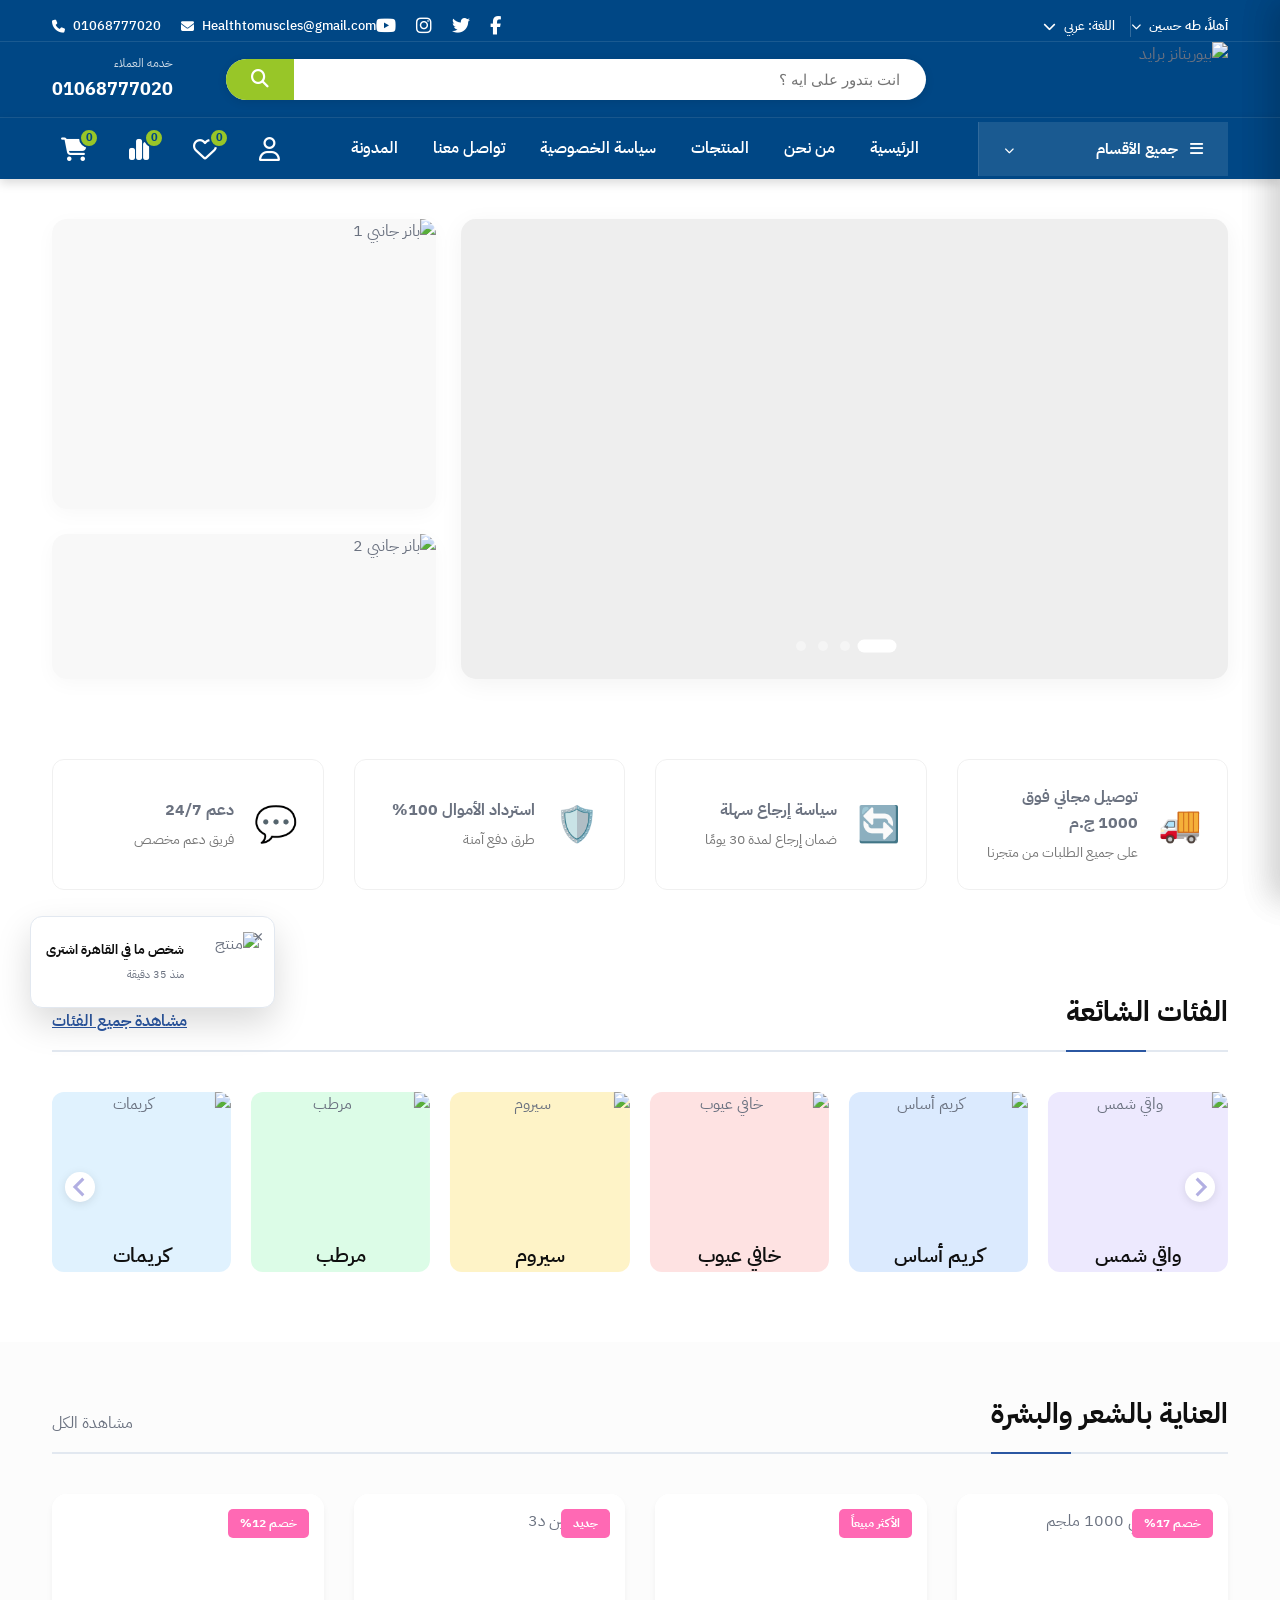
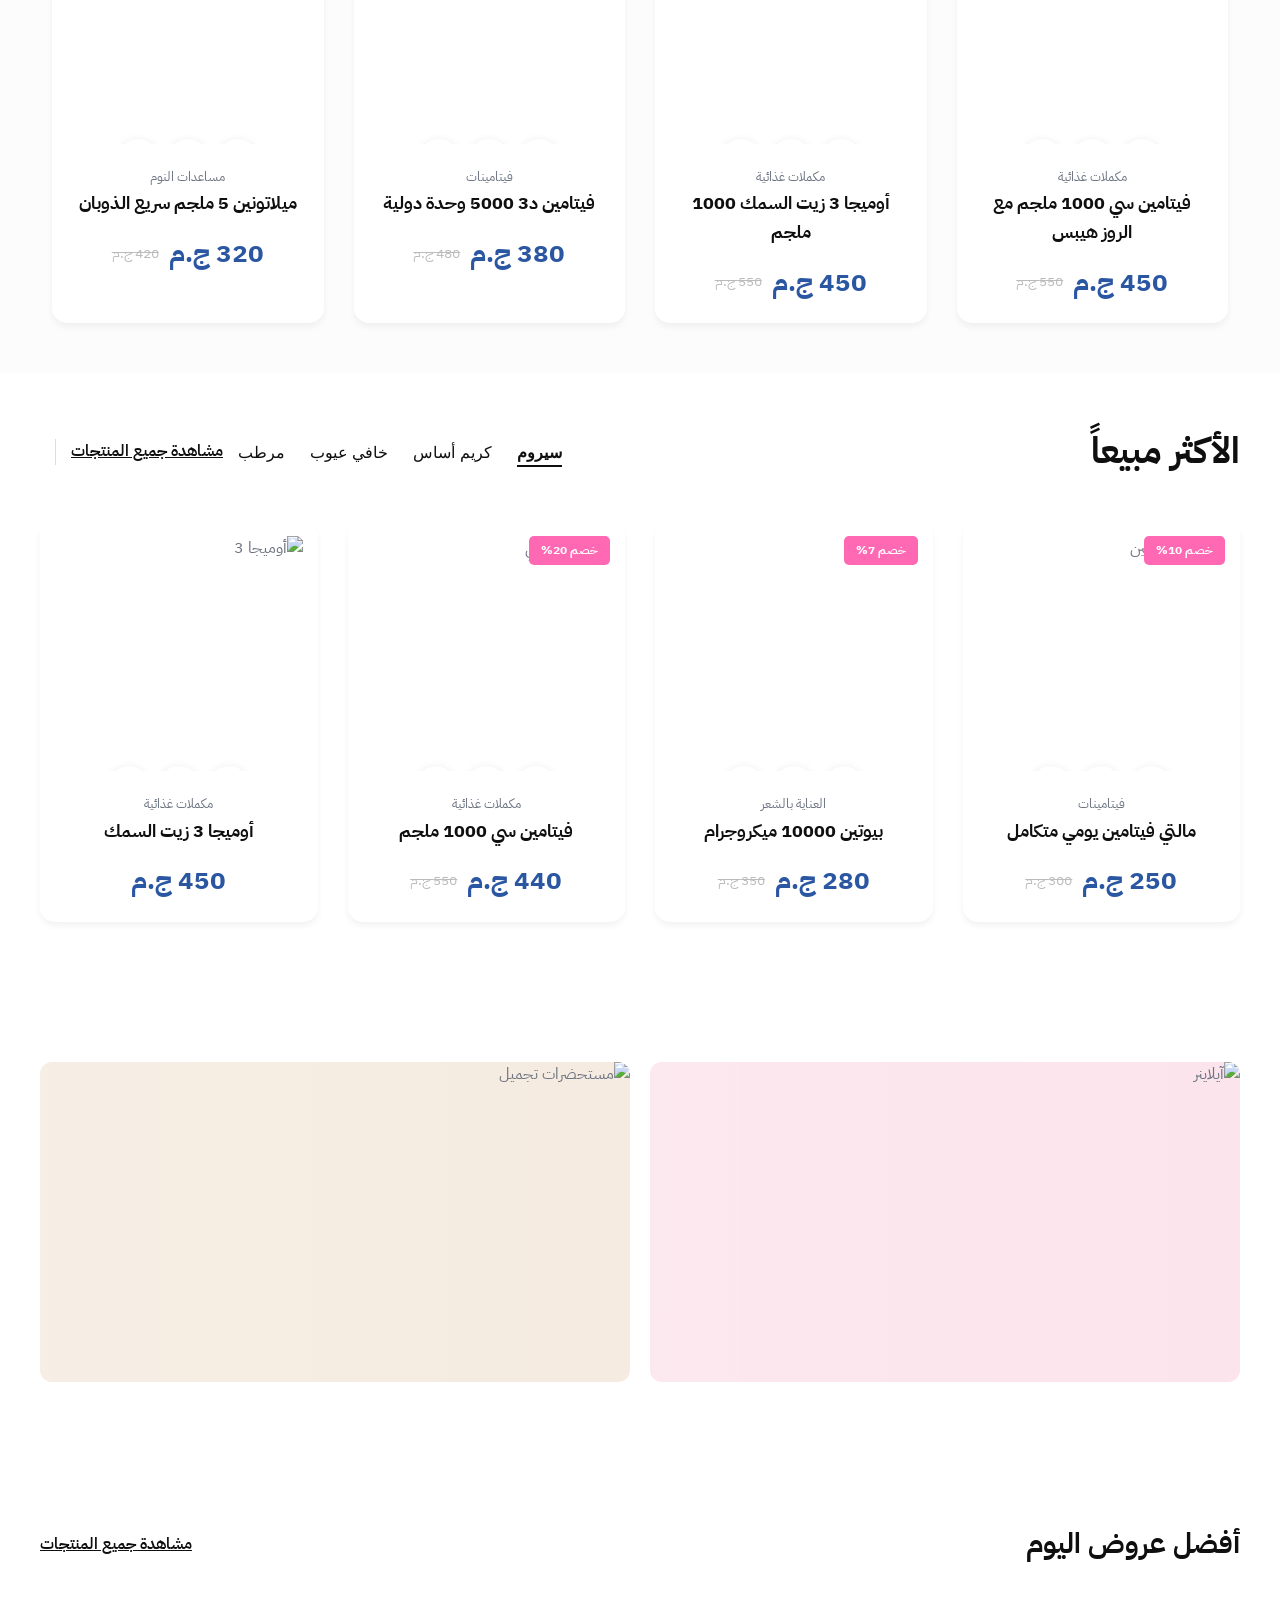
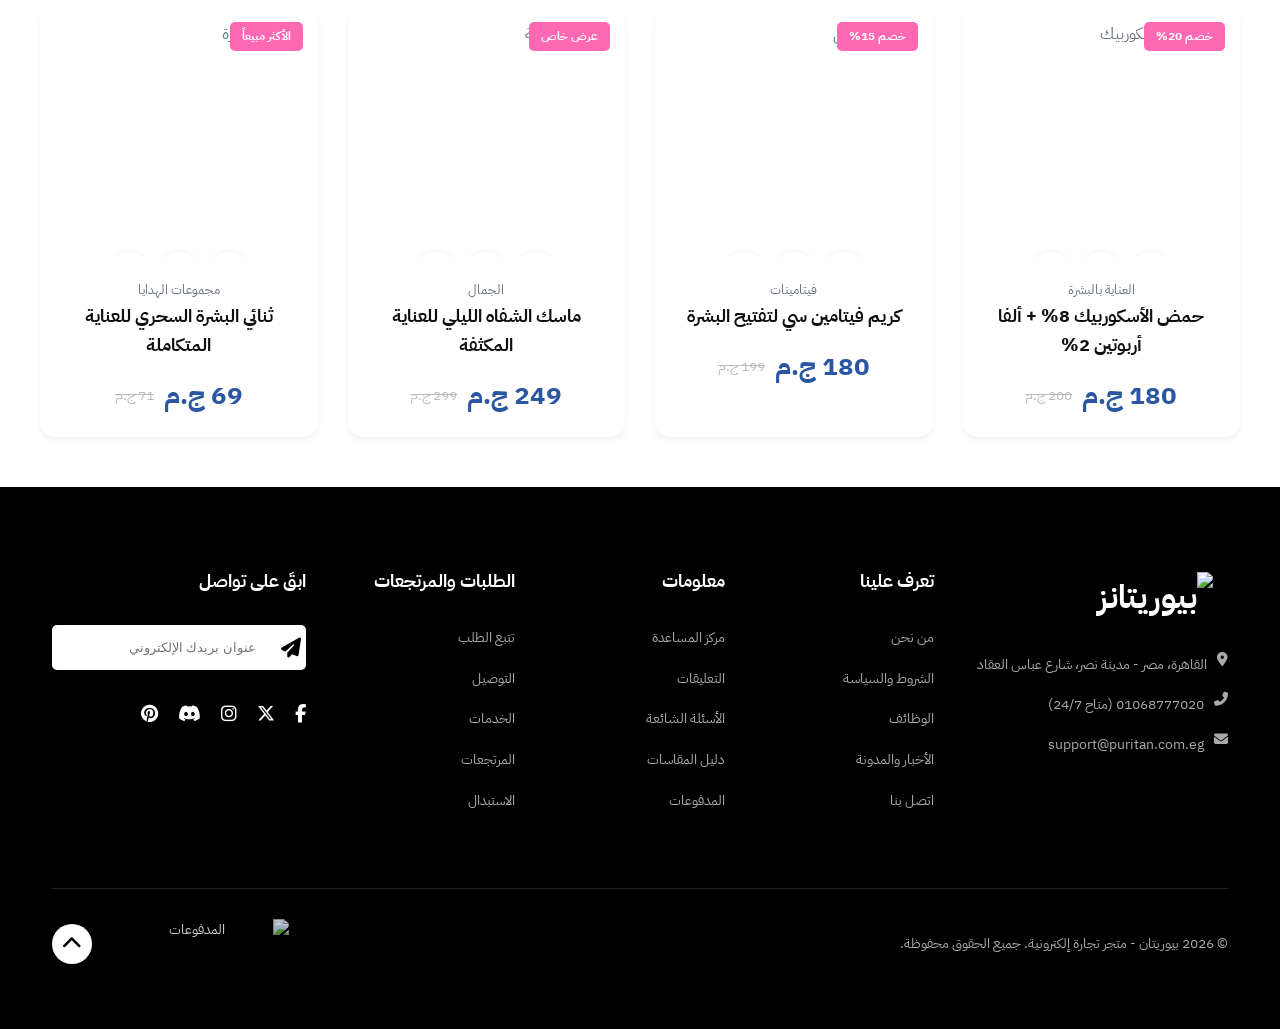
==== commit 7043ffe8: "performance handle" ====
--- a/index.html
+++ b/index.html
@@ -6,13 +6,14 @@
     <meta name="viewport" content="width=device-width, initial-scale=1.0">
     <title>بيوريتان | منتجات الصحة والجمال الفاخرة</title>
     <link rel="icon" type="image/x-icon" href="favicon.ico">
-    <link rel="stylesheet" href="https://cdn.jsdelivr.net/npm/@splidejs/splide@4.1.4/dist/css/splide.min.css">
-    <link rel="stylesheet" href="https://cdnjs.cloudflare.com/ajax/libs/font-awesome/6.5.1/css/all.min.css">
-    <link rel="stylesheet" href="https://cdnjs.cloudflare.com/ajax/libs/animate.css/4.1.1/animate.min.css">
+    <link rel="stylesheet" href="https://cdn.jsdelivr.net/npm/@splidejs/splide@4.1.4/dist/css/splide.min.css" media="print" onload="this.media='all'">
+    <link rel="stylesheet" href="https://cdnjs.cloudflare.com/ajax/libs/font-awesome/6.5.1/css/all.min.css" media="print" onload="this.media='all'">
+    <link rel="stylesheet" href="https://cdnjs.cloudflare.com/ajax/libs/animate.css/4.1.1/animate.min.css" media="print" onload="this.media='all'">
     <link rel="stylesheet" href="./styles.css">
     <link rel="preconnect" href="https://fonts.googleapis.com">
     <link rel="preconnect" href="https://fonts.gstatic.com" crossorigin>
-    <link href="https://fonts.googleapis.com/css2?family=IBM+Plex+Sans+Arabic:wght@100;200;300;400;500;600;700&display=swap" rel="stylesheet">
+    <link href="https://fonts.googleapis.com/css2?family=IBM+Plex+Sans+Arabic:wght@100;200;300;400;500;600;700&display=swap" rel="preload" as="style" onload="this.onload=null;this.rel='stylesheet'">
+    <noscript><link href="https://fonts.googleapis.com/css2?family=IBM+Plex+Sans+Arabic:wght@100;200;300;400;500;600;700&display=swap" rel="stylesheet"></noscript>
 
 
 </head>
@@ -67,7 +68,7 @@
             </div>
             <div class="header-left">
                 <a href="index.html" class="logo">
-                    <img src="https://www.puritanspride.com.eg/setting/store_img_1586269025.png" alt="بيوريتانز برايد">
+                    <img src="https://www.puritanspride.com.eg/setting/store_img_1586269025.png" alt="بيوريتانز برايد" fetchpriority="high" width="200" height="60">
                 </a>
             </div>
             <div class="mobile-header-icons">
@@ -135,16 +136,16 @@
                         <div class="splide__track">
                             <ul class="splide__list">
                                 <li class="splide__slide">
-                                    <img src="https://puritanspride.com.eg/slider/larg/news_1748519965.png" alt="بانر هيرو 1" style="width:100%; height:100%; object-fit:cover;">
+                                    <img src="https://puritanspride.com.eg/slider/larg/news_1748519965.png" alt="بانر هيرو 1" style="width:100%; height:100%; object-fit:cover;" fetchpriority="high" loading="eager" width="800" height="400">
                                 </li>
                                 <li class="splide__slide">
-                                    <img src="https://puritanspride.com.eg/slider/larg/news_1748951536.jpg" alt="بانر هيرو 2" style="width:100%; height:100%; object-fit:cover;">
+                                    <img src="https://puritanspride.com.eg/slider/larg/news_1748951536.jpg" alt="بانر هيرو 2" style="width:100%; height:100%; object-fit:cover;" loading="lazy" width="800" height="400">
                                 </li>
                                 <li class="splide__slide">
-                                    <img src="https://puritanspride.com.eg/slider/larg/news_1748519899.png" alt="بانر هيرو 3" style="width:100%; height:100%; object-fit:cover;">
+                                    <img src="https://puritanspride.com.eg/slider/larg/news_1748519899.png" alt="بانر هيرو 3" style="width:100%; height:100%; object-fit:cover;" loading="lazy" width="800" height="400">
                                 </li>
                                 <li class="splide__slide">
-                                    <img src="https://puritanspride.com.eg/slider/larg/news_1748951473.jpg" alt="بانر هيرو 4" style="width:100%; height:100%; object-fit:cover;">
+                                    <img src="https://puritanspride.com.eg/slider/larg/news_1748951473.jpg" alt="بانر هيرو 4" style="width:100%; height:100%; object-fit:cover;" loading="lazy" width="800" height="400">
                                 </li>
                             </ul>
                         </div>
@@ -152,11 +153,11 @@
                 </div>
                 <div class="hero-side-banners reveal">
                     <a href="#" class="side-banner reveal" style="flex: 2;">
-                        <img src="https://puritanspride.com.eg/listshow/larg/img_ar11_1640851950.jpeg" alt="بانر جانبي 1">
+                        <img src="https://puritanspride.com.eg/listshow/larg/img_ar11_1640851950.jpeg" alt="بانر جانبي 1" loading="lazy" width="400" height="200">
 
                     </a>
                     <a href="#" class="side-banner reveal">
-                        <img src="https://puritanspride.com.eg/listshow/larg/img_ar12_1748520150.png" alt="بانر جانبي 2">
+                        <img src="https://puritanspride.com.eg/listshow/larg/img_ar12_1748520150.png" alt="بانر جانبي 2" loading="lazy" width="400" height="200">
 
                     </a>
                 </div>
@@ -215,7 +216,7 @@
                         <li class="splide__slide">
                             <a href="#" class="category-item cat-foundation">
                                 <div class="category-image-wrap">
-                                    <img src="https://wordpressthemes.live/WCG10/WCM231_cosmika/cosmetic06/wp-content/uploads/2025/04/cat04.jpg" alt="كريم أساس">
+                                    <img src="https://wordpressthemes.live/WCG10/WCM231_cosmika/cosmetic06/wp-content/uploads/2025/04/cat04.jpg" alt="كريم أساس" loading="lazy" width="150" height="150">
                                 </div>
                                 <span class="category-name">كريم أساس</span>
                             </a>
@@ -223,7 +224,7 @@
                         <li class="splide__slide">
                             <a href="#" class="category-item cat-concealer">
                                 <div class="category-image-wrap">
-                                    <img src="https://wordpressthemes.live/WCG10/WCM231_cosmika/cosmetic06/wp-content/uploads/2025/04/cat05.jpg" alt="خافي عيوب">
+                                    <img src="https://wordpressthemes.live/WCG10/WCM231_cosmika/cosmetic06/wp-content/uploads/2025/04/cat05.jpg" alt="خافي عيوب" loading="lazy" width="150" height="150">
                                 </div>
                                 <span class="category-name">خافي عيوب</span>
                             </a>
@@ -231,7 +232,7 @@
                         <li class="splide__slide">
                             <a href="#" class="category-item cat-serum">
                                 <div class="category-image-wrap">
-                                    <img src="https://wordpressthemes.live/WCG10/WCM231_cosmika/cosmetic06/wp-content/uploads/2025/04/cat03.jpg" alt="سيروم">
+                                    <img src="https://wordpressthemes.live/WCG10/WCM231_cosmika/cosmetic06/wp-content/uploads/2025/04/cat03.jpg" alt="سيروم" loading="lazy" width="150" height="150">
                                 </div>
                                 <span class="category-name">سيروم</span>
                             </a>
@@ -239,7 +240,7 @@
                         <li class="splide__slide">
                             <a href="#" class="category-item cat-moisturiser">
                                 <div class="category-image-wrap">
-                                    <img src="https://wordpressthemes.live/WCG10/WCM231_cosmika/cosmetic06/wp-content/uploads/2025/04/cat02.jpg" alt="مرطب">
+                                    <img src="https://wordpressthemes.live/WCG10/WCM231_cosmika/cosmetic06/wp-content/uploads/2025/04/cat02.jpg" alt="مرطب" loading="lazy" width="150" height="150">
                                 </div>
                                 <span class="category-name">مرطب</span>
                             </a>
@@ -247,7 +248,7 @@
                         <li class="splide__slide">
                             <a href="#" class="category-item cat-creams">
                                 <div class="category-image-wrap">
-                                    <img src="https://wordpressthemes.live/WCG10/WCM231_cosmika/cosmetic06/wp-content/uploads/2025/04/cat01.jpg" alt="كريمات">
+                                    <img src="https://wordpressthemes.live/WCG10/WCM231_cosmika/cosmetic06/wp-content/uploads/2025/04/cat01.jpg" alt="كريمات" loading="lazy" width="150" height="150">
                                 </div>
                                 <span class="category-name">كريمات</span>
                             </a>
@@ -255,7 +256,7 @@
                         <li class="splide__slide">
                             <a href="#" class="category-item cat-vitamin-c">
                                 <div class="category-image-wrap">
-                                    <img src="https://wordpressthemes.live/WCG10/WCM231_cosmika/cosmetic06/wp-content/uploads/2025/04/cat06.jpg" alt="فيتامين سي">
+                                    <img src="https://wordpressthemes.live/WCG10/WCM231_cosmika/cosmetic06/wp-content/uploads/2025/04/cat06.jpg" alt="فيتامين سي" loading="lazy" width="150" height="150">
                                 </div>
                                 <span class="category-name">فيتامين سي</span>
                             </a>
@@ -263,7 +264,7 @@
                         <li class="splide__slide">
                             <a href="#" class="category-item cat-sunscreens">
                                 <div class="category-image-wrap">
-                                    <img src="https://wordpressthemes.live/WCG10/WCM231_cosmika/cosmetic06/wp-content/uploads/2025/04/cat07.jpg" alt="واقي شمس">
+                                    <img src="https://wordpressthemes.live/WCG10/WCM231_cosmika/cosmetic06/wp-content/uploads/2025/04/cat07.jpg" alt="واقي شمس" loading="lazy" width="150" height="150">
                                 </div>
                                 <span class="category-name">واقي شمس</span>
                             </a>
@@ -286,7 +287,7 @@
                 <div class="product-card reveal">
                     <span class="product-badge">خصم 17%</span>
                     <div class="product-image">
-                        <img src="https://www.puritanspride.com.eg/product/larg/product_1689023438.jpg" alt="فيتامين سي 1000 ملجم">
+                        <img src="https://www.puritanspride.com.eg/product/larg/product_1689023438.jpg" alt="فيتامين سي 1000 ملجم" loading="lazy" width="300" height="300">
                         <div class="product-actions">
                             <a href="#" class="action-btn"><i class="fa-regular fa-heart"></i></a>
                             <a href="#" class="action-btn"><i class="fa-solid fa-cart-shopping"></i></a>
@@ -307,7 +308,7 @@
                 <div class="product-card reveal">
                     <span class="product-badge">الأكثر مبيعاً</span>
                     <div class="product-image">
-                        <img src="https://www.puritanspride.com.eg/product/larg/product_1710625018.jpeg" alt="أوميجا 3">
+                        <img src="https://www.puritanspride.com.eg/product/larg/product_1710625018.jpeg" alt="أوميجا 3" loading="lazy" width="300" height="300">
                         <div class="product-actions">
                             <a href="#" class="action-btn"><i class="fa-regular fa-heart"></i></a>
                             <a href="#" class="action-btn"><i class="fa-solid fa-cart-shopping"></i></a>
@@ -328,7 +329,7 @@
                 <div class="product-card reveal">
                     <span class="product-badge">جديد</span>
                     <div class="product-image">
-                        <img src="https://www.puritanspride.com.eg/product/larg/product_1735642927.jpg" alt="فيتامين د3">
+                        <img src="https://www.puritanspride.com.eg/product/larg/product_1735642927.jpg" alt="فيتامين د3" loading="lazy" width="300" height="300">
                         <div class="product-actions">
                             <a href="#" class="action-btn"><i class="fa-regular fa-heart"></i></a>
                             <a href="#" class="action-btn"><i class="fa-solid fa-cart-shopping"></i></a>
@@ -349,7 +350,7 @@
                 <div class="product-card reveal">
                     <span class="product-badge">خصم 12%</span>
                     <div class="product-image">
-                        <img src="https://www.puritanspride.com.eg/product/larg/product_1748296061.jpeg" alt="ميلاتونين">
+                        <img src="https://www.puritanspride.com.eg/product/larg/product_1748296061.jpeg" alt="ميلاتونين" loading="lazy" width="300" height="300">
                         <div class="product-actions">
                             <a href="#" class="action-btn"><i class="fa-regular fa-heart"></i></a>
                             <a href="#" class="action-btn"><i class="fa-solid fa-cart-shopping"></i></a>
@@ -392,7 +393,7 @@
                     <div class="product-card reveal">
                         <span class="product-badge">خصم 10%</span>
                         <div class="product-image">
-                            <img src="https://www.puritanspride.com.eg/product/larg/product_11602631905.jpg" alt="مالتي فيتامين">
+                            <img src="https://www.puritanspride.com.eg/product/larg/product_11602631905.jpg" alt="مالتي فيتامين" loading="lazy" width="300" height="300">
                             <div class="product-actions">
                                 <a href="#" class="action-btn"><i class="fa-regular fa-heart"></i></a>
                                 <a href="#" class="action-btn"><i class="fa-solid fa-cart-shopping"></i></a>
@@ -412,7 +413,7 @@
                     <div class="product-card reveal">
                         <span class="product-badge">خصم 7%</span>
                         <div class="product-image">
-                            <img src="https://www.puritanspride.com.eg/product/larg/product_1748296181.jpeg" alt="بيوتين">
+                            <img src="https://www.puritanspride.com.eg/product/larg/product_1748296181.jpeg" alt="بيوتين" loading="lazy" width="300" height="300">
                             <div class="product-actions">
                                 <a href="#" class="action-btn"><i class="fa-regular fa-heart"></i></a>
                                 <a href="#" class="action-btn"><i class="fa-solid fa-cart-shopping"></i></a>
@@ -432,7 +433,7 @@
                     <div class="product-card reveal">
                         <span class="product-badge">خصم 20%</span>
                         <div class="product-image">
-                            <img src="https://www.puritanspride.com.eg/product/larg/product_1689023438.jpg" alt="فيتامين سي">
+                            <img src="https://www.puritanspride.com.eg/product/larg/product_1689023438.jpg" alt="فيتامين سي" loading="lazy" width="300" height="300">
                             <div class="product-actions">
                                 <a href="#" class="action-btn"><i class="fa-regular fa-heart"></i></a>
                                 <a href="#" class="action-btn"><i class="fa-solid fa-cart-shopping"></i></a>
@@ -451,7 +452,7 @@
                     <!-- Product 2 (Repeated) -->
                     <div class="product-card reveal">
                         <div class="product-image">
-                            <img src="https://www.puritanspride.com.eg/product/larg/product_1710625018.jpeg" alt="أوميجا 3">
+                            <img src="https://www.puritanspride.com.eg/product/larg/product_1710625018.jpeg" alt="أوميجا 3" loading="lazy" width="300" height="300">
                             <div class="product-actions">
                                 <a href="#" class="action-btn"><i class="fa-regular fa-heart"></i></a>
                                 <a href="#" class="action-btn"><i class="fa-solid fa-cart-shopping"></i></a>
@@ -484,7 +485,7 @@
                 <a href="#" class="modern-banner banner-pink reveal">
 
                     <div class="modern-banner-image">
-                        <img src="https://wordpressthemes.live/WCG10/WCM231_cosmika/cosmetic06/wp-content/uploads/2025/04/cms-banner03.jpg" alt="آيلاينر">
+                        <img src="https://wordpressthemes.live/WCG10/WCM231_cosmika/cosmetic06/wp-content/uploads/2025/04/cms-banner03.jpg" alt="آيلاينر" loading="lazy" width="600" height="300">
                     </div>
                 </a>
 
@@ -492,7 +493,7 @@
                 <a href="#" class="modern-banner banner-beige reveal">
 
                     <div class="modern-banner-image">
-                        <img src="https://wordpressthemes.live/WCG10/WCM231_cosmika/cosmetic06/wp-content/uploads/2025/04/cms-banner04.jpg" alt="مستحضرات تجميل">
+                        <img src="https://wordpressthemes.live/WCG10/WCM231_cosmika/cosmetic06/wp-content/uploads/2025/04/cms-banner04.jpg" alt="مستحضرات تجميل" loading="lazy" width="600" height="300">
                     </div>
                 </a>
             </div>
@@ -511,7 +512,7 @@
                 <div class="product-card reveal">
                     <span class="product-badge">خصم 20%</span>
                     <div class="product-image">
-                        <img src="https://www.puritanspride.com.eg/product/larg/product_1689023438.jpg" alt="حمض الأسكوربيك">
+                        <img src="https://www.puritanspride.com.eg/product/larg/product_1689023438.jpg" alt="حمض الأسكوربيك" loading="lazy" width="300" height="300">
                         <div class="product-actions">
                             <a href="#" class="action-btn"><i class="fa-regular fa-heart"></i></a>
                             <a href="#" class="action-btn"><i class="fa-solid fa-cart-shopping"></i></a>
@@ -532,7 +533,7 @@
                 <div class="product-card reveal">
                     <span class="product-badge">خصم 15%</span>
                     <div class="product-image">
-                        <img src="https://www.puritanspride.com.eg/product/larg/product_1710625018.jpeg" alt="فيتامين سي">
+                        <img src="https://www.puritanspride.com.eg/product/larg/product_1710625018.jpeg" alt="فيتامين سي" loading="lazy" width="300" height="300">
                         <div class="product-actions">
                             <a href="#" class="action-btn"><i class="fa-regular fa-heart"></i></a>
                             <a href="#" class="action-btn"><i class="fa-solid fa-cart-shopping"></i></a>
@@ -553,7 +554,7 @@
                 <div class="product-card reveal">
                     <span class="product-badge">عرض خاص</span>
                     <div class="product-image">
-                        <img src="https://www.puritanspride.com.eg/product/larg/product_1735642927.jpg" alt="منتج العناية">
+                        <img src="https://www.puritanspride.com.eg/product/larg/product_1735642927.jpg" alt="منتج العناية" loading="lazy" width="300" height="300">
                         <div class="product-actions">
                             <a href="#" class="action-btn"><i class="fa-regular fa-heart"></i></a>
                             <a href="#" class="action-btn"><i class="fa-solid fa-cart-shopping"></i></a>
@@ -574,7 +575,7 @@
                 <div class="product-card reveal">
                     <span class="product-badge">الأكثر مبيعاً</span>
                     <div class="product-image">
-                        <img src="https://www.puritanspride.com.eg/product/larg/product_1748296061.jpeg" alt="ثنائي البشرة">
+                        <img src="https://www.puritanspride.com.eg/product/larg/product_1748296061.jpeg" alt="ثنائي البشرة" loading="lazy" width="300" height="300">
                         <div class="product-actions">
                             <a href="#" class="action-btn"><i class="fa-regular fa-heart"></i></a>
                             <a href="#" class="action-btn"><i class="fa-solid fa-cart-shopping"></i></a>
@@ -601,7 +602,7 @@
                 <!-- Col 1 -->
                 <div class="footer-col reveal">
                     <a href="#" class="footer-logo">
-                        <img src="https://www.puritanspride.com.eg/setting/store_img_1586269025.png" alt="بيوريتانز برايد">
+                        <img src="https://www.puritanspride.com.eg/setting/store_img_1586269025.png" alt="بيوريتانز برايد" loading="lazy" width="200" height="60">
                     </a>
                     <div class="footer-contact-info">
                         <p><i class="fas fa-map-marker-alt"></i> القاهرة، مصر - مدينة نصر، شارع عباس العقاد</p>
@@ -669,7 +670,7 @@
                 </div>
                 <div class="footer-bottom-right">
                     <div class="payment-methods">
-                        <img src="https://wordpressthemes.live/WCG10/WCM231_cosmika/cosmetic06/wp-content/uploads/2025/04/pay.png" alt="المدفوعات">
+                        <img src="https://wordpressthemes.live/WCG10/WCM231_cosmika/cosmetic06/wp-content/uploads/2025/04/pay.png" alt="المدفوعات" loading="lazy" width="200" height="30">
                     </div>
                     <a href="#" class="scroll-top"><i class="fas fa-chevron-up"></i></a>
                 </div>
@@ -682,7 +683,7 @@
     <div class="mobile-menu-drawer" id="mobileMenu">
         <div class="mobile-menu-header">
             <a href="#" class="logo">
-                <img src="https://www.puritanspride.com.eg/setting/store_img_1586269025.png" alt="بيوريتانز برايد">
+                <img src="https://www.puritanspride.com.eg/setting/store_img_1586269025.png" alt="بيوريتانز برايد" loading="lazy" width="200" height="60">
             </a>
             <span class="close-menu" id="closeMenu">&times;</span>
         </div>
@@ -761,7 +762,7 @@
     <!-- Sales Notification -->
     <div class="sales-notification" id="sales-notify">
         <span class="sales-close" onclick="closeNotify()">&times;</span>
-        <img src="https://wordpressthemes.live/WCG10/WCM230_healthmart/medicine04/wp-content/uploads/2023/10/22-100x100.jpg" alt="منتج" class="sales-img">
+        <img src="https://wordpressthemes.live/WCG10/WCM230_healthmart/medicine04/wp-content/uploads/2023/10/22-100x100.jpg" alt="منتج" class="sales-img" loading="lazy" width="60" height="60">
         <div class="sales-content">
             <b>شخص ما في القاهرة اشترى</b>
             <!-- <span>لايف إيزي بروتين السكري - إدارة السكر</span> -->
@@ -771,10 +772,10 @@
 
     <button class="back-to-top" id="backToTop" onclick="scrollToTop()">↑</button>
     
-    <script src="https://cdn.jsdelivr.net/npm/@splidejs/splide@4.1.4/dist/js/splide.min.js"></script>
+    <script src="https://cdn.jsdelivr.net/npm/@splidejs/splide@4.1.4/dist/js/splide.min.js" defer></script>
     <!-- SweetAlert2 -->
-    <script src="https://cdn.jsdelivr.net/npm/sweetalert2@11"></script>
-    <script src="./script.js"></script>
+    <script src="https://cdn.jsdelivr.net/npm/sweetalert2@11" defer></script>
+    <script src="./script.js" defer></script>
 </body>
 
 </html>
--- a/styles.css
+++ b/styles.css
@@ -374,7 +374,7 @@
 .top-bar {
     background: #004785;
     color: var(--white);
-    padding: 12px 0;
+    padding: 12px 0px 0px 0px;
     font-size: 13px;
     font-weight: 500;
     border-bottom: 1px solid rgba(255, 255, 255, 0.1);
@@ -682,7 +682,6 @@
 
 /* Header */
 .main-header {
-    padding: 15px 0;
     background: #004785;
     /* Unified color */
     border-bottom: 1px solid rgba(255, 255, 255, 0.1);
@@ -2954,7 +2953,7 @@
 }
 
 .current-price {
-    font-size: 36px;
+    font-size: 26px;
     font-weight: 700;
     color: var(--primary);
 }
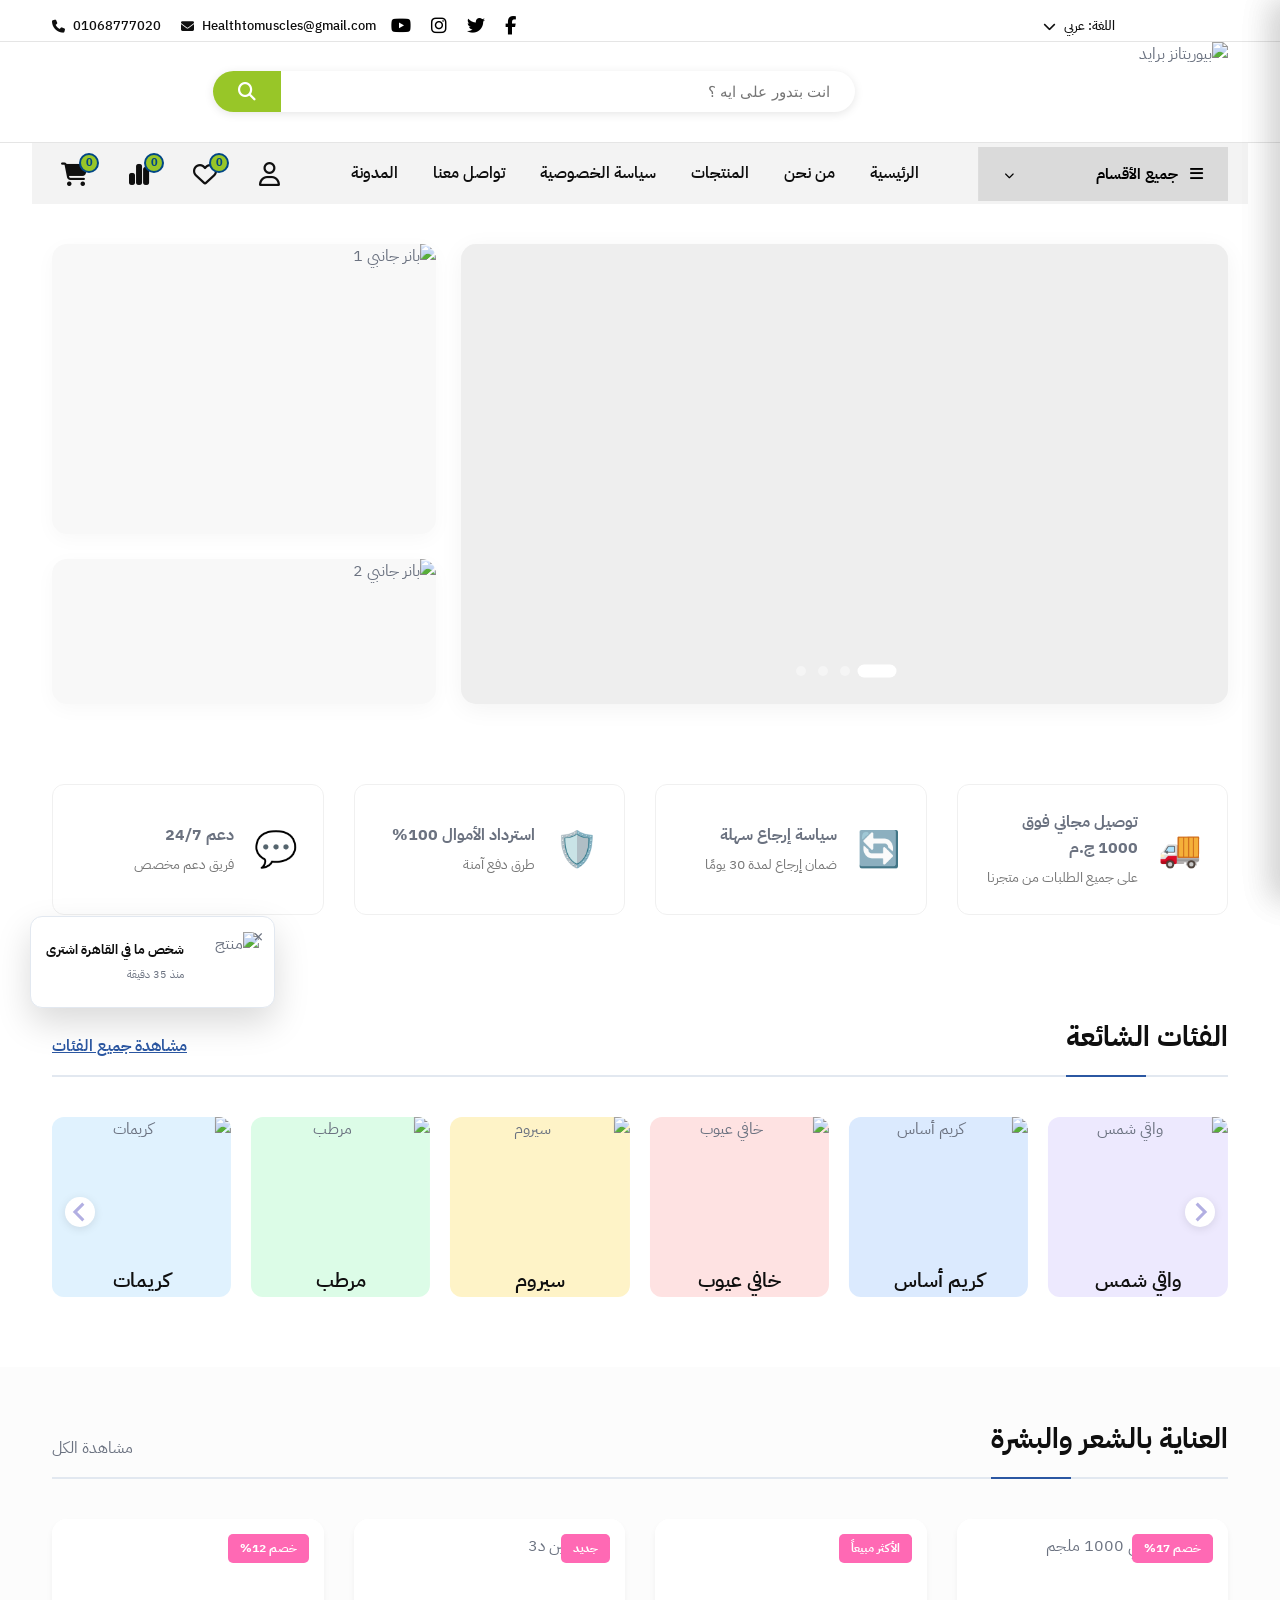
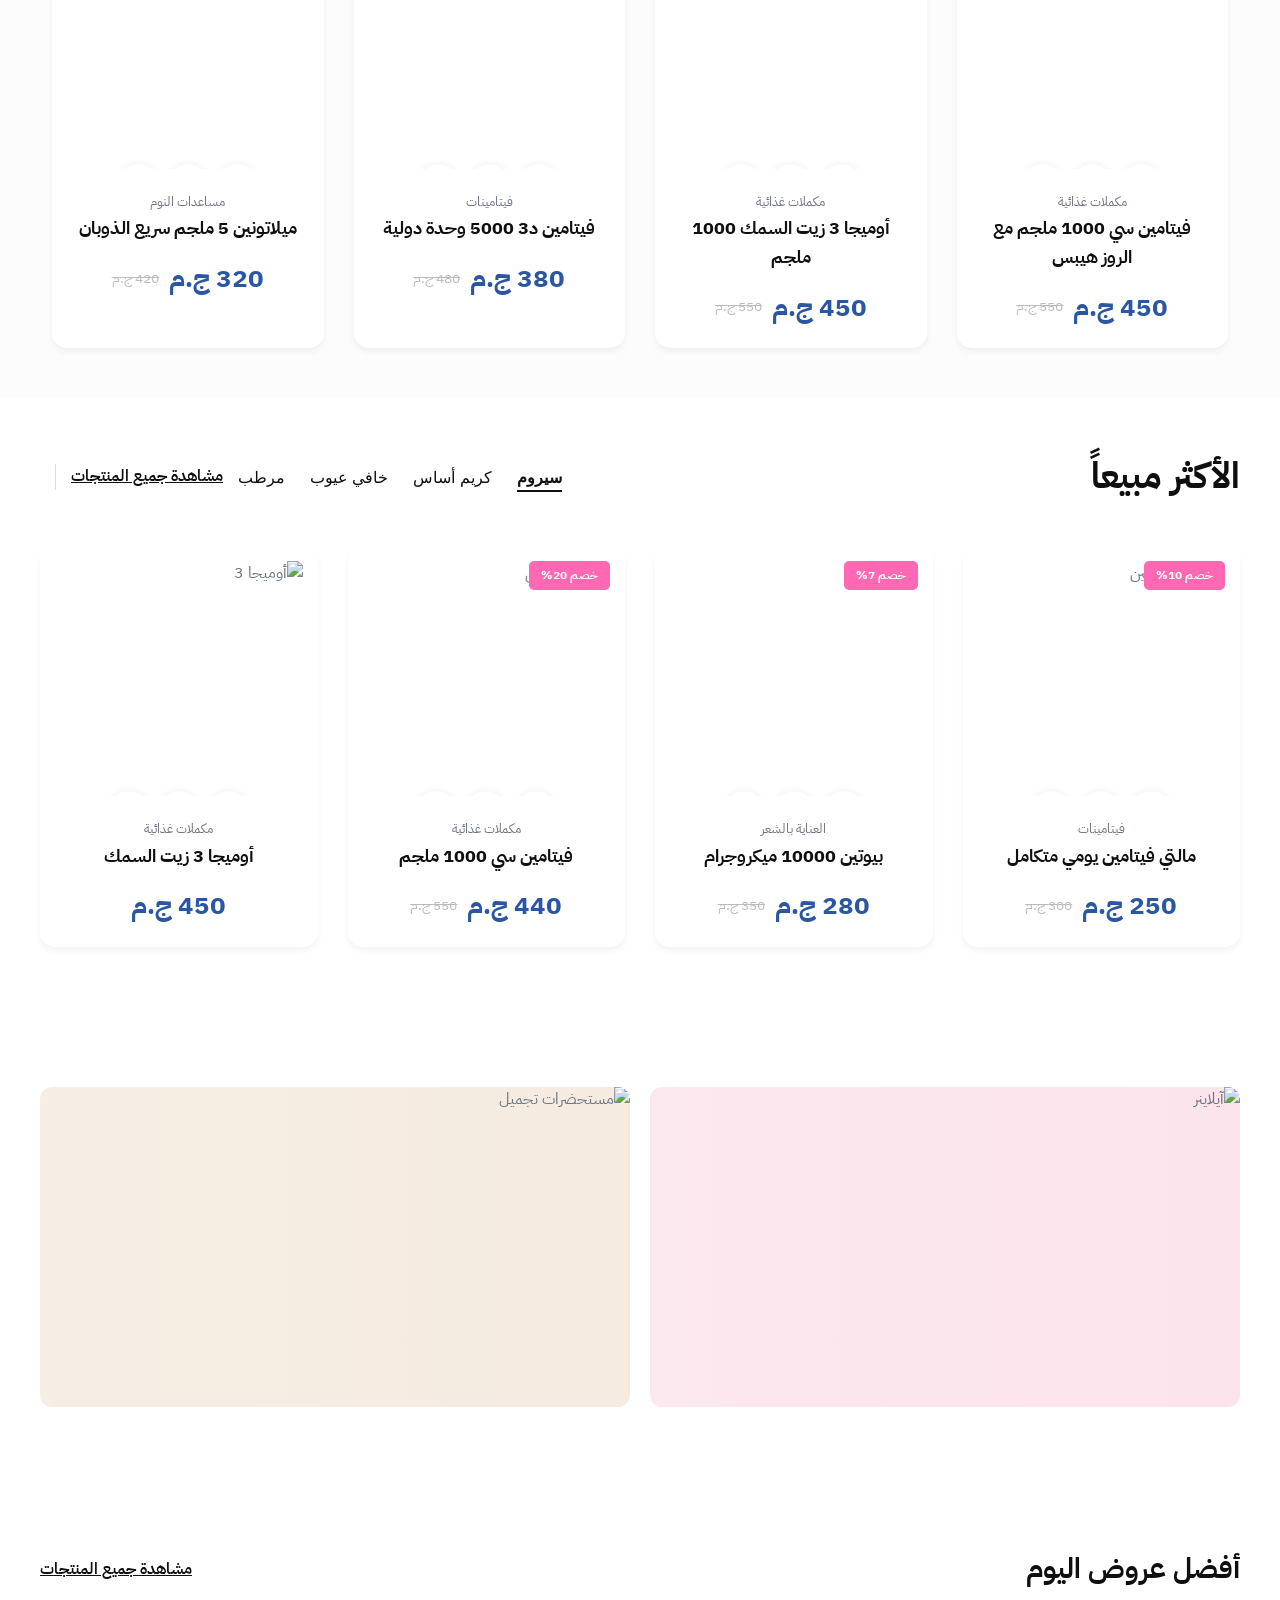
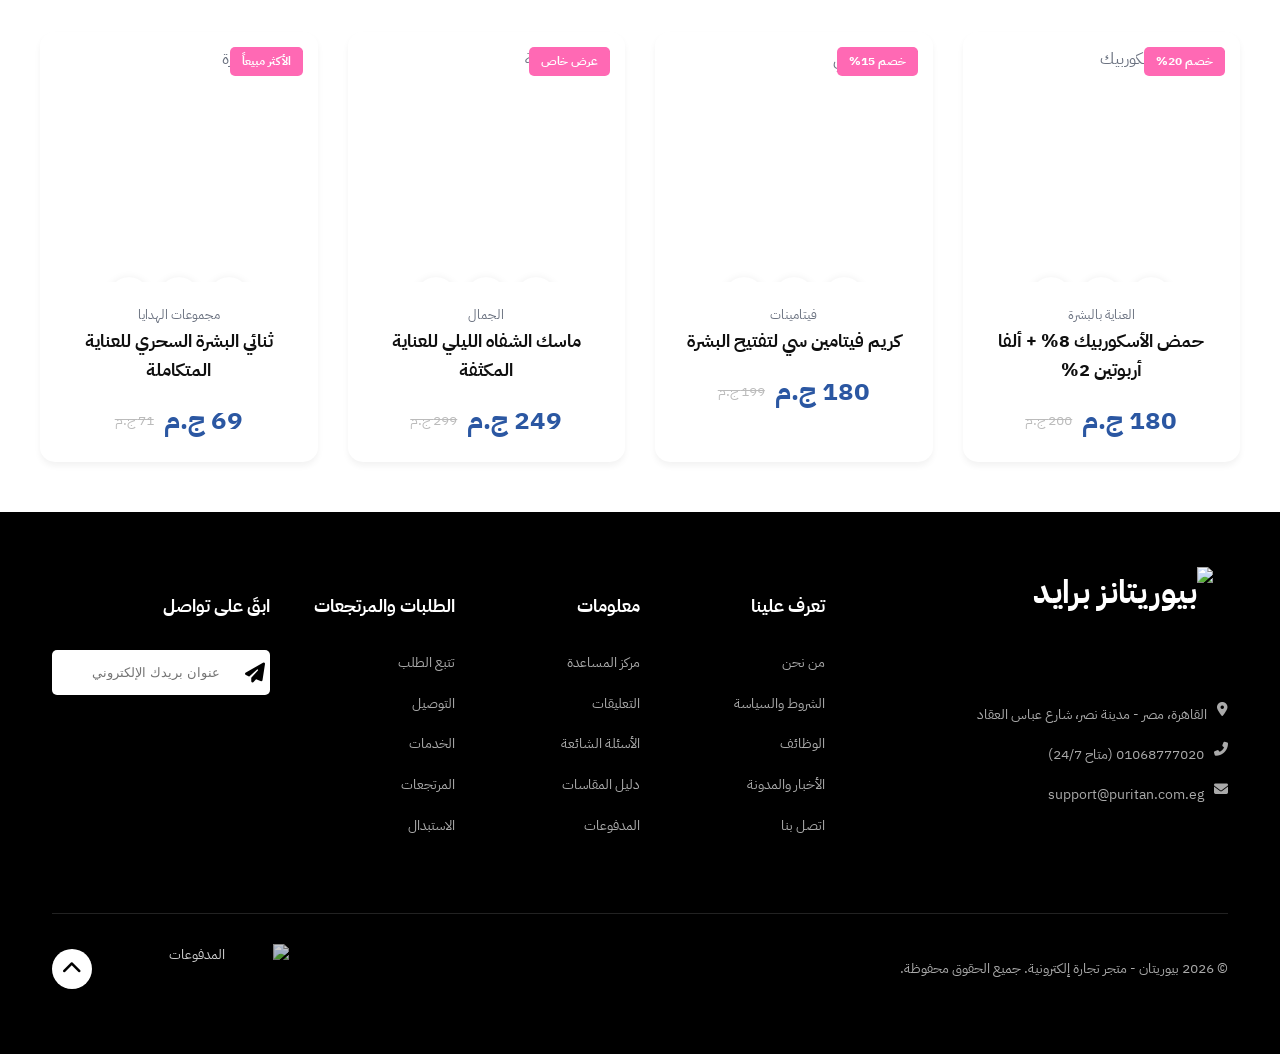
==== commit 9fb83039: "logo updates" ====
--- a/index.html
+++ b/index.html
@@ -68,7 +68,7 @@
             </div>
             <div class="header-left">
                 <a href="index.html" class="logo">
-                    <img src="https://www.puritanspride.com.eg/setting/store_img_1586269025.png" alt="بيوريتانز برايد" fetchpriority="high" width="200" height="60">
+                    <img src="https://shop.usa-4u.eu/media/wysiwyg/infortis/brands/puritan-s-pride.png" alt="بيوريتانز برايد" fetchpriority="high" width="200" height="60">
                 </a>
             </div>
             <div class="mobile-header-icons">
@@ -602,7 +602,7 @@
                 <!-- Col 1 -->
                 <div class="footer-col reveal">
                     <a href="#" class="footer-logo">
-                        <img src="https://www.puritanspride.com.eg/setting/store_img_1586269025.png" alt="بيوريتانز برايد" loading="lazy" width="200" height="60">
+                        <img src="https://shop.usa-4u.eu/media/wysiwyg/infortis/brands/puritan-s-pride.png" alt="بيوريتانز برايد" loading="lazy" width="200" height="60">
                     </a>
                     <div class="footer-contact-info">
                         <p><i class="fas fa-map-marker-alt"></i> القاهرة، مصر - مدينة نصر، شارع عباس العقاد</p>
@@ -683,7 +683,7 @@
     <div class="mobile-menu-drawer" id="mobileMenu">
         <div class="mobile-menu-header">
             <a href="#" class="logo">
-                <img src="https://www.puritanspride.com.eg/setting/store_img_1586269025.png" alt="بيوريتانز برايد" loading="lazy" width="200" height="60">
+                <img src="https://shop.usa-4u.eu/media/wysiwyg/infortis/brands/puritan-s-pride.png" alt="بيوريتانز برايد" loading="lazy" width="200" height="60">
             </a>
             <span class="close-menu" id="closeMenu">&times;</span>
         </div>
--- a/styles.css
+++ b/styles.css
@@ -372,12 +372,12 @@
 
 /* Top Bar */
 .top-bar {
-    background: #004785;
-    color: var(--white);
+    background: #ffffff;
+    color: var(--dark);
     padding: 12px 0px 0px 0px;
     font-size: 13px;
     font-weight: 500;
-    border-bottom: 1px solid rgba(255, 255, 255, 0.1);
+    border-bottom: 1px solid rgba(0, 0, 0, 0.1);
 }
 
 .top-bar .container {
@@ -682,9 +682,9 @@
 
 /* Header */
 .main-header {
-    background: #004785;
+    background: #ffffff;
     /* Unified color */
-    border-bottom: 1px solid rgba(255, 255, 255, 0.1);
+    border-bottom: 1px solid rgba(0, 0, 0, 0.1);
 }
 
 /* Hamburger Menu */
@@ -701,7 +701,7 @@
     display: block;
     width: 25px;
     height: 3px;
-    background: #fff;
+    background: #000000;
     border-radius: 3px;
     transition: 0.3s;
 }
@@ -729,7 +729,7 @@
 }
 
 .logo img {
-    height: 75px;
+    height: 100px;
     /* Slightly larger logo */
     width: auto;
     object-fit: contain;
@@ -804,13 +804,13 @@
 
 /* Navigation */
 .nav-bar {
-    background: #004785;
+    background: #ffffff;
     /* Unified color */
-    color: var(--white);
+    color: var(--dark);
     position: sticky;
     top: 0;
     z-index: 100;
-    box-shadow: 0 4px 10px rgba(0, 0, 0, 0.15);
+    box-shadow: 0 4px 10px rgba(255, 254, 254, 0.15);
 }
 
 .nav-bar .container {
@@ -818,6 +818,8 @@
     align-items: center;
     justify-content: space-between;
     direction: rtl;
+    background-color: #0000000c;
+    /* box-shadow: 1px 1px 5px rgb(0, 0, 0); */
 }
 
 .nav-icons {
@@ -832,7 +834,7 @@
 .nav-icon-item {
     position: relative;
     font-size: 24px;
-    color: var(--white);
+    color: var(--dark);
     cursor: pointer;
     transition: 0.3s;
     display: flex;
@@ -872,7 +874,7 @@
 }
 
 .main-menu li a {
-    color: var(--white);
+    color: var(--dark);
     transition: 0.3s;
     padding: 18px 0;
     display: block;
@@ -883,8 +885,8 @@
 }
 
 .categories-dropdown {
-    background: rgba(255, 255, 255, 0.1);
-    color: white;
+    background: rgba(0, 0, 0, 0.1);
+    color: rgb(0, 0, 0);
     padding: 15px 25px;
     width: 250px;
     font-weight: 700;
@@ -991,7 +993,7 @@
         display: block;
         width: 25px;
         height: 3px;
-        background: #fff;
+        background: #000000;
         border-radius: 3px;
         transition: 0.3s;
     }
@@ -1019,7 +1021,7 @@
     }
 
     .logo img {
-        height: 45px;
+        height: 60px;
         width: auto;
     }
 
@@ -1034,7 +1036,7 @@
         width: 40px;
         height: 40px;
         font-size: 20px;
-        color: #fff;
+        color: #000000;
     }
     
     .mobile-header-icons .nav-icon-item .badge {
@@ -2194,8 +2196,9 @@
 }
 
 .footer-logo img {
-    height: 45px;
+    height: 100px;
     width: auto;
+    margin-top: -30px;
     object-fit: contain;
 }
 
@@ -2516,7 +2519,7 @@
 
 @media (max-width: 640px) {
     .logo img {
-        height: 40px;
+        height: 90px;
     }
 
     .footer-grid {
@@ -2651,10 +2654,11 @@
 .social-icons {
     display: flex;
     gap: 20px;
+    margin: 0px 15px;
 }
 
 .social-icons a {
-    color: #fff;
+    color: #000000;
     font-size: 18px;
     transition: 0.3s;
 }
